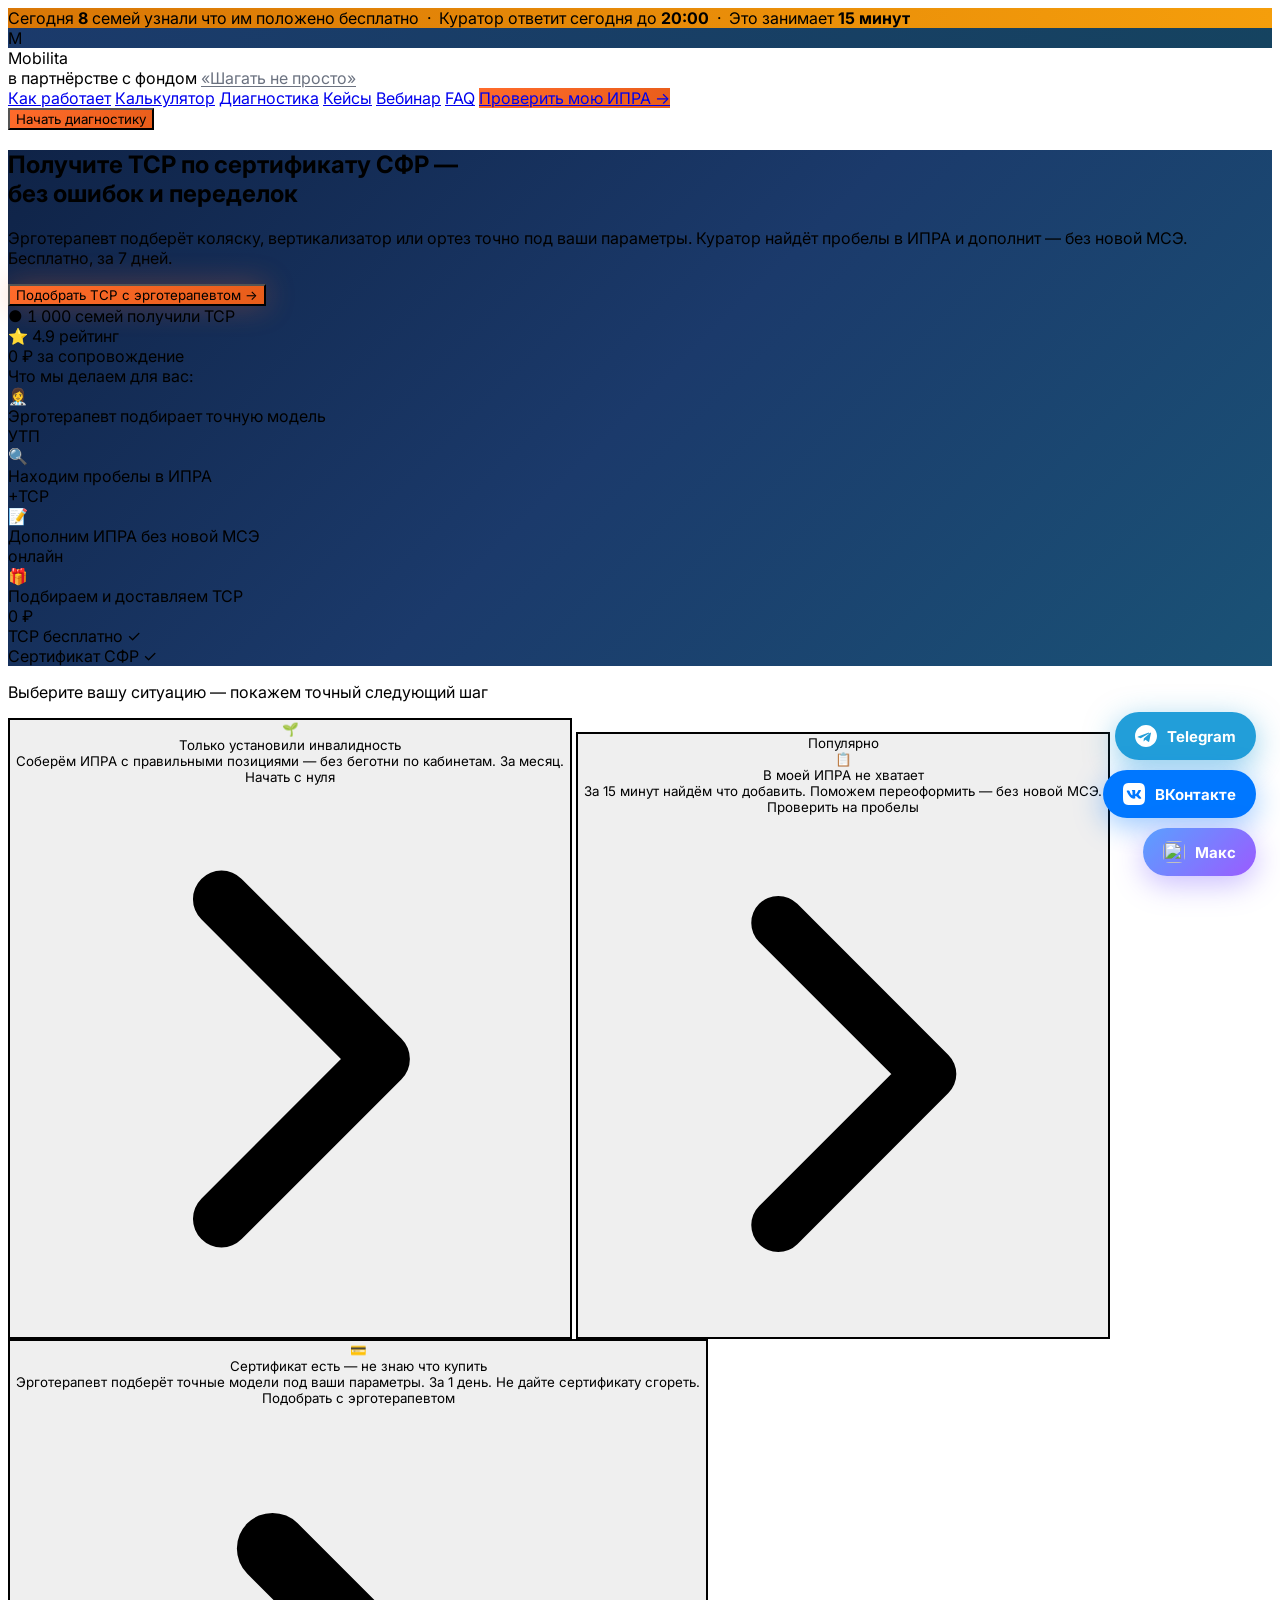
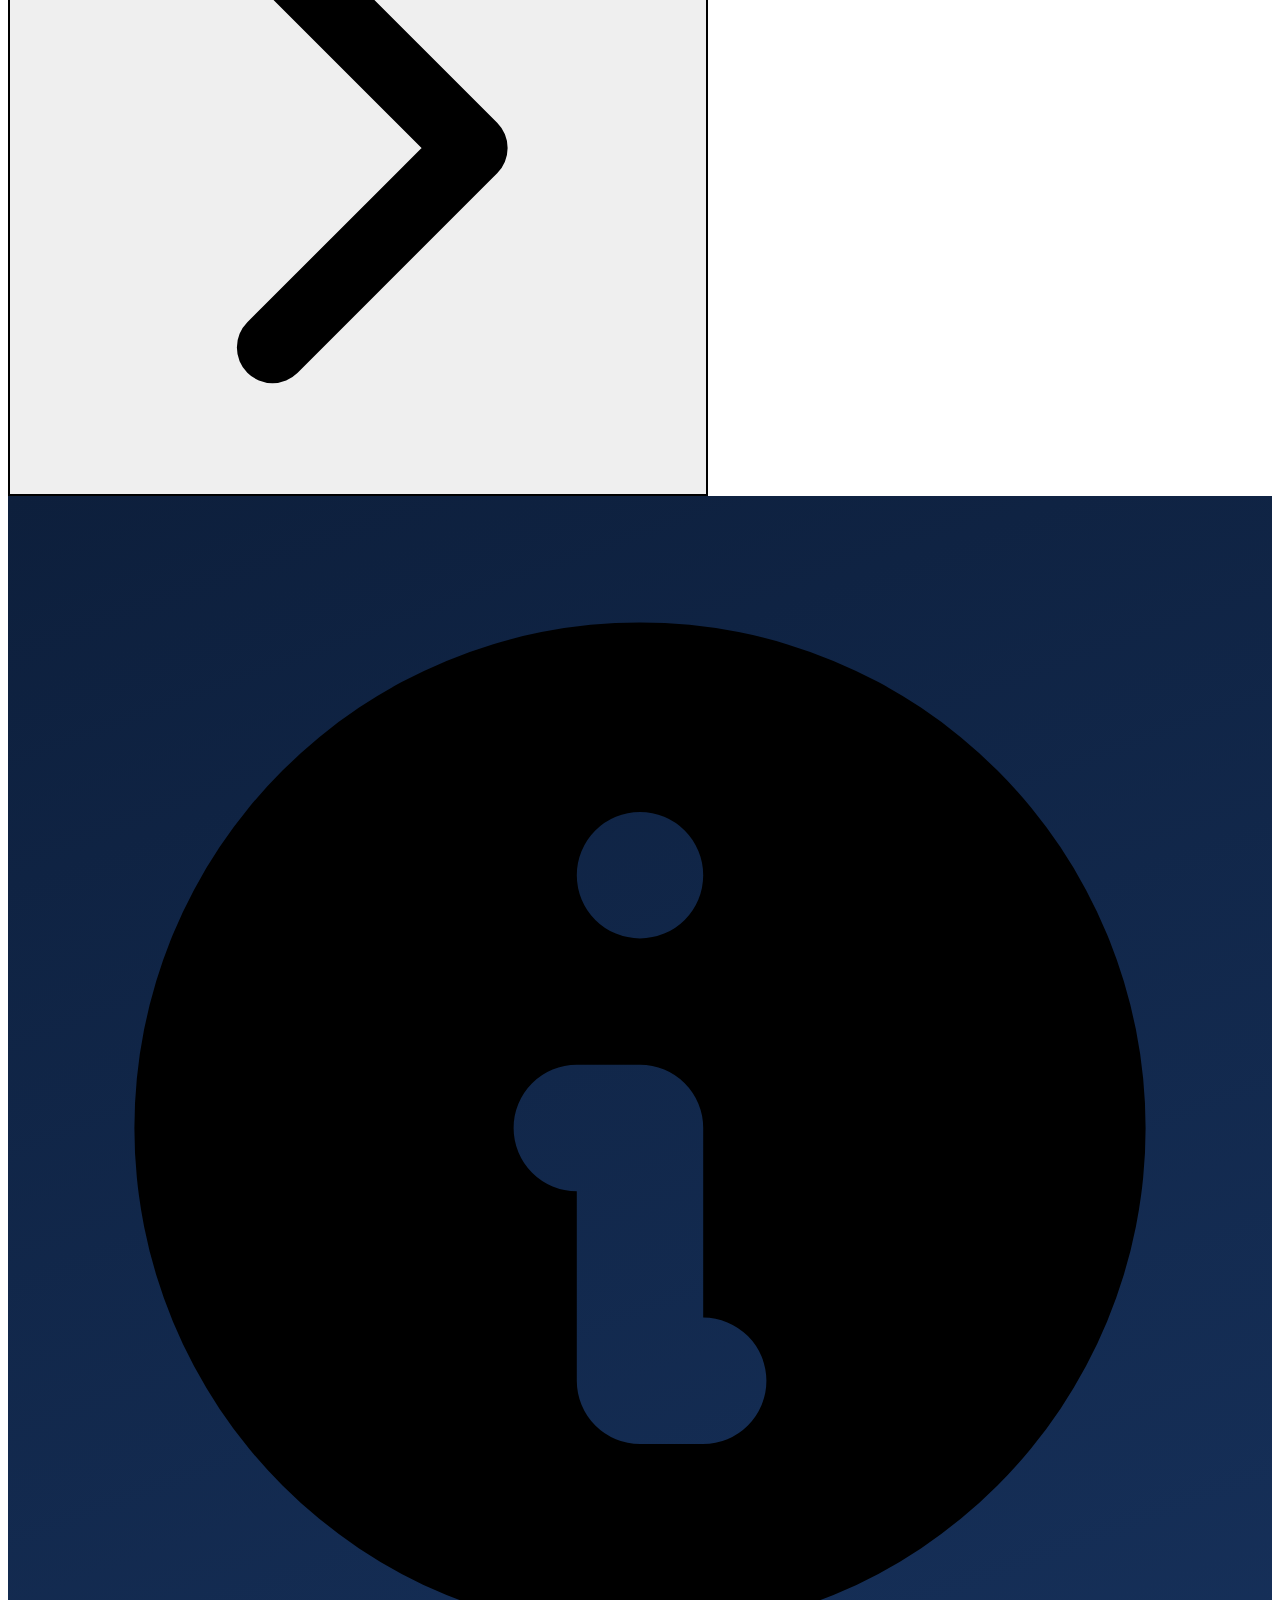
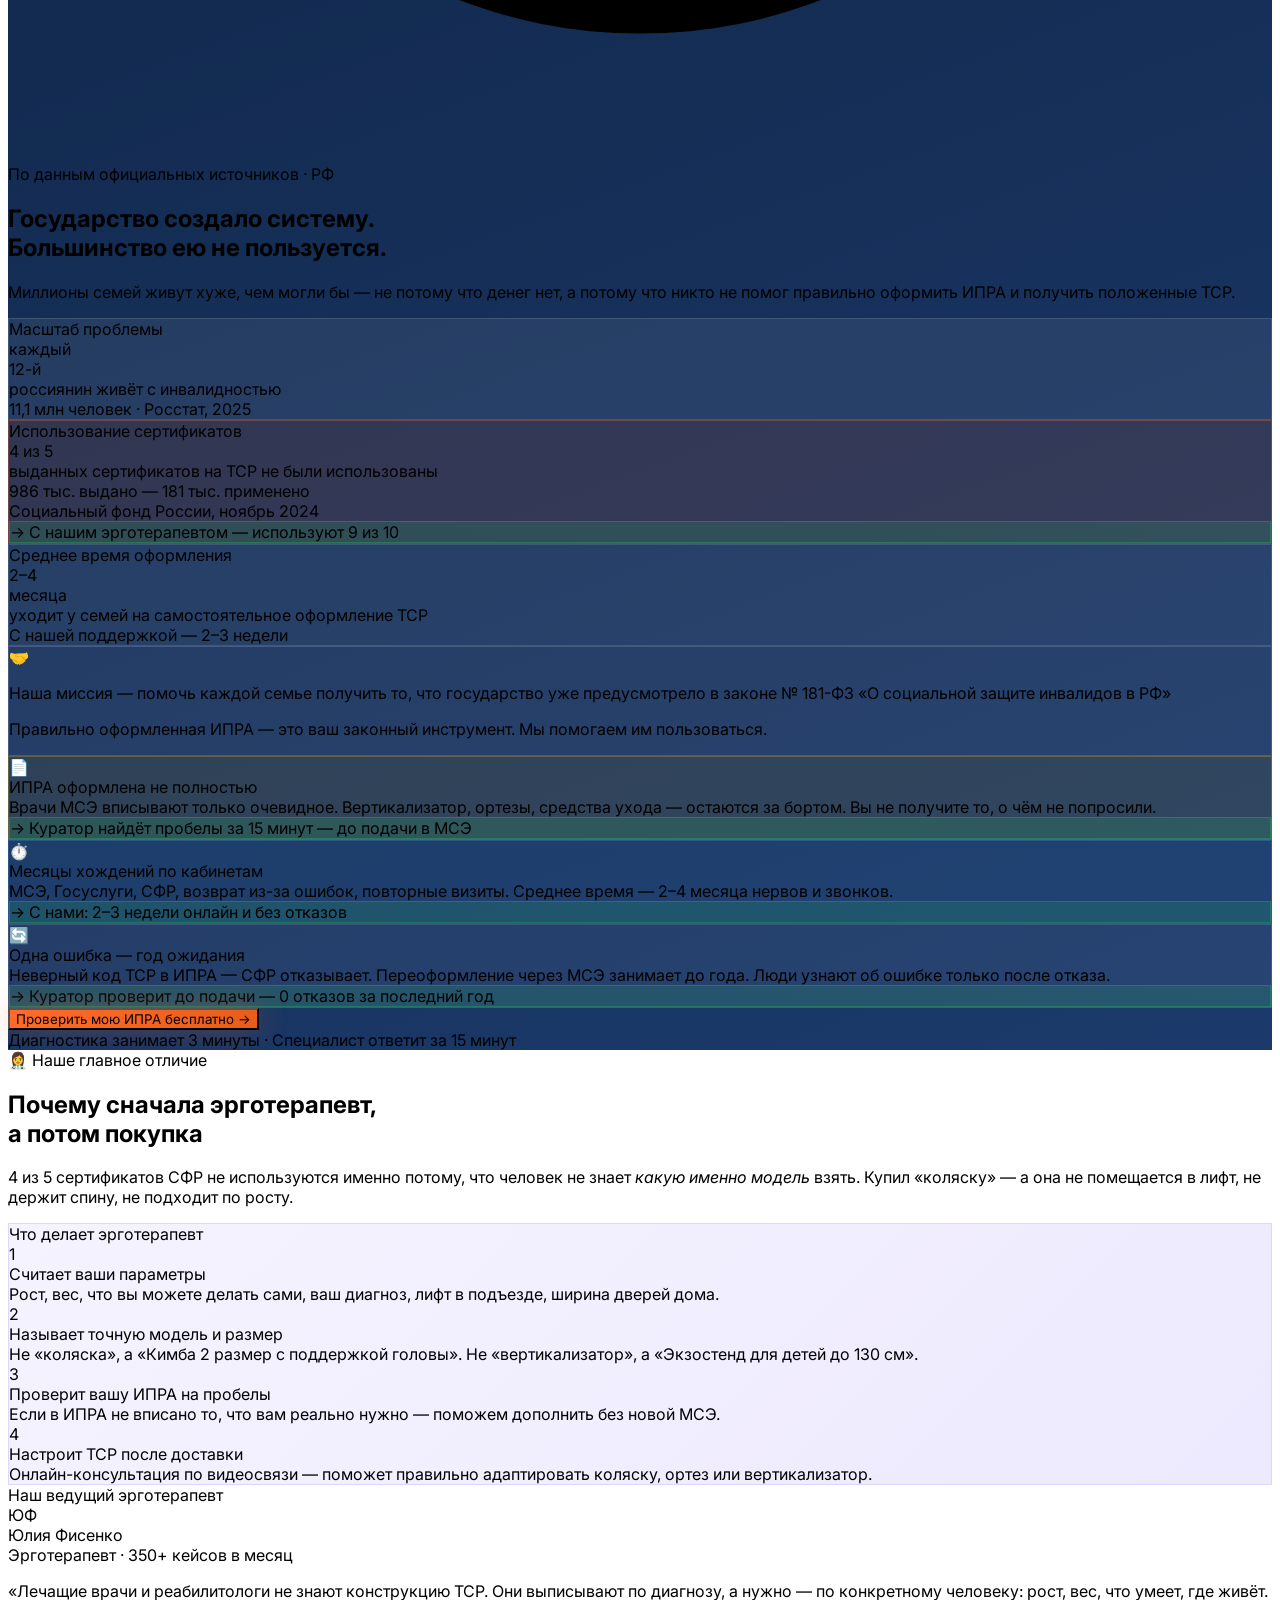
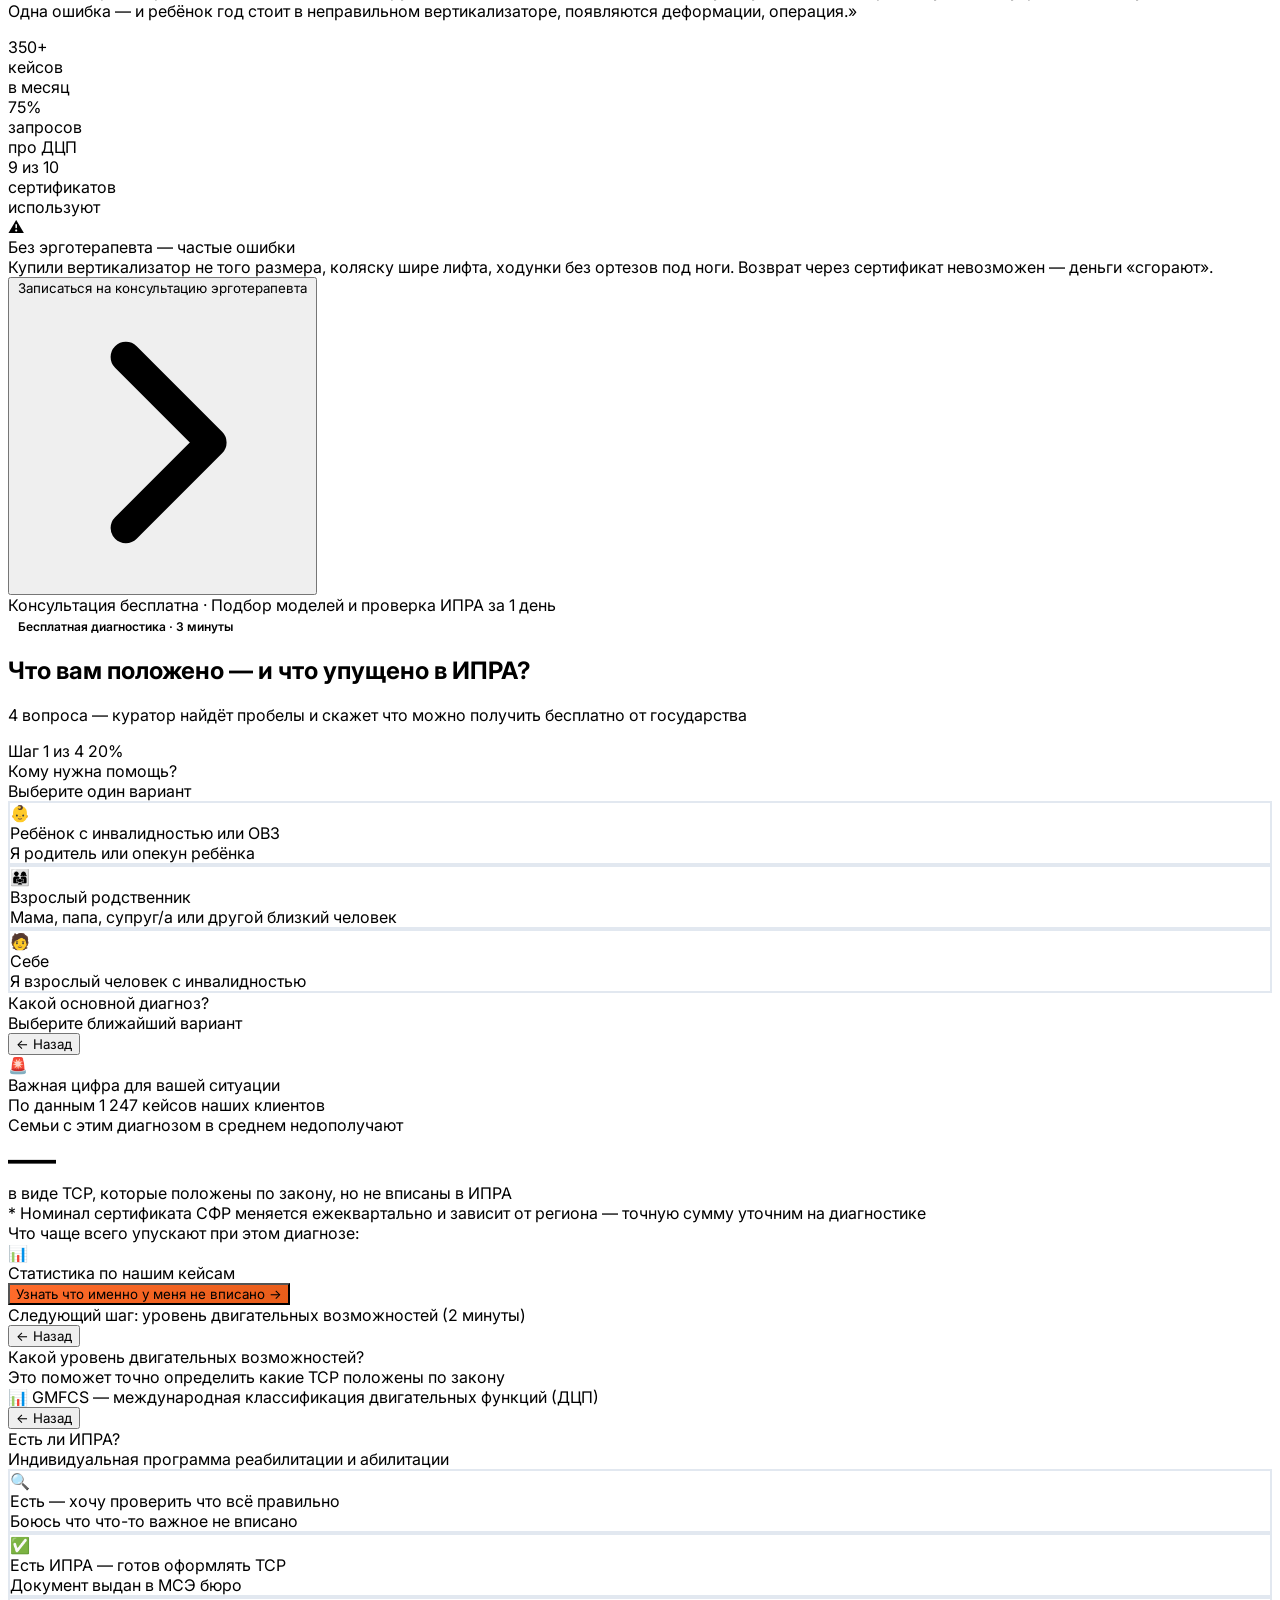
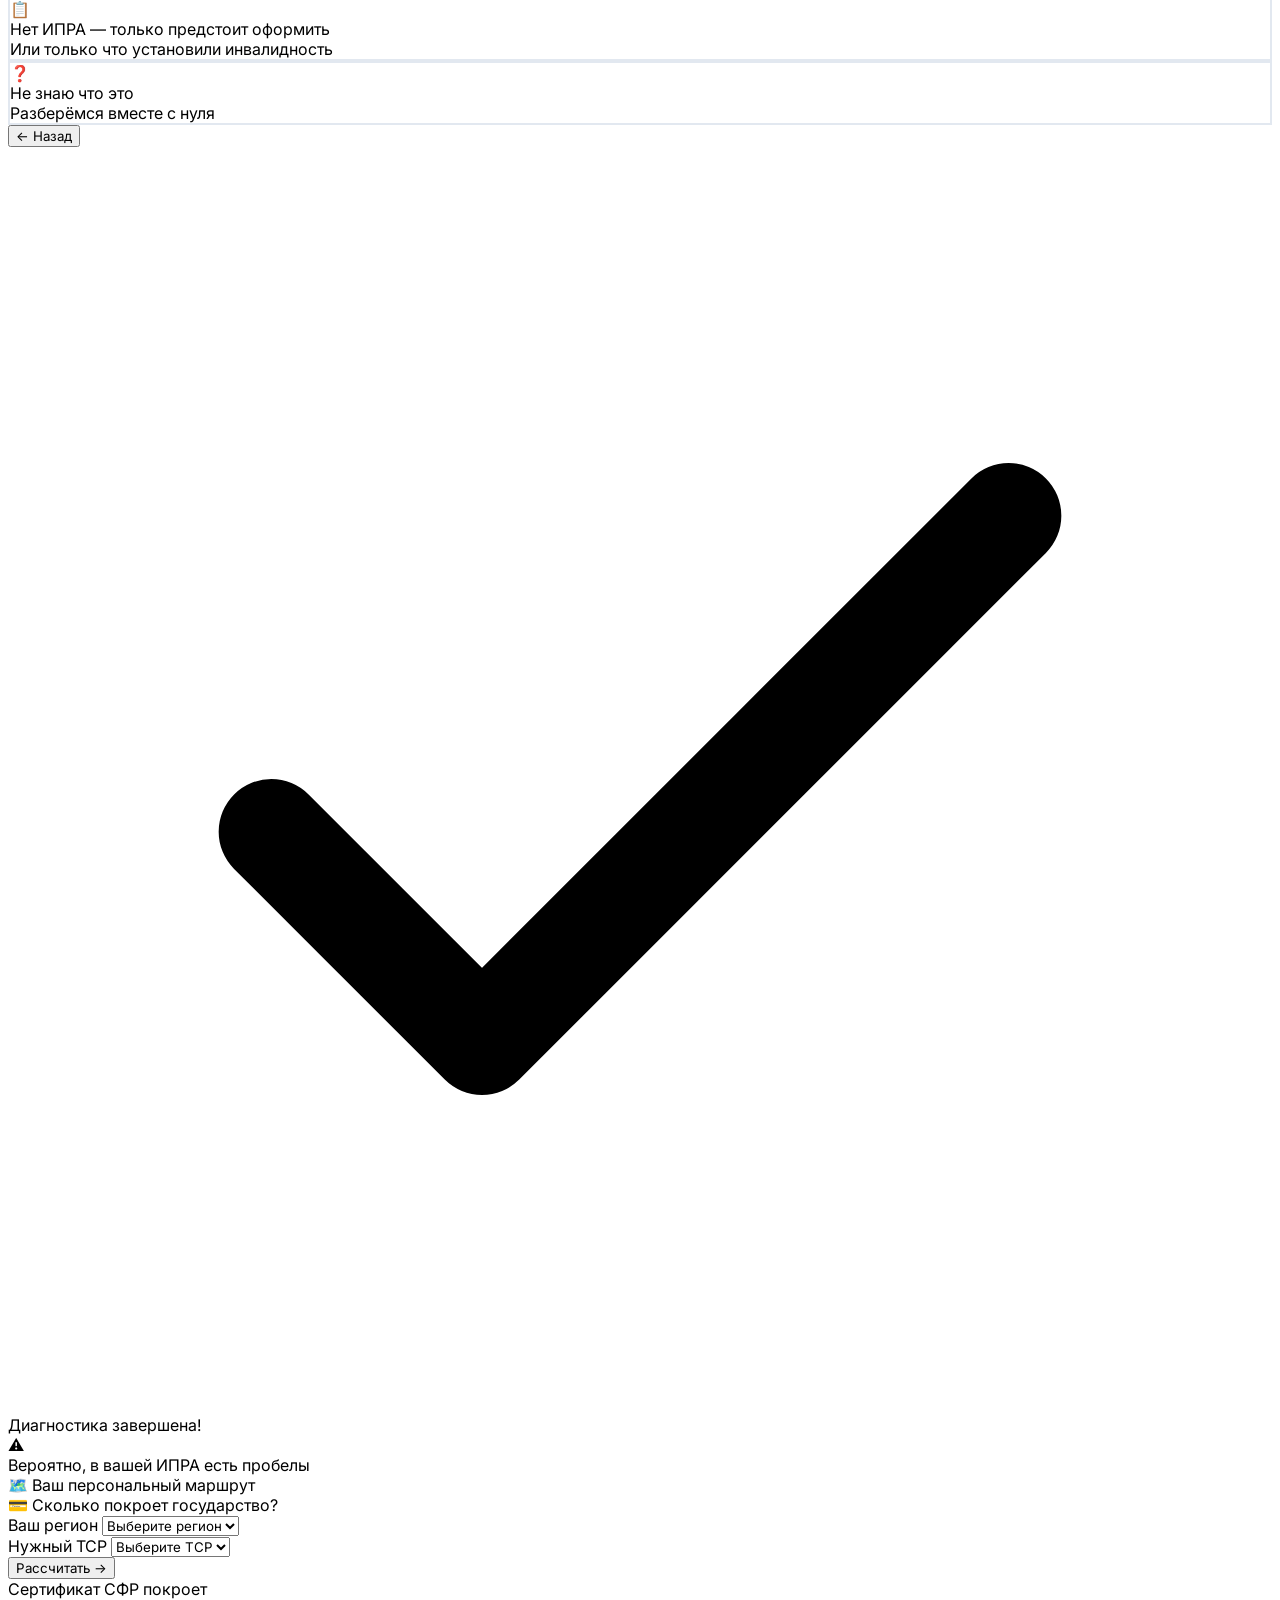
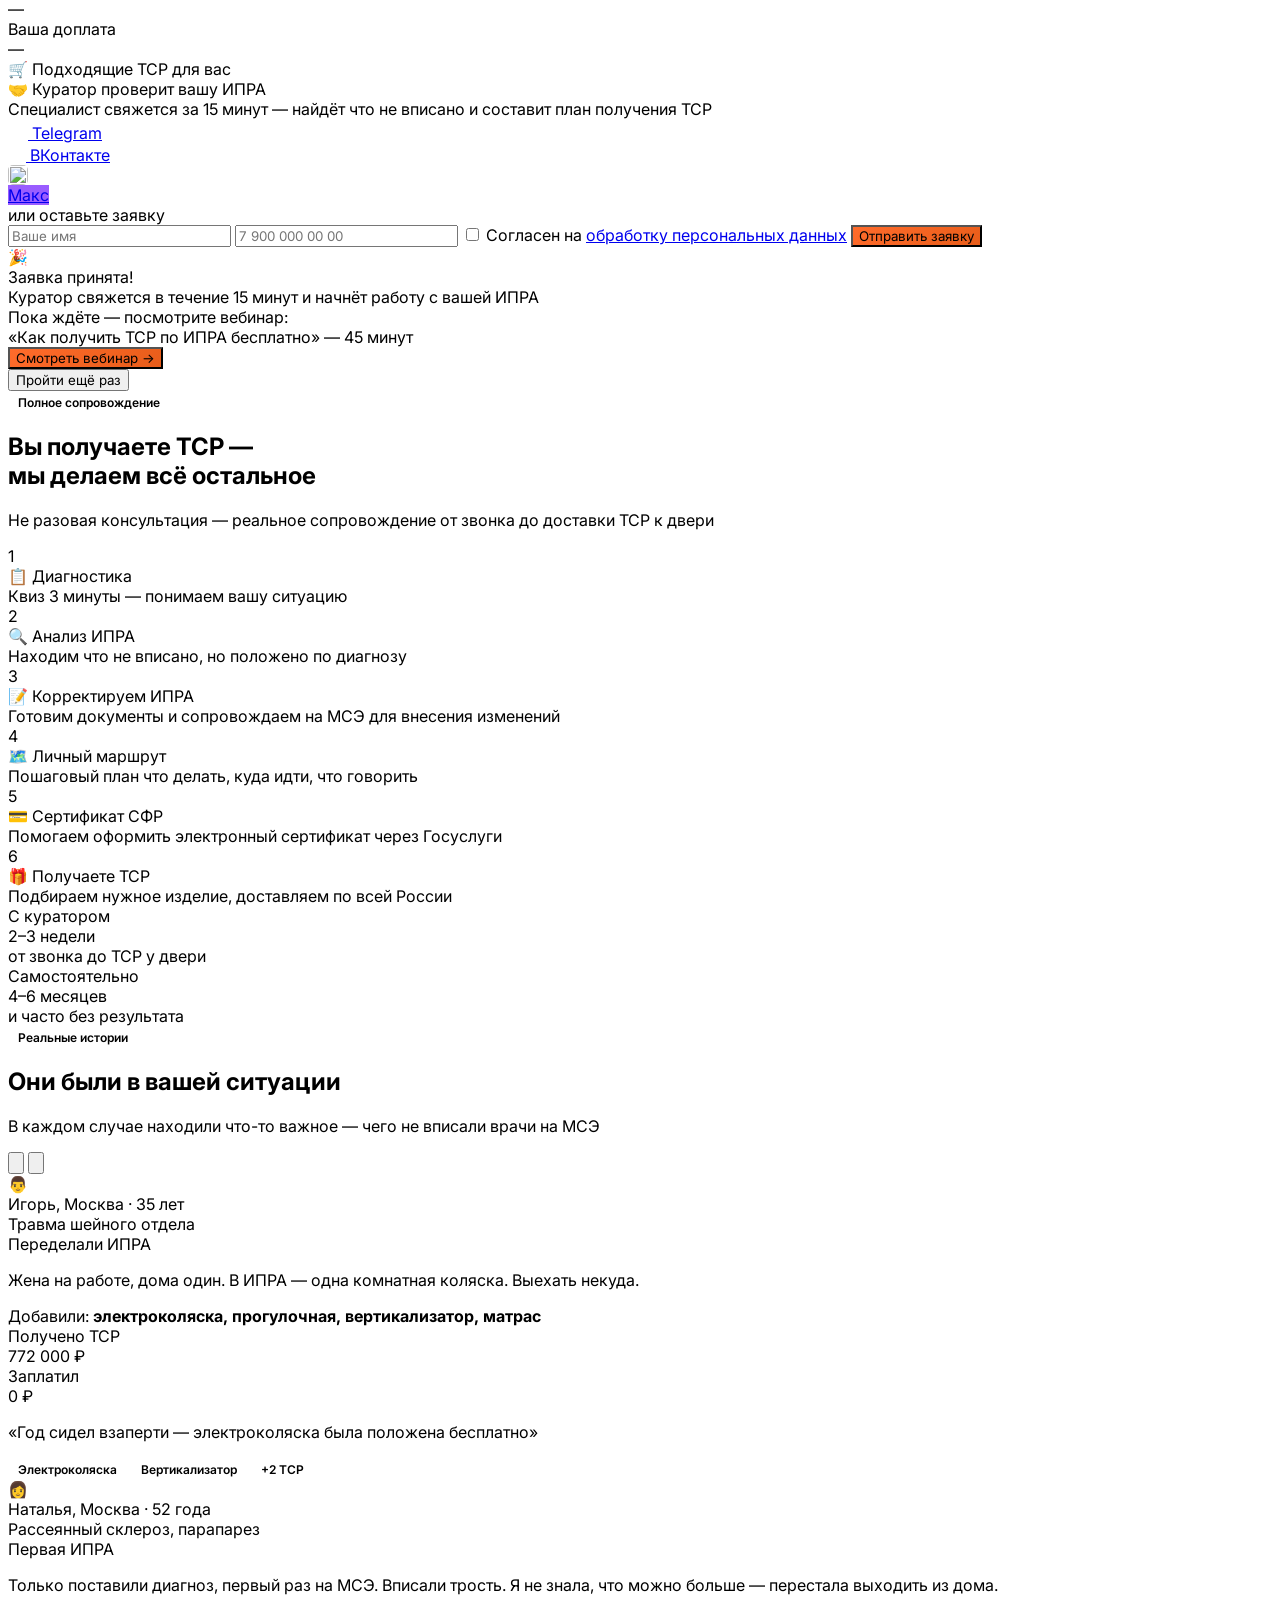
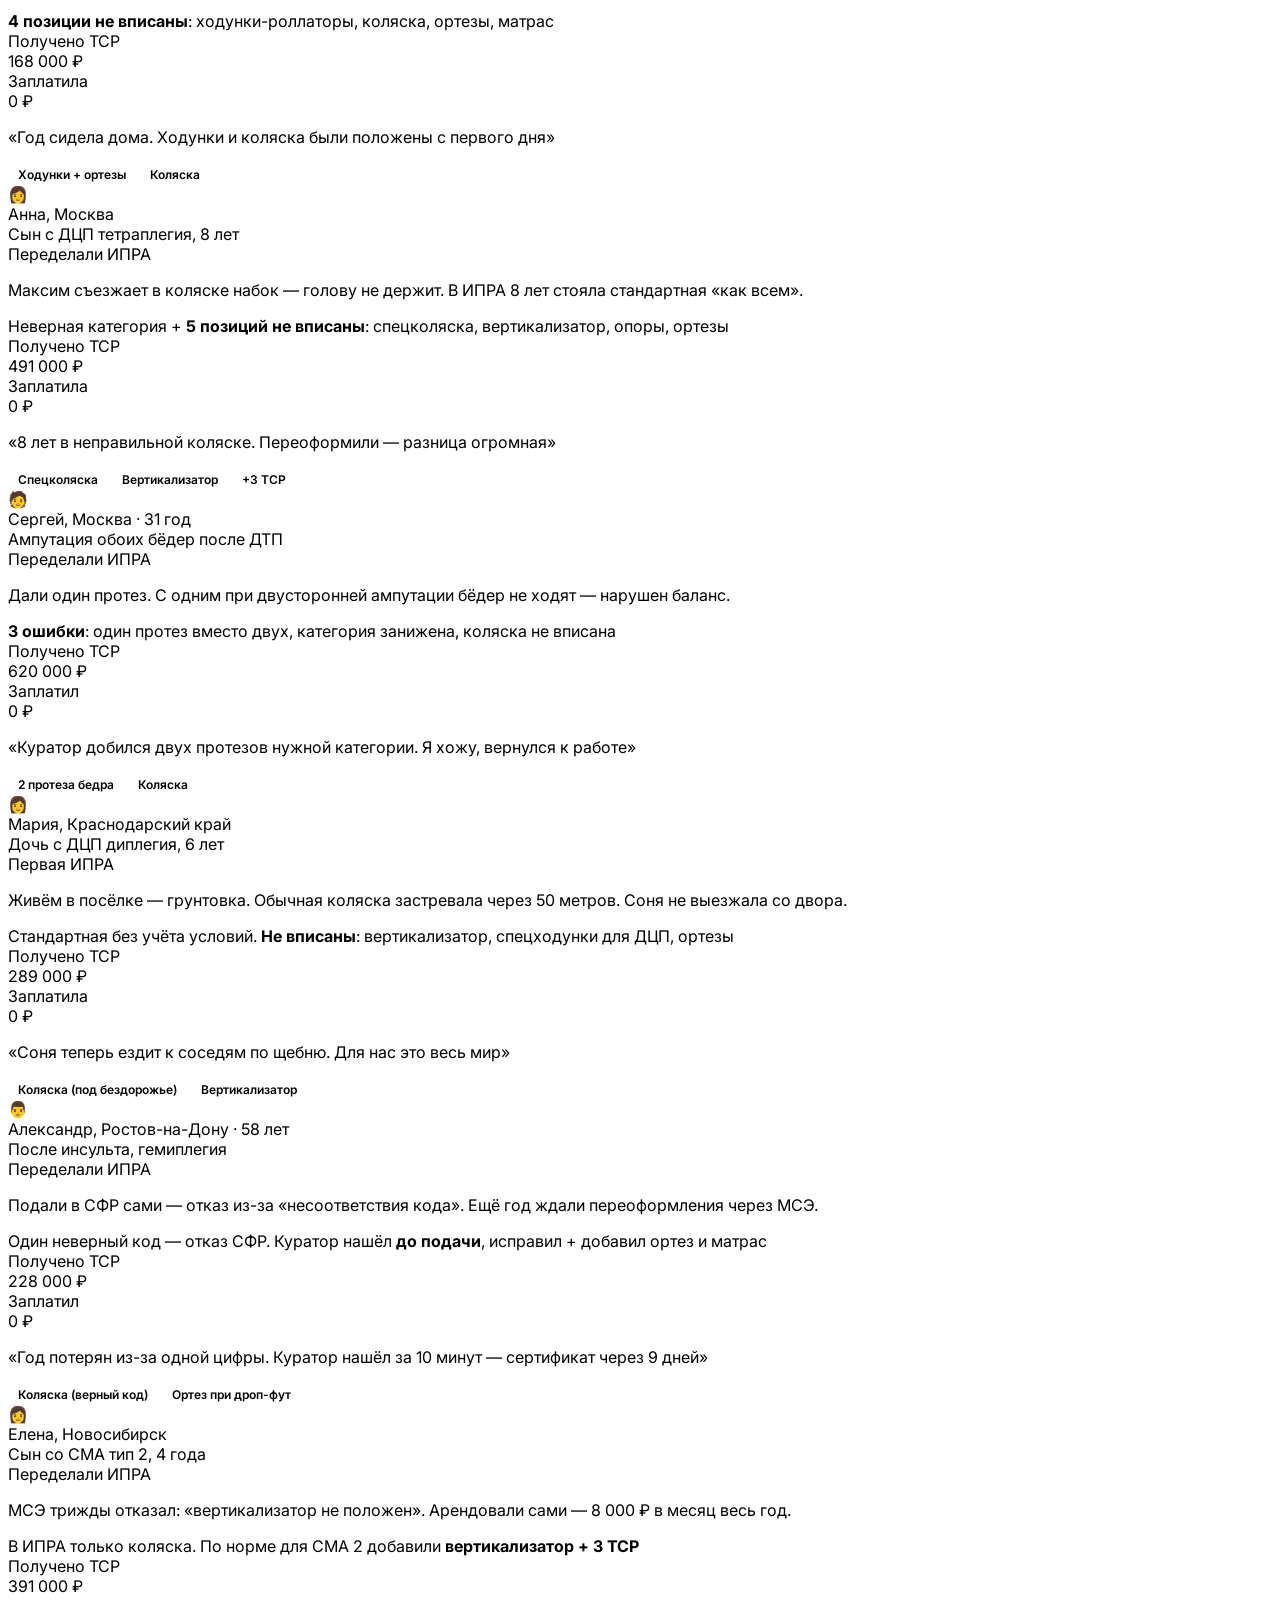
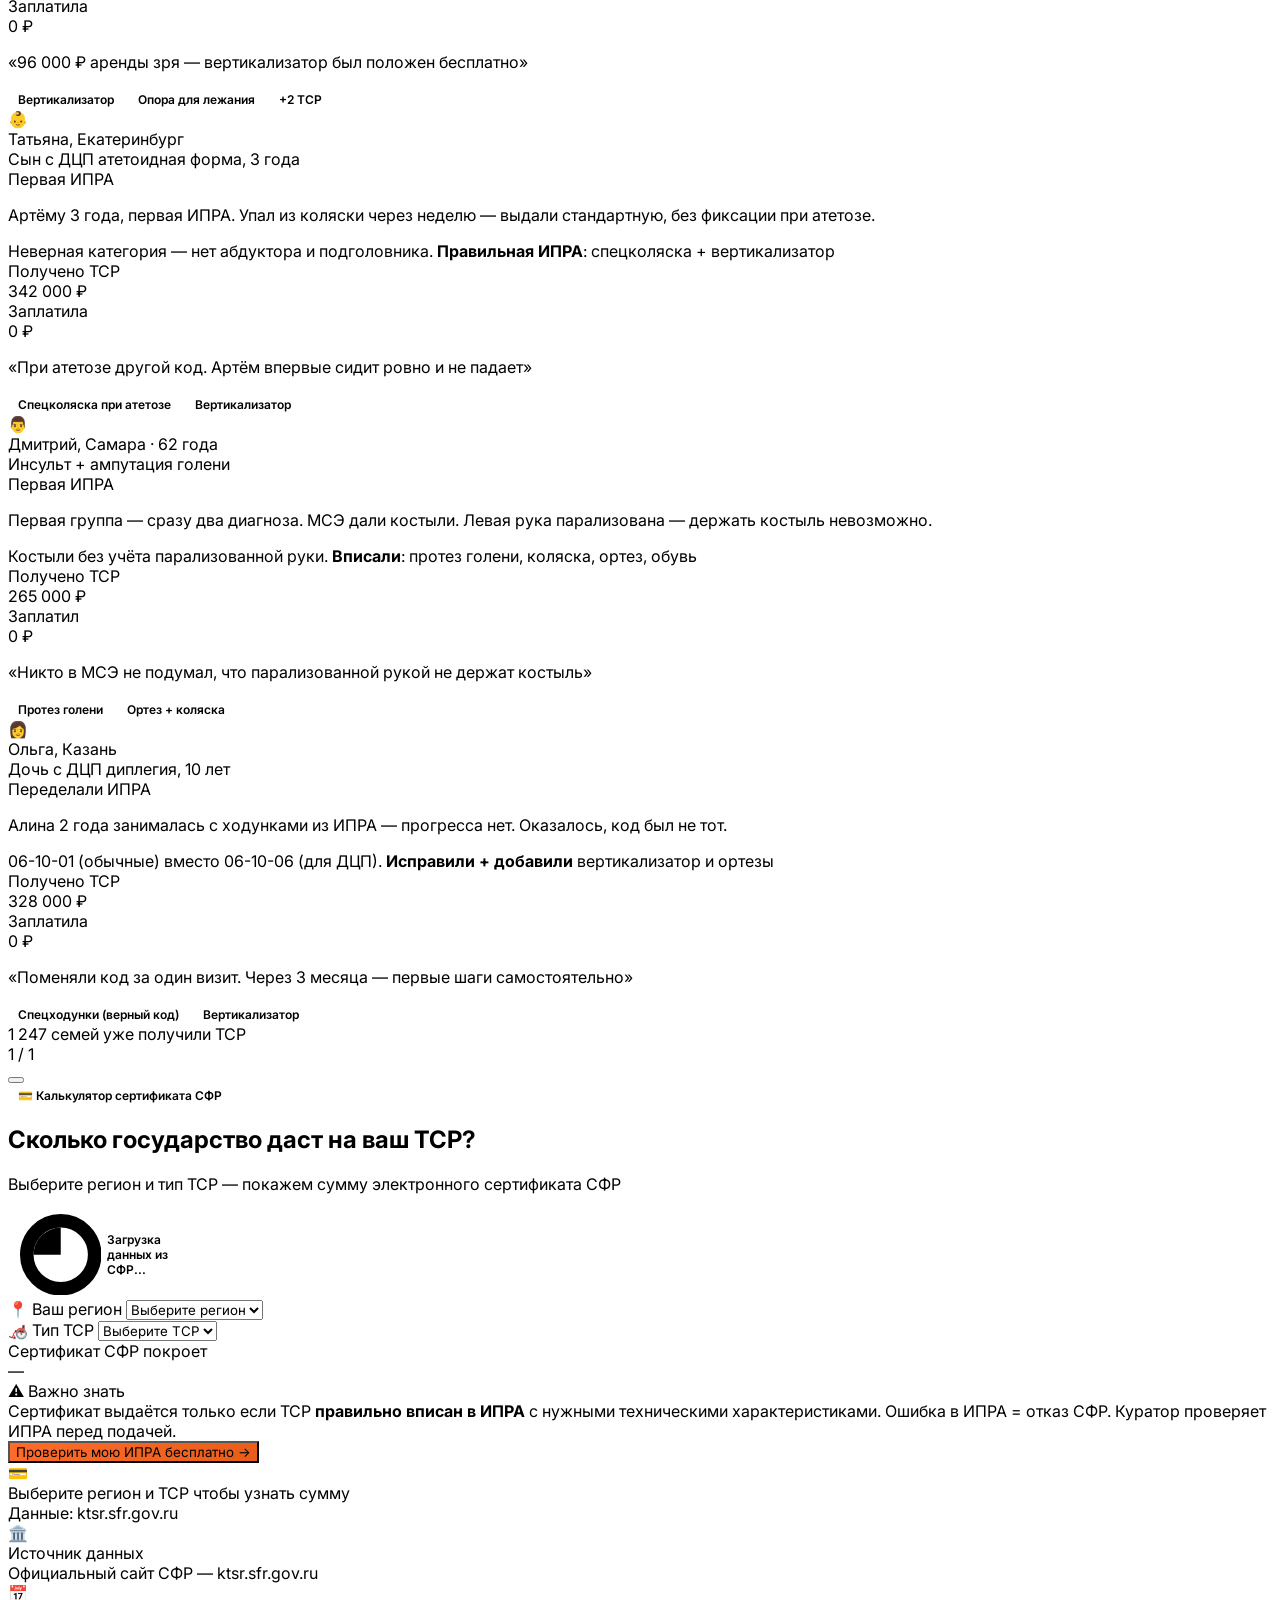
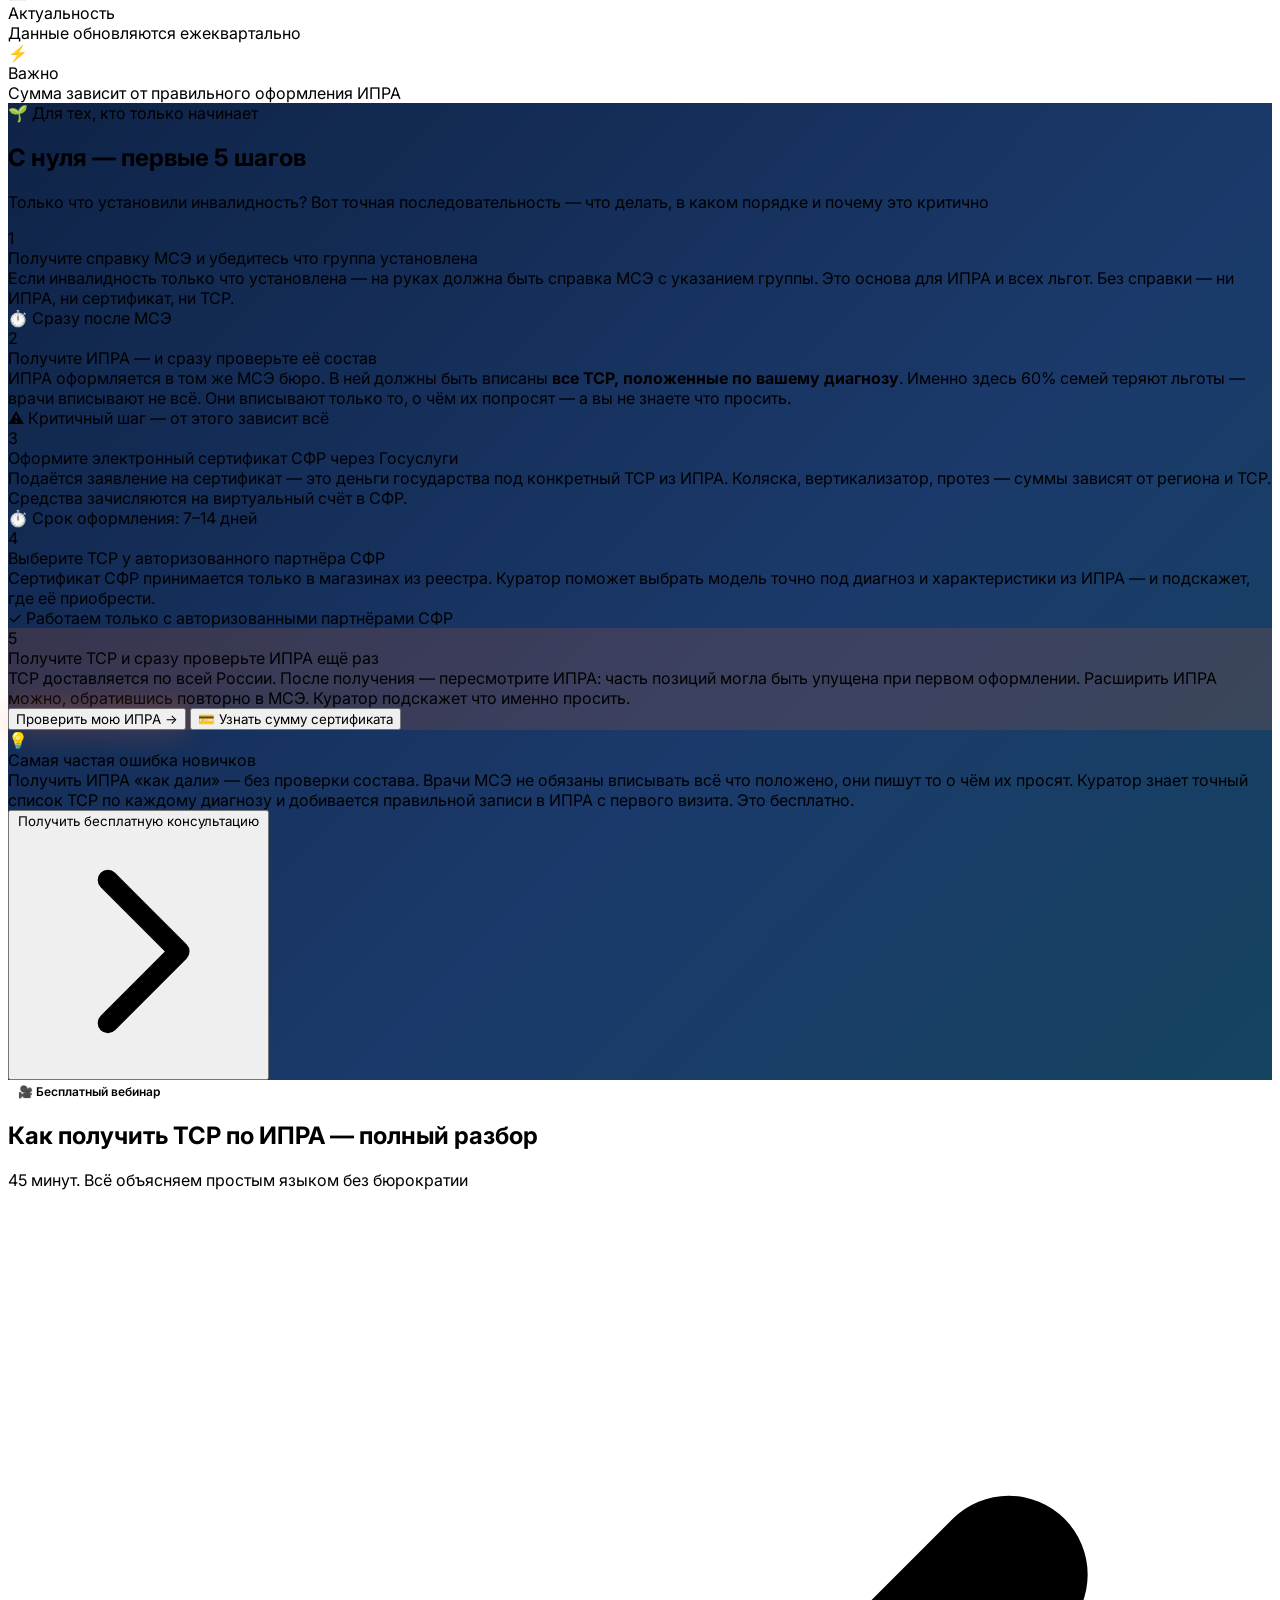
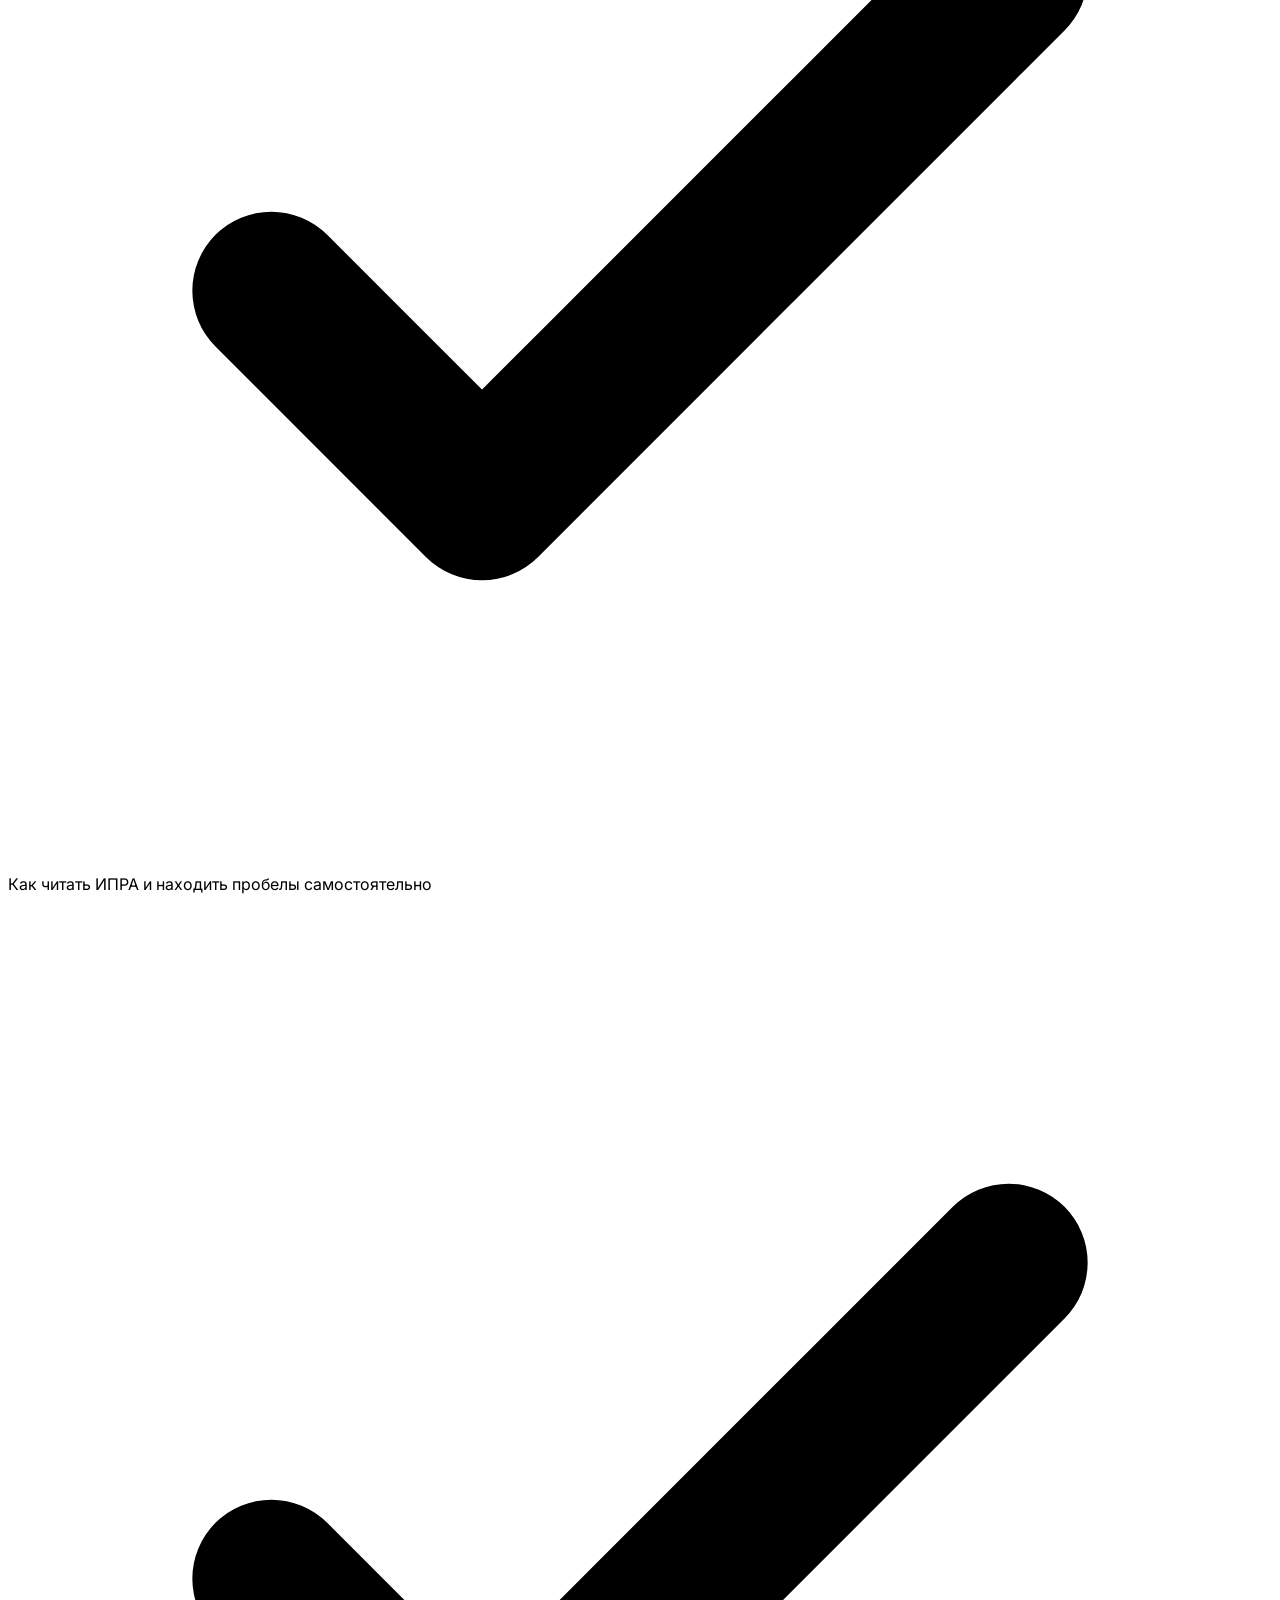
==== site/index.html @ a5ee81a4 "Кнопки Max: настоящий логотип (max-icon.png) + фирменный градиент вместо заглушки M/оранжевого Co-Au" ====
<!DOCTYPE html>
<html lang="ru">
<head>
  <meta charset="UTF-8" />
  <meta name="viewport" content="width=device-width, initial-scale=1.0" />
  <title>Получить ТСР по ИПРА бесплатно — сопровождение куратора | Mobilita</title>
  <meta name="description" content="Бесплатно проверим ИПРА, найдём упущенные ТСР и поможем оформить электронный сертификат СФР. Куратор сопровождает от диагностики до доставки ТСР по всей России за 2–3 недели." />
  <meta name="robots" content="index, follow, max-image-preview:large" />
  <meta name="theme-color" content="#1B3A6B" />
  <link rel="canonical" href="https://mobilita.pro/" />

  <!-- Open Graph (соцсети, мессенджеры) -->
  <meta property="og:type" content="website" />
  <meta property="og:url" content="https://mobilita.pro/" />
  <meta property="og:site_name" content="Mobilita" />
  <meta property="og:title" content="Получить ТСР по ИПРА бесплатно — помощь куратора" />
  <meta property="og:description" content="Бесплатно проверим ИПРА, найдём упущенные ТСР и поможем оформить сертификат СФР. Сопровождение от диагностики до доставки по всей России." />
  <meta property="og:image" content="https://mobilita.pro/og-image.jpg" />
  <meta property="og:image:width" content="1200" />
  <meta property="og:image:height" content="630" />
  <meta property="og:locale" content="ru_RU" />

  <!-- Twitter Card -->
  <meta name="twitter:card" content="summary_large_image" />
  <meta name="twitter:title" content="Получить ТСР по ИПРА бесплатно — помощь куратора" />
  <meta name="twitter:description" content="Проверка ИПРА, сертификат СФР, подбор и доставка ТСР. Бесплатное сопровождение куратора по всей России." />
  <meta name="twitter:image" content="https://mobilita.pro/og-image.jpg" />

  <!-- Иконки и манифест -->
  <link rel="icon" type="image/svg+xml" href="/favicon.svg" />
  <link rel="icon" href="/favicon.ico" sizes="32x32" />
  <link rel="apple-touch-icon" href="/apple-touch-icon.png" />
  <link rel="manifest" href="/site.webmanifest" />

  <link rel="stylesheet" href="/tailwind.css" />
  <link rel="preconnect" href="https://fonts.googleapis.com" />
  <link rel="preconnect" href="https://fonts.gstatic.com" crossorigin />
  <link href="https://fonts.googleapis.com/css2?family=Inter:wght@400;500;600;700;800&display=swap" rel="stylesheet" />
  <style>
    * { font-family: 'Inter', sans-serif; }
    .gradient-hero { background: linear-gradient(135deg, #0F2347 0%, #1B3A6B 50%, #1a5276 100%); }
    .gradient-card { background: linear-gradient(135deg, #1B3A6B, #154360); }
    .orange-glow { box-shadow: 0 0 30px rgba(255,107,43,0.3); }
    .option-card { transition: all 0.2s ease; cursor: pointer; border: 2px solid #E2E8F0; }
    .option-card:hover { border-color: #FF6B2B; background: #FFF7F4; transform: translateY(-2px); }
    .option-card.selected { border-color: #FF6B2B; background: #FFF3EE; }
    .option-card.selected .option-check { display: flex; }
    .option-check { display: none; }
    .result-card { animation: fadeInUp 0.5s ease; }
    @keyframes fadeInUp { from { opacity:0; transform:translateY(20px); } to { opacity:1; transform:translateY(0); } }
    .progress-bar { transition: width 0.4s ease; }
    .webinar-section { background: linear-gradient(135deg, #0F2347 0%, #1B3A6B 100%); }
    .tag { display:inline-block; padding:2px 10px; border-radius:999px; font-size:12px; font-weight:600; }
    input, textarea, select { outline:none; }
    input:focus, textarea:focus, select:focus { border-color:#FF6B2B !important; box-shadow:0 0 0 3px rgba(255,107,43,0.15); }
    /* honeypot — скрыто от людей, ловит ботов */
    .hp-field { position:absolute; left:-9999px; top:-9999px; width:1px; height:1px; opacity:0; pointer-events:none; }
    /* инлайн-ошибки форм (вместо alert) */
    .input-error { border-color:#ef4444 !important; box-shadow:0 0 0 3px rgba(239,68,68,.15) !important; }
    .consent-error { color:#ef4444; }
    .consent-error input[type="checkbox"] { outline:2px solid #ef4444; outline-offset:2px; }
    /* строка ТСР в результате: на десктопе бейдж справа, на узких экранах — отдельной строкой под названием */
    .tsr-body { flex:1; min-width:0; display:flex; flex-wrap:wrap; align-items:flex-start; justify-content:space-between; gap:4px 8px; }
    .tsr-text { flex:1 1 auto; min-width:0; }
    .tsr-badge { flex:0 0 auto; align-self:flex-start; white-space:nowrap; }
    @media (max-width:480px){
      /* название занимает всю первую строку (слова не рвутся по слогам), бейдж переносится под него */
      .tsr-text { flex-basis:100%; }
    }
    .btn-primary { background:linear-gradient(135deg,#FF6B2B,#e85d1a); transition:all 0.2s; }
    .btn-primary:hover { transform:translateY(-1px); box-shadow:0 8px 25px rgba(255,107,43,0.4); }
    /* Попап согласия на обработку ПДн */
    .modal-overlay { position:fixed; inset:0; background:rgba(15,35,71,.6); z-index:10000; display:none; align-items:center; justify-content:center; padding:16px; }
    .modal-overlay.open { display:flex; }
    .modal-card { background:#fff; border-radius:16px; max-width:640px; width:100%; max-height:85vh; overflow-y:auto; padding:24px 24px 20px; box-shadow:0 20px 60px rgba(0,0,0,.3); position:relative; }
    .modal-close { position:absolute; top:10px; right:14px; border:none; background:none; font-size:28px; line-height:1; color:#9ca3af; cursor:pointer; }
    .modal-close:hover { color:#374151; }
    .modal-card h3 { font-weight:900; color:#111827; font-size:18px; margin:0 28px 14px 0; }
    .modal-card .consent-text p { color:#4b5563; font-size:14px; line-height:1.6; margin:0 0 12px; }
    .modal-card .consent-text a { color:#1B3A6B; text-decoration:underline; }
    .floating-badge { animation: float 3s ease-in-out infinite; }
    @keyframes float { 0%,100%{transform:translateY(0);} 50%{transform:translateY(-8px);} }
    ::-webkit-scrollbar { width:6px; }
    ::-webkit-scrollbar-track { background:#f1f5f9; }
    ::-webkit-scrollbar-thumb { background:#1B3A6B; border-radius:3px; }
    .tg-float { position:fixed; bottom:24px; right:24px; z-index:9999; }
    .tg-float a { display:flex; align-items:center; gap:10px; background:#229ED9; color:white;
      font-weight:700; font-size:15px; padding:14px 22px; border-radius:50px;
      box-shadow:0 8px 30px rgba(34,158,217,0.5); text-decoration:none;
      transition:all 0.2s; }
    .tg-float a:hover { transform:translateY(-3px); box-shadow:0 12px 40px rgba(34,158,217,0.6); }
    .tg-label { display:inline; }
    @media (max-width:640px) {
      .tg-float { bottom:16px; right:16px; }
      .tg-float a { padding:14px; border-radius:50%; }
      .tg-label { display:none; }
      /* на телефоне оставляем один плавающий контакт (Telegram) — ВК/Макс есть в контенте,
         три кнопки перекрывали CTA-блок. Превращаем Telegram в аккуратный круг. */
      .float-social { display:none !important; }
      .tg-fab { padding:14px !important; border-radius:50% !important; }
      /* запас снизу, чтобы плавающая кнопка не накрывала ссылки в подвале */
      footer { padding-bottom:5.5rem !important; }
    }
    .urgency-bar { background:linear-gradient(90deg,#D97706,#F59E0B); }
    .case-card { transition:all 0.2s; }
    .case-card:hover { transform:translateY(-4px); box-shadow:0 20px 40px rgba(27,58,107,0.12); }
    .faq-item summary { cursor:pointer; list-style:none; }
    .faq-item summary::-webkit-details-marker { display:none; }
    .faq-item[open] summary .faq-icon { transform:rotate(45deg); }
    .faq-icon { transition:transform 0.2s; }
    .tsr-card { border:2px solid #E2E8F0; transition:all 0.2s; }
    .tsr-card:hover { border-color:#FF6B2B; transform:translateY(-3px); box-shadow:0 12px 30px rgba(255,107,43,0.15); }
    .calc-result { animation:fadeInUp 0.4s ease; }
    .counter-num { font-variant-numeric:tabular-nums; }
    .step-line { background: linear-gradient(180deg,#FF6B2B,#1B3A6B); }
    .why-card { border-left: 4px solid; }
    .path-card { transition: all 0.25s ease; cursor: pointer; border: 2px solid; }
    .path-card:hover { transform: translateY(-5px); box-shadow: 0 20px 40px rgba(0,0,0,0.12); }
    .novice-step { transition: background 0.2s; }
    .novice-step:hover { background: rgba(255,255,255,0.15) !important; }
    .wow-amount { font-variant-numeric: tabular-nums; font-size:3rem; line-height:1; white-space:nowrap; }
    /* на узких экранах уменьшаем, чтобы «240 000 ₽» не переносило ₽ на вторую строку */
    @media (max-width:480px){ .wow-amount { font-size:2.25rem; } }
    .calc-status { transition: all 0.3s ease; }
    @keyframes slideDown { from { opacity:0; transform:translateY(-8px); } to { opacity:1; transform:translateY(0); } }
    .slide-down { animation: slideDown 0.4s ease; }
    .data-badge { display:inline-flex; align-items:center; gap:6px; font-size:12px; font-weight:600; padding:4px 12px; border-radius:999px; }
  </style>
</head>
<body class="bg-[#FFF8F5]">

<!-- ═══ URGENCY BAR ═══ -->
<div class="urgency-bar text-white text-center h-9 flex items-center justify-center px-4 text-xs sm:text-sm font-semibold fixed top-0 left-0 right-0 z-[60] overflow-hidden">
  <span class="hidden sm:inline">Сегодня <strong id="helpedToday">8</strong> семей узнали что им положено бесплатно &nbsp;·&nbsp;</span>
  <span id="urgencySlots">Куратор ответит сегодня до <strong>20:00</strong> &nbsp;·&nbsp; Это занимает <strong>15 минут</strong></span>
</div>

<!-- ═══ НАВБАР ═══ -->
<nav class="fixed top-9 left-0 right-0 z-50 bg-white/95 backdrop-blur border-b border-gray-100 shadow-sm">
  <div class="max-w-6xl mx-auto px-4 py-3 flex items-center justify-between">
    <div class="flex items-center gap-3">
      <div class="w-9 h-9 rounded-xl gradient-card flex items-center justify-center">
        <span class="text-white font-black text-lg">M</span>
      </div>
      <div>
        <div class="font-black text-gray-900 text-lg leading-none">Mobilita</div>
        <div class="hidden sm:block text-xs text-gray-400 leading-none mt-0.5">в партнёрстве с фондом <a href="https://ne-prosto-fond.online/" target="_blank" rel="noopener noreferrer" style="color:#6b7280;text-decoration:underline;text-underline-offset:2px;">«Шагать не просто»</a></div>
      </div>
    </div>
    <div class="hidden lg:flex items-center gap-6">
      <a href="#how" class="text-sm text-gray-600 hover:text-orange-500 transition-colors">Как работает</a>
      <a href="#calculator" class="text-sm text-gray-600 hover:text-orange-500 transition-colors">Калькулятор</a>
      <a href="#quiz" class="text-sm text-gray-600 hover:text-orange-500 transition-colors">Диагностика</a>
      <a href="#cases" class="text-sm text-gray-600 hover:text-orange-500 transition-colors">Кейсы</a>
      <a href="#webinar" class="text-sm text-gray-600 hover:text-orange-500 transition-colors">Вебинар</a>
      <a href="#faq" class="text-sm text-gray-600 hover:text-orange-500 transition-colors">FAQ</a>
      <a href="#consult" class="btn-primary text-white text-sm font-semibold px-4 py-2 rounded-lg">
        Проверить мою ИПРА →
      </a>
    </div>
    <button onclick="document.getElementById('quiz').scrollIntoView({behavior:'smooth'})"
      class="lg:hidden btn-primary text-white text-sm font-semibold px-3 py-2 rounded-lg">
      Начать диагностику
    </button>
  </div>
</nav>

<!-- ═══ HERO ═══ -->
<section class="gradient-hero pt-28 sm:pt-36 pb-12 sm:pb-16 px-4 relative overflow-hidden">
  <div class="absolute inset-0 opacity-10">
    <div class="absolute top-10 right-10 w-72 h-72 rounded-full bg-orange-400 blur-3xl"></div>
    <div class="absolute bottom-0 left-0 w-96 h-64 rounded-full bg-blue-400 blur-3xl"></div>
  </div>
  <div class="max-w-6xl mx-auto relative">
    <div class="grid lg:grid-cols-2 gap-10 items-center">
      <div>
        <h1 class="text-3xl sm:text-4xl lg:text-5xl font-black text-white leading-tight mb-5">
          Получите ТСР по сертификату&nbsp;СФР —<br/>
          <span class="text-orange-400">без ошибок и переделок</span>
        </h1>
        <p class="text-blue-100 text-xl mb-8 leading-snug">
          Эрготерапевт подберёт коляску, вертикализатор или ортез точно под ваши параметры. Куратор найдёт пробелы в ИПРА и дополнит — без новой МСЭ. Бесплатно, за 7 дней.
        </p>

        <button onclick="document.getElementById('quiz').scrollIntoView({behavior:'smooth'})"
          class="btn-primary orange-glow text-white font-bold px-8 py-4 rounded-xl text-lg w-full sm:w-auto">
          Подобрать ТСР с эрготерапевтом →
        </button>

        <div class="flex items-center gap-4 sm:gap-6 mt-7 flex-wrap">
          <div class="flex items-center gap-2 text-blue-200 text-sm">
            <span class="text-green-400 text-base">●</span>
            <span class="font-semibold text-white counter-num" id="heroCounter">1 000</span>
            <span>семей получили ТСР</span>
          </div>
          <div class="w-px h-4 bg-blue-700 hidden sm:block"></div>
          <div class="flex items-center gap-1.5 text-blue-200 text-sm">
            <span class="text-orange-400">⭐</span>
            <span class="font-semibold text-white">4.9</span>
            <span>рейтинг</span>
          </div>
          <div class="w-px h-4 bg-blue-700 hidden sm:block"></div>
          <div class="text-sm text-blue-200">
            <span class="font-semibold text-white">0 ₽</span> за сопровождение
          </div>
        </div>
      </div>

      <div class="hidden lg:flex justify-center relative">
        <div class="w-80 rounded-3xl bg-white/10 backdrop-blur border border-white/20 p-6">
          <div class="font-bold text-white mb-4 text-sm">Что мы делаем для вас:</div>
          <div class="space-y-3">
            <div class="flex items-center gap-3 bg-white/10 rounded-xl px-4 py-3">
              <span class="text-xl flex-shrink-0">👩‍⚕️</span>
              <div class="text-white text-sm flex-1 min-w-0">Эрготерапевт подбирает точную модель</div>
              <div class="ml-auto flex-shrink-0"><span class="bg-purple-400 text-purple-900 text-xs font-bold px-2 py-0.5 rounded-full whitespace-nowrap">УТП</span></div>
            </div>
            <div class="flex items-center gap-3 bg-white/10 rounded-xl px-4 py-3">
              <span class="text-xl flex-shrink-0">🔍</span>
              <div class="text-white text-sm flex-1 min-w-0">Находим пробелы в ИПРА</div>
              <div class="ml-auto flex-shrink-0"><span class="bg-green-400 text-green-900 text-xs font-bold px-2 py-0.5 rounded-full whitespace-nowrap">+ТСР</span></div>
            </div>
            <div class="flex items-center gap-3 bg-white/10 rounded-xl px-4 py-3">
              <span class="text-xl flex-shrink-0">📝</span>
              <div class="text-white text-sm flex-1 min-w-0">Дополним ИПРА без новой МСЭ</div>
              <div class="ml-auto flex-shrink-0"><span class="bg-blue-400 text-blue-900 text-xs font-bold px-2 py-0.5 rounded-full whitespace-nowrap">онлайн</span></div>
            </div>
            <div class="flex items-center gap-3 bg-white/10 rounded-xl px-4 py-3">
              <span class="text-xl flex-shrink-0">🎁</span>
              <div class="text-white text-sm flex-1 min-w-0">Подбираем и доставляем ТСР</div>
              <div class="ml-auto flex-shrink-0"><span class="bg-orange-400 text-orange-900 text-xs font-bold px-2 py-0.5 rounded-full whitespace-nowrap">0 ₽</span></div>
            </div>
          </div>
        </div>
        <div class="floating-badge absolute -top-4 -right-4 bg-orange-500 text-white rounded-xl px-3 py-2 text-sm font-bold shadow-lg">
          ТСР бесплатно ✓
        </div>
        <div class="floating-badge absolute -bottom-4 -left-4 bg-teal-500 text-white rounded-xl px-3 py-2 text-sm font-bold shadow-lg" style="animation-delay:1.5s">
          Сертификат СФР ✓
        </div>
      </div>
    </div>
  </div>
</section>

<!-- ═══ ТРИ ПУТИ ═══ -->
<section class="py-10 px-4 bg-white border-b border-gray-100" id="paths">
  <div class="max-w-6xl mx-auto">
    <div class="text-center mb-7">
      <p class="text-xs font-bold text-gray-400 uppercase tracking-widest">Выберите вашу ситуацию — покажем точный следующий шаг</p>
    </div>
    <div class="grid md:grid-cols-3 gap-4">

      <!-- Путь 1: Новичок -->
      <button onclick="choosePath('novice')"
        class="path-card border-blue-200 bg-blue-50 rounded-2xl p-6 text-left w-full flex flex-col hover:border-blue-400 hover:bg-blue-100 group">
        <div class="w-12 h-12 rounded-2xl bg-blue-200 flex items-center justify-center text-2xl mb-4">🌱</div>
        <div class="font-black text-gray-900 text-lg mb-1.5">Только установили инвалидность</div>
        <div class="text-sm text-gray-500 mb-5 leading-snug grow">Соберём ИПРА с правильными позициями — без беготни по кабинетам. За месяц.</div>
        <div class="flex items-center gap-2 text-blue-600 font-bold text-sm">
          <span>Начать с нуля</span>
          <svg class="w-4 h-4 group-hover:translate-x-1 transition-transform" fill="none" viewBox="0 0 24 24" stroke="currentColor"><path stroke-linecap="round" stroke-linejoin="round" stroke-width="2.5" d="M9 5l7 7-7 7"/></svg>
        </div>
      </button>

      <!-- Путь 2: Расширить ИПРА -->
      <button onclick="choosePath('check')"
        class="path-card border-orange-300 bg-orange-50 rounded-2xl p-6 text-left w-full flex flex-col hover:border-orange-500 hover:bg-orange-100 group relative">
        <div class="absolute top-4 right-4">
          <span class="text-xs font-black bg-orange-500 text-white px-2.5 py-1 rounded-full">Популярно</span>
        </div>
        <div class="w-12 h-12 rounded-2xl bg-orange-200 flex items-center justify-center text-2xl mb-4">📋</div>
        <div class="font-black text-gray-900 text-lg mb-1.5">В моей ИПРА не хватает</div>
        <div class="text-sm text-gray-500 mb-5 leading-snug grow">За 15 минут найдём что добавить. Поможем переоформить — без новой МСЭ.</div>
        <div class="flex items-center gap-2 text-orange-600 font-bold text-sm">
          <span>Проверить на пробелы</span>
          <svg class="w-4 h-4 group-hover:translate-x-1 transition-transform" fill="none" viewBox="0 0 24 24" stroke="currentColor"><path stroke-linecap="round" stroke-linejoin="round" stroke-width="2.5" d="M9 5l7 7-7 7"/></svg>
        </div>
      </button>

      <!-- Путь 3: Получить ТСР -->
      <button onclick="choosePath('yes')"
        class="path-card border-green-200 bg-green-50 rounded-2xl p-6 text-left w-full flex flex-col hover:border-green-400 hover:bg-green-100 group">
        <div class="w-12 h-12 rounded-2xl bg-green-200 flex items-center justify-center text-2xl mb-4">💳</div>
        <div class="font-black text-gray-900 text-lg mb-1.5">Сертификат есть — не знаю что купить</div>
        <div class="text-sm text-gray-500 mb-5 leading-snug grow">Эрготерапевт подберёт точные модели под ваши параметры. За 1 день. Не дайте сертификату сгореть.</div>
        <div class="flex items-center gap-2 text-green-600 font-bold text-sm">
          <span>Подобрать с эрготерапевтом</span>
          <svg class="w-4 h-4 group-hover:translate-x-1 transition-transform" fill="none" viewBox="0 0 24 24" stroke="currentColor"><path stroke-linecap="round" stroke-linejoin="round" stroke-width="2.5" d="M9 5l7 7-7 7"/></svg>
        </div>
      </button>

    </div>
  </div>
</section>

<!-- ═══ ПОЧЕМУ НЕЛЬЗЯ САМОМУ ═══ -->
<section style="background: linear-gradient(160deg, #0D1F3C 0%, #1B3A6B 100%);" class="py-16 px-4 relative overflow-hidden">

  <!-- Фоновый паттерн -->
  <div class="absolute inset-0 opacity-5" style="background-image: radial-gradient(circle, #ffffff 1px, transparent 1px); background-size: 32px 32px;"></div>

  <div class="max-w-5xl mx-auto relative">

    <!-- Триколор-полоска -->
    <div class="flex h-1 mb-10 rounded-full overflow-hidden max-w-[80px] mx-auto">
      <div class="flex-1 bg-white"></div>
      <div class="flex-1 bg-blue-500"></div>
      <div class="flex-1 bg-red-500"></div>
    </div>

    <!-- Заголовок -->
    <div class="text-center mb-12">
      <div class="inline-flex items-center gap-2 text-xs font-bold text-blue-300 uppercase tracking-widest border border-blue-700 rounded-full px-4 py-1.5 mb-6">
        <svg class="w-3.5 h-3.5" fill="currentColor" viewBox="0 0 20 20"><path fill-rule="evenodd" d="M18 10a8 8 0 11-16 0 8 8 0 0116 0zm-7-4a1 1 0 11-2 0 1 1 0 012 0zM9 9a1 1 0 000 2v3a1 1 0 001 1h1a1 1 0 100-2v-3a1 1 0 00-1-1H9z" clip-rule="evenodd"/></svg>
        По данным официальных источников · РФ
      </div>
      <h2 class="text-3xl sm:text-5xl font-black text-white leading-tight">
        Государство создало систему.<br/>
        <span class="text-orange-400">Большинство ею не пользуется.</span>
      </h2>
      <p class="mt-5 text-blue-200 text-base sm:text-lg max-w-2xl mx-auto leading-relaxed">
        Миллионы семей живут хуже, чем могли бы — не потому что денег нет, а потому что&nbsp;никто не помог правильно оформить ИПРА и получить положенные ТСР.
      </p>
    </div>

    <!-- Три большие цифры -->
    <div class="grid grid-cols-1 sm:grid-cols-3 gap-5 mb-10">

      <div class="rounded-2xl p-6" style="background: rgba(255,255,255,0.07); border: 1px solid rgba(255,255,255,0.12);">
        <div class="text-xs font-bold text-blue-400 uppercase tracking-widest mb-3">Масштаб проблемы</div>
        <div class="text-5xl font-black text-white leading-none">каждый<br/><span class="text-orange-400">12-й</span></div>
        <div class="text-white font-semibold text-sm mt-3 mb-1">россиянин живёт с инвалидностью</div>
        <div class="flex items-center gap-1.5 mt-3">
          <span class="w-1.5 h-1.5 rounded-full bg-blue-400 flex-shrink-0"></span>
          <span class="text-blue-400 text-xs">11,1 млн человек · Росстат, 2025</span>
        </div>
      </div>

      <div class="rounded-2xl p-6" style="background: rgba(255,107,43,0.12); border: 1px solid rgba(255,107,43,0.3);">
        <div class="text-xs font-bold text-orange-400 uppercase tracking-widest mb-3">Использование сертификатов</div>
        <div class="text-5xl font-black text-orange-400 leading-none">4 из 5</div>
        <div class="text-white font-semibold text-sm mt-3 mb-1">выданных сертификатов на ТСР не были использованы</div>
        <div class="text-orange-300 text-xs mt-1">986 тыс. выдано — 181 тыс. применено</div>
        <div class="flex items-center gap-1.5 mt-3">
          <span class="w-1.5 h-1.5 rounded-full bg-orange-400 flex-shrink-0"></span>
          <span class="text-orange-300 text-xs">Социальный фонд России, ноябрь 2024</span>
        </div>
        <div class="mt-3 rounded-lg px-3 py-2 text-xs font-bold text-green-300" style="background: rgba(34,197,94,0.15); border: 1px solid rgba(34,197,94,0.3);">→ С нашим эрготерапевтом — используют 9 из 10</div>
      </div>

      <div class="rounded-2xl p-6" style="background: rgba(255,255,255,0.07); border: 1px solid rgba(255,255,255,0.12);">
        <div class="text-xs font-bold text-blue-400 uppercase tracking-widest mb-3">Среднее время оформления</div>
        <div class="text-5xl font-black text-white leading-none"><span class="text-orange-400">2–4</span><br/>месяца</div>
        <div class="text-white font-semibold text-sm mt-3 mb-1">уходит у семей на самостоятельное оформление ТСР</div>
        <div class="flex items-center gap-1.5 mt-3">
          <span class="w-1.5 h-1.5 rounded-full bg-blue-400 flex-shrink-0"></span>
          <span class="text-blue-400 text-xs">С нашей поддержкой — 2–3 недели</span>
        </div>
      </div>

    </div>

    <!-- Миссия-блок -->
    <div class="rounded-2xl p-6 sm:p-8 mb-10 text-center" style="background: rgba(255,255,255,0.06); border: 1px solid rgba(255,255,255,0.15);">
      <div class="text-3xl mb-4">🤝</div>
      <p class="text-white font-bold text-lg sm:text-xl leading-relaxed max-w-2xl mx-auto">
        Наша миссия — помочь каждой семье получить то, что государство уже предусмотрело в законе №&nbsp;181-ФЗ «О&nbsp;социальной защите инвалидов в РФ»
      </p>
      <p class="text-blue-200 text-sm mt-3 max-w-xl mx-auto">
        Правильно оформленная ИПРА — это ваш законный инструмент. Мы помогаем им пользоваться.
      </p>
    </div>

    <!-- Три проблемы -->
    <div class="grid md:grid-cols-3 gap-4 mb-10">
      <div class="rounded-2xl p-5 flex flex-col" style="background: rgba(251,191,36,0.1); border: 1px solid rgba(251,191,36,0.25);">
        <div class="text-2xl mb-3">📄</div>
        <div class="font-black text-white text-base mb-2">ИПРА оформлена не полностью</div>
        <div class="text-blue-200 text-sm leading-relaxed grow">Врачи МСЭ вписывают только очевидное. Вертикализатор, ортезы, средства ухода — остаются за бортом. Вы не получите то, о чём не попросили.</div>
        <div class="mt-4 rounded-xl px-3 py-2 text-xs font-bold text-green-300" style="background: rgba(34,197,94,0.15); border: 1px solid rgba(34,197,94,0.3);">→ Куратор найдёт пробелы за 15 минут — до подачи в МСЭ</div>
      </div>
      <div class="rounded-2xl p-5 flex flex-col" style="background: rgba(99,179,237,0.08); border: 1px solid rgba(99,179,237,0.2);">
        <div class="text-2xl mb-3">⏱️</div>
        <div class="font-black text-white text-base mb-2">Месяцы хождений по кабинетам</div>
        <div class="text-blue-200 text-sm leading-relaxed grow">МСЭ, Госуслуги, СФР, возврат из-за ошибок, повторные визиты. Среднее время — 2–4 месяца нервов и звонков.</div>
        <div class="mt-4 rounded-xl px-3 py-2 text-xs font-bold text-green-300" style="background: rgba(34,197,94,0.15); border: 1px solid rgba(34,197,94,0.3);">→ С нами: 2–3 недели онлайн и без отказов</div>
      </div>
      <div class="rounded-2xl p-5 flex flex-col" style="background: rgba(255,255,255,0.05); border: 1px solid rgba(255,255,255,0.12);">
        <div class="text-2xl mb-3">🔄</div>
        <div class="font-black text-white text-base mb-2">Одна ошибка — год ожидания</div>
        <div class="text-blue-200 text-sm leading-relaxed grow">Неверный код ТСР в ИПРА — СФР отказывает. Переоформление через МСЭ занимает до года. Люди узнают об ошибке только после отказа.</div>
        <div class="mt-4 rounded-xl px-3 py-2 text-xs font-bold text-green-300" style="background: rgba(34,197,94,0.15); border: 1px solid rgba(34,197,94,0.3);">→ Куратор проверит до подачи — 0 отказов за последний год</div>
      </div>
    </div>

    <!-- CTA -->
    <div class="text-center">
      <button onclick="document.getElementById('quiz').scrollIntoView({behavior:'smooth'})"
        class="btn-primary text-white font-bold px-10 py-4 rounded-xl text-lg orange-glow">
        Проверить мою ИПРА бесплатно →
      </button>
      <div class="mt-3 text-sm text-blue-400">Диагностика занимает 3 минуты · Специалист ответит за 15 минут</div>
    </div>

  </div>
</section>
</section>

<!-- ═══ ERGO — ПОЧЕМУ ЭРГОТЕРАПЕВТ ═══ -->
<section class="py-16 px-4 bg-white border-b border-gray-100" id="ergo">
  <div class="max-w-6xl mx-auto">

    <div class="text-center mb-10">
      <div class="inline-flex items-center gap-2 text-xs font-bold text-purple-700 uppercase tracking-widest border border-purple-200 bg-purple-50 rounded-full px-4 py-1.5 mb-5">
        <span>👩‍⚕️</span>
        Наше главное отличие
      </div>
      <h2 class="text-3xl sm:text-4xl md:text-5xl font-black text-gray-900 leading-tight mb-4">
        Почему сначала эрготерапевт,<br/>
        <span class="text-purple-700">а потом покупка</span>
      </h2>
      <p class="text-gray-600 text-base sm:text-lg max-w-2xl mx-auto leading-relaxed">
        4 из 5 сертификатов СФР не используются именно потому, что человек не знает <em>какую именно модель</em> взять. Купил «коляску» — а она не помещается в лифт, не держит спину, не подходит по росту.
      </p>
    </div>

    <div class="grid md:grid-cols-2 gap-8 items-center mb-10">

      <!-- Левая колонка: что делает эрготерапевт -->
      <div class="rounded-3xl p-7 sm:p-8" style="background: linear-gradient(135deg, #f5f3ff 0%, #ede9fe 100%); border: 1px solid #ddd6fe;">
        <div class="text-sm font-bold text-purple-700 uppercase tracking-widest mb-4">Что делает эрготерапевт</div>
        <div class="space-y-4">
          <div class="flex gap-3">
            <div class="flex-shrink-0 w-7 h-7 rounded-full bg-purple-700 text-white text-sm font-bold flex items-center justify-center">1</div>
            <div>
              <div class="font-bold text-gray-900 text-base mb-1">Считает ваши параметры</div>
              <div class="text-gray-600 text-sm leading-snug">Рост, вес, что вы можете делать сами, ваш диагноз, лифт в подъезде, ширина дверей дома.</div>
            </div>
          </div>
          <div class="flex gap-3">
            <div class="flex-shrink-0 w-7 h-7 rounded-full bg-purple-700 text-white text-sm font-bold flex items-center justify-center">2</div>
            <div>
              <div class="font-bold text-gray-900 text-base mb-1">Называет точную модель и размер</div>
              <div class="text-gray-600 text-sm leading-snug">Не «коляска», а «Кимба 2 размер с поддержкой головы». Не «вертикализатор», а «Экзостенд для детей до 130 см».</div>
            </div>
          </div>
          <div class="flex gap-3">
            <div class="flex-shrink-0 w-7 h-7 rounded-full bg-purple-700 text-white text-sm font-bold flex items-center justify-center">3</div>
            <div>
              <div class="font-bold text-gray-900 text-base mb-1">Проверит вашу ИПРА на пробелы</div>
              <div class="text-gray-600 text-sm leading-snug">Если в ИПРА не вписано то, что вам реально нужно — поможем дополнить без новой МСЭ.</div>
            </div>
          </div>
          <div class="flex gap-3">
            <div class="flex-shrink-0 w-7 h-7 rounded-full bg-purple-700 text-white text-sm font-bold flex items-center justify-center">4</div>
            <div>
              <div class="font-bold text-gray-900 text-base mb-1">Настроит ТСР после доставки</div>
              <div class="text-gray-600 text-sm leading-snug">Онлайн-консультация по видеосвязи — поможет правильно адаптировать коляску, ортез или вертикализатор.</div>
            </div>
          </div>
        </div>
      </div>

      <!-- Правая колонка: эксперт -->
      <div>
        <div class="rounded-3xl p-7 sm:p-8 bg-gradient-to-br from-gray-900 to-gray-700 text-white relative overflow-hidden">
          <div class="absolute top-0 right-0 w-40 h-40 rounded-full bg-purple-500 opacity-20 blur-3xl"></div>
          <div class="relative">
            <div class="text-xs font-bold text-purple-300 uppercase tracking-widest mb-3">Наш ведущий эрготерапевт</div>
            <div class="flex items-center gap-4 mb-5">
              <div class="w-16 h-16 rounded-full bg-purple-600 flex items-center justify-center text-2xl font-black flex-shrink-0">ЮФ</div>
              <div>
                <div class="text-xl font-black">Юлия Фисенко</div>
                <div class="text-purple-200 text-sm">Эрготерапевт · 350+ кейсов в месяц</div>
              </div>
            </div>
            <p class="text-gray-200 text-sm leading-relaxed mb-5 italic">
              «Лечащие врачи и реабилитологи не знают конструкцию ТСР. Они выписывают по диагнозу, а нужно — по конкретному человеку: рост, вес, что умеет, где живёт. Одна ошибка — и ребёнок год стоит в неправильном вертикализаторе, появляются деформации, операция.»
            </p>
            <div class="grid grid-cols-3 gap-3 pt-5 border-t border-white/20">
              <div>
                <div class="text-2xl font-black text-purple-300">350+</div>
                <div class="text-xs text-gray-300 leading-tight mt-1">кейсов<br/>в месяц</div>
              </div>
              <div>
                <div class="text-2xl font-black text-purple-300">75%</div>
                <div class="text-xs text-gray-300 leading-tight mt-1">запросов<br/>про ДЦП</div>
              </div>
              <div>
                <div class="text-2xl font-black text-purple-300">9 из 10</div>
                <div class="text-xs text-gray-300 leading-tight mt-1">сертификатов<br/>используют</div>
              </div>
            </div>
          </div>
        </div>

        <div class="mt-5 rounded-2xl p-5 bg-amber-50 border border-amber-200">
          <div class="flex items-start gap-3">
            <span class="text-2xl flex-shrink-0">⚠️</span>
            <div>
              <div class="font-bold text-amber-900 text-sm mb-1">Без эрготерапевта — частые ошибки</div>
              <div class="text-amber-800 text-sm leading-snug">Купили вертикализатор не того размера, коляску шире лифта, ходунки без ортезов под ноги. Возврат через сертификат невозможен — деньги «сгорают».</div>
            </div>
          </div>
        </div>
      </div>

    </div>

    <div class="text-center">
      <button onclick="document.getElementById('quiz').scrollIntoView({behavior:'smooth'})"
        class="inline-flex items-center gap-2 bg-purple-700 hover:bg-purple-800 text-white font-bold px-8 py-4 rounded-xl text-lg transition-colors">
        <span>Записаться на консультацию эрготерапевта</span>
        <svg class="w-5 h-5" fill="none" viewBox="0 0 24 24" stroke="currentColor"><path stroke-linecap="round" stroke-linejoin="round" stroke-width="2.5" d="M9 5l7 7-7 7"/></svg>
      </button>
      <div class="mt-3 text-sm text-gray-500">Консультация бесплатна · Подбор моделей и проверка ИПРА за 1 день</div>
    </div>

  </div>
</section>
<!-- /ERGO -->

<!-- ═══ КВИЗ-ДИАГНОСТИКА ═══ -->
<section id="quiz" class="py-16 px-4 bg-white">
  <div class="max-w-3xl mx-auto">
    <div class="text-center mb-10">
      <div class="tag bg-orange-100 text-orange-700 mb-3">Бесплатная диагностика · 3 минуты</div>
      <h2 class="text-3xl font-black text-gray-900">Что вам положено — и что упущено в ИПРА?</h2>
      <p class="text-gray-500 mt-2">4 вопроса — куратор найдёт пробелы и скажет что можно получить бесплатно от государства</p>
    </div>
    <div class="mb-8">
      <div class="flex justify-between items-center mb-2">
        <span class="text-sm text-gray-500" id="stepLabel">Шаг 1 из 4</span>
        <span class="text-sm font-semibold text-orange-500" id="stepPct">20%</span>
      </div>
      <div class="h-2 bg-gray-200 rounded-full overflow-hidden">
        <div class="progress-bar h-full bg-gradient-to-r from-orange-500 to-orange-400 rounded-full" id="progressBar" style="width:20%"></div>
      </div>
    </div>

    <div class="bg-white rounded-2xl shadow-lg border border-gray-100 p-4 sm:p-8" id="quizCard">

      <!-- ШАГ 1 — Кто -->
      <div id="step1">
        <div class="text-2xl font-black text-gray-900 mb-2">Кому нужна помощь?</div>
        <div class="text-gray-500 mb-6">Выберите один вариант</div>
        <div class="space-y-3">
          <div class="option-card rounded-xl p-4 flex items-center gap-4" onclick="selectStep1('child')">
            <div class="text-3xl">👶</div>
            <div class="flex-1">
              <div class="font-semibold text-gray-900">Ребёнок с инвалидностью или ОВЗ</div>
              <div class="text-sm text-gray-500">Я родитель или опекун ребёнка</div>
            </div>
            <div class="option-check w-6 h-6 rounded-full bg-orange-500 items-center justify-center flex-shrink-0">
              <svg class="w-3 h-3 text-white" fill="none" viewBox="0 0 24 24" stroke="currentColor"><path stroke-linecap="round" stroke-linejoin="round" stroke-width="3" d="M5 13l4 4L19 7"/></svg>
            </div>
          </div>
          <div class="option-card rounded-xl p-4 flex items-center gap-4" onclick="selectStep1('relative')">
            <div class="text-3xl">👨‍👩‍👧</div>
            <div class="flex-1">
              <div class="font-semibold text-gray-900">Взрослый родственник</div>
              <div class="text-sm text-gray-500">Мама, папа, супруг/а или другой близкий человек</div>
            </div>
            <div class="option-check w-6 h-6 rounded-full bg-orange-500 items-center justify-center flex-shrink-0">
              <svg class="w-3 h-3 text-white" fill="none" viewBox="0 0 24 24" stroke="currentColor"><path stroke-linecap="round" stroke-linejoin="round" stroke-width="3" d="M5 13l4 4L19 7"/></svg>
            </div>
          </div>
          <div class="option-card rounded-xl p-4 flex items-center gap-4" onclick="selectStep1('self')">
            <div class="text-3xl">🧑</div>
            <div class="flex-1">
              <div class="font-semibold text-gray-900">Себе</div>
              <div class="text-sm text-gray-500">Я взрослый человек с инвалидностью</div>
            </div>
            <div class="option-check w-6 h-6 rounded-full bg-orange-500 items-center justify-center flex-shrink-0">
              <svg class="w-3 h-3 text-white" fill="none" viewBox="0 0 24 24" stroke="currentColor"><path stroke-linecap="round" stroke-linejoin="round" stroke-width="3" d="M5 13l4 4L19 7"/></svg>
            </div>
          </div>
        </div>
      </div>

      <!-- ШАГ 2 — Диагноз -->
      <div id="step2" class="hidden">
        <div class="text-2xl font-black text-gray-900 mb-2" id="step2Title">Какой основной диагноз?</div>
        <div class="text-gray-500 mb-6">Выберите ближайший вариант</div>
        <div class="grid grid-cols-1 sm:grid-cols-2 gap-3" id="step2Options"></div>
        <button onclick="prevStep(1)" class="mt-6 text-gray-400 text-sm hover:text-gray-600">← Назад</button>
      </div>

      <!-- ШАГ WOW — Потерянные деньги по диагнозу -->
      <div id="stepWow" class="hidden slide-down">
        <div class="text-center mb-6">
          <div class="w-16 h-16 bg-red-100 rounded-full flex items-center justify-center mx-auto mb-3">
            <span class="text-3xl">🚨</span>
          </div>
          <div class="text-2xl font-black text-gray-900 mb-1" id="wowTitle">Важная цифра для вашей ситуации</div>
          <div class="text-sm text-gray-500" id="wowSubtitle">По данным 1 247 кейсов наших клиентов</div>
        </div>

        <div class="bg-gradient-to-br from-red-50 to-orange-50 border-2 border-red-200 rounded-2xl p-5 mb-4">
          <div class="text-center mb-4">
            <div class="text-xs font-bold text-red-600 uppercase tracking-wide mb-2">Семьи с этим диагнозом в среднем недополучают</div>
            <div class="font-black text-red-600 mb-1 wow-amount" id="wowAmount">—</div>
            <div class="text-sm text-red-500">в виде ТСР, которые положены по закону, но не вписаны в ИПРА</div>
            <div class="mt-2 text-xs text-gray-400 italic">* Номинал сертификата СФР меняется ежеквартально и зависит от региона — точную сумму уточним на диагностике</div>
          </div>
          <div class="border-t border-red-200 pt-4">
            <div class="text-xs font-bold text-red-800 mb-3">Что чаще всего упускают при этом диагнозе:</div>
            <div class="space-y-2" id="wowItems"></div>
          </div>
        </div>

        <div class="bg-blue-50 border border-blue-200 rounded-xl p-4 mb-5 flex items-start gap-3">
          <div class="text-xl flex-shrink-0">📊</div>
          <div>
            <div class="font-semibold text-blue-900 text-sm mb-0.5">Статистика по нашим кейсам</div>
            <div class="text-xs text-blue-700 leading-relaxed" id="wowStatText"></div>
          </div>
        </div>

        <div class="text-center">
          <button onclick="proceedToGMFCS()"
            class="btn-primary text-white font-bold px-8 py-4 rounded-xl text-base w-full sm:w-auto mb-2">
            Узнать что именно у меня не вписано →
          </button>
          <div class="text-xs text-gray-400">Следующий шаг: уровень двигательных возможностей (2 минуты)</div>
        </div>
        <button onclick="goBackToStep2()" class="mt-4 text-gray-400 text-sm hover:text-gray-600">← Назад</button>
      </div>

      <!-- ШАГ 3 — GMFCS / Уровень мобильности -->
      <div id="step3" class="hidden">
        <div class="text-2xl font-black text-gray-900 mb-1" id="step3Title">Какой уровень двигательных возможностей?</div>
        <div class="text-gray-500 text-sm mb-3" id="step3Subtitle">Это поможет точно определить какие ТСР положены по закону</div>
        <div id="gmfcsBadge" class="inline-flex items-center gap-1.5 bg-blue-50 border border-blue-200 rounded-full px-3 py-1 mb-5 text-xs text-blue-700 font-semibold">
          📊 GMFCS — международная классификация двигательных функций (ДЦП)
        </div>
        <div class="space-y-2" id="step3GMFCSOptions"></div>
        <button onclick="prevStep(2)" class="mt-6 text-gray-400 text-sm hover:text-gray-600">← Назад</button>
      </div>

      <!-- ШАГ 4 — Статус ИПРА -->
      <div id="step4" class="hidden">
        <div class="text-2xl font-black text-gray-900 mb-2">Есть ли ИПРА?</div>
        <div class="text-gray-500 mb-6">Индивидуальная программа реабилитации и абилитации</div>
        <div class="space-y-3">
          <div class="option-card rounded-xl p-4 flex items-center gap-4" onclick="selectStep4('check')">
            <div class="text-2xl">🔍</div>
            <div class="flex-1">
              <div class="font-semibold text-gray-900">Есть — хочу проверить что всё правильно</div>
              <div class="text-sm text-gray-500">Боюсь что что-то важное не вписано</div>
            </div>
            <div class="option-check w-6 h-6 rounded-full bg-orange-500 items-center justify-center flex-shrink-0">
              <svg class="w-3 h-3 text-white" fill="none" viewBox="0 0 24 24" stroke="currentColor"><path stroke-linecap="round" stroke-linejoin="round" stroke-width="3" d="M5 13l4 4L19 7"/></svg>
            </div>
          </div>
          <div class="option-card rounded-xl p-4 flex items-center gap-4" onclick="selectStep4('yes')">
            <div class="text-2xl">✅</div>
            <div class="flex-1">
              <div class="font-semibold text-gray-900">Есть ИПРА — готов оформлять ТСР</div>
              <div class="text-sm text-gray-500">Документ выдан в МСЭ бюро</div>
            </div>
            <div class="option-check w-6 h-6 rounded-full bg-orange-500 items-center justify-center flex-shrink-0">
              <svg class="w-3 h-3 text-white" fill="none" viewBox="0 0 24 24" stroke="currentColor"><path stroke-linecap="round" stroke-linejoin="round" stroke-width="3" d="M5 13l4 4L19 7"/></svg>
            </div>
          </div>
          <div class="option-card rounded-xl p-4 flex items-center gap-4" onclick="selectStep4('no')">
            <div class="text-2xl">📋</div>
            <div class="flex-1">
              <div class="font-semibold text-gray-900">Нет ИПРА — только предстоит оформить</div>
              <div class="text-sm text-gray-500">Или только что установили инвалидность</div>
            </div>
            <div class="option-check w-6 h-6 rounded-full bg-orange-500 items-center justify-center flex-shrink-0">
              <svg class="w-3 h-3 text-white" fill="none" viewBox="0 0 24 24" stroke="currentColor"><path stroke-linecap="round" stroke-linejoin="round" stroke-width="3" d="M5 13l4 4L19 7"/></svg>
            </div>
          </div>
          <div class="option-card rounded-xl p-4 flex items-center gap-4" onclick="selectStep4('unknown')">
            <div class="text-2xl">❓</div>
            <div class="flex-1">
              <div class="font-semibold text-gray-900">Не знаю что это</div>
              <div class="text-sm text-gray-500">Разберёмся вместе с нуля</div>
            </div>
            <div class="option-check w-6 h-6 rounded-full bg-orange-500 items-center justify-center flex-shrink-0">
              <svg class="w-3 h-3 text-white" fill="none" viewBox="0 0 24 24" stroke="currentColor"><path stroke-linecap="round" stroke-linejoin="round" stroke-width="3" d="M5 13l4 4L19 7"/></svg>
            </div>
          </div>
        </div>
        <button onclick="prevStep(3)" class="mt-6 text-gray-400 text-sm hover:text-gray-600">← Назад</button>
      </div>

      <!-- РЕЗУЛЬТАТ -->
      <div id="stepResult" class="hidden result-card">
        <div class="text-center mb-5">
          <div class="w-14 h-14 rounded-full bg-green-100 flex items-center justify-center mx-auto mb-3">
            <svg class="w-7 h-7 text-green-500" fill="none" viewBox="0 0 24 24" stroke="currentColor"><path stroke-linecap="round" stroke-linejoin="round" stroke-width="2" d="M5 13l4 4L19 7"/></svg>
          </div>
          <div class="text-2xl font-black text-gray-900" id="resultTitle">Диагностика завершена!</div>
          <div class="text-sm text-gray-500 mt-1" id="resultSubtitle"></div>
        </div>

        <!-- Предупреждение о пробелах -->
        <div id="gapWarning" class="hidden bg-red-50 border border-red-200 rounded-xl p-4 mb-5">
          <div class="flex items-start gap-3">
            <div class="text-2xl">⚠️</div>
            <div class="flex-1">
              <div class="font-bold text-red-900 mb-1">Вероятно, в вашей ИПРА есть пробелы</div>
              <div class="text-sm text-red-700 leading-relaxed" id="gapText"></div>
            </div>
          </div>
        </div>

        <!-- Маршрут -->
        <div class="bg-blue-50 rounded-xl p-4 mb-5">
          <div class="font-bold text-blue-900 mb-3">🗺️ Ваш персональный маршрут</div>
          <div class="space-y-2" id="routeSteps"></div>
        </div>

        <!-- Калькулятор сертификата -->
        <div class="bg-teal-50 border border-teal-200 rounded-xl p-4 mb-5">
          <div class="font-bold text-teal-900 mb-3">💳 Сколько покроет государство?</div>
          <div class="grid grid-cols-2 gap-3 mb-3">
            <div>
              <label class="text-xs font-semibold text-gray-600 block mb-1">Ваш регион</label>
              <select id="calcRegion" class="w-full border border-gray-200 rounded-lg px-3 py-2 text-sm bg-white">
                <option value="">Выберите регион</option>
              </select>
            </div>
            <div>
              <label class="text-xs font-semibold text-gray-600 block mb-1">Нужный ТСР</label>
              <select id="calcTSR" class="w-full border border-gray-200 rounded-lg px-3 py-2 text-sm bg-white">
                <option value="">Выберите ТСР</option>
              </select>
            </div>
          </div>
          <button onclick="calcCert()" class="w-full bg-teal-600 hover:bg-teal-700 text-white font-semibold py-2 rounded-lg text-sm transition-colors">
            Рассчитать →
          </button>
          <div id="calcResult" class="hidden calc-result mt-3 p-3 bg-white rounded-lg border border-teal-200">
            <div class="flex justify-between items-center">
              <div>
                <div class="text-xs text-gray-500">Сертификат СФР покроет</div>
                <div class="text-2xl font-black text-teal-700" id="calcAmount">—</div>
              </div>
              <div class="text-right">
                <div class="text-xs text-gray-500">Ваша доплата</div>
                <div class="text-2xl font-black text-orange-500" id="calcExtra">—</div>
              </div>
            </div>
            <div class="text-xs text-gray-400 mt-2" id="calcNote"></div>
          </div>
        </div>

        <!-- Каталог ТСР -->
        <div class="mb-5">
          <div class="font-bold text-gray-900 mb-3">🛒 Подходящие ТСР для вас</div>
          <div class="space-y-3" id="tsrCatalog"></div>
        </div>

        <!-- CTA блок -->
        <div class="border border-orange-200 rounded-xl p-5 bg-orange-50">
          <div class="font-bold text-gray-900 mb-1">🤝 Куратор проверит вашу ИПРА</div>
          <div class="text-sm text-gray-500 mb-4">Специалист свяжется за 15 минут — найдёт что не вписано и составит план получения ТСР</div>

          <!-- Социальные кнопки -->
          <a id="tgQuizLink" href="https://t.me/mobilita_dcp" target="_blank" rel="noopener noreferrer"
            class="flex items-center justify-center gap-3 w-full bg-[#229ED9] hover:bg-[#1a8fc4] text-white font-bold py-3.5 rounded-xl text-sm mb-2 transition-colors">
            <svg width="20" height="20" viewBox="0 0 24 24" fill="white"><path d="M12 0C5.373 0 0 5.373 0 12s5.373 12 12 12 12-5.373 12-12S18.627 0 12 0zm5.562 8.248l-2.03 9.562c-.148.658-.537.818-1.084.508l-3-2.21-1.447 1.394c-.16.16-.295.295-.605.295l.213-3.053 5.56-5.023c.242-.213-.054-.333-.373-.12L6.26 14.4 3.3 13.49c-.658-.207-.671-.658.136-.977l10.874-4.192c.55-.198 1.029.12.852.927z"/></svg>
            Telegram
          </a>
          <div class="grid grid-cols-2 gap-2 mb-3">
            <a href="https://vk.com/mobilita_dcp" target="_blank" rel="noopener noreferrer"
              class="flex items-center justify-center gap-2 bg-[#0077FF] hover:bg-[#0066dd] text-white font-bold py-3 rounded-xl text-sm transition-colors">
              <svg width="18" height="18" viewBox="0 0 24 24" fill="white"><path d="M15.684 0H8.316C1.592 0 0 1.592 0 8.316v7.368C0 22.408 1.592 24 8.316 24h7.368C22.408 24 24 22.408 24 15.684V8.316C24 1.592 22.408 0 15.684 0zm3.692 17.123h-1.744c-.66 0-.864-.525-2.05-1.727-1.033-1-1.49-1.135-1.744-1.135-.356 0-.458.102-.458.593v1.575c0 .424-.135.678-1.253.678-1.846 0-3.896-1.118-5.335-3.202C4.624 10.857 4 8.98 4 8.558c0-.254.102-.491.593-.491h1.744c.44 0 .61.203.78.677.863 2.49 2.303 4.675 2.896 4.675.22 0 .322-.102.322-.66V9.721c-.068-1.186-.695-1.287-.695-1.71 0-.203.17-.407.44-.407h2.744c.373 0 .508.203.508.643v3.473c0 .372.17.508.271.508.22 0 .407-.136.813-.542 1.253-1.406 2.15-3.574 2.15-3.574.119-.254.322-.491.762-.491h1.744c.525 0 .644.27.525.643-.22 1.017-2.354 4.031-2.354 4.031-.186.305-.254.44 0 .78.186.254.796.779 1.203 1.253.745.847 1.32 1.558 1.473 2.05.17.491-.085.745-.576.745z"/></svg>
              ВКонтакте
            </a>
            <a href="https://max.ru/u/f9LHodD0cOIz2MpAlqdkU_cHIUSem0gI8GXQcCeCSab4bgqzEWwDS0NDqN" target="_blank" rel="noopener noreferrer"
              class="flex items-center justify-center gap-2 text-white font-bold py-3 rounded-xl text-sm transition-opacity hover:opacity-90"
              style="background:linear-gradient(135deg,#5aa0ff,#9b5bff)">
              <img src="/max-icon.png" width="20" height="20" alt="" style="border-radius:5px;display:block">
              Макс
            </a>
          </div>

          <div class="flex items-center gap-3 mb-3">
            <div class="flex-1 h-px bg-gray-200"></div>
            <span class="text-xs text-gray-400">или оставьте заявку</span>
            <div class="flex-1 h-px bg-gray-200"></div>
          </div>

          <div class="space-y-3">
            <input type="text" id="formName" placeholder="Ваше имя" class="w-full border border-gray-200 rounded-lg px-4 py-3 text-sm bg-white" />
            <input type="tel" id="formPhone" placeholder="7 900 000 00 00" class="w-full border border-gray-200 rounded-lg px-4 py-3 text-sm bg-white" />
            <input type="text" id="formHp" name="company" class="hp-field" tabindex="-1" autocomplete="off" aria-hidden="true" />
            <label class="flex items-start gap-2 text-xs text-gray-500 text-left">
              <input type="checkbox" id="formConsent" class="mt-0.5 flex-shrink-0" />
              <span>Согласен на <a href="#" onclick="openConsentModal(event)" class="underline">обработку персональных данных</a></span>
            </label>
            <button onclick="submitForm()" class="btn-primary w-full text-white font-bold py-3 rounded-xl text-sm">
              Отправить заявку
            </button>
          </div>
        </div>
      </div>

      <!-- СПАСИБО -->
      <div id="stepThanks" class="hidden text-center py-8 result-card">
        <div class="text-6xl mb-4">🎉</div>
        <div class="text-2xl font-black text-gray-900 mb-2">Заявка принята!</div>
        <div class="text-gray-500 mb-6">Куратор свяжется в течение 15 минут и начнёт работу с вашей ИПРА</div>
        <div class="bg-blue-50 rounded-xl p-5 text-left mb-6">
          <div class="font-semibold text-blue-900 mb-2">Пока ждёте — посмотрите вебинар:</div>
          <div class="text-sm text-blue-700">«Как получить ТСР по ИПРА бесплатно» — 45 минут</div>
          <button onclick="document.getElementById('webinar').scrollIntoView({behavior:'smooth'})"
            class="mt-3 btn-primary text-white text-sm font-semibold px-5 py-2 rounded-lg">
            Смотреть вебинар →
          </button>
        </div>
        <button onclick="resetQuiz()" class="text-gray-400 text-sm hover:text-gray-600 underline">Пройти ещё раз</button>
      </div>
    </div>
  </div>
</section>

<!-- ═══ КАК МЫ СОПРОВОЖДАЕМ ═══ -->
<section id="how" class="py-16 px-4 bg-[#FFF8F5]">
  <div class="max-w-6xl mx-auto">
    <div class="text-center mb-14">
      <div class="tag bg-blue-100 text-blue-700 mb-3">Полное сопровождение</div>
      <h2 class="text-3xl font-black text-gray-900">Вы получаете ТСР —<br class="hidden sm:block"/> мы делаем всё остальное</h2>
      <p class="text-gray-500 mt-2 max-w-xl mx-auto">Не разовая консультация — реальное сопровождение от звонка до доставки ТСР к двери</p>
    </div>
    <div class="grid sm:grid-cols-2 lg:grid-cols-3 gap-4">

      <!-- Шаг 1 -->
      <div class="bg-orange-50 border border-orange-200 rounded-2xl p-5">
        <div class="flex items-center gap-3 mb-2">
          <div class="w-9 h-9 rounded-full bg-orange-500 text-white font-black flex items-center justify-center flex-shrink-0">1</div>
          <div class="font-black text-gray-900">📋 Диагностика</div>
        </div>
        <div class="text-sm text-gray-500">Квиз 3 минуты — понимаем вашу ситуацию</div>
      </div>

      <!-- Шаг 2 -->
      <div class="bg-red-50 border border-red-200 rounded-2xl p-5">
        <div class="flex items-center gap-3 mb-2">
          <div class="w-9 h-9 rounded-full bg-red-500 text-white font-black flex items-center justify-center flex-shrink-0">2</div>
          <div class="font-black text-gray-900">🔍 Анализ ИПРА</div>
        </div>
        <div class="text-sm text-gray-500">Находим что не вписано, но положено по диагнозу</div>
      </div>

      <!-- Шаг 3 -->
      <div class="bg-purple-50 border border-purple-200 rounded-2xl p-5">
        <div class="flex items-center gap-3 mb-2">
          <div class="w-9 h-9 rounded-full bg-purple-600 text-white font-black flex items-center justify-center flex-shrink-0">3</div>
          <div class="font-black text-gray-900">📝 Корректируем ИПРА</div>
        </div>
        <div class="text-sm text-gray-500">Готовим документы и сопровождаем на МСЭ для внесения изменений</div>
      </div>

      <!-- Шаг 4 -->
      <div class="bg-blue-50 border border-blue-200 rounded-2xl p-5">
        <div class="flex items-center gap-3 mb-2">
          <div class="w-9 h-9 rounded-full bg-blue-600 text-white font-black flex items-center justify-center flex-shrink-0">4</div>
          <div class="font-black text-gray-900">🗺️ Личный маршрут</div>
        </div>
        <div class="text-sm text-gray-500">Пошаговый план что делать, куда идти, что говорить</div>
      </div>

      <!-- Шаг 5 -->
      <div class="bg-teal-50 border border-teal-200 rounded-2xl p-5">
        <div class="flex items-center gap-3 mb-2">
          <div class="w-9 h-9 rounded-full bg-teal-600 text-white font-black flex items-center justify-center flex-shrink-0">5</div>
          <div class="font-black text-gray-900">💳 Сертификат СФР</div>
        </div>
        <div class="text-sm text-gray-500">Помогаем оформить электронный сертификат через Госуслуги</div>
      </div>

      <!-- Шаг 6 -->
      <div class="bg-green-50 border border-green-200 rounded-2xl p-5">
        <div class="flex items-center gap-3 mb-2">
          <div class="w-9 h-9 rounded-full bg-green-600 text-white font-black flex items-center justify-center flex-shrink-0">6</div>
          <div class="font-black text-gray-900">🎁 Получаете ТСР</div>
        </div>
        <div class="text-sm text-gray-500">Подбираем нужное изделие, доставляем по всей России</div>
      </div>

    </div>
    <div class="mt-12 grid sm:grid-cols-2 gap-4">
      <div class="bg-green-50 rounded-2xl border border-green-200 p-6 text-center">
        <div class="text-gray-500 text-sm mb-1">С куратором</div>
        <div class="text-4xl font-black text-green-600">2–3 недели</div>
        <div class="text-gray-400 text-sm mt-1">от звонка до ТСР у двери</div>
      </div>
      <div class="bg-red-50 rounded-2xl border border-red-200 p-6 text-center">
        <div class="text-gray-500 text-sm mb-1">Самостоятельно</div>
        <div class="text-4xl font-black text-red-500">4–6 месяцев</div>
        <div class="text-gray-400 text-sm mt-1">и часто без результата</div>
      </div>
    </div>
  </div>
</section>

<!-- ═══ КЕЙСЫ ═══ -->
<section id="cases" class="py-16 bg-[#FFF8F5] overflow-hidden">
  <div class="max-w-6xl mx-auto px-4">
    <div class="text-center mb-10">
      <div class="tag bg-green-100 text-green-700 mb-3">Реальные истории</div>
      <h2 class="text-3xl font-black text-gray-900">Они были в вашей ситуации</h2>
      <p class="text-gray-500 mt-2">В каждом случае находили что-то важное — чего не вписали врачи на МСЭ</p>
    </div>

    <!-- Карусель -->
    <div class="relative">
      <!-- Стрелки -->
      <button onclick="casesPrev()" id="casesBtnPrev"
        class="hidden sm:flex absolute left-0 top-1/2 -translate-y-1/2 -translate-x-5 z-10 w-11 h-11 rounded-full bg-white shadow-lg border border-gray-200 items-center justify-center text-gray-600 hover:bg-orange-500 hover:text-white hover:border-orange-500 transition-all">
        <svg class="w-5 h-5" fill="none" viewBox="0 0 24 24" stroke="currentColor"><path stroke-linecap="round" stroke-linejoin="round" stroke-width="2.5" d="M15 19l-7-7 7-7"/></svg>
      </button>
      <button onclick="casesNext()" id="casesBtnNext"
        class="hidden sm:flex absolute right-0 top-1/2 -translate-y-1/2 translate-x-5 z-10 w-11 h-11 rounded-full bg-white shadow-lg border border-gray-200 items-center justify-center text-gray-600 hover:bg-orange-500 hover:text-white hover:border-orange-500 transition-all">
        <svg class="w-5 h-5" fill="none" viewBox="0 0 24 24" stroke="currentColor"><path stroke-linecap="round" stroke-linejoin="round" stroke-width="2.5" d="M9 5l7 7-7 7"/></svg>
      </button>

      <!-- Трек -->
      <div id="casesTrack"
        class="flex gap-5 overflow-x-auto pb-4 snap-x snap-mandatory"
        style="scrollbar-width:none; -ms-overflow-style:none;"
        onscroll="updateCasesCounter()">

        <!-- 1. Игорь, Москва — расширили ИПРА -->
        <div class="case-card flex-shrink-0 w-[290px] sm:w-[300px] bg-white rounded-2xl p-5 shadow-sm snap-start">
          <div class="flex items-center gap-3 mb-2">
            <div class="w-10 h-10 rounded-full bg-red-100 flex items-center justify-center text-xl flex-shrink-0">👨</div>
            <div>
              <div class="font-bold text-gray-900 text-sm">Игорь, Москва · 35 лет</div>
              <div class="text-xs text-gray-500">Травма шейного отдела</div>
            </div>
          </div>
          <span class="inline-block text-xs font-semibold px-2.5 py-0.5 rounded-full bg-amber-100 text-amber-700 mb-3">Переделали ИПРА</span>
          <p class="text-sm text-gray-700 mb-3">Жена на работе, дома один. В ИПРА — одна комнатная коляска. Выехать некуда.</p>
          <div class="bg-red-50 border border-red-100 rounded-xl p-2.5 mb-3 text-xs text-red-800">
            Добавили: <strong>электроколяска, прогулочная, вертикализатор, матрас</strong>
          </div>
          <div class="grid grid-cols-2 gap-2 mb-3">
            <div class="bg-gray-50 rounded-xl p-2 text-center">
              <div class="text-xs text-gray-500">Получено ТСР</div>
              <div class="font-black text-gray-900 text-sm">772 000 ₽</div>
            </div>
            <div class="bg-green-50 rounded-xl p-2 text-center">
              <div class="text-xs text-gray-500">Заплатил</div>
              <div class="font-black text-green-600 text-sm">0 ₽</div>
            </div>
          </div>
          <p class="text-xs text-gray-500 italic mb-3">«Год сидел взаперти — электроколяска была положена бесплатно»</p>
          <div class="flex flex-wrap gap-1.5">
            <span class="tag bg-red-100 text-red-700">Электроколяска</span>
            <span class="tag bg-blue-100 text-blue-700">Вертикализатор</span>
            <span class="tag bg-gray-100 text-gray-600">+2 ТСР</span>
          </div>
        </div>

        <!-- 2. Наталья, Москва — первая ИПРА -->
        <div class="case-card flex-shrink-0 w-[290px] sm:w-[300px] bg-white rounded-2xl p-5 shadow-sm snap-start">
          <div class="flex items-center gap-3 mb-2">
            <div class="w-10 h-10 rounded-full bg-teal-100 flex items-center justify-center text-xl flex-shrink-0">👩</div>
            <div>
              <div class="font-bold text-gray-900 text-sm">Наталья, Москва · 52 года</div>
              <div class="text-xs text-gray-500">Рассеянный склероз, парапарез</div>
            </div>
          </div>
          <span class="inline-block text-xs font-semibold px-2.5 py-0.5 rounded-full bg-blue-100 text-blue-700 mb-3">Первая ИПРА</span>
          <p class="text-sm text-gray-700 mb-3">Только поставили диагноз, первый раз на МСЭ. Вписали трость. Я не знала, что можно больше — перестала выходить из дома.</p>
          <div class="bg-red-50 border border-red-100 rounded-xl p-2.5 mb-3 text-xs text-red-800">
            <strong>4 позиции не вписаны</strong>: ходунки-роллаторы, коляска, ортезы, матрас
          </div>
          <div class="grid grid-cols-2 gap-2 mb-3">
            <div class="bg-gray-50 rounded-xl p-2 text-center">
              <div class="text-xs text-gray-500">Получено ТСР</div>
              <div class="font-black text-gray-900 text-sm">168 000 ₽</div>
            </div>
            <div class="bg-green-50 rounded-xl p-2 text-center">
              <div class="text-xs text-gray-500">Заплатила</div>
              <div class="font-black text-green-600 text-sm">0 ₽</div>
            </div>
          </div>
          <p class="text-xs text-gray-500 italic mb-3">«Год сидела дома. Ходунки и коляска были положены с первого дня»</p>
          <div class="flex flex-wrap gap-1.5">
            <span class="tag bg-teal-100 text-teal-700">Ходунки + ортезы</span>
            <span class="tag bg-blue-100 text-blue-700">Коляска</span>
          </div>
        </div>

        <!-- 3. Анна, Москва — переделали ИПРА -->
        <div class="case-card flex-shrink-0 w-[290px] sm:w-[300px] bg-white rounded-2xl p-5 shadow-sm snap-start">
          <div class="flex items-center gap-3 mb-2">
            <div class="w-10 h-10 rounded-full bg-purple-100 flex items-center justify-center text-xl flex-shrink-0">👩</div>
            <div>
              <div class="font-bold text-gray-900 text-sm">Анна, Москва</div>
              <div class="text-xs text-gray-500">Сын с ДЦП тетраплегия, 8 лет</div>
            </div>
          </div>
          <span class="inline-block text-xs font-semibold px-2.5 py-0.5 rounded-full bg-amber-100 text-amber-700 mb-3">Переделали ИПРА</span>
          <p class="text-sm text-gray-700 mb-3">Максим съезжает в коляске набок — голову не держит. В ИПРА 8 лет стояла стандартная «как всем».</p>
          <div class="bg-red-50 border border-red-100 rounded-xl p-2.5 mb-3 text-xs text-red-800">
            Неверная категория + <strong>5 позиций не вписаны</strong>: спецколяска, вертикализатор, опоры, ортезы
          </div>
          <div class="grid grid-cols-2 gap-2 mb-3">
            <div class="bg-gray-50 rounded-xl p-2 text-center">
              <div class="text-xs text-gray-500">Получено ТСР</div>
              <div class="font-black text-gray-900 text-sm">491 000 ₽</div>
            </div>
            <div class="bg-green-50 rounded-xl p-2 text-center">
              <div class="text-xs text-gray-500">Заплатила</div>
              <div class="font-black text-green-600 text-sm">0 ₽</div>
            </div>
          </div>
          <p class="text-xs text-gray-500 italic mb-3">«8 лет в неправильной коляске. Переоформили — разница огромная»</p>
          <div class="flex flex-wrap gap-1.5">
            <span class="tag bg-purple-100 text-purple-700">Спецколяска</span>
            <span class="tag bg-blue-100 text-blue-700">Вертикализатор</span>
            <span class="tag bg-gray-100 text-gray-600">+3 ТСР</span>
          </div>
        </div>

        <!-- 4. Сергей, Москва — переделали ИПРА -->
        <div class="case-card flex-shrink-0 w-[290px] sm:w-[300px] bg-white rounded-2xl p-5 shadow-sm snap-start">
          <div class="flex items-center gap-3 mb-2">
            <div class="w-10 h-10 rounded-full bg-orange-100 flex items-center justify-center text-xl flex-shrink-0">🧑</div>
            <div>
              <div class="font-bold text-gray-900 text-sm">Сергей, Москва · 31 год</div>
              <div class="text-xs text-gray-500">Ампутация обоих бёдер после ДТП</div>
            </div>
          </div>
          <span class="inline-block text-xs font-semibold px-2.5 py-0.5 rounded-full bg-amber-100 text-amber-700 mb-3">Переделали ИПРА</span>
          <p class="text-sm text-gray-700 mb-3">Дали один протез. С одним при двусторонней ампутации бёдер не ходят — нарушен баланс.</p>
          <div class="bg-red-50 border border-red-100 rounded-xl p-2.5 mb-3 text-xs text-red-800">
            <strong>3 ошибки</strong>: один протез вместо двух, категория занижена, коляска не вписана
          </div>
          <div class="grid grid-cols-2 gap-2 mb-3">
            <div class="bg-gray-50 rounded-xl p-2 text-center">
              <div class="text-xs text-gray-500">Получено ТСР</div>
              <div class="font-black text-gray-900 text-sm">620 000 ₽</div>
            </div>
            <div class="bg-green-50 rounded-xl p-2 text-center">
              <div class="text-xs text-gray-500">Заплатил</div>
              <div class="font-black text-green-600 text-sm">0 ₽</div>
            </div>
          </div>
          <p class="text-xs text-gray-500 italic mb-3">«Куратор добился двух протезов нужной категории. Я хожу, вернулся к работе»</p>
          <div class="flex flex-wrap gap-1.5">
            <span class="tag bg-orange-100 text-orange-700">2 протеза бедра</span>
            <span class="tag bg-blue-100 text-blue-700">Коляска</span>
          </div>
        </div>

        <!-- 5. Мария, Краснодарский край — первая ИПРА -->
        <div class="case-card flex-shrink-0 w-[290px] sm:w-[300px] bg-white rounded-2xl p-5 shadow-sm snap-start">
          <div class="flex items-center gap-3 mb-2">
            <div class="w-10 h-10 rounded-full bg-blue-100 flex items-center justify-center text-xl flex-shrink-0">👩</div>
            <div>
              <div class="font-bold text-gray-900 text-sm">Мария, Краснодарский край</div>
              <div class="text-xs text-gray-500">Дочь с ДЦП диплегия, 6 лет</div>
            </div>
          </div>
          <span class="inline-block text-xs font-semibold px-2.5 py-0.5 rounded-full bg-blue-100 text-blue-700 mb-3">Первая ИПРА</span>
          <p class="text-sm text-gray-700 mb-3">Живём в посёлке — грунтовка. Обычная коляска застревала через 50 метров. Соня не выезжала со двора.</p>
          <div class="bg-red-50 border border-red-100 rounded-xl p-2.5 mb-3 text-xs text-red-800">
            Стандартная без учёта условий. <strong>Не вписаны</strong>: вертикализатор, спецходунки для ДЦП, ортезы
          </div>
          <div class="grid grid-cols-2 gap-2 mb-3">
            <div class="bg-gray-50 rounded-xl p-2 text-center">
              <div class="text-xs text-gray-500">Получено ТСР</div>
              <div class="font-black text-gray-900 text-sm">289 000 ₽</div>
            </div>
            <div class="bg-green-50 rounded-xl p-2 text-center">
              <div class="text-xs text-gray-500">Заплатила</div>
              <div class="font-black text-green-600 text-sm">0 ₽</div>
            </div>
          </div>
          <p class="text-xs text-gray-500 italic mb-3">«Соня теперь ездит к соседям по щебню. Для нас это весь мир»</p>
          <div class="flex flex-wrap gap-1.5">
            <span class="tag bg-blue-100 text-blue-700">Коляска (под бездорожье)</span>
            <span class="tag bg-indigo-100 text-indigo-700">Вертикализатор</span>
          </div>
        </div>

        <!-- 6. Александр, Ростов — переделали ИПРА -->
        <div class="case-card flex-shrink-0 w-[290px] sm:w-[300px] bg-white rounded-2xl p-5 shadow-sm snap-start">
          <div class="flex items-center gap-3 mb-2">
            <div class="w-10 h-10 rounded-full bg-orange-100 flex items-center justify-center text-xl flex-shrink-0">👨</div>
            <div>
              <div class="font-bold text-gray-900 text-sm">Александр, Ростов-на-Дону · 58 лет</div>
              <div class="text-xs text-gray-500">После инсульта, гемиплегия</div>
            </div>
          </div>
          <span class="inline-block text-xs font-semibold px-2.5 py-0.5 rounded-full bg-amber-100 text-amber-700 mb-3">Переделали ИПРА</span>
          <p class="text-sm text-gray-700 mb-3">Подали в СФР сами — отказ из-за «несоответствия кода». Ещё год ждали переоформления через МСЭ.</p>
          <div class="bg-red-50 border border-red-100 rounded-xl p-2.5 mb-3 text-xs text-red-800">
            Один неверный код — отказ СФР. Куратор нашёл <strong>до подачи</strong>, исправил + добавил ортез и матрас
          </div>
          <div class="grid grid-cols-2 gap-2 mb-3">
            <div class="bg-gray-50 rounded-xl p-2 text-center">
              <div class="text-xs text-gray-500">Получено ТСР</div>
              <div class="font-black text-gray-900 text-sm">228 000 ₽</div>
            </div>
            <div class="bg-green-50 rounded-xl p-2 text-center">
              <div class="text-xs text-gray-500">Заплатил</div>
              <div class="font-black text-green-600 text-sm">0 ₽</div>
            </div>
          </div>
          <p class="text-xs text-gray-500 italic mb-3">«Год потерян из-за одной цифры. Куратор нашёл за 10 минут — сертификат через 9 дней»</p>
          <div class="flex flex-wrap gap-1.5">
            <span class="tag bg-orange-100 text-orange-700">Коляска (верный код)</span>
            <span class="tag bg-red-100 text-red-700">Ортез при дроп-фут</span>
          </div>
        </div>

        <!-- 7. Елена, Новосибирск — переделали ИПРА -->
        <div class="case-card flex-shrink-0 w-[290px] sm:w-[300px] bg-white rounded-2xl p-5 shadow-sm snap-start">
          <div class="flex items-center gap-3 mb-2">
            <div class="w-10 h-10 rounded-full bg-teal-100 flex items-center justify-center text-xl flex-shrink-0">👩</div>
            <div>
              <div class="font-bold text-gray-900 text-sm">Елена, Новосибирск</div>
              <div class="text-xs text-gray-500">Сын со СМА тип 2, 4 года</div>
            </div>
          </div>
          <span class="inline-block text-xs font-semibold px-2.5 py-0.5 rounded-full bg-amber-100 text-amber-700 mb-3">Переделали ИПРА</span>
          <p class="text-sm text-gray-700 mb-3">МСЭ трижды отказал: «вертикализатор не положен». Арендовали сами — 8 000 ₽ в месяц весь год.</p>
          <div class="bg-red-50 border border-red-100 rounded-xl p-2.5 mb-3 text-xs text-red-800">
            В ИПРА только коляска. По норме для СМА 2 добавили <strong>вертикализатор + 3 ТСР</strong>
          </div>
          <div class="grid grid-cols-2 gap-2 mb-3">
            <div class="bg-gray-50 rounded-xl p-2 text-center">
              <div class="text-xs text-gray-500">Получено ТСР</div>
              <div class="font-black text-gray-900 text-sm">391 000 ₽</div>
            </div>
            <div class="bg-green-50 rounded-xl p-2 text-center">
              <div class="text-xs text-gray-500">Заплатила</div>
              <div class="font-black text-green-600 text-sm">0 ₽</div>
            </div>
          </div>
          <p class="text-xs text-gray-500 italic mb-3">«96 000 ₽ аренды зря — вертикализатор был положен бесплатно»</p>
          <div class="flex flex-wrap gap-1.5">
            <span class="tag bg-teal-100 text-teal-700">Вертикализатор</span>
            <span class="tag bg-blue-100 text-blue-700">Опора для лежания</span>
            <span class="tag bg-gray-100 text-gray-600">+2 ТСР</span>
          </div>
        </div>

        <!-- 8. Татьяна, Екатеринбург — первая ИПРА -->
        <div class="case-card flex-shrink-0 w-[290px] sm:w-[300px] bg-white rounded-2xl p-5 shadow-sm snap-start">
          <div class="flex items-center gap-3 mb-2">
            <div class="w-10 h-10 rounded-full bg-pink-100 flex items-center justify-center text-xl flex-shrink-0">👶</div>
            <div>
              <div class="font-bold text-gray-900 text-sm">Татьяна, Екатеринбург</div>
              <div class="text-xs text-gray-500">Сын с ДЦП атетоидная форма, 3 года</div>
            </div>
          </div>
          <span class="inline-block text-xs font-semibold px-2.5 py-0.5 rounded-full bg-blue-100 text-blue-700 mb-3">Первая ИПРА</span>
          <p class="text-sm text-gray-700 mb-3">Артёму 3 года, первая ИПРА. Упал из коляски через неделю — выдали стандартную, без фиксации при атетозе.</p>
          <div class="bg-red-50 border border-red-100 rounded-xl p-2.5 mb-3 text-xs text-red-800">
            Неверная категория — нет абдуктора и подголовника. <strong>Правильная ИПРА</strong>: спецколяска + вертикализатор
          </div>
          <div class="grid grid-cols-2 gap-2 mb-3">
            <div class="bg-gray-50 rounded-xl p-2 text-center">
              <div class="text-xs text-gray-500">Получено ТСР</div>
              <div class="font-black text-gray-900 text-sm">342 000 ₽</div>
            </div>
            <div class="bg-green-50 rounded-xl p-2 text-center">
              <div class="text-xs text-gray-500">Заплатила</div>
              <div class="font-black text-green-600 text-sm">0 ₽</div>
            </div>
          </div>
          <p class="text-xs text-gray-500 italic mb-3">«При атетозе другой код. Артём впервые сидит ровно и не падает»</p>
          <div class="flex flex-wrap gap-1.5">
            <span class="tag bg-pink-100 text-pink-700">Спецколяска при атетозе</span>
            <span class="tag bg-blue-100 text-blue-700">Вертикализатор</span>
          </div>
        </div>

        <!-- 9. Дмитрий, Самара — первая ИПРА -->
        <div class="case-card flex-shrink-0 w-[290px] sm:w-[300px] bg-white rounded-2xl p-5 shadow-sm snap-start">
          <div class="flex items-center gap-3 mb-2">
            <div class="w-10 h-10 rounded-full bg-indigo-100 flex items-center justify-center text-xl flex-shrink-0">👨</div>
            <div>
              <div class="font-bold text-gray-900 text-sm">Дмитрий, Самара · 62 года</div>
              <div class="text-xs text-gray-500">Инсульт + ампутация голени</div>
            </div>
          </div>
          <span class="inline-block text-xs font-semibold px-2.5 py-0.5 rounded-full bg-blue-100 text-blue-700 mb-3">Первая ИПРА</span>
          <p class="text-sm text-gray-700 mb-3">Первая группа — сразу два диагноза. МСЭ дали костыли. Левая рука парализована — держать костыль невозможно.</p>
          <div class="bg-red-50 border border-red-100 rounded-xl p-2.5 mb-3 text-xs text-red-800">
            Костыли без учёта парализованной руки. <strong>Вписали</strong>: протез голени, коляска, ортез, обувь
          </div>
          <div class="grid grid-cols-2 gap-2 mb-3">
            <div class="bg-gray-50 rounded-xl p-2 text-center">
              <div class="text-xs text-gray-500">Получено ТСР</div>
              <div class="font-black text-gray-900 text-sm">265 000 ₽</div>
            </div>
            <div class="bg-green-50 rounded-xl p-2 text-center">
              <div class="text-xs text-gray-500">Заплатил</div>
              <div class="font-black text-green-600 text-sm">0 ₽</div>
            </div>
          </div>
          <p class="text-xs text-gray-500 italic mb-3">«Никто в МСЭ не подумал, что парализованной рукой не держат костыль»</p>
          <div class="flex flex-wrap gap-1.5">
            <span class="tag bg-indigo-100 text-indigo-700">Протез голени</span>
            <span class="tag bg-orange-100 text-orange-700">Ортез + коляска</span>
          </div>
        </div>

        <!-- 10. Ольга, Казань — переделали ИПРА -->
        <div class="case-card flex-shrink-0 w-[290px] sm:w-[300px] bg-white rounded-2xl p-5 shadow-sm snap-start">
          <div class="flex items-center gap-3 mb-2">
            <div class="w-10 h-10 rounded-full bg-green-100 flex items-center justify-center text-xl flex-shrink-0">👩</div>
            <div>
              <div class="font-bold text-gray-900 text-sm">Ольга, Казань</div>
              <div class="text-xs text-gray-500">Дочь с ДЦП диплегия, 10 лет</div>
            </div>
          </div>
          <span class="inline-block text-xs font-semibold px-2.5 py-0.5 rounded-full bg-amber-100 text-amber-700 mb-3">Переделали ИПРА</span>
          <p class="text-sm text-gray-700 mb-3">Алина 2 года занималась с ходунками из ИПРА — прогресса нет. Оказалось, код был не тот.</p>
          <div class="bg-red-50 border border-red-100 rounded-xl p-2.5 mb-3 text-xs text-red-800">
            06-10-01 (обычные) вместо 06-10-06 (для ДЦП). <strong>Исправили + добавили</strong> вертикализатор и ортезы
          </div>
          <div class="grid grid-cols-2 gap-2 mb-3">
            <div class="bg-gray-50 rounded-xl p-2 text-center">
              <div class="text-xs text-gray-500">Получено ТСР</div>
              <div class="font-black text-gray-900 text-sm">328 000 ₽</div>
            </div>
            <div class="bg-green-50 rounded-xl p-2 text-center">
              <div class="text-xs text-gray-500">Заплатила</div>
              <div class="font-black text-green-600 text-sm">0 ₽</div>
            </div>
          </div>
          <p class="text-xs text-gray-500 italic mb-3">«Поменяли код за один визит. Через 3 месяца — первые шаги самостоятельно»</p>
          <div class="flex flex-wrap gap-1.5">
            <span class="tag bg-green-100 text-green-700">Спецходунки (верный код)</span>
            <span class="tag bg-blue-100 text-blue-700">Вертикализатор</span>
          </div>
        </div>

      </div><!-- /casesTrack -->

      <!-- Скрыть нативный скроллбар -->
      <style>#casesTrack::-webkit-scrollbar{display:none}</style>
    </div>

    <!-- Счётчик и точки -->
    <div class="flex flex-col items-start gap-3 sm:flex-row sm:items-center sm:justify-between mt-6">
      <div class="inline-flex items-center gap-2 bg-green-50 border border-green-200 rounded-2xl px-4 sm:px-5 py-2.5 max-w-full">
        <span class="text-green-600 font-black text-lg whitespace-nowrap">1 247</span>
        <span class="text-green-700 font-semibold text-sm">семей уже получили ТСР</span>
      </div>
      <div class="flex items-center gap-3">
        <span class="text-sm text-gray-400" id="casesCounter">1 / 10</span>
        <div class="flex gap-1.5" id="casesDots">
          <!-- точки рендерятся через JS -->
        </div>
      </div>
    </div>
  </div>
</section>

<!-- ═══ КАЛЬКУЛЯТОР СЕРТИФИКАТА ═══ -->
<section id="calculator" class="py-16 px-4 bg-teal-50">
  <div class="max-w-3xl mx-auto">
    <div class="text-center mb-8">
      <div class="tag bg-teal-100 text-teal-700 mb-3">💳 Калькулятор сертификата СФР</div>
      <h2 class="text-3xl font-black text-gray-900">Сколько государство даст на ваш ТСР?</h2>
      <p class="text-gray-500 mt-2">Выберите регион и тип ТСР — покажем сумму электронного сертификата СФР</p>
      <div id="calcDataBadge" class="mt-3 inline-flex items-center gap-2 calc-status">
        <span class="data-badge bg-gray-100 text-gray-400">
          <svg class="w-3 h-3 animate-spin" fill="none" viewBox="0 0 24 24"><circle class="opacity-25" cx="12" cy="12" r="10" stroke="currentColor" stroke-width="4"/><path class="opacity-75" fill="currentColor" d="M4 12a8 8 0 018-8v8z"/></svg>
          Загрузка данных из СФР...
        </span>
      </div>
    </div>

    <div class="bg-white rounded-2xl shadow-lg border border-gray-100 p-6 sm:p-8">
      <div class="grid sm:grid-cols-2 gap-4 mb-5">
        <div>
          <label class="block text-sm font-semibold text-gray-700 mb-2">📍 Ваш регион</label>
          <select id="standaloneRegion" class="w-full border border-gray-200 rounded-xl px-4 py-3 text-sm bg-white" onchange="updateStandaloneCalc()">
            <option value="">Выберите регион</option>
          </select>
        </div>
        <div>
          <label class="block text-sm font-semibold text-gray-700 mb-2">🦽 Тип ТСР</label>
          <select id="standaloneTSR" class="w-full border border-gray-200 rounded-xl px-4 py-3 text-sm bg-white" onchange="updateStandaloneCalc()">
            <option value="">Выберите ТСР</option>
          </select>
        </div>
      </div>

      <!-- Результат (скрыт по умолчанию) -->
      <div id="standaloneResult" class="hidden">
        <div class="bg-gradient-to-r from-teal-50 to-blue-50 border border-teal-200 rounded-xl p-5 mb-4">
          <div class="text-center">
            <div class="text-xs text-gray-500 mb-1 uppercase tracking-wide">Сертификат СФР покроет</div>
            <div class="text-4xl sm:text-5xl font-black text-teal-700 mb-1 whitespace-nowrap" id="standaloneAmount">—</div>
            <div class="text-sm text-gray-500" id="standaloneNote"></div>
          </div>
        </div>
        <div class="bg-amber-50 border border-amber-200 rounded-xl p-4 mb-4">
          <div class="text-xs font-semibold text-amber-800 mb-1">⚠️ Важно знать</div>
          <div class="text-xs text-amber-700 leading-relaxed">
            Сертификат выдаётся только если ТСР <strong>правильно вписан в ИПРА</strong> с нужными техническими характеристиками.
            Ошибка в ИПРА = отказ СФР. Куратор проверяет ИПРА перед подачей.
          </div>
        </div>
        <div class="text-center">
          <button onclick="document.getElementById('quiz').scrollIntoView({behavior:'smooth'})"
            class="btn-primary text-white font-bold px-8 py-4 rounded-xl text-base">
            Проверить мою ИПРА бесплатно →
          </button>
        </div>
      </div>

      <!-- Пустое состояние -->
      <div id="standaloneEmpty" class="text-center py-4">
        <div class="text-gray-300 text-4xl mb-2">💳</div>
        <div class="text-gray-400 text-sm">Выберите регион и ТСР чтобы узнать сумму</div>
        <div class="text-xs text-gray-300 mt-1" id="standaloneDataNote">Данные: ktsr.sfr.gov.ru</div>
      </div>
    </div>

    <!-- Пояснение -->
    <div class="mt-6 grid sm:grid-cols-3 gap-4">
      <div class="text-center p-4 bg-gray-50 rounded-xl">
        <div class="text-2xl mb-1">🏛️</div>
        <div class="text-xs font-semibold text-gray-700">Источник данных</div>
        <div class="text-xs text-gray-500 mt-0.5">Официальный сайт СФР — ktsr.sfr.gov.ru</div>
      </div>
      <div class="text-center p-4 bg-gray-50 rounded-xl">
        <div class="text-2xl mb-1">📅</div>
        <div class="text-xs font-semibold text-gray-700">Актуальность</div>
        <div class="text-xs text-gray-500 mt-0.5">Данные обновляются ежеквартально</div>
      </div>
      <div class="text-center p-4 bg-gray-50 rounded-xl">
        <div class="text-2xl mb-1">⚡</div>
        <div class="text-xs font-semibold text-gray-700">Важно</div>
        <div class="text-xs text-gray-500 mt-0.5">Сумма зависит от правильного оформления ИПРА</div>
      </div>
    </div>
  </div>
</section>

<!-- ═══ С НУЛЯ: ПЕРВЫЕ 5 ШАГОВ ═══ -->
<section id="novice" class="py-16 px-4" style="background: linear-gradient(135deg, #0F2347 0%, #1B3A6B 60%, #154360 100%);">
  <div class="max-w-3xl mx-auto">
    <div class="text-center mb-12">
      <div class="inline-flex items-center gap-2 bg-white/10 border border-white/20 rounded-full px-4 py-2 mb-5">
        <span class="text-base">🌱</span>
        <span class="text-blue-200 text-sm font-semibold">Для тех, кто только начинает</span>
      </div>
      <h2 class="text-3xl sm:text-4xl font-black text-white mb-3">С нуля — первые 5 шагов</h2>
      <p class="text-blue-200 max-w-xl mx-auto text-base leading-snug">Только что установили инвалидность? Вот точная последовательность — что делать, в каком порядке и почему это критично</p>
    </div>

    <div class="space-y-3">

      <!-- Шаг 1 -->
      <div class="novice-step flex gap-5 bg-white/10 rounded-2xl p-5 border border-white/10">
        <div class="flex-shrink-0">
          <div class="w-12 h-12 rounded-2xl bg-orange-500 flex items-center justify-center font-black text-xl text-white shadow-lg">1</div>
        </div>
        <div class="flex-1">
          <div class="font-black text-white text-lg mb-1">Получите справку МСЭ и убедитесь что группа установлена</div>
          <div class="text-blue-200 text-sm leading-relaxed">Если инвалидность только что установлена — на руках должна быть справка МСЭ с указанием группы. Это основа для ИПРА и всех льгот. Без справки — ни ИПРА, ни сертификат, ни ТСР.</div>
          <div class="mt-2 inline-flex items-center gap-1.5 bg-orange-500/20 border border-orange-400/30 rounded-full px-3 py-1 text-xs text-orange-300 font-semibold">
            ⏱️ Сразу после МСЭ
          </div>
        </div>
      </div>

      <!-- Шаг 2 -->
      <div class="novice-step flex gap-5 bg-white/10 rounded-2xl p-5 border border-white/10">
        <div class="flex-shrink-0">
          <div class="w-12 h-12 rounded-2xl bg-red-500 flex items-center justify-center font-black text-xl text-white shadow-lg">2</div>
        </div>
        <div class="flex-1">
          <div class="font-black text-white text-lg mb-1">Получите ИПРА — и сразу проверьте её состав</div>
          <div class="text-blue-200 text-sm leading-relaxed">ИПРА оформляется в том же МСЭ бюро. В ней должны быть вписаны <strong class="text-white">все ТСР, положенные по вашему диагнозу</strong>. Именно здесь 60% семей теряют льготы — врачи вписывают не всё. Они вписывают только то, о чём их попросят — а вы не знаете что просить.</div>
          <div class="mt-2 inline-flex items-center gap-1.5 bg-red-500/20 border border-red-400/30 rounded-full px-3 py-1 text-xs text-red-300 font-semibold">
            ⚠️ Критичный шаг — от этого зависит всё
          </div>
        </div>
      </div>

      <!-- Шаг 3 -->
      <div class="novice-step flex gap-5 bg-white/10 rounded-2xl p-5 border border-white/10">
        <div class="flex-shrink-0">
          <div class="w-12 h-12 rounded-2xl bg-purple-500 flex items-center justify-center font-black text-xl text-white shadow-lg">3</div>
        </div>
        <div class="flex-1">
          <div class="font-black text-white text-lg mb-1">Оформите электронный сертификат СФР через Госуслуги</div>
          <div class="text-blue-200 text-sm leading-relaxed">Подаётся заявление на сертификат — это деньги государства под конкретный ТСР из ИПРА. Коляска, вертикализатор, протез — суммы зависят от региона и ТСР. Средства зачисляются на виртуальный счёт в СФР.</div>
          <div class="mt-2 inline-flex items-center gap-1.5 bg-purple-500/20 border border-purple-400/30 rounded-full px-3 py-1 text-xs text-purple-300 font-semibold">
            ⏱️ Срок оформления: 7–14 дней
          </div>
        </div>
      </div>

      <!-- Шаг 4 -->
      <div class="novice-step flex gap-5 bg-white/10 rounded-2xl p-5 border border-white/10">
        <div class="flex-shrink-0">
          <div class="w-12 h-12 rounded-2xl bg-teal-500 flex items-center justify-center font-black text-xl text-white shadow-lg">4</div>
        </div>
        <div class="flex-1">
          <div class="font-black text-white text-lg mb-1">Выберите ТСР у авторизованного партнёра СФР</div>
          <div class="text-blue-200 text-sm leading-relaxed">Сертификат СФР принимается только в магазинах из реестра. Куратор поможет выбрать модель точно под диагноз и характеристики из ИПРА — и подскажет, где её приобрести.</div>
          <div class="mt-2 inline-flex items-center gap-1.5 bg-teal-500/20 border border-teal-400/30 rounded-full px-3 py-1 text-xs text-teal-300 font-semibold">
            ✓ Работаем только с авторизованными партнёрами СФР
          </div>
        </div>
      </div>

      <!-- Шаг 5 -->
      <div class="novice-step flex gap-5 rounded-2xl p-5 border border-orange-400/40" style="background: rgba(255,107,43,0.15)">
        <div class="flex-shrink-0">
          <div class="w-12 h-12 rounded-2xl bg-orange-500 flex items-center justify-center font-black text-xl text-white shadow-lg">5</div>
        </div>
        <div class="flex-1">
          <div class="font-black text-white text-lg mb-1">Получите ТСР и сразу проверьте ИПРА ещё раз</div>
          <div class="text-blue-200 text-sm leading-relaxed">ТСР доставляется по всей России. После получения — пересмотрите ИПРА: часть позиций могла быть упущена при первом оформлении. Расширить ИПРА можно, обратившись повторно в МСЭ. Куратор подскажет что именно просить.</div>
          <div class="mt-4 flex flex-wrap gap-3">
            <button onclick="document.getElementById('quiz').scrollIntoView({behavior:'smooth'})"
              class="inline-flex items-center gap-2 bg-orange-500 hover:bg-orange-600 text-white font-bold px-5 py-2.5 rounded-xl text-sm transition-colors orange-glow">
              Проверить мою ИПРА →
            </button>
            <button onclick="document.getElementById('calculator').scrollIntoView({behavior:'smooth'})"
              class="inline-flex items-center gap-2 bg-white/10 hover:bg-white/20 text-white font-semibold px-5 py-2.5 rounded-xl text-sm transition-colors border border-white/20">
              💳 Узнать сумму сертификата
            </button>
          </div>
        </div>
      </div>

    </div>

    <!-- Совет куратора -->
    <div class="mt-8 bg-white/5 border border-white/10 rounded-2xl p-6 flex gap-4 items-start">
      <div class="text-3xl flex-shrink-0">💡</div>
      <div>
        <div class="font-bold text-white mb-1">Самая частая ошибка новичков</div>
        <div class="text-blue-200 text-sm leading-relaxed">Получить ИПРА «как дали» — без проверки состава. Врачи МСЭ не обязаны вписывать всё что положено, они пишут то о чём их просят. Куратор знает точный список ТСР по каждому диагнозу и добивается правильной записи в ИПРА с первого визита. Это бесплатно.</div>
        <button onclick="document.getElementById('quiz').scrollIntoView({behavior:'smooth'})"
          class="mt-3 inline-flex items-center gap-1 text-orange-400 hover:text-orange-300 font-semibold text-sm">
          Получить бесплатную консультацию
          <svg class="w-4 h-4" fill="none" viewBox="0 0 24 24" stroke="currentColor"><path stroke-linecap="round" stroke-linejoin="round" stroke-width="2" d="M9 5l7 7-7 7"/></svg>
        </button>
      </div>
    </div>

  </div>
</section>

<!-- ═══ ВЕБИНАР ═══ -->
<section id="webinar" class="py-16 px-4 bg-white">
  <div class="max-w-6xl mx-auto">
    <div class="grid md:grid-cols-2 gap-12 items-center">
      <div>
        <div class="tag bg-orange-100 text-orange-700 mb-4">🎥 Бесплатный вебинар</div>
        <h2 class="text-3xl font-black text-gray-900 mb-4">Как получить ТСР по ИПРА — полный разбор</h2>
        <p class="text-gray-500 mb-6">45 минут. Всё объясняем простым языком без бюрократии</p>
        <div class="space-y-3 mb-8">
          <div class="flex items-center gap-3 text-gray-700"><div class="w-5 h-5 rounded-full bg-orange-500 flex items-center justify-center flex-shrink-0"><svg class="w-3 h-3 text-white" fill="none" viewBox="0 0 24 24" stroke="currentColor"><path stroke-linecap="round" stroke-linejoin="round" stroke-width="3" d="M5 13l4 4L19 7"/></svg></div>Как читать ИПРА и находить пробелы самостоятельно</div>
          <div class="flex items-center gap-3 text-gray-700"><div class="w-5 h-5 rounded-full bg-orange-500 flex items-center justify-center flex-shrink-0"><svg class="w-3 h-3 text-white" fill="none" viewBox="0 0 24 24" stroke="currentColor"><path stroke-linecap="round" stroke-linejoin="round" stroke-width="3" d="M5 13l4 4L19 7"/></svg></div>Как добавить ТСР в ИПРА через МСЭ</div>
          <div class="flex items-center gap-3 text-gray-700"><div class="w-5 h-5 rounded-full bg-orange-500 flex items-center justify-center flex-shrink-0"><svg class="w-3 h-3 text-white" fill="none" viewBox="0 0 24 24" stroke="currentColor"><path stroke-linecap="round" stroke-linejoin="round" stroke-width="3" d="M5 13l4 4L19 7"/></svg></div>Как работает электронный сертификат СФР</div>
          <div class="flex items-center gap-3 text-gray-700"><div class="w-5 h-5 rounded-full bg-orange-500 flex items-center justify-center flex-shrink-0"><svg class="w-3 h-3 text-white" fill="none" viewBox="0 0 24 24" stroke="currentColor"><path stroke-linecap="round" stroke-linejoin="round" stroke-width="3" d="M5 13l4 4L19 7"/></svg></div>5 ошибок из-за которых люди теряют льготы</div>
        </div>
        <div class="bg-[#FFF8F5] border border-orange-100 rounded-xl p-5">
          <div class="text-gray-900 font-semibold mb-3">Смотреть запись бесплатно →</div>
          <div class="flex flex-col sm:flex-row gap-2">
            <input type="tel" id="webinarPhone" placeholder="7 900 000 00 00"
              class="flex-1 bg-white border border-gray-200 text-gray-900 placeholder-gray-400 rounded-lg px-4 py-3 text-sm" />
            <input type="text" id="webinarHp" name="company" class="hp-field" tabindex="-1" autocomplete="off" aria-hidden="true" />
            <button onclick="submitWebinar()" class="btn-primary text-white font-semibold px-5 py-3 rounded-lg whitespace-nowrap">Отправить заявку</button>
          </div>
          <label class="flex items-start gap-2 text-xs text-gray-500 mt-3">
            <input type="checkbox" id="webinarConsent" class="mt-0.5 flex-shrink-0" />
            <span>Согласен на <a href="#" onclick="openConsentModal(event)" class="underline">обработку персональных данных</a></span>
          </label>
          <div id="webinarSuccess" class="hidden mt-3 text-green-600 text-sm font-semibold">✓ Ссылка отправлена!</div>
        </div>
      </div>
      <div>
        <div class="rounded-2xl overflow-hidden bg-[#0D1F3C] border border-gray-200 aspect-video flex items-center justify-center relative shadow-lg">
          <div class="text-center" id="videoPlaceholder">
            <!-- Декоративная кнопка плей (без клика и без ссылки на видео) -->
            <div class="w-20 h-20 rounded-full bg-orange-500 flex items-center justify-center mx-auto mb-4 orange-glow" aria-hidden="true">
              <svg class="w-8 h-8 text-white ml-1" fill="currentColor" viewBox="0 0 24 24"><path d="M8 5v14l11-7z"/></svg>
            </div>
            <div class="text-white font-semibold">Как получить ТСР по ИПРА</div>
            <div class="text-blue-300 text-sm mt-1">45 минут • Бесплатно</div>
          </div>
        </div>
        <div class="flex items-center justify-center gap-6 mt-4">
          <div class="text-center"><div class="text-xl font-black text-gray-900">4.9 ★</div><div class="text-xs text-gray-400">оценка</div></div>
          <div class="w-px h-8 bg-gray-200"></div>
          <div class="text-center"><div class="text-xl font-black text-gray-900">2 400+</div><div class="text-xs text-gray-400">просмотров</div></div>
          <div class="w-px h-8 bg-gray-200"></div>
          <div class="text-center"><div class="text-xl font-black text-gray-900">45 мин</div><div class="text-xs text-gray-400">длительность</div></div>
        </div>
      </div>
    </div>
  </div>
</section>

<!-- ═══ FAQ ═══ -->
<section id="faq" class="py-16 px-4 bg-white">
  <div class="max-w-3xl mx-auto">
    <div class="text-center mb-12">
      <div class="tag bg-gray-100 text-gray-600 mb-3">Частые вопросы</div>
      <h2 class="text-3xl font-black text-gray-900">Всё что вас беспокоит</h2>
    </div>
    <div class="space-y-3">

      <details class="faq-item bg-gray-50 rounded-xl overflow-hidden">
        <summary class="flex items-center justify-between p-5 font-semibold text-gray-900">
          Кто такой куратор? Это живой человек или бот?
          <span class="faq-icon text-gray-400 text-xl font-light ml-4">+</span>
        </summary>
        <div class="px-5 pb-5 text-gray-600 text-sm leading-relaxed">
          Живой специалист. Куратор — это человек со знанием законодательства о ТСР, ИПРА, работе МСЭ и СФР. Один куратор ведёт вашу семью от первого обращения до получения ТСР — знает вашу ситуацию, отвечает в Telegram, не передаёт другим. Никаких скриптов и ботов.
        </div>
      </details>

      <details class="faq-item bg-gray-50 rounded-xl overflow-hidden">
        <summary class="flex items-center justify-between p-5 font-semibold text-gray-900">
          Вы будете пытаться мне что-то продать?
          <span class="faq-icon text-gray-400 text-xl font-light ml-4">+</span>
        </summary>
        <div class="px-5 pb-5 text-gray-600 text-sm leading-relaxed">
          Нет давления. Куратор поможет разобраться с ИПРА, оформить сертификат СФР и найти подходящий ТСР — независимо от того, где вы его купите. Наша задача — чтобы вы получили то, что положено по закону. Это честная модель.
        </div>
      </details>

      <details class="faq-item bg-gray-50 rounded-xl overflow-hidden">
        <summary class="flex items-center justify-between p-5 font-semibold text-gray-900">
          Это точно бесплатно? В чём подвох?
          <span class="faq-icon text-gray-400 text-xl font-light ml-4">+</span>
        </summary>
        <div class="px-5 pb-5 text-gray-600 text-sm leading-relaxed">
          Никакого подвоха. Сопровождение, проверка ИПРА, консультации — бесплатно. Фонд <a href="https://ne-prosto-fond.online/" target="_blank" rel="noopener noreferrer" style="color:inherit;text-decoration:underline;text-underline-offset:2px;">«Шагать не просто»</a> помогает семьям получить то, что положено по закону №181-ФЗ. Вы ни к чему не обязаны.
        </div>
      </details>

      <details class="faq-item bg-gray-50 rounded-xl overflow-hidden">
        <summary class="flex items-center justify-between p-5 font-semibold text-gray-900">
          Можно ли изменить ИПРА если она уже есть?
          <span class="faq-icon text-gray-400 text-xl font-light ml-4">+</span>
        </summary>
        <div class="px-5 pb-5 text-gray-600 text-sm leading-relaxed">
          Да — это один из главных мифов. ИПРА можно менять. Для этого нужно подать заявление в бюро МСЭ, пройти переосвидетельствование. Наш куратор готовит документы и сопровождает вас на этом этапе. Многие семьи добавляют 2-3 ТСР именно так.
        </div>
      </details>

      <details class="faq-item bg-gray-50 rounded-xl overflow-hidden">
        <summary class="flex items-center justify-between p-5 font-semibold text-gray-900">
          Я из небольшого города — вы работаете по всей России?
          <span class="faq-icon text-gray-400 text-xl font-light ml-4">+</span>
        </summary>
        <div class="px-5 pb-5 text-gray-600 text-sm leading-relaxed">
          Да. Все консультации онлайн — Telegram, ВКонтакте, телефон или видеозвонок. Доставка ТСР — по всей России включая отдалённые регионы.
        </div>
      </details>

      <details class="faq-item bg-gray-50 rounded-xl overflow-hidden">
        <summary class="flex items-center justify-between p-5 font-semibold text-gray-900">
          А вдруг СФР откажет в сертификате?
          <span class="faq-icon text-gray-400 text-xl font-light ml-4">+</span>
        </summary>
        <div class="px-5 pb-5 text-gray-600 text-sm leading-relaxed">
          Отказ бывает если ТСР не прописан в ИПРА или неправильно указаны характеристики. Наш куратор проверяет ИПРА до подачи заявления и помогает исправить ошибки. Мы сопровождаем до получения сертификата.
        </div>
      </details>

      <details class="faq-item bg-gray-50 rounded-xl overflow-hidden">
        <summary class="flex items-center justify-between p-5 font-semibold text-gray-900">
          Сколько времени занимает весь процесс?
          <span class="faq-icon text-gray-400 text-xl font-light ml-4">+</span>
        </summary>
        <div class="px-5 pb-5 text-gray-600 text-sm leading-relaxed">
          Если ИПРА правильно заполнена: сертификат СФР — 7-14 дней, доставка ТСР — 3-7 дней. Итого 2-3 недели. Если нужно внести изменения в ИПРА — добавьте 1-2 месяца на МСЭ. Без нас — в среднем 4-6 месяцев.
        </div>
      </details>

      <details class="faq-item bg-gray-50 rounded-xl overflow-hidden">
        <summary class="flex items-center justify-between p-5 font-semibold text-gray-900">
          Что такое ИПРА и где её получить?
          <span class="faq-icon text-gray-400 text-xl font-light ml-4">+</span>
        </summary>
        <div class="px-5 pb-5 text-gray-600 text-sm leading-relaxed">
          ИПРА — Индивидуальная программа реабилитации и абилитации. Выдаётся в бюро МСЭ при установлении инвалидности. Если есть группа инвалидности — ИПРА уже есть. Наш куратор поможет разобраться что в ней написано и что не дописано.
        </div>
      </details>

    </div>
  </div>
</section>

<!-- ═══ КОНСУЛЬТАЦИЯ ═══ -->
<section id="consult" class="py-16 px-4 bg-[#FFF8F5]">
  <div class="max-w-xl mx-auto text-center">
    <div class="tag bg-teal-100 text-teal-700 mb-4">Бесплатно · Онлайн · 15 минут</div>
    <h2 class="text-3xl font-black text-gray-900 mb-3">Узнайте что вам положено бесплатно</h2>
    <p class="text-gray-500 mb-2">Куратор проверит ИПРА, найдёт упущенные ТСР и составит пошаговый план — за 15 минут</p>
    <div class="inline-flex items-center gap-2 bg-amber-50 border border-amber-200 rounded-full px-4 py-2 mb-8">
      <div class="w-2 h-2 rounded-full bg-green-500 animate-pulse"></div>
      <span class="text-amber-800 text-sm font-semibold" id="slotsText">Куратор ответит сегодня до 20:00</span>
    </div>
    <div class="bg-white rounded-2xl shadow-lg p-8 text-left">
      <div class="space-y-4">
        <div>
          <label class="text-sm font-semibold text-gray-700 block mb-1">Ваше имя</label>
          <input type="text" id="consultName" placeholder="Иван Иванов" class="w-full border border-gray-200 rounded-lg px-4 py-3 text-sm" />
        </div>
        <div>
          <label class="text-sm font-semibold text-gray-700 block mb-1">Номер телефона</label>
          <input type="tel" id="consultContact" placeholder="7 900 000 00 00" class="w-full border border-gray-200 rounded-lg px-4 py-3 text-sm" />
        </div>
        <input type="text" id="consultHp" name="company" class="hp-field" tabindex="-1" autocomplete="off" aria-hidden="true" />
        <label class="flex items-start gap-2 text-xs text-gray-500">
          <input type="checkbox" id="consultConsent" class="mt-0.5 flex-shrink-0" />
          <span>Согласен на <a href="#" onclick="openConsentModal(event)" class="underline">обработку персональных данных</a></span>
        </label>
        <button onclick="submitConsult()" class="btn-primary w-full text-white font-bold py-4 rounded-xl text-base">
          Отправить заявку
        </button>
        <div id="consultSuccess" class="hidden text-center text-green-600 font-semibold">✓ Заявка принята! Куратор свяжется в течение 15 минут</div>
        <p class="text-xs text-gray-400 text-center">ответим в течение 15 минут · Работаем 9:00–20:00</p>
      </div>
    </div>
  </div>
</section>

<!-- ═══ ФУТЕР ═══ -->
<footer class="bg-gray-900 py-10 px-4">
  <div class="max-w-6xl mx-auto">
    <div class="grid md:grid-cols-3 gap-8 mb-8">
      <div>
        <div class="flex items-center gap-3 mb-4">
          <div class="w-9 h-9 rounded-xl gradient-card flex items-center justify-center"><span class="text-white font-black text-lg">M</span></div>
          <div class="font-black text-white text-lg">Mobilita</div>
        </div>
        <div class="text-gray-400 text-sm">Платформа полного сопровождения от ИПРА до ТСР. Совместно с фондом <a href="https://ne-prosto-fond.online/" target="_blank" rel="noopener noreferrer" style="color:inherit;text-decoration:underline;text-underline-offset:2px;">«Шагать не просто»</a>.</div>
        <div class="text-gray-500 text-xs mt-3">НКО · Работаем по всей России</div>
      </div>
      <div>
        <div class="text-white font-semibold mb-4">Полезно</div>
        <div class="space-y-2">
          <a href="#how" class="text-gray-400 hover:text-orange-400 text-sm block transition-colors">Как мы сопровождаем</a>
          <a href="#quiz" class="text-gray-400 hover:text-orange-400 text-sm block transition-colors">Бесплатная диагностика</a>
          <a href="#cases" class="text-gray-400 hover:text-orange-400 text-sm block transition-colors">Истории клиентов</a>
          <a href="#webinar" class="text-gray-400 hover:text-orange-400 text-sm block transition-colors">Вебинар по ИПРА</a>
          <a href="#faq" class="text-gray-400 hover:text-orange-400 text-sm block transition-colors">Частые вопросы</a>
        </div>
      </div>
      <div>
        <div class="text-white font-semibold mb-4">Написать куратору</div>
        <div class="space-y-2 text-sm text-gray-400">
          <div><a href="https://t.me/mobilita_dcp" class="text-orange-400 hover:underline" target="_blank" rel="noopener noreferrer">Telegram: @mobilita_dcp</a></div>
          <div><a href="https://vk.com/mobilita_dcp" class="text-orange-400 hover:underline" target="_blank" rel="noopener noreferrer">ВКонтакте: vk.com/mobilita_dcp</a></div>
          <div><a href="https://max.ru/u/f9LHodD0cOIz2MpAlqdkU_cHIUSem0gI8GXQcCeCSab4bgqzEWwDS0NDqN" class="text-orange-400 hover:underline" target="_blank" rel="noopener noreferrer">Макс: +7 (928) 246-82-99</a></div>
        </div>
        <div class="mt-4 text-xs text-gray-600">Фонд <a href="https://ne-prosto-fond.online/" target="_blank" rel="noopener noreferrer" style="color:inherit;text-decoration:underline;text-underline-offset:2px;">«Шагать не просто»</a> · Работаем по всей России</div>
      </div>
    </div>
    <div class="border-t border-gray-800 pt-6 flex flex-col md:flex-row justify-between items-center gap-3">
      <div class="text-gray-600 text-xs">© 2026 Mobilita + Фонд <a href="https://ne-prosto-fond.online/" target="_blank" rel="noopener noreferrer" style="color:inherit;text-decoration:underline;text-underline-offset:2px;">«Шагать не просто»</a>. Все права защищены.</div>
      <div class="flex gap-4">
        <a href="/privacy.html" class="text-gray-600 hover:text-gray-400 text-xs">Политика обработки персональных данных</a>
      </div>
    </div>
  </div>
</footer>

<!-- ═══ ПЛАВАЮЩИЕ КНОПКИ СОЦСЕТЕЙ ═══ -->
<div style="position:fixed;bottom:24px;right:24px;z-index:9999;display:flex;flex-direction:column;gap:10px;align-items:flex-end;">
  <a href="https://t.me/mobilita_dcp" target="_blank" rel="noopener noreferrer" class="tg-fab"
    style="display:flex;align-items:center;gap:10px;background:#229ED9;color:white;font-weight:700;font-size:15px;padding:13px 20px;border-radius:50px;box-shadow:0 8px 30px rgba(34,158,217,0.5);text-decoration:none;transition:all 0.2s;">
    <svg width="22" height="22" viewBox="0 0 24 24" fill="white"><path d="M12 0C5.373 0 0 5.373 0 12s5.373 12 12 12 12-5.373 12-12S18.627 0 12 0zm5.562 8.248l-2.03 9.562c-.148.658-.537.818-1.084.508l-3-2.21-1.447 1.394c-.16.16-.295.295-.605.295l.213-3.053 5.56-5.023c.242-.213-.054-.333-.373-.12L6.26 14.4 3.3 13.49c-.658-.207-.671-.658.136-.977l10.874-4.192c.55-.198 1.029.12.852.927z"/></svg>
    <span class="tg-label">Telegram</span>
  </a>
  <a href="https://vk.com/mobilita_dcp" target="_blank" rel="noopener noreferrer" class="float-social"
    style="display:flex;align-items:center;gap:10px;background:#0077FF;color:white;font-weight:700;font-size:15px;padding:13px 20px;border-radius:50px;box-shadow:0 8px 30px rgba(0,119,255,0.4);text-decoration:none;transition:all 0.2s;">
    <svg width="22" height="22" viewBox="0 0 24 24" fill="white"><path d="M15.684 0H8.316C1.592 0 0 1.592 0 8.316v7.368C0 22.408 1.592 24 8.316 24h7.368C22.408 24 24 22.408 24 15.684V8.316C24 1.592 22.408 0 15.684 0zm3.692 17.123h-1.744c-.66 0-.864-.525-2.05-1.727-1.033-1-1.49-1.135-1.744-1.135-.356 0-.458.102-.458.593v1.575c0 .424-.135.678-1.253.678-1.846 0-3.896-1.118-5.335-3.202C4.624 10.857 4 8.98 4 8.558c0-.254.102-.491.593-.491h1.744c.44 0 .61.203.78.677.863 2.49 2.303 4.675 2.896 4.675.22 0 .322-.102.322-.66V9.721c-.068-1.186-.695-1.287-.695-1.71 0-.203.17-.407.44-.407h2.744c.373 0 .508.203.508.643v3.473c0 .372.17.508.271.508.22 0 .407-.136.813-.542 1.253-1.406 2.15-3.574 2.15-3.574.119-.254.322-.491.762-.491h1.744c.525 0 .644.27.525.643-.22 1.017-2.354 4.031-2.354 4.031-.186.305-.254.44 0 .78.186.254.796.779 1.203 1.253.745.847 1.32 1.558 1.473 2.05.17.491-.085.745-.576.745z"/></svg>
    <span class="tg-label">ВКонтакте</span>
  </a>
  <a href="https://max.ru/u/f9LHodD0cOIz2MpAlqdkU_cHIUSem0gI8GXQcCeCSab4bgqzEWwDS0NDqN" target="_blank" rel="noopener noreferrer" class="float-social"
    style="display:flex;align-items:center;gap:10px;background:linear-gradient(135deg,#5aa0ff,#9b5bff);color:white;font-weight:700;font-size:15px;padding:13px 20px;border-radius:50px;box-shadow:0 8px 30px rgba(123,91,255,0.4);text-decoration:none;transition:all 0.2s;">
    <img src="/max-icon.png" width="22" height="22" alt="" style="border-radius:6px;display:block">
    <span class="tg-label">Макс</span>
  </a>
</div>

<!-- ═══ JAVASCRIPT ═══ -->
<script>
  // Ответы квиза храним в localStorage: восстанавливаются и прикрепляются к заявке
  const QUIZ_KEY = 'iprahelp_quiz';
  function loadQuiz() {
    const base = { who: null, diagnosis: null, gmfcsLevel: null, ipra: null };
    try { return Object.assign(base, JSON.parse(localStorage.getItem(QUIZ_KEY) || '{}')); }
    catch (e) { return base; }
  }
  const quizData = new Proxy(loadQuiz(), {
    set(t, k, v) { t[k] = v; try { localStorage.setItem(QUIZ_KEY, JSON.stringify(t)); } catch (e) {} return true; }
  });

  // ═══ БАЗА GMFCS — ТСР по уровням ═══
  const gmfcsLevels = {
    child: [
      {
        level: 1, label: 'GMFCS I',
        title: 'Ходит самостоятельно',
        desc: 'Ходит дома и на улице без ограничений. Может подниматься по лестнице. Трудности при беге, прыжках на неровной поверхности.',
        examples: ['✅ Сам ходит в школу, во двор, к соседям', '⚡ Сложно бегать и прыгать на физкультуре', '⚡ Устаёт быстрее на неровной дороге или в гору'],
        svg: `<svg viewBox="0 0 48 64" class="w-10 h-14 mx-auto">
          <circle cx="24" cy="8" r="7" fill="#1B3A6B"/>
          <line x1="24" y1="15" x2="24" y2="40" stroke="#1B3A6B" stroke-width="4" stroke-linecap="round"/>
          <line x1="24" y1="28" x2="10" y2="20" stroke="#1B3A6B" stroke-width="3.5" stroke-linecap="round"/>
          <line x1="24" y1="28" x2="38" y2="20" stroke="#1B3A6B" stroke-width="3.5" stroke-linecap="round"/>
          <line x1="24" y1="40" x2="14" y2="58" stroke="#1B3A6B" stroke-width="3.5" stroke-linecap="round"/>
          <line x1="24" y1="40" x2="34" y2="58" stroke="#1B3A6B" stroke-width="3.5" stroke-linecap="round"/>
        </svg>`,
        color: 'green',
        tsr: [
          { code:'09-01-01', name:'Ортопедическая обувь', gap:false, note:'Положена при нарушении походки' },
          { code:'08-09-43', name:'Ортез голеностопный (AFO)', gap:true, note:'⚠️ Часто не вписывают, хотя положен при ДЦП I уровня' },
        ]
      },
      {
        level: 2, label: 'GMFCS II',
        title: 'Ходит с ограничениями',
        desc: 'Ходит дома и на улице, но сложнее на неровной поверхности и лестницах. Может держаться за перила.',
        examples: ['✅ Ходит дома и во дворе', '⚡ На лестнице нужны перила или чья-то рука', '⚡ На длинных прогулках нужна опора или трость'],
        svg: `<svg viewBox="0 0 48 64" class="w-10 h-14 mx-auto">
          <circle cx="24" cy="8" r="7" fill="#1B3A6B"/>
          <line x1="24" y1="15" x2="24" y2="40" stroke="#1B3A6B" stroke-width="4" stroke-linecap="round"/>
          <line x1="24" y1="26" x2="10" y2="22" stroke="#1B3A6B" stroke-width="3.5" stroke-linecap="round"/>
          <line x1="24" y1="26" x2="36" y2="34" stroke="#1B3A6B" stroke-width="3.5" stroke-linecap="round"/>
          <line x1="36" y1="34" x2="40" y2="58" stroke="#1B3A6B" stroke-width="2.5" stroke-linecap="round"/>
          <line x1="24" y1="40" x2="14" y2="58" stroke="#1B3A6B" stroke-width="3.5" stroke-linecap="round"/>
          <line x1="24" y1="40" x2="30" y2="58" stroke="#1B3A6B" stroke-width="3.5" stroke-linecap="round"/>
        </svg>`,
        color: 'blue',
        tsr: [
          { code:'09-01-01', name:'Ортопедическая обувь', gap:false, note:'' },
          { code:'08-09-43', name:'Ортезы (AFO)', gap:false, note:'' },
          { code:'06-01-01', name:'Трость', gap:false, note:'' },
          { code:'06-10-01', name:'Ходунки', gap:true, note:'⚠️ При необходимости — часто не вписывают' },
        ]
      },
      {
        level: 3, label: 'GMFCS III',
        title: 'Ходит с ходунками или костылями',
        desc: 'Использует ходунки или костыли. На длинные расстояния и на улице нужна коляска. В помещении может держаться за мебель.',
        examples: ['🦯 Дома — держится за мебель или ходунки', '🦽 На улицу и в школу — нужна коляска', '❌ На лестницу самому не подняться'],
        svg: `<svg viewBox="0 0 64 64" class="w-10 h-14 mx-auto">
          <circle cx="24" cy="8" r="7" fill="#1B3A6B"/>
          <line x1="24" y1="15" x2="24" y2="40" stroke="#1B3A6B" stroke-width="4" stroke-linecap="round"/>
          <line x1="24" y1="26" x2="8" y2="22" stroke="#1B3A6B" stroke-width="3.5" stroke-linecap="round"/>
          <line x1="8" y1="22" x2="5" y2="58" stroke="#FF6B2B" stroke-width="2.5" stroke-linecap="round"/>
          <line x1="24" y1="26" x2="40" y2="22" stroke="#1B3A6B" stroke-width="3.5" stroke-linecap="round"/>
          <line x1="40" y1="22" x2="43" y2="58" stroke="#FF6B2B" stroke-width="2.5" stroke-linecap="round"/>
          <line x1="24" y1="40" x2="16" y2="58" stroke="#1B3A6B" stroke-width="3.5" stroke-linecap="round"/>
          <line x1="24" y1="40" x2="32" y2="58" stroke="#1B3A6B" stroke-width="3.5" stroke-linecap="round"/>
        </svg>`,
        color: 'orange',
        tsr: [
          { code:'06-10-06', name:'Ходунки для ДЦП (с поддержкой тела)', gap:true, note:'⚠️ Специальные ходунки для ДЦП часто не вписывают — вписывают обычные' },
          { code:'07-02-01', name:'Коляска прогулочная', gap:false, note:'' },
          { code:'06-09-01', name:'Вертикализатор', gap:true, note:'⚠️ Положен, вписывают в 30% случаев. Критичен для профилактики деформаций.' },
          { code:'08-09-43', name:'Ортезы', gap:false, note:'' },
          { code:'09-01-01', name:'Ортопедическая обувь', gap:false, note:'' },
        ]
      },
      {
        level: 4, label: 'GMFCS IV',
        title: 'Коляска, может стоять с поддержкой',
        desc: 'В основном в коляске. Может стоять у опоры, делать несколько шагов при поддержке. Нужна помощь при переносе.',
        examples: ['🦽 Весь день в коляске', '🤝 Постоять у стены — только с чужой помощью', '👐 Пересадку и перенос выполняют взрослые'],
        svg: `<svg viewBox="0 0 64 64" class="w-10 h-14 mx-auto">
          <circle cx="22" cy="8" r="7" fill="#1B3A6B"/>
          <line x1="22" y1="15" x2="20" y2="36" stroke="#1B3A6B" stroke-width="4" stroke-linecap="round"/>
          <line x1="20" y1="24" x2="8" y2="20" stroke="#1B3A6B" stroke-width="3.5" stroke-linecap="round"/>
          <line x1="20" y1="24" x2="36" y2="20" stroke="#1B3A6B" stroke-width="3.5" stroke-linecap="round"/>
          <rect x="10" y="34" width="28" height="16" rx="4" fill="none" stroke="#FF6B2B" stroke-width="2.5"/>
          <circle cx="14" cy="55" r="5" fill="none" stroke="#FF6B2B" stroke-width="2"/>
          <circle cx="34" cy="55" r="5" fill="none" stroke="#FF6B2B" stroke-width="2"/>
        </svg>`,
        color: 'red',
        tsr: [
          { code:'07-01-02', name:'Коляска с фиксацией головы и тела (ДЦП)', gap:false, note:'Спецколяска для ДЦП IV уровня' },
          { code:'06-09-01', name:'Вертикализатор', gap:true, note:'⚠️ ОБЯЗАТЕЛЕН для профилактики сколиоза и контрактур. Вписывают только в 20% случаев!' },
          { code:'06-07-01', name:'Опора для сидения', gap:true, note:'⚠️ Почти никогда не вписывают, хотя необходима' },
          { code:'08-09-43', name:'Ортезы', gap:false, note:'' },
          { code:'06-10-06', name:'Ходунки с поддержкой тела', gap:true, note:'⚠️ Нужны для терапевтической ходьбы — часто упускают' },
        ]
      },
      {
        level: 5, label: 'GMFCS V',
        title: 'Полная зависимость от коляски',
        desc: 'Передвигается только в коляске с поддержкой головы и тела. Не может самостоятельно изменить положение.',
        examples: ['🦽 Только в спецколяске с фиксацией тела и головы', '🤝 Не может сам изменить положение тела', '👐 Нужна помощь в любом перемещении'],
        svg: `<svg viewBox="0 0 64 64" class="w-10 h-14 mx-auto">
          <circle cx="20" cy="10" r="7" fill="#1B3A6B"/>
          <path d="M10 18 Q20 15 30 18 L28 36 Q20 38 12 36 Z" fill="#1B3A6B" opacity="0.3" stroke="#1B3A6B" stroke-width="1.5"/>
          <rect x="8" y="32" width="30" height="18" rx="5" fill="none" stroke="#FF6B2B" stroke-width="2.5"/>
          <circle cx="13" cy="56" r="5" fill="none" stroke="#FF6B2B" stroke-width="2"/>
          <circle cx="33" cy="56" r="5" fill="none" stroke="#FF6B2B" stroke-width="2"/>
          <line x1="38" y1="32" x2="55" y2="20" stroke="#1B3A6B" stroke-width="2.5" stroke-linecap="round"/>
        </svg>`,
        color: 'purple',
        tsr: [
          { code:'07-01-02', name:'Коляска с фиксацией головы и тела', gap:false, note:'' },
          { code:'06-09-01', name:'Вертикализатор', gap:true, note:'⚠️ Критически важен — но вписывается в единицах случаев' },
          { code:'06-08-01', name:'Опора для лежания', gap:true, note:'⚠️ Почти никогда не вписывают' },
          { code:'06-07-01', name:'Опора для сидения', gap:true, note:'⚠️ Необходима, упускают почти всегда' },
          { code:'10-01-01', name:'Матрас противопролежневый', gap:true, note:'⚠️ Положен, часто не вписывают' },
          { code:'08-09-43', name:'Ортезы', gap:false, note:'' },
        ]
      },
    ],
    adult: [
      {
        level: 1, label: 'Уровень А',
        title: 'Ходит самостоятельно',
        desc: 'Передвигается без вспомогательных средств. Возможна лёгкая хромота, слабость или боль при длительной ходьбе.',
        examples: ['✅ Ходит в магазин и к врачу своим ходом', '⚡ Иногда хромота или боль при долгой ходьбе', '⚡ Труднее на крутой лестнице или неровной дороге'],
        svg: `<svg viewBox="0 0 48 64" class="w-10 h-14 mx-auto">
          <circle cx="24" cy="8" r="7" fill="#1B3A6B"/>
          <line x1="24" y1="15" x2="24" y2="40" stroke="#1B3A6B" stroke-width="4" stroke-linecap="round"/>
          <line x1="24" y1="28" x2="10" y2="20" stroke="#1B3A6B" stroke-width="3.5" stroke-linecap="round"/>
          <line x1="24" y1="28" x2="38" y2="20" stroke="#1B3A6B" stroke-width="3.5" stroke-linecap="round"/>
          <line x1="24" y1="40" x2="14" y2="58" stroke="#1B3A6B" stroke-width="3.5" stroke-linecap="round"/>
          <line x1="24" y1="40" x2="34" y2="58" stroke="#1B3A6B" stroke-width="3.5" stroke-linecap="round"/>
        </svg>`,
        color: 'green',
        tsr: [
          { code:'09-01-01', name:'Ортопедическая обувь', gap:true, note:'⚠️ Часто не вписывают после инсульта/травмы' },
          { code:'08-09-43', name:'Ортез голеностопный или коленный', gap:true, note:'⚠️ Положен при слабости стопы или нестабильности сустава' },
        ]
      },
      {
        level: 2, label: 'Уровень Б',
        title: 'Ходит с тростью или костылями',
        desc: 'Использует трость или костыли. Самостоятельно ходит в помещении и на короткие расстояния на улице.',
        examples: ['🦯 Ходит с тростью или костылём', '✅ Самостоятельно, но медленнее обычного', '⚡ На длинные маршруты — уже с трудом или никак'],
        svg: `<svg viewBox="0 0 56 64" class="w-10 h-14 mx-auto">
          <circle cx="22" cy="8" r="7" fill="#1B3A6B"/>
          <line x1="22" y1="15" x2="22" y2="40" stroke="#1B3A6B" stroke-width="4" stroke-linecap="round"/>
          <line x1="22" y1="26" x2="10" y2="22" stroke="#1B3A6B" stroke-width="3.5" stroke-linecap="round"/>
          <line x1="22" y1="26" x2="38" y2="30" stroke="#1B3A6B" stroke-width="3.5" stroke-linecap="round"/>
          <line x1="38" y1="30" x2="42" y2="58" stroke="#FF6B2B" stroke-width="2.5" stroke-linecap="round"/>
          <line x1="22" y1="40" x2="14" y2="58" stroke="#1B3A6B" stroke-width="3.5" stroke-linecap="round"/>
          <line x1="22" y1="40" x2="28" y2="58" stroke="#1B3A6B" stroke-width="3.5" stroke-linecap="round"/>
        </svg>`,
        color: 'blue',
        tsr: [
          { code:'06-01-01', name:'Трость', gap:false, note:'' },
          { code:'06-04-01', name:'Костыли с опорой под локоть', gap:false, note:'' },
          { code:'08-09-43', name:'Ортез', gap:true, note:'⚠️ Часто не вписывают' },
          { code:'09-01-01', name:'Ортопедическая обувь', gap:false, note:'' },
        ]
      },
      {
        level: 3, label: 'Уровень В',
        title: 'Ходит с ходунками',
        desc: 'Использует ходунки. На длинные расстояния нужна коляска. Самостоятельно в помещении с ходунками.',
        examples: ['🦯 Дома передвигается с ходунками', '🦽 В магазин и к врачу — только на коляске', '❌ Самому на лестницу — невозможно'],
        svg: `<svg viewBox="0 0 64 64" class="w-10 h-14 mx-auto">
          <circle cx="24" cy="8" r="7" fill="#1B3A6B"/>
          <line x1="24" y1="15" x2="24" y2="40" stroke="#1B3A6B" stroke-width="4" stroke-linecap="round"/>
          <line x1="24" y1="26" x2="8" y2="22" stroke="#1B3A6B" stroke-width="3.5" stroke-linecap="round"/>
          <line x1="8" y1="22" x2="5" y2="58" stroke="#FF6B2B" stroke-width="2.5" stroke-linecap="round"/>
          <line x1="24" y1="26" x2="40" y2="22" stroke="#1B3A6B" stroke-width="3.5" stroke-linecap="round"/>
          <line x1="40" y1="22" x2="43" y2="58" stroke="#FF6B2B" stroke-width="2.5" stroke-linecap="round"/>
          <line x1="5" y1="38" x2="43" y2="38" stroke="#FF6B2B" stroke-width="2" stroke-dasharray="3,2"/>
          <line x1="24" y1="40" x2="16" y2="58" stroke="#1B3A6B" stroke-width="3.5" stroke-linecap="round"/>
          <line x1="24" y1="40" x2="32" y2="58" stroke="#1B3A6B" stroke-width="3.5" stroke-linecap="round"/>
        </svg>`,
        color: 'orange',
        tsr: [
          { code:'06-10-05', name:'Ходунки-роллаторы', gap:false, note:'' },
          { code:'07-02-01', name:'Коляска прогулочная', gap:true, note:'⚠️ Часто не вписывают, хотя нужна для дальних расстояний' },
          { code:'08-09-43', name:'Ортез', gap:true, note:'⚠️ При дроп-фут или нестабильности — часто упускают' },
        ]
      },
      {
        level: 4, label: 'Уровень Г',
        title: 'В основном в коляске',
        desc: 'Передвигается в коляске. Может делать несколько шагов при поддержке.',
        examples: ['🦽 Большую часть дня — в коляске', '⚡ Несколько шагов возможны, но только с поддержкой', '🤝 Пересадку помогают делать другие'],
        svg: `<svg viewBox="0 0 64 64" class="w-10 h-14 mx-auto">
          <circle cx="22" cy="8" r="7" fill="#1B3A6B"/>
          <line x1="22" y1="15" x2="20" y2="36" stroke="#1B3A6B" stroke-width="4" stroke-linecap="round"/>
          <line x1="20" y1="24" x2="8" y2="20" stroke="#1B3A6B" stroke-width="3.5" stroke-linecap="round"/>
          <line x1="20" y1="24" x2="36" y2="20" stroke="#1B3A6B" stroke-width="3.5" stroke-linecap="round"/>
          <rect x="10" y="34" width="28" height="16" rx="4" fill="none" stroke="#FF6B2B" stroke-width="2.5"/>
          <circle cx="14" cy="55" r="5" fill="none" stroke="#FF6B2B" stroke-width="2"/>
          <circle cx="34" cy="55" r="5" fill="none" stroke="#FF6B2B" stroke-width="2"/>
        </svg>`,
        color: 'red',
        tsr: [
          { code:'07-01-01', name:'Коляска комнатная', gap:false, note:'' },
          { code:'07-02-01', name:'Коляска прогулочная', gap:true, note:'⚠️ Часто вписывают только одну — положены обе' },
          { code:'08-09-43', name:'Ортез', gap:false, note:'' },
          { code:'10-01-01', name:'Матрас противопролежневый', gap:true, note:'⚠️ Положен, часто не вписывают' },
        ]
      },
      {
        level: 5, label: 'Уровень Д',
        title: 'Полностью в коляске',
        desc: 'Все передвижения только в коляске. Нужна помощь при переносе. Длительное нахождение в одном положении.',
        examples: ['🦽 Все передвижения только в коляске', '🤝 Нужна помощь при любом перемещении', '⚡ Долго в одном положении — риск пролежней'],
        svg: `<svg viewBox="0 0 64 64" class="w-10 h-14 mx-auto">
          <circle cx="20" cy="10" r="7" fill="#1B3A6B"/>
          <path d="M10 18 Q20 15 30 18 L28 36 Q20 38 12 36 Z" fill="#1B3A6B" opacity="0.3" stroke="#1B3A6B" stroke-width="1.5"/>
          <rect x="8" y="32" width="30" height="18" rx="5" fill="none" stroke="#FF6B2B" stroke-width="2.5"/>
          <circle cx="13" cy="56" r="5" fill="none" stroke="#FF6B2B" stroke-width="2"/>
          <circle cx="33" cy="56" r="5" fill="none" stroke="#FF6B2B" stroke-width="2"/>
          <line x1="38" y1="32" x2="55" y2="20" stroke="#1B3A6B" stroke-width="2.5" stroke-linecap="round"/>
        </svg>`,
        color: 'purple',
        tsr: [
          { code:'07-01-01', name:'Коляска комнатная', gap:false, note:'' },
          { code:'07-02-01', name:'Коляска прогулочная', gap:false, note:'' },
          { code:'07-03-01', name:'Коляска активного типа', gap:true, note:'⚠️ При достаточной силе рук — часто не вписывают' },
          { code:'10-01-01', name:'Матрас противопролежневый', gap:true, note:'⚠️ Обязателен при полной зависимости — пропускают в 50% случаев' },
          { code:'08-09-43', name:'Ортезы', gap:true, note:'⚠️ Нужны для профилактики контрактур' },
        ]
      },
    ]
  };

  // Имена ТСР для отображения
  const tsrNames = {
    '07-01-01': 'Коляска комнатная',
    '07-01-02': 'Коляска с фиксацией головы/тела (ДЦП)',
    '07-02-01': 'Коляска прогулочная',
    '07-02-02': 'Коляска прогулочная с фиксацией (ДЦП)',
    '07-03-01': 'Коляска активного типа',
    '07-04-01': 'Коляска с электроприводом',
    '06-01-01': 'Трость опорная',
    '06-04-01': 'Костыли с опорой под локоть',
    '06-09-01': 'Вертикализатор (опора для стояния)',
    '06-07-01': 'Опора для сидения',
    '06-08-01': 'Опора для лежания',
    '06-10-01': 'Ходунки шагающие',
    '06-10-05': 'Ходунки-роллаторы',
    '06-10-06': 'Ходунки для ДЦП (с фиксацией тела)',
    '08-09-43': 'Ортез на нижние конечности',
    '09-01-01': 'Ортопедическая обувь',
    '10-01-01': 'Матрас противопролежневый',
  };

  const colorMap = {
    green:  { bg:'bg-green-50',  border:'border-green-300',  dot:'bg-green-500',  badge:'bg-green-100 text-green-800' },
    blue:   { bg:'bg-blue-50',   border:'border-blue-300',   dot:'bg-blue-500',   badge:'bg-blue-100 text-blue-800' },
    orange: { bg:'bg-orange-50', border:'border-orange-300', dot:'bg-orange-500', badge:'bg-orange-100 text-orange-800' },
    red:    { bg:'bg-red-50',    border:'border-red-300',    dot:'bg-red-500',    badge:'bg-red-100 text-red-800' },
    purple: { bg:'bg-purple-50', border:'border-purple-300', dot:'bg-purple-500', badge:'bg-purple-100 text-purple-800' },
  };


  const step2OptionsChild = [
    { id:'dcp',          emoji:'🧠', title:'ДЦП',                    desc:'Детский церебральный паралич' },
    { id:'sma',          emoji:'💪', title:'СМА',                    desc:'Спинальная мышечная атрофия' },
    { id:'neuro',        emoji:'⚡', title:'Неврология / аутизм',    desc:'Задержка развития, РАС' },
    { id:'trauma_child', emoji:'🦴', title:'Ортопедия / травма',     desc:'Переломы, врождённые патологии' },
  ];
  const step2OptionsAdult = [
    { id:'stroke',       emoji:'🫀', title:'Инсульт / ОНМК',        desc:'После инсульта, реабилитация' },
    { id:'amputation',   emoji:'🦿', title:'Ампутация',             desc:'Конечность или её часть' },
    { id:'spine',        emoji:'🦴', title:'Травма позвоночника',   desc:'СМТ, ДТП, ТБСМ' },
    { id:'other_adult',  emoji:'♿', title:'Другое',                desc:'Артрит, рассеянный склероз, пр.' },
  ];

  const routes = {
    check: [
      { text:'🔍 Куратор проверяет вашу ИПРА на пробелы' },
      { text:'📝 Если найдены пробелы — готовим документы для МСЭ' },
      { text:'🏛️ Подаём заявление на внесение изменений в ИПРА' },
      { text:'💳 Оформляем сертификат СФР на нужные ТСР' },
      { text:'🎁 Получаете ТСР — доставим по всей России' },
    ],
    yes: [
      { text:'✅ ИПРА есть — куратор проверит что всё правильно вписано' },
      { text:'💳 Оформляем электронный сертификат в СФР через Госуслуги' },
      { text:'🛒 Куратор поможет подобрать ТСР у авторизованного партнёра СФР' },
      { text:'🎁 Получаете ТСР с доставкой по всей России' },
    ],
    no: [
      { text:'📋 Получаете направление на МСЭ у лечащего врача' },
      { text:'🏛️ Проходите медико-социальную экспертизу (МСЭ)' },
      { text:'📝 Куратор помогает добиться нужных позиций в ИПРА' },
      { text:'💳 Оформляем сертификат СФР — получаете ТСР' },
    ],
    unknown: [
      { text:'🎯 Разберёмся с нуля — объясним простым языком' },
      { text:'📺 Посмотрите вебинар по ИПРА — 45 минут, всё станет ясно' },
      { text:'🤝 Куратор составит персональный план действий' },
      { text:'🎁 Сопроводим до получения ТСР — бесплатно' },
    ]
  };

  function updateProgress(step) {
    const pcts = {1:20,2:40,3:60,4:80,5:100};
    document.getElementById('progressBar').style.width = pcts[step] + '%';
    document.getElementById('stepLabel').textContent = `Шаг ${step} из 5`;
    document.getElementById('stepPct').textContent = pcts[step] + '%';
    document.getElementById('stepLabel').textContent = step === 5 ? 'Готово!' : `Шаг ${step} из 4`;
  }

  function renderOptions(containerId, options, onSelect) {
    const container = document.getElementById(containerId);
    container.innerHTML = '';
    options.forEach(opt => {
      const div = document.createElement('div');
      div.className = 'option-card rounded-xl p-4 flex flex-col gap-1';
      div.innerHTML = `<div class="text-2xl">${opt.emoji}</div>
        <div class="font-semibold text-gray-900 text-sm">${opt.title}</div>
        <div class="text-xs text-gray-500">${opt.desc}</div>
        <div class="option-check w-5 h-5 rounded-full bg-orange-500 items-center justify-center mt-1">
          <svg class="w-3 h-3 text-white" fill="none" viewBox="0 0 24 24" stroke="currentColor"><path stroke-linecap="round" stroke-linejoin="round" stroke-width="3" d="M5 13l4 4L19 7"/></svg>
        </div>`;
      div.onclick = () => onSelect(opt.id, div);
      container.appendChild(div);
    });
  }

  function selectStep1(who) {
    quizData.who = who;
    document.getElementById('step1').classList.add('hidden');
    document.getElementById('step2').classList.remove('hidden');
    updateProgress(2);
    const isChild = (who === 'child');
    const opts = isChild ? step2OptionsChild : step2OptionsAdult;
    document.getElementById('step2Title').textContent = isChild ? 'Какой диагноз у ребёнка?' : 'Что произошло / какое нарушение?';
    renderOptions('step2Options', opts, (id) => {
      quizData.diagnosis = id;
      showWowMoment(id); // Показываем "wow момент" перед GMFCS
    });
  }

  function renderGMFCS() {
    const isChild = (quizData.who === 'child');
    const levels = isChild ? gmfcsLevels.child : gmfcsLevels.adult;

    // Заголовок и бейдж
    document.getElementById('step3Title').textContent = 'Выберите описание которое лучше всего подходит';
    document.getElementById('step3Subtitle').textContent = 'Это поможет точно определить какие ТСР положены по закону';
    document.getElementById('gmfcsBadge').style.display = 'none';

    const container = document.getElementById('step3GMFCSOptions');
    container.innerHTML = '';

    levels.forEach(lvl => {
      const c = colorMap[lvl.color];
      // Считаем пробелы
      const gapCount = lvl.tsr.filter(t => t.gap).length;
      const gapBadge = gapCount > 0
        ? `<span class="ml-2 text-xs font-bold text-red-600 bg-red-50 border border-red-200 rounded-lg px-2 py-0.5">⚠️ ${gapCount} вероятных пробела в ИПРА</span>`
        : '';

      const div = document.createElement('div');
      div.className = `option-card rounded-xl p-4 cursor-pointer border-2 transition-all`;
      div.innerHTML = `
        <div class="flex items-center gap-4">
          <div class="${c.bg} border ${c.border} rounded-xl p-3 flex-shrink-0 w-20 text-center">
            ${lvl.svg}
            <div class="text-xs font-bold mt-1 ${lvl.color === 'green' ? 'text-green-700' : lvl.color === 'blue' ? 'text-blue-700' : lvl.color === 'orange' ? 'text-orange-700' : lvl.color === 'red' ? 'text-red-700' : 'text-purple-700'}">${lvl.label}</div>
          </div>
          <div class="flex-1 min-w-0">
            <div class="font-black text-gray-900 text-base">${lvl.title}</div>
            <div class="mt-1.5 space-y-0.5">${(lvl.examples||[]).map(e => '<div class="text-xs text-gray-600 leading-snug">'+e+'</div>').join('')}</div>
            <div class="mt-1.5 flex flex-wrap gap-1">
              ${lvl.tsr.slice(0,3).map(t =>
                `<span class="text-xs px-2.5 py-1 rounded-lg leading-snug ${t.gap ? 'bg-red-50 text-red-700 border border-red-200' : 'bg-gray-100 text-gray-600'}">${t.gap ? '⚠️ ' : ''}${t.name}</span>`
              ).join('')}
              ${lvl.tsr.length > 3 ? `<span class="text-xs text-gray-400">+${lvl.tsr.length - 3} ещё</span>` : ''}
            </div>
          </div>
          <div class="option-check w-7 h-7 rounded-full bg-orange-500 items-center justify-center flex-shrink-0">
            <svg class="w-4 h-4 text-white" fill="none" viewBox="0 0 24 24" stroke="currentColor"><path stroke-linecap="round" stroke-linejoin="round" stroke-width="3" d="M5 13l4 4L19 7"/></svg>
          </div>
        </div>`;
      div.onclick = () => selectGMFCS(lvl.level);
      container.appendChild(div);
    });
  }

  function selectGMFCS(level) {
    quizData.gmfcsLevel = level;
    document.getElementById('step3').classList.add('hidden');
    document.getElementById('step4').classList.remove('hidden');
    updateProgress(4);
  }

  function selectStep4(ipra) {
    quizData.ipra = ipra;
    showResult(ipra);
  }

  function showResult(ipra) {
    document.getElementById('step4').classList.add('hidden');
    document.getElementById('stepResult').classList.remove('hidden');
    document.getElementById('progressBar').style.width = '100%';
    document.getElementById('stepLabel').textContent = 'Готово!';
    document.getElementById('stepPct').textContent = '100%';

    const titles = {
      check: 'Вот что вероятно упущено в вашей ИПРА',
      yes: 'Отлично! Вы в шаге от получения ТСР',
      no: 'Всё решаемо — вот ваш маршрут',
      unknown: 'Разберёмся вместе — это проще чем кажется'
    };
    const subtitles = {
      check: 'По уровню GMFCS нашли ТСР которые часто не вписывают',
      yes: 'Куратор проверит документы и сопроводит до получения ТСР',
      no: 'Помогаем оформить ИПРА с нужными позициями',
      unknown: 'Объясним с нуля и возьмём на сопровождение'
    };
    document.getElementById('resultTitle').textContent = titles[ipra];
    document.getElementById('resultSubtitle').textContent = subtitles[ipra];

    // ТСР по уровню GMFCS
    const isChild = (quizData.who === 'child');
    const levels = isChild ? gmfcsLevels.child : gmfcsLevels.adult;
    const lvlData = levels.find(l => l.level === quizData.gmfcsLevel);

    if (lvlData) {
      // Пробелы в ИПРА
      const gaps = lvlData.tsr.filter(t => t.gap);
      if (gaps.length > 0) {
        const gapEl = document.getElementById('gapWarning');
        const gapTitleEl = gapEl.querySelector('.font-bold');
        gapEl.classList.remove('hidden');
        if (ipra === 'no' || ipra === 'unknown') {
          gapTitleEl.textContent = 'Убедитесь что эти ТСР будут вписаны в ИПРА';
          gapEl.classList.remove('bg-red-50','border-red-200');
          gapEl.classList.add('bg-amber-50','border-amber-200');
          gapTitleEl.classList.remove('text-red-900');
          gapTitleEl.classList.add('text-amber-900');
        } else {
          gapTitleEl.textContent = 'Вероятно, в вашей ИПРА есть пробелы';
        }
        document.getElementById('gapText').innerHTML = gaps
          .map(t => `• <strong>${t.name}</strong>${t.note ? ' — ' + t.note : ''}`)
          .join('<br/>');
      }

      // Каталог ТСР по GMFCS
      const catalog = document.getElementById('tsrCatalog');
      catalog.innerHTML = `
        <div class="bg-gray-50 rounded-xl p-4 mb-3">
          <div class="text-xs font-bold text-gray-500 uppercase tracking-wide mb-3">
            Полный список ТСР для ${lvlData.label} — ${lvlData.title}
          </div>
          <div class="space-y-2">
            ${lvlData.tsr.map(t => `
              <div class="flex items-start gap-2 py-2 border-b border-gray-100 last:border-0">
                <div class="w-5 h-5 rounded-full flex-shrink-0 mt-0.5 flex items-center justify-center ${t.gap ? 'bg-red-100' : 'bg-green-100'}">
                  <span class="text-xs">${t.gap ? '⚠' : '✓'}</span>
                </div>
                <div class="tsr-body">
                  <div class="tsr-text">
                    <div class="text-sm font-semibold text-gray-900">${t.name}</div>
                    ${t.note ? `<div class="text-xs text-red-600 mt-0.5">${t.note}</div>` : ''}
                  </div>
                  <span class="tsr-badge text-xs px-2 py-0.5 rounded-full font-semibold ${t.gap ? 'bg-red-50 text-red-700' : 'bg-green-50 text-green-700'}">${t.gap ? 'часто упускают' : 'обычно вписывают'}</span>
                </div>
              </div>`).join('')}
          </div>
        </div>
        <div class="text-center">
          <p class="text-xs text-gray-400">Куратор поможет подобрать конкретные модели и размеры по вашей ИПРА</p>
        </div>`;
    }

    // Маршрут
    document.getElementById('routeSteps').innerHTML = routes[ipra].map((s,i) =>
      `<div class="flex items-start gap-3">
        <div class="w-6 h-6 rounded-full bg-blue-200 text-blue-900 font-bold text-xs flex items-center justify-center flex-shrink-0 mt-0.5">${i+1}</div>
        <div class="text-sm text-blue-900">${s.text}</div>
      </div>`
    ).join('');

    // Динамическая Telegram ссылка с контекстом
    const whoLabel = {child:'ребёнок',relative:'взрослый родственник',self:'я взрослый'}[quizData.who] || '';
    const lvlLabel = lvlData ? lvlData.label : '';
    const ipraLabel = {check:'есть ИПРА (проверить)',yes:'есть ИПРА (оформлять)',no:'нет ИПРА',unknown:'не знаю'}[ipra] || '';
    const tgMsg = encodeURIComponent(`Привет! Прошёл диагностику на сайте. ${whoLabel}${lvlLabel ? ', ' + lvlLabel : ''}, ИПРА: ${ipraLabel}. Хочу консультацию.`);
    const tgLink = document.getElementById('tgQuizLink');
    if (tgLink) tgLink.href = `https://t.me/mobilita_dcp?text=${tgMsg}`;

    // Пред-заполняем TSR в калькуляторе по GMFCS уровню
    if (lvlData && lvlData.tsr.length > 0) {
      const primaryTsr = lvlData.tsr[0].code;
      const calcTsrEl = document.getElementById('calcTSR');
      if (calcTsrEl) {
        for (let opt of calcTsrEl.options) {
          if (opt.value && primaryTsr.startsWith(opt.value.split('-')[0] + '-' + opt.value.split('-')[1])) {
            opt.selected = true; break;
          }
        }
      }
    }
  }

  function prevStep(goTo) {
    ['step1','step2','stepWow','step3','step4','stepResult'].forEach(s => {
      const el = document.getElementById(s);
      if (el) el.classList.add('hidden');
    });
    document.getElementById('step' + goTo).classList.remove('hidden');
    updateProgress(goTo);
  }

  function goBackToStep2() {
    ['stepWow','step3','step4','stepResult'].forEach(s => {
      const el = document.getElementById(s);
      if (el) el.classList.add('hidden');
    });
    document.getElementById('step2').classList.remove('hidden');
    updateProgress(2);
  }

  // ═══ Лиды: контекст (UTM + источник) и отправка на бекенд ═══
  const LEAD_CTX = (function () {
    try {
      const saved = sessionStorage.getItem('lead_ctx');
      if (saved) return JSON.parse(saved);
    } catch (e) {}
    const p = new URLSearchParams(location.search);
    const ctx = {
      utm_source:   p.get('utm_source'),
      utm_medium:   p.get('utm_medium'),
      utm_campaign: p.get('utm_campaign'),
      utm_term:     p.get('utm_term'),
      utm_content:  p.get('utm_content'),
      referrer:     document.referrer || null,
      page_url:     location.origin + location.pathname,
    };
    try { sessionStorage.setItem('lead_ctx', JSON.stringify(ctx)); } catch (e) {}
    return ctx;
  })();

  async function sendLead(payload, hpId) {
    const body = Object.assign({}, LEAD_CTX, payload);
    const hp = hpId ? document.getElementById(hpId) : null;
    if (hp) body.company = hp.value; // honeypot: у людей пусто
    const res = await fetch('/api/leads', {
      method: 'POST',
      headers: { 'Content-Type': 'application/json' },
      body: JSON.stringify(body),
    });
    if (!res.ok) throw new Error('HTTP ' + res.status);
    return res.json();
  }

  // ── Телефон: маска «7 *** *** ** **» + нормализация ──
  function phoneDigits(v) {
    let d = (v || '').replace(/\D/g, '');
    if (d[0] === '8') d = '7' + d.slice(1);
    return d;
  }
  function formatPhone(v) {
    let d = phoneDigits(v);
    if (d[0] !== '7') d = '7' + d;
    d = d.slice(0, 11);
    const p = d.slice(1);
    let out = '7';
    if (p.length)     out += ' ' + p.slice(0, 3);
    if (p.length > 3) out += ' ' + p.slice(3, 6);
    if (p.length > 6) out += ' ' + p.slice(6, 8);
    if (p.length > 8) out += ' ' + p.slice(8, 10);
    return out;
  }
  function isValidPhone(v) { return phoneDigits(v).length === 11; }
  function attachPhoneMask(id) {
    const el = document.getElementById(id);
    if (!el) return;
    el.type = 'tel';
    el.setAttribute('inputmode', 'numeric');
    el.placeholder = '7 900 000 00 00';
    el.addEventListener('focus', () => { if (!el.value) el.value = '7 '; });
    el.addEventListener('input', () => { el.value = formatPhone(el.value); });
  }
  ['formPhone', 'webinarPhone', 'consultContact'].forEach(attachPhoneMask);

  // После отправки заявки чистим сохранённые ПДн (квиз + контекст) с устройства
  function clearLeadData() {
    try { localStorage.removeItem('iprahelp_quiz'); sessionStorage.removeItem('lead_ctx'); } catch (e) {}
  }

  // ── Инлайн-ошибки полей (красная подсветка вместо alert) ──
  function showErr(target, msg) {
    let m = target.nextElementSibling;
    if (!m || !m.classList || !m.classList.contains('err-msg')) {
      m = document.createElement('p');
      m.className = 'err-msg text-xs text-red-500 mt-1';
      target.insertAdjacentElement('afterend', m);
    }
    m.textContent = msg;
  }
  function clearErr(target) {
    target.classList.remove('input-error', 'consent-error');
    const m = target.nextElementSibling;
    if (m && m.classList && m.classList.contains('err-msg')) m.remove();
  }
  function fieldError(el, msg) {
    el.classList.add('input-error');
    showErr(el, msg);
    const c = () => { clearErr(el); el.removeEventListener('input', c); };
    el.addEventListener('input', c);
  }
  function consentError(box, msg) {
    const label = box.closest('label');
    label.classList.add('consent-error');
    showErr(label, msg);
    const c = () => { clearErr(label); box.removeEventListener('change', c); };
    box.addEventListener('change', c);
  }
  function clearFormErrors(els) {
    els.forEach(el => clearErr(el.type === 'checkbox' ? el.closest('label') : el));
  }

  async function submitForm() {
    const phoneEl = document.getElementById('formPhone');
    const consentEl = document.getElementById('formConsent');
    clearFormErrors([phoneEl, consentEl]);
    if (!isValidPhone(phoneEl.value)) { fieldError(phoneEl, 'Введите номер телефона полностью'); return; }
    if (!consentEl.checked) { consentError(consentEl, 'Нужно согласие на обработку данных'); return; }
    try {
      await sendLead({ form_type: 'quiz', name: document.getElementById('formName').value.trim(), contact: phoneEl.value.trim(), consent: true, quiz_data: { ...quizData } }, 'formHp');
      document.getElementById('stepResult').classList.add('hidden');
      document.getElementById('stepThanks').classList.remove('hidden');
      updateSlots();
      clearLeadData();
    } catch (e) {
      console.error(e);
      fieldError(phoneEl, 'Не удалось отправить. Попробуйте ещё раз.');
    }
  }

  async function submitWebinar() {
    const phoneEl = document.getElementById('webinarPhone');
    const consentEl = document.getElementById('webinarConsent');
    clearFormErrors([phoneEl, consentEl]);
    if (!isValidPhone(phoneEl.value)) { fieldError(phoneEl, 'Введите номер телефона полностью'); return; }
    if (!consentEl.checked) { consentError(consentEl, 'Нужно согласие на обработку данных'); return; }
    try {
      await sendLead({ form_type: 'webinar', contact: phoneEl.value.trim(), consent: true, quiz_data: { ...quizData } }, 'webinarHp');
      document.getElementById('webinarSuccess').classList.remove('hidden');
      phoneEl.value = '';
      clearLeadData();
    } catch (e) {
      console.error(e);
      fieldError(phoneEl, 'Не удалось отправить. Попробуйте ещё раз.');
    }
  }

  async function submitConsult() {
    const contactEl = document.getElementById('consultContact');
    const consentEl = document.getElementById('consultConsent');
    clearFormErrors([contactEl, consentEl]);
    if (!isValidPhone(contactEl.value)) { fieldError(contactEl, 'Введите номер телефона полностью'); return; }
    if (!consentEl.checked) { consentError(consentEl, 'Нужно согласие на обработку данных'); return; }
    try {
      await sendLead({ form_type: 'consult', name: document.getElementById('consultName').value.trim(), contact: contactEl.value.trim(), consent: true, quiz_data: { ...quizData } }, 'consultHp');
      document.getElementById('consultSuccess').classList.remove('hidden');
      updateSlots();
      clearLeadData();
    } catch (e) {
      console.error(e);
      fieldError(contactEl, 'Не удалось отправить. Попробуйте ещё раз.');
    }
  }

  function resetQuiz() {
    quizData.who=null; quizData.diagnosis=null; quizData.gmfcsLevel=null; quizData.ipra=null;
    document.getElementById('gapWarning').classList.add('hidden');
    ['step2','step3','step4','stepResult','stepThanks'].forEach(s=>document.getElementById(s).classList.add('hidden'));
    document.getElementById('step1').classList.remove('hidden');
    updateProgress(1);
  }

  // ═══ Загрузка реальных данных сертификатов СФР ═══
  let certAmountsData = null;

  const LEGACY_CERT = {
    wheelchair_basic: { msk:45000, spb:42000, krd:38000, other:35000 },
    wheelchair_active:{ msk:68000, spb:65000, krd:58000, other:52000 },
    walker:           { msk:9000,  spb:8500,  krd:7800,  other:7000  },
    orthosis:         { msk:18000, spb:17000, krd:15000, other:13000 },
    stander:          { msk:130000,spb:125000,krd:115000,other:100000},
    prosthesis:       { msk:95000, spb:90000, krd:82000, other:75000 },
  };

  function populateDropdown(selId, items, placeholder) {
    const sel = document.getElementById(selId);
    if (!sel) return;
    sel.innerHTML = `<option value="">${placeholder || 'Выберите...'}</option>`;
    items.forEach(([val, label]) => {
      const opt = document.createElement('option');
      opt.value = val; opt.textContent = label;
      sel.appendChild(opt);
    });
  }

  fetch('/api/cert-amounts')
    .then(r => r.ok ? r.json() : Promise.reject('api'))
    .catch(() => fetch('/cert_amounts.json').then(r => r.ok ? r.json() : null))
    .then(data => {
      if (!data) return;
      certAmountsData = data;
      const sorted = Object.entries(data.regions).sort((a,b) => a[1].localeCompare(b[1], 'ru'));
      const tsrEntries = Object.entries(data.tsr);
      const regionCount = sorted.length;
      const tsrCount = tsrEntries.length;
      // Обновляем все 4 дропдауна (quiz + standalone)
      populateDropdown('standaloneRegion', sorted, 'Выберите регион (' + regionCount + ')');
      populateDropdown('standaloneTSR', tsrEntries, 'Выберите ТСР (' + tsrCount + ')');
      populateDropdown('calcRegion', sorted, 'Выберите регион');
      populateDropdown('calcTSR', tsrEntries, 'Выберите ТСР');
      // Обновляем подпись источника данных
      const note = document.getElementById('standaloneDataNote');
      if (note) note.textContent = `Данные: ktsr.sfr.gov.ru (${data.meta.parsed})`;
      // Показываем статус загрузки в шапке калькулятора
      const badge = document.getElementById('calcDataBadge');
      if (badge) {
        badge.innerHTML = `<span class="data-badge bg-teal-100 text-teal-700 slide-down">
          <svg class="w-3 h-3" fill="none" viewBox="0 0 24 24" stroke="currentColor"><path stroke-linecap="round" stroke-linejoin="round" stroke-width="2.5" d="M5 13l4 4L19 7"/></svg>
          ${regionCount} регионов · Официальные данные СФР · Актуально на ${data.meta.parsed}
        </span>`;
      }
    })
    .catch(() => {
      // Данные недоступны — показываем предупреждение
      const badge = document.getElementById('calcDataBadge');
      if (badge) {
        badge.innerHTML = `<span class="data-badge bg-amber-100 text-amber-700">
          ⚠️ Приблизительные данные — уточните у куратора
        </span>`;
      }
    });

  function getAmount(region, tsr) {
    if (certAmountsData && certAmountsData.data[region]) {
      return { amount: certAmountsData.data[region][tsr], real: true };
    }
    return { amount: LEGACY_CERT[tsr]?.[region] ?? null, real: false };
  }

  function updateStandaloneCalc() {
    const region = document.getElementById('standaloneRegion').value;
    const tsr = document.getElementById('standaloneTSR').value;
    const emptyEl = document.getElementById('standaloneEmpty');
    const resultEl = document.getElementById('standaloneResult');
    if (!region || !tsr) {
      emptyEl.classList.remove('hidden'); resultEl.classList.add('hidden');
      return;
    }
    const { amount, real } = getAmount(region, tsr);
    emptyEl.classList.add('hidden');
    resultEl.classList.remove('hidden');
    if (!amount) {
      document.getElementById('standaloneAmount').textContent = '—';
      document.getElementById('standaloneNote').textContent = 'Нет данных или СФР не компенсирует этот ТСР в регионе';
    } else {
      document.getElementById('standaloneAmount').textContent = amount.toLocaleString('ru') + ' ₽';
      document.getElementById('standaloneNote').textContent = real
        ? `Официальные данные СФР · Актуальность: ${certAmountsData.meta.parsed}`
        : 'Приблизительные данные · Точные суммы — у куратора';
    }
  }

  function calcCert() {
    const region = document.getElementById('calcRegion').value;
    const tsr = document.getElementById('calcTSR').value;
    if (!region || !tsr) { alert('Выберите регион и ТСР'); return; }
    const { amount, real } = getAmount(region, tsr);
    if (amount === null) { alert('Нет данных для этой комбинации'); return; }
    document.getElementById('calcAmount').textContent = amount ? amount.toLocaleString('ru') + ' ₽' : '—';
    document.getElementById('calcExtra').textContent = '—';
    document.getElementById('calcNote').textContent = real
      ? `Данные: ktsr.sfr.gov.ru (${certAmountsData.meta.parsed})`
      : 'Приблизительные данные — уточняйте у куратора';
    document.getElementById('calcResult').classList.remove('hidden');
  }

  // ═══ ВЫБОР ПУТИ (три кнопки под Hero) ═══
  function choosePath(path) {
    if (path === 'novice') {
      document.getElementById('novice').scrollIntoView({ behavior: 'smooth' });
    } else if (path === 'check') {
      document.getElementById('quiz').scrollIntoView({ behavior: 'smooth' });
    } else if (path === 'yes') {
      // Скроллим к калькулятору — у них уже есть ИПРА
      document.getElementById('calculator').scrollIntoView({ behavior: 'smooth' });
    }
  }

  // ═══ WOW МОМЕНТ — потерянные деньги по диагнозу ═══
  const wowData = {
    dcp: {
      title: 'При ДЦП — семьи теряют больше всего',
      amount: '240 000 ₽',
      items: [
        { name: 'Вертикализатор', price: '115 000 ₽', note: 'Вписывают только в 30% ИПРА — несмотря на то что положен' },
        { name: 'Ходунки для ДЦП (специальные)', price: '21 000 ₽', note: 'Заменяют обычными или вообще не вписывают' },
        { name: 'Опора для сидения', price: '38 000 ₽', note: 'Почти никогда не вписывают, хотя необходима' },
      ],
      stat: '73% семей с ДЦП получили ИПРА с пробелами при первичном оформлении. Среднее количество упущенных ТСР — 2–3 позиции на ребёнка.'
    },
    sma: {
      title: 'При СМА — самые дорогостоящие пробелы',
      amount: '310 000 ₽',
      items: [
        { name: 'Вертикализатор', price: '115 000 ₽', note: 'Критически важен, но вписывается редко' },
        { name: 'Опора для лежания', price: '35 000 ₽', note: 'Почти никогда не включают в ИПРА' },
        { name: 'Матрас противопролежневый', price: '9 000 ₽', note: 'Положен, часто упускают даже при тяжёлой форме' },
      ],
      stat: '81% семей с СМА обнаружили пробелы в ИПРА после консультации с нашим куратором. В среднем добавляли 3–4 позиции.'
    },
    neuro: {
      title: 'При неврологии и аутизме',
      amount: '82 000 ₽',
      items: [
        { name: 'Ортез голеностопный (AFO)', price: '15 000 ₽', note: 'При сочетании ДЦП и РАС часто не вписывают' },
        { name: 'Ортопедическая обувь', price: '8 000 ₽', note: 'Положена при нарушениях ходьбы, но забывают' },
        { name: 'Ходунки (при ОВЗ)', price: '7 000 ₽', note: 'Упускают при сочетанных нарушениях' },
      ],
      stat: '58% семей с неврологическими диагнозами обнаружили минимум 1 пропущенный ТСР после проверки ИПРА куратором.'
    },
    trauma_child: {
      title: 'При ортопедических нарушениях у детей',
      amount: '65 000 ₽',
      items: [
        { name: 'Ортез индивидуального изготовления', price: '15 000 ₽', note: 'Часто вписывают серийный вместо индивидуального — разница в качестве огромная' },
        { name: 'Ортопедическая обувь', price: '8 000 ₽', note: 'Нередко пропускают при переломах и врождённых патологиях' },
      ],
      stat: '52% детей с ортопедическими нарушениями имеют неполный или неточный набор ТСР в ИПРА — что ведёт к отказу СФР.'
    },
    stroke: {
      title: 'После инсульта — теряют на мобильности',
      amount: '78 000 ₽',
      items: [
        { name: 'Ортез голеностопный', price: '15 000 ₽', note: 'При дроп-фут (свисающей стопе) почти не вписывают' },
        { name: 'Коляска прогулочная', price: '38 000 ₽', note: 'Нередко вписывают только комнатную — вместо обеих' },
        { name: 'Ортопедическая обувь', price: '8 000 ₽', note: 'После ОНМК редко включают в ИПРА' },
      ],
      stat: '64% людей после инсульта получают ИПРА без прогулочной коляски, хотя она положена при нарушениях ходьбы по улице.'
    },
    amputation: {
      title: 'При ампутации — возможностей больше чем думают',
      amount: '195 000 ₽',
      items: [
        { name: 'Протез нижней конечности', price: '82 000 ₽', note: 'Часто дают менее функциональный вариант без разбора' },
        { name: 'Коляска прогулочная', price: '38 000 ₽', note: 'Положена дополнительно к протезу — многие не знают' },
        { name: 'Костыли с опорой под локоть', price: '5 000 ₽', note: 'Нужны на период восстановления после протезирования' },
      ],
      stat: '45% людей с ампутацией не знают, что им одновременно положены и протез, и коляска по разным статьям ИПРА.'
    },
    spine: {
      title: 'При травме позвоночника — критичные ТСР',
      amount: '280 000 ₽',
      items: [
        { name: 'Вертикализатор', price: '115 000 ₽', note: 'Положен при ТБСМ — но вписывают лишь в единицах случаев' },
        { name: 'Коляска с поддержкой тела', price: '65 000 ₽', note: 'Часто дают более простую модель без нужных фиксаций' },
        { name: 'Матрас противопролежневый', price: '9 000 ₽', note: 'Обязателен при ограничении мобильности, часто упускают' },
      ],
      stat: '76% людей с травмой позвоночника не получают вертикализатор, хотя он положен и критичен для профилактики осложнений.'
    },
    other_adult: {
      title: 'При других нарушениях',
      amount: '55 000 ₽',
      items: [
        { name: 'Ортез', price: '15 000 ₽', note: 'При артрите и рассеянном склерозе часто упускают' },
        { name: 'Ходунки-роллаторы', price: '7 000 ₽', note: 'При рассеянном склерозе нередко не вписывают' },
        { name: 'Матрас противопролежневый', price: '9 000 ₽', note: 'При снижении мобильности — положен, но редко вписывается' },
      ],
      stat: '51% людей с другими нарушениями получают неполный набор ТСР по ИПРА — из-за незнания точного перечня по диагнозу.'
    }
  };

  function showWowMoment(diagnosisId) {
    const data = wowData[diagnosisId];
    if (!data) {
      // Нет данных — пропускаем wow и идём к GMFCS
      document.getElementById('step2').classList.add('hidden');
      document.getElementById('step3').classList.remove('hidden');
      updateProgress(3); // Шаг 3 из 4
      renderGMFCS();
      return;
    }

    document.getElementById('step2').classList.add('hidden');
    document.getElementById('stepWow').classList.remove('hidden');
    // Wow-момент — промежуточный экран, прогресс остаётся на шаге 2

    document.getElementById('wowTitle').textContent = data.title;
    document.getElementById('wowAmount').textContent = data.amount;

    document.getElementById('wowItems').innerHTML = data.items.map(item =>
      `<div class="flex items-start gap-3 py-2 border-b border-red-100 last:border-0">
        <div class="flex-shrink-0 w-5 h-5 bg-red-200 rounded-full flex items-center justify-center mt-0.5 text-xs font-bold text-red-700">✗</div>
        <div class="flex-1 min-w-0">
          <span class="font-semibold text-red-900 text-sm">${item.name}</span>
          <span class="text-orange-600 font-bold text-sm whitespace-nowrap"> — ${item.price}</span>
          <div class="text-xs text-gray-500 mt-0.5">${item.note}</div>
        </div>
      </div>`
    ).join('');

    document.getElementById('wowStatText').textContent = data.stat;
  }

  function proceedToGMFCS() {
    document.getElementById('stepWow').classList.add('hidden');
    document.getElementById('step3').classList.remove('hidden');
    updateProgress(3); // Шаг 3 из 4 — GMFCS
    renderGMFCS();
  }

  // Urgency — счётчик мест + живое время
  let slots = 3;
  function updateSlots() {
    slots = Math.max(1, slots - 1);
    const word = slots === 1 ? 'место' : (slots < 5 ? 'места' : 'мест');
    document.getElementById('urgencySlots').innerHTML = `Следующий свободен в <strong id="nextTime">${getNextSlotTime()}</strong> · Осталось <strong>${slots} ${word}</strong>`;
    document.getElementById('slotsText').textContent = `Осталось ${slots} ${word} на сегодня`;
  }

  function getNextSlotTime() {
    const now = new Date();
    const h = now.getHours();
    const m = now.getMinutes();
    // Следующий слот через 15-40 минут
    const addMin = 20 + Math.floor(Math.random() * 20);
    const totalMin = h * 60 + m + addMin;
    const nh = Math.floor(totalMin / 60) % 24;
    const nm = totalMin % 60;
    return `${nh}:${nm < 10 ? '0' + nm : nm}`;
  }

  // Инициализация времени при загрузке
  document.addEventListener('DOMContentLoaded', () => {
    const el = document.getElementById('nextTime');
    if (el) el.textContent = getNextSlotTime();
    refreshHelpedToday();
    setInterval(refreshHelpedToday, 60000); // живой опрос счётчика
  });

  // Счётчики с бекенда (/api/stats): «сегодня обратились» и «семей получили ТСР» (база + заявки).
  // Если API недоступен — остаются значения из HTML.
  async function refreshHelpedToday() {
    try {
      const res = await fetch('/api/stats');
      if (!res.ok) return;
      const data = await res.json();
      const helpEl = document.getElementById('helpedToday');
      if (helpEl && typeof data.helped_today === 'number') helpEl.textContent = data.helped_today;
      const heroEl = document.getElementById('heroCounter');
      if (heroEl && typeof data.helped_total === 'number') heroEl.textContent = data.helped_total.toLocaleString('ru');
    } catch (e) { /* оставляем значения из HTML */ }
  }

  // ═══ КАРУСЕЛЬ КЕЙСОВ ═══
  (function initCases() {
    const track = document.getElementById('casesTrack');
    if (!track) return;
    const cards = Array.from(track.querySelectorAll('.case-card'));
    const TOTAL = cards.length;
    const dotsEl = document.getElementById('casesDots');
    const counter = document.getElementById('casesCounter');
    const prevBtn = document.getElementById('casesBtnPrev');
    const nextBtn = document.getElementById('casesBtnNext');

    // Шаг = реальная ширина карточки + gap (из разметки, подстроится под брейкпоинт)
    const step = () => cards.length > 1 ? cards[1].offsetLeft - cards[0].offsetLeft
                                        : (cards[0] ? cards[0].offsetWidth : 320);
    const maxScroll = () => track.scrollWidth - track.clientWidth;
    // Сколько карточек влезает целиком = размер «страницы»
    const perPage = () => Math.max(1, Math.floor(track.clientWidth / step()));
    const pageCount = () => Math.max(1, Math.ceil(TOTAL / perPage()));
    // Левый сдвиг для страницы p; последняя прижата к концу (без пустоты справа)
    const pageLeft = (p) => Math.min(p * perPage() * step(), maxScroll());
    const currentPage = () =>
      track.scrollLeft >= maxScroll() - 2 ? pageCount() - 1
                                          : Math.round(track.scrollLeft / (perPage() * step()));

    function buildDots() {
      if (!dotsEl) return;
      dotsEl.replaceChildren();
      for (let i = 0; i < pageCount(); i++) {
        const dot = document.createElement('button');
        dot.className = 'h-2 w-2 rounded-full bg-gray-300 transition-all';
        dot.onclick = () => track.scrollTo({ left: pageLeft(i), behavior: 'smooth' });
        dotsEl.appendChild(dot);
      }
    }

    window.updateCasesCounter = function () {
      const p = currentPage(), n = pageCount();
      if (counter) counter.textContent = (p + 1) + ' / ' + n;
      if (dotsEl) [...dotsEl.children].forEach((d, i) => {
        d.className = 'h-2 rounded-full transition-all ' + (i === p ? 'bg-orange-500 w-4' : 'bg-gray-300 w-2');
      });
      const atStart = track.scrollLeft <= 2, atEnd = track.scrollLeft >= maxScroll() - 2;
      if (prevBtn) { prevBtn.classList.toggle('opacity-40', atStart); prevBtn.classList.toggle('pointer-events-none', atStart); }
      if (nextBtn) { nextBtn.classList.toggle('opacity-40', atEnd); nextBtn.classList.toggle('pointer-events-none', atEnd); }
    };

    window.casesNext = () => track.scrollTo({ left: pageLeft(Math.min(currentPage() + 1, pageCount() - 1)), behavior: 'smooth' });
    window.casesPrev = () => track.scrollTo({ left: pageLeft(Math.max(currentPage() - 1, 0)), behavior: 'smooth' });

    function rebuild() { buildDots(); updateCasesCounter(); }
    rebuild();
    window.addEventListener('resize', rebuild);
  })();

  // Плавная прокрутка
  document.querySelectorAll('a[href^="#"]').forEach(a => {
    a.addEventListener('click', e => {
      const target = document.querySelector(a.getAttribute('href'));
      if (target) { e.preventDefault(); target.scrollIntoView({behavior:'smooth'}); }
    });
  });
</script>

<!-- ═══ Попап: согласие на обработку персональных данных ═══ -->
<div id="consentModal" class="modal-overlay" role="dialog" aria-modal="true" aria-labelledby="consentModalTitle" onclick="if(event.target===this)closeConsentModal()">
  <div class="modal-card">
    <button type="button" class="modal-close" aria-label="Закрыть" onclick="closeConsentModal()">×</button>
    <h3 id="consentModalTitle">Согласие на обработку персональных данных</h3>
    <div class="consent-text">
      <p>Нажимая кнопку «Отправить заявку», я подтверждаю, что ознакомлен(а) с <a href="/privacy.html" target="_blank" rel="noopener">Политикой обработки персональных данных</a> и даю согласие Благотворительному фонду «Шагать не просто» (ОГРН 1237800091847) на обработку моих персональных данных, указанных в форме заявки (имя, номер телефона (и/или) адрес электронной почты (и/или) ник в мессенджере), в целях рассмотрения обращения, связи со мной, предоставления консультационной и информационной поддержки по вопросам получения технических средств реабилитации, внесения изменений в ИПРА и оформления электронного сертификата на технические средства реабилитации.</p>
      <p>Согласие действует до достижения целей обработки персональных данных либо до его отзыва субъектом персональных данных.</p>
      <p>Подробная информация об обработке персональных данных содержится в <a href="/privacy.html" target="_blank" rel="noopener">Политике обработки персональных данных</a>.</p>
    </div>
    <button type="button" class="btn-primary text-white font-bold px-6 py-2.5 rounded-xl mt-1" onclick="closeConsentModal()">Понятно</button>
  </div>
</div>
<script>
  function openConsentModal(e){ if(e&&e.preventDefault)e.preventDefault(); document.getElementById('consentModal').classList.add('open'); document.body.style.overflow='hidden'; }
  function closeConsentModal(){ document.getElementById('consentModal').classList.remove('open'); document.body.style.overflow=''; }
  document.addEventListener('keydown', function(e){ if(e.key==='Escape') closeConsentModal(); });
</script>

<!-- ═══ Schema.org (микроразметка для поисковиков) ═══ -->
<script type="application/ld+json">
{
  "@context": "https://schema.org",
  "@graph": [
    {
      "@type": "NGO",
      "@id": "https://mobilita.pro/#org",
      "name": "Mobilita",
      "alternateName": "IPRAhelp",
      "url": "https://mobilita.pro/",
      "logo": "https://mobilita.pro/icon-512.png",
      "description": "Бесплатное сопровождение семей в проверке ИПРА, добавлении ТСР и оформлении электронного сертификата СФР.",
      "areaServed": "RU",
      "sameAs": ["https://t.me/mobilita_dcp", "https://vk.com/mobilita_dcp"],
      "contactPoint": {
        "@type": "ContactPoint",
        "contactType": "customer support",
        "availableLanguage": "Russian",
        "url": "https://t.me/mobilita_dcp"
      }
    },
    {
      "@type": "WebSite",
      "@id": "https://mobilita.pro/#website",
      "url": "https://mobilita.pro/",
      "name": "Mobilita",
      "inLanguage": "ru-RU",
      "publisher": { "@id": "https://mobilita.pro/#org" }
    }
  ]
}
</script>
<script type="application/ld+json">
{
  "@context": "https://schema.org",
  "@type": "Service",
  "serviceType": "Сопровождение в оформлении ИПРА и получении ТСР",
  "provider": { "@id": "https://mobilita.pro/#org" },
  "areaServed": { "@type": "Country", "name": "Россия" },
  "description": "Проверка ИПРА, поиск упущенных ТСР, сопровождение в МСЭ, оформление электронного сертификата СФР, подбор и доставка ТСР.",
  "offers": { "@type": "Offer", "price": "0", "priceCurrency": "RUB" }
}
</script>
<script type="application/ld+json">
{
  "@context": "https://schema.org",
  "@type": "FAQPage",
  "mainEntity": [
    { "@type": "Question", "name": "Кто такой куратор? Это живой человек или бот?",
      "acceptedAnswer": { "@type": "Answer", "text": "Живой специалист. Куратор — это человек со знанием законодательства о ТСР, ИПРА, работе МСЭ и СФР. Один куратор ведёт вашу семью от первого обращения до получения ТСР — знает вашу ситуацию, отвечает в Telegram, не передаёт другим. Никаких скриптов и ботов." } },
    { "@type": "Question", "name": "Вы будете пытаться мне что-то продать?",
      "acceptedAnswer": { "@type": "Answer", "text": "Нет давления. Куратор поможет разобраться с ИПРА, оформить сертификат СФР и найти подходящий ТСР — независимо от того, где вы его купите. Наша задача — чтобы вы получили то, что положено по закону. Это честная модель." } },
    { "@type": "Question", "name": "Это точно бесплатно? В чём подвох?",
      "acceptedAnswer": { "@type": "Answer", "text": "Никакого подвоха. Сопровождение, проверка ИПРА, консультации — бесплатно. Фонд «Шагать не просто» помогает семьям получить то, что положено по закону №181-ФЗ. Вы ни к чему не обязаны." } },
    { "@type": "Question", "name": "Можно ли изменить ИПРА если она уже есть?",
      "acceptedAnswer": { "@type": "Answer", "text": "Да — это один из главных мифов. ИПРА можно менять. Для этого нужно подать заявление в бюро МСЭ, пройти переосвидетельствование. Наш куратор готовит документы и сопровождает вас на этом этапе. Многие семьи добавляют 2-3 ТСР именно так." } },
    { "@type": "Question", "name": "Я из небольшого города — вы работаете по всей России?",
      "acceptedAnswer": { "@type": "Answer", "text": "Да. Все консультации онлайн — Telegram, ВКонтакте, телефон или видеозвонок. Доставка ТСР — по всей России включая отдалённые регионы." } },
    { "@type": "Question", "name": "А вдруг СФР откажет в сертификате?",
      "acceptedAnswer": { "@type": "Answer", "text": "Отказ бывает если ТСР не прописан в ИПРА или неправильно указаны характеристики. Наш куратор проверяет ИПРА до подачи заявления и помогает исправить ошибки. Мы сопровождаем до получения сертификата." } },
    { "@type": "Question", "name": "Сколько времени занимает весь процесс?",
      "acceptedAnswer": { "@type": "Answer", "text": "Если ИПРА правильно заполнена: сертификат СФР — 7-14 дней, доставка ТСР — 3-7 дней. Итого 2-3 недели. Если нужно внести изменения в ИПРА — добавьте 1-2 месяца на МСЭ. Без нас — в среднем 4-6 месяцев." } },
    { "@type": "Question", "name": "Что такое ИПРА и где её получить?",
      "acceptedAnswer": { "@type": "Answer", "text": "ИПРА — Индивидуальная программа реабилитации и абилитации. Выдаётся в бюро МСЭ при установлении инвалидности. Если есть группа инвалидности — ИПРА уже есть. Наш куратор поможет разобраться что в ней написано и что не дописано." } }
  ]
}
</script>
</body>
</html>
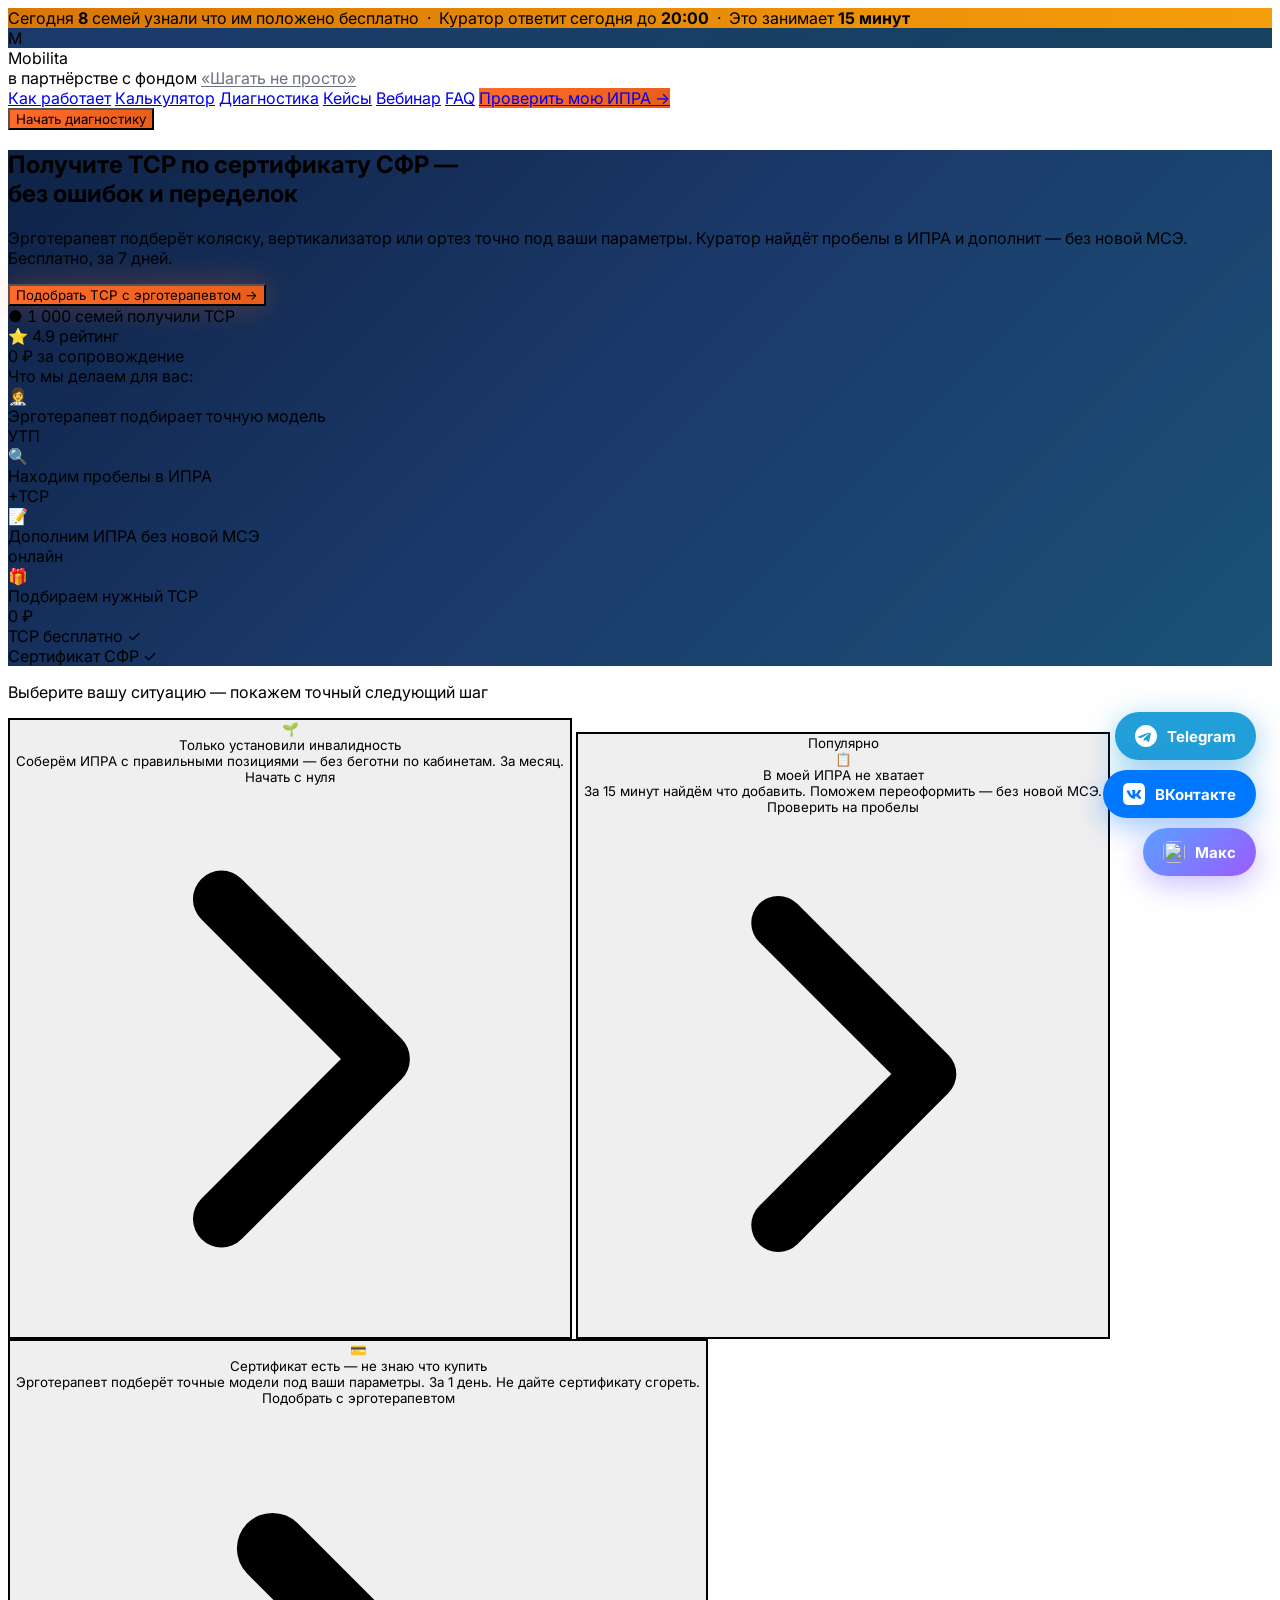
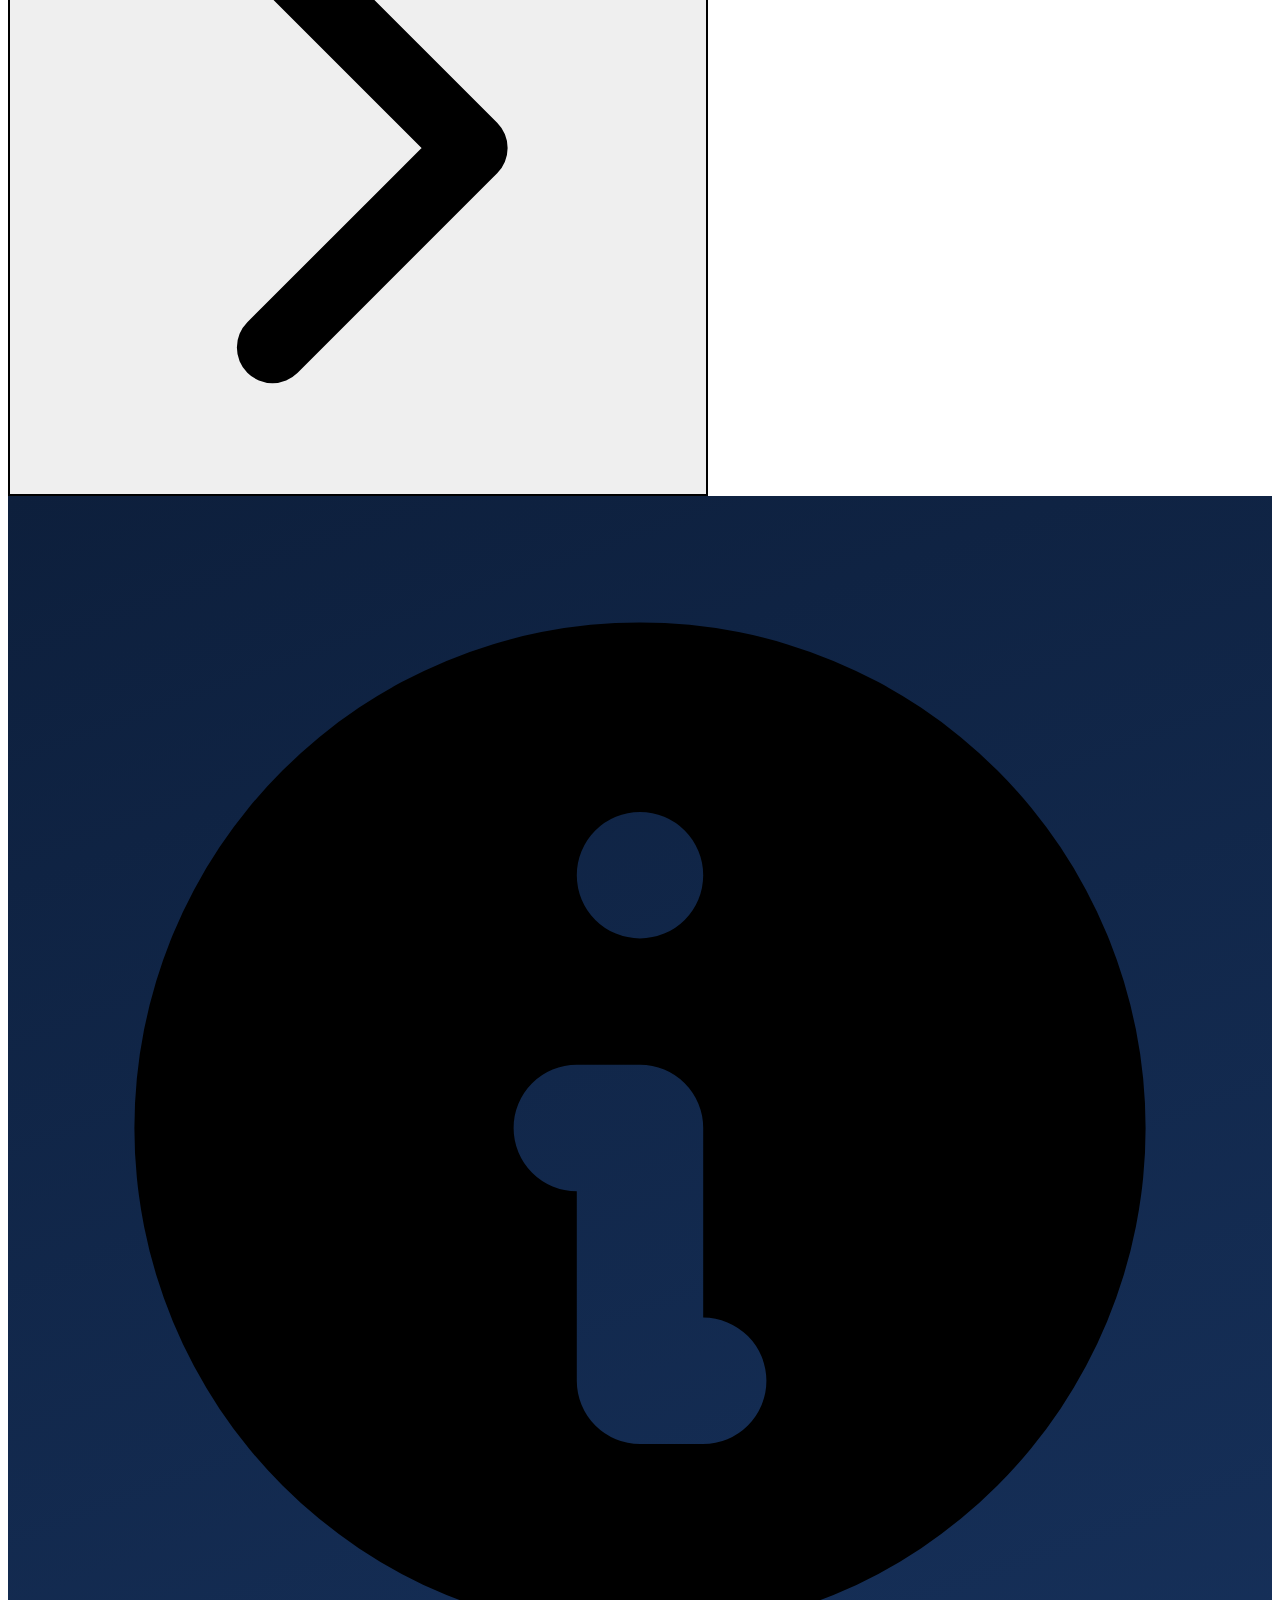
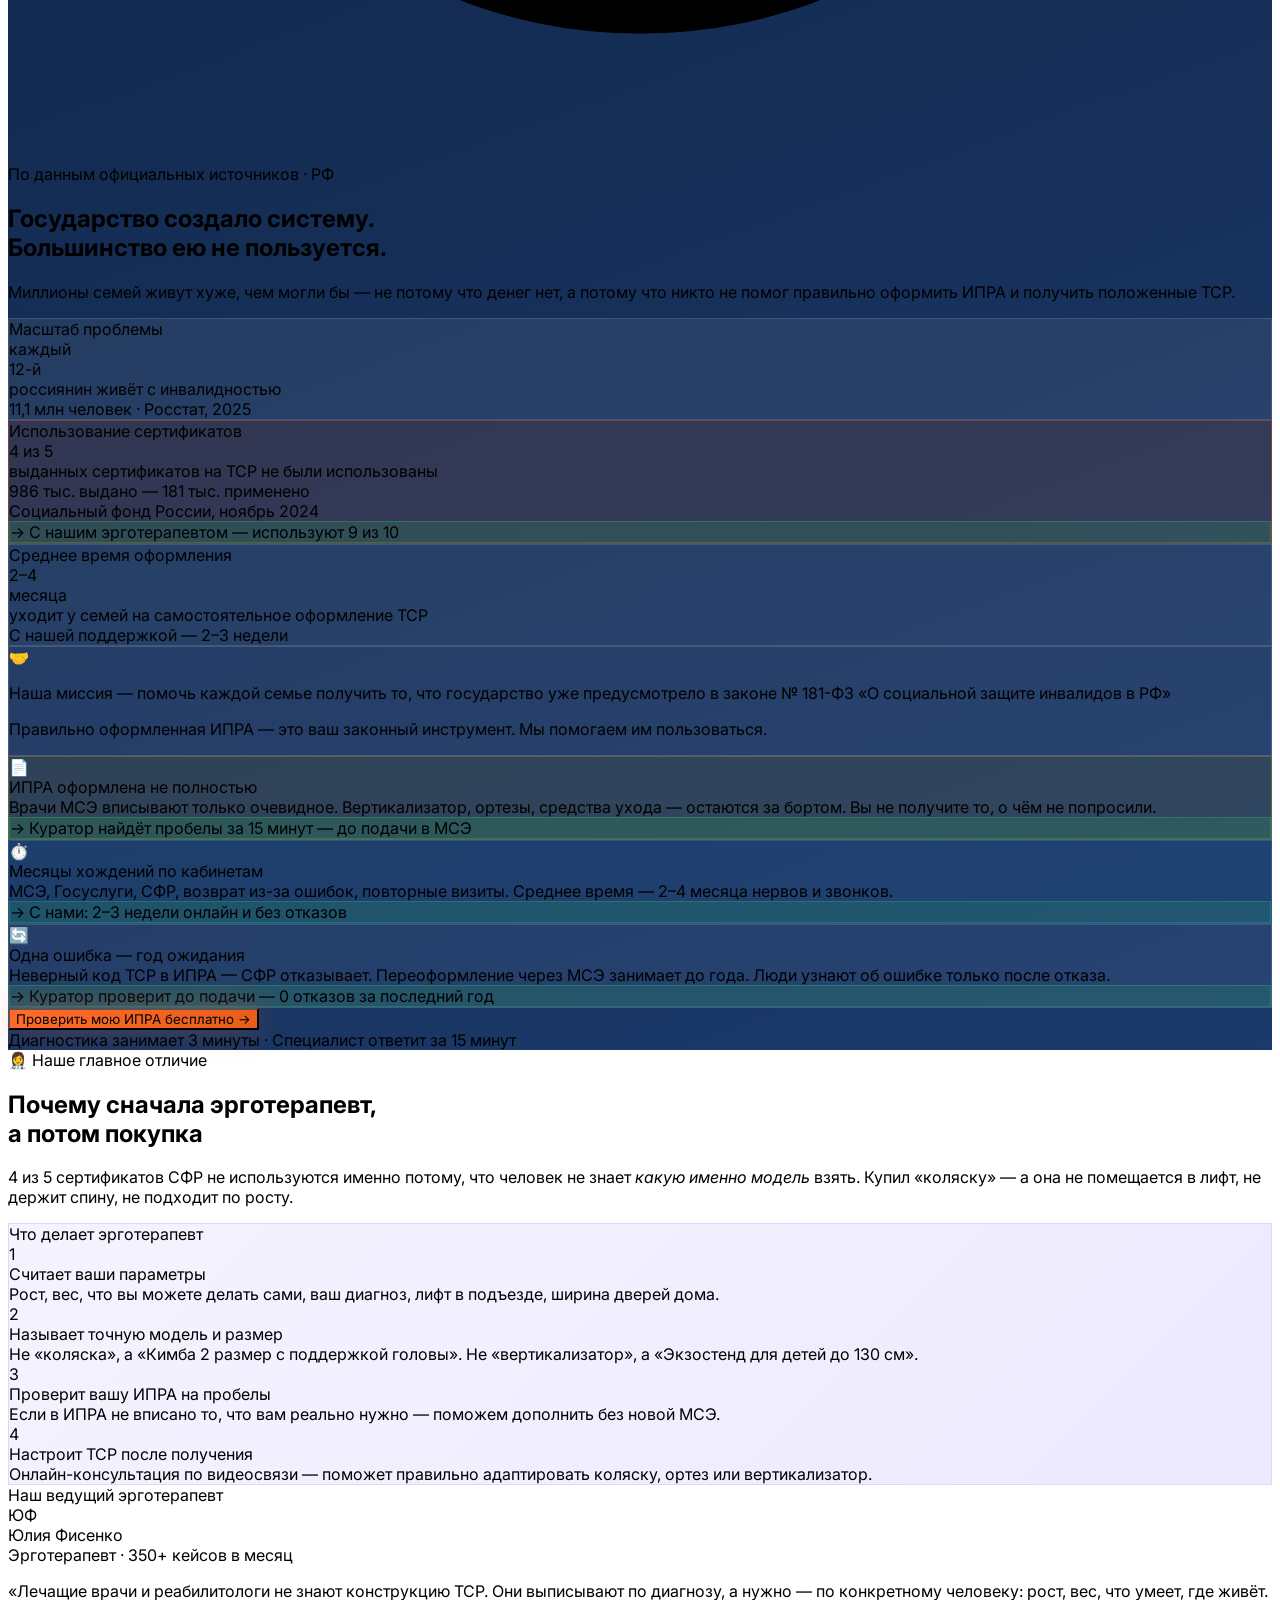
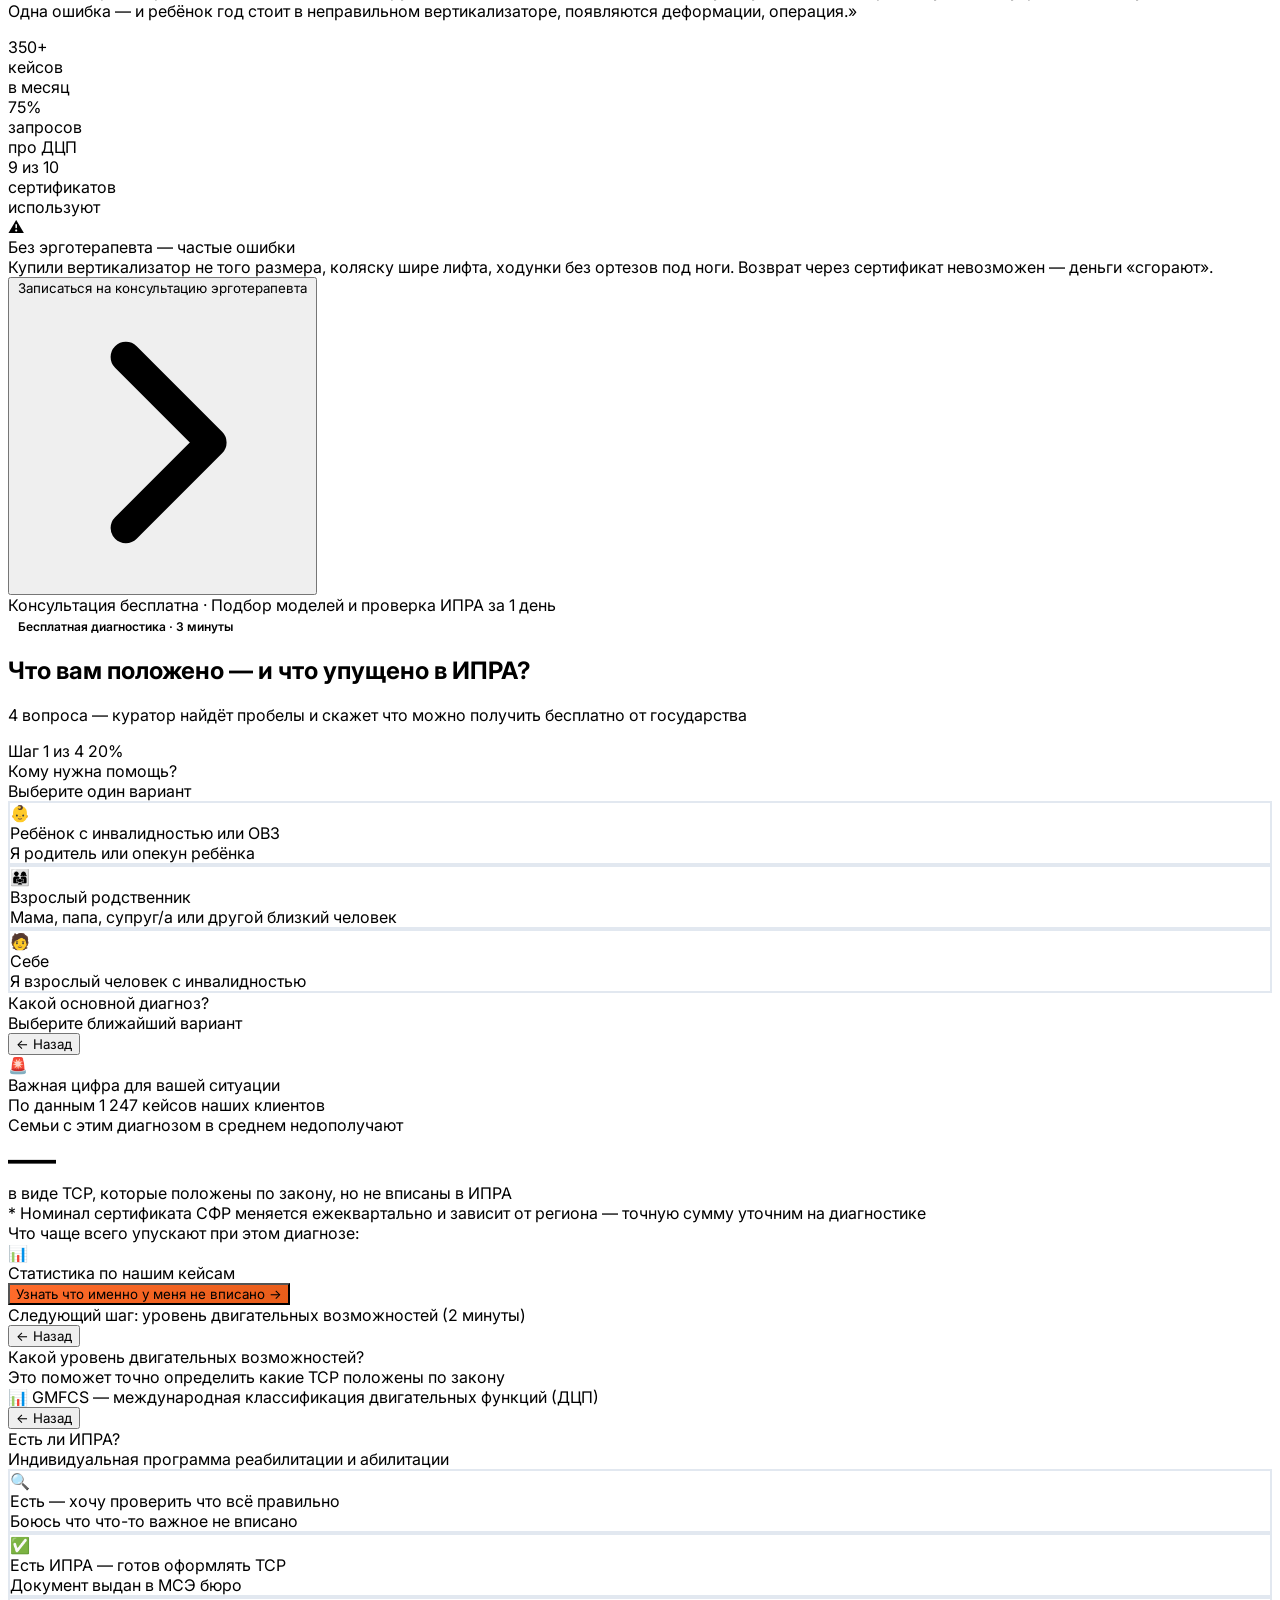
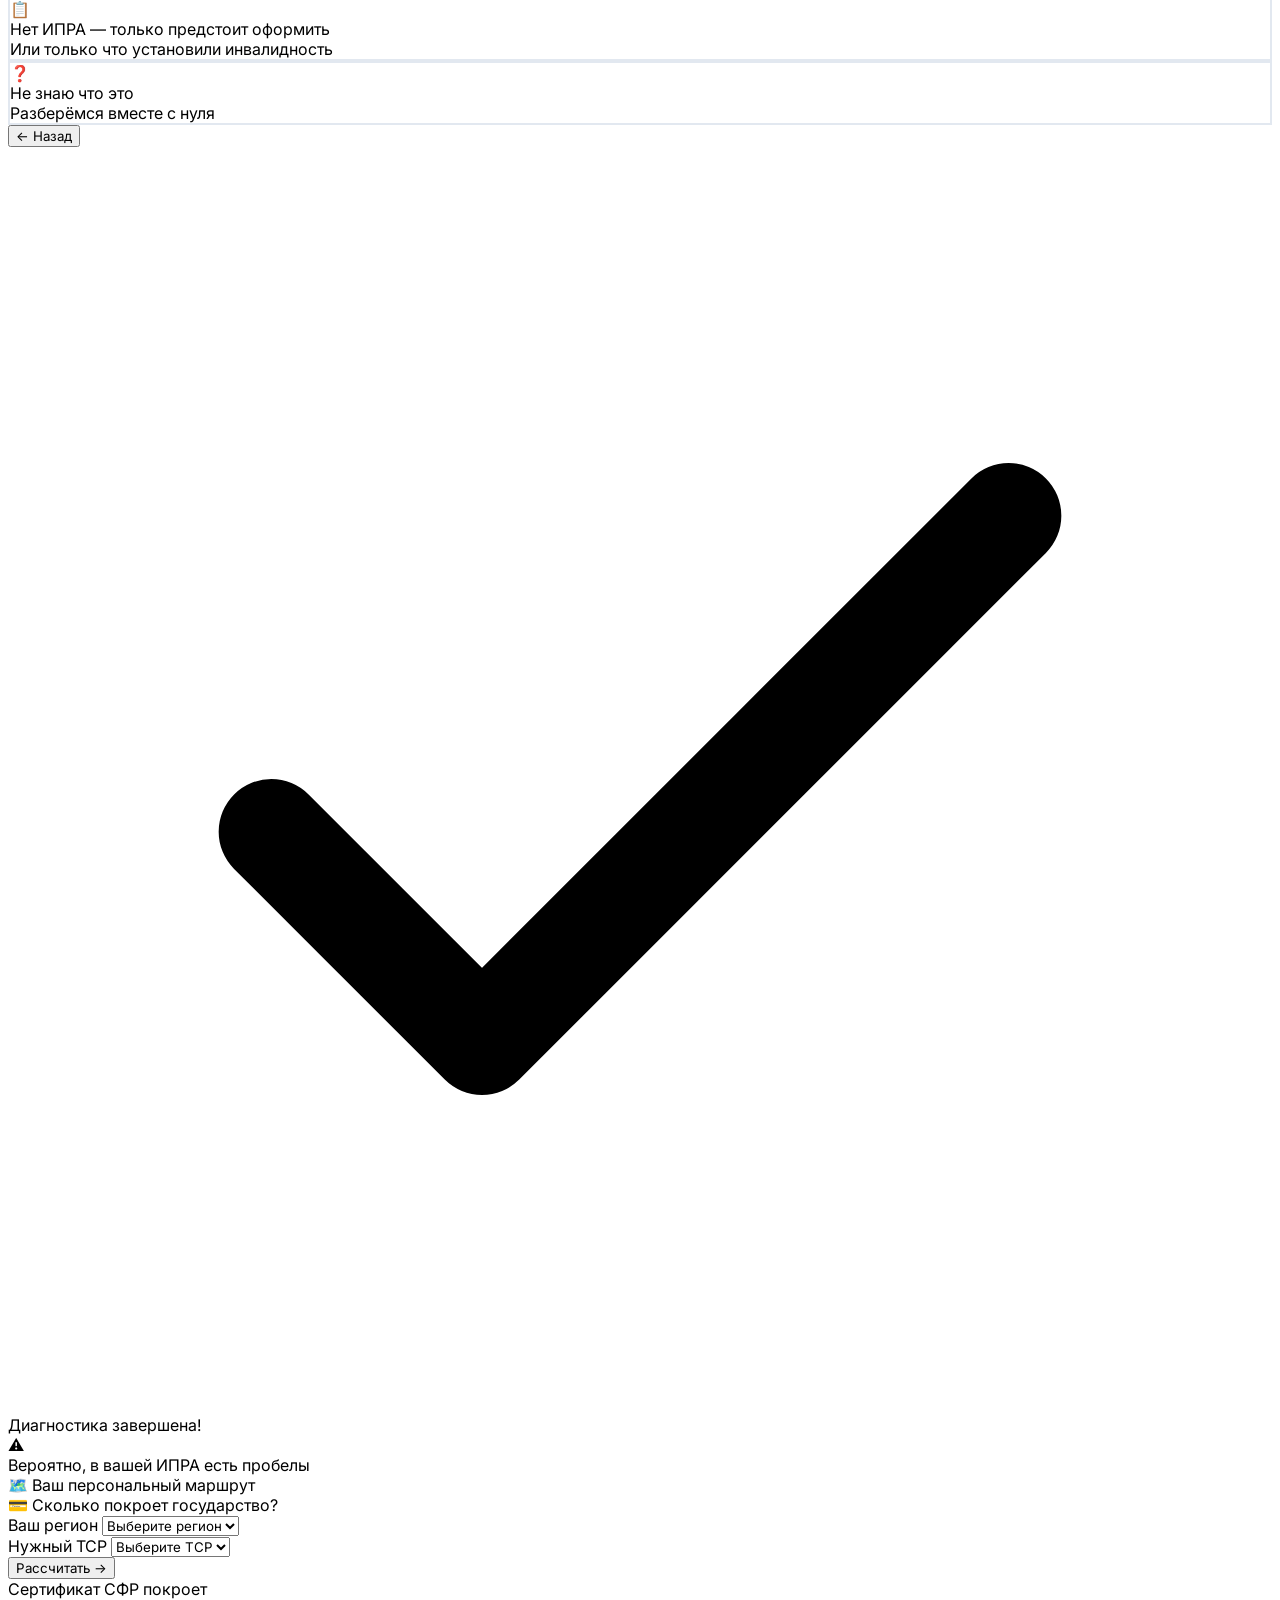
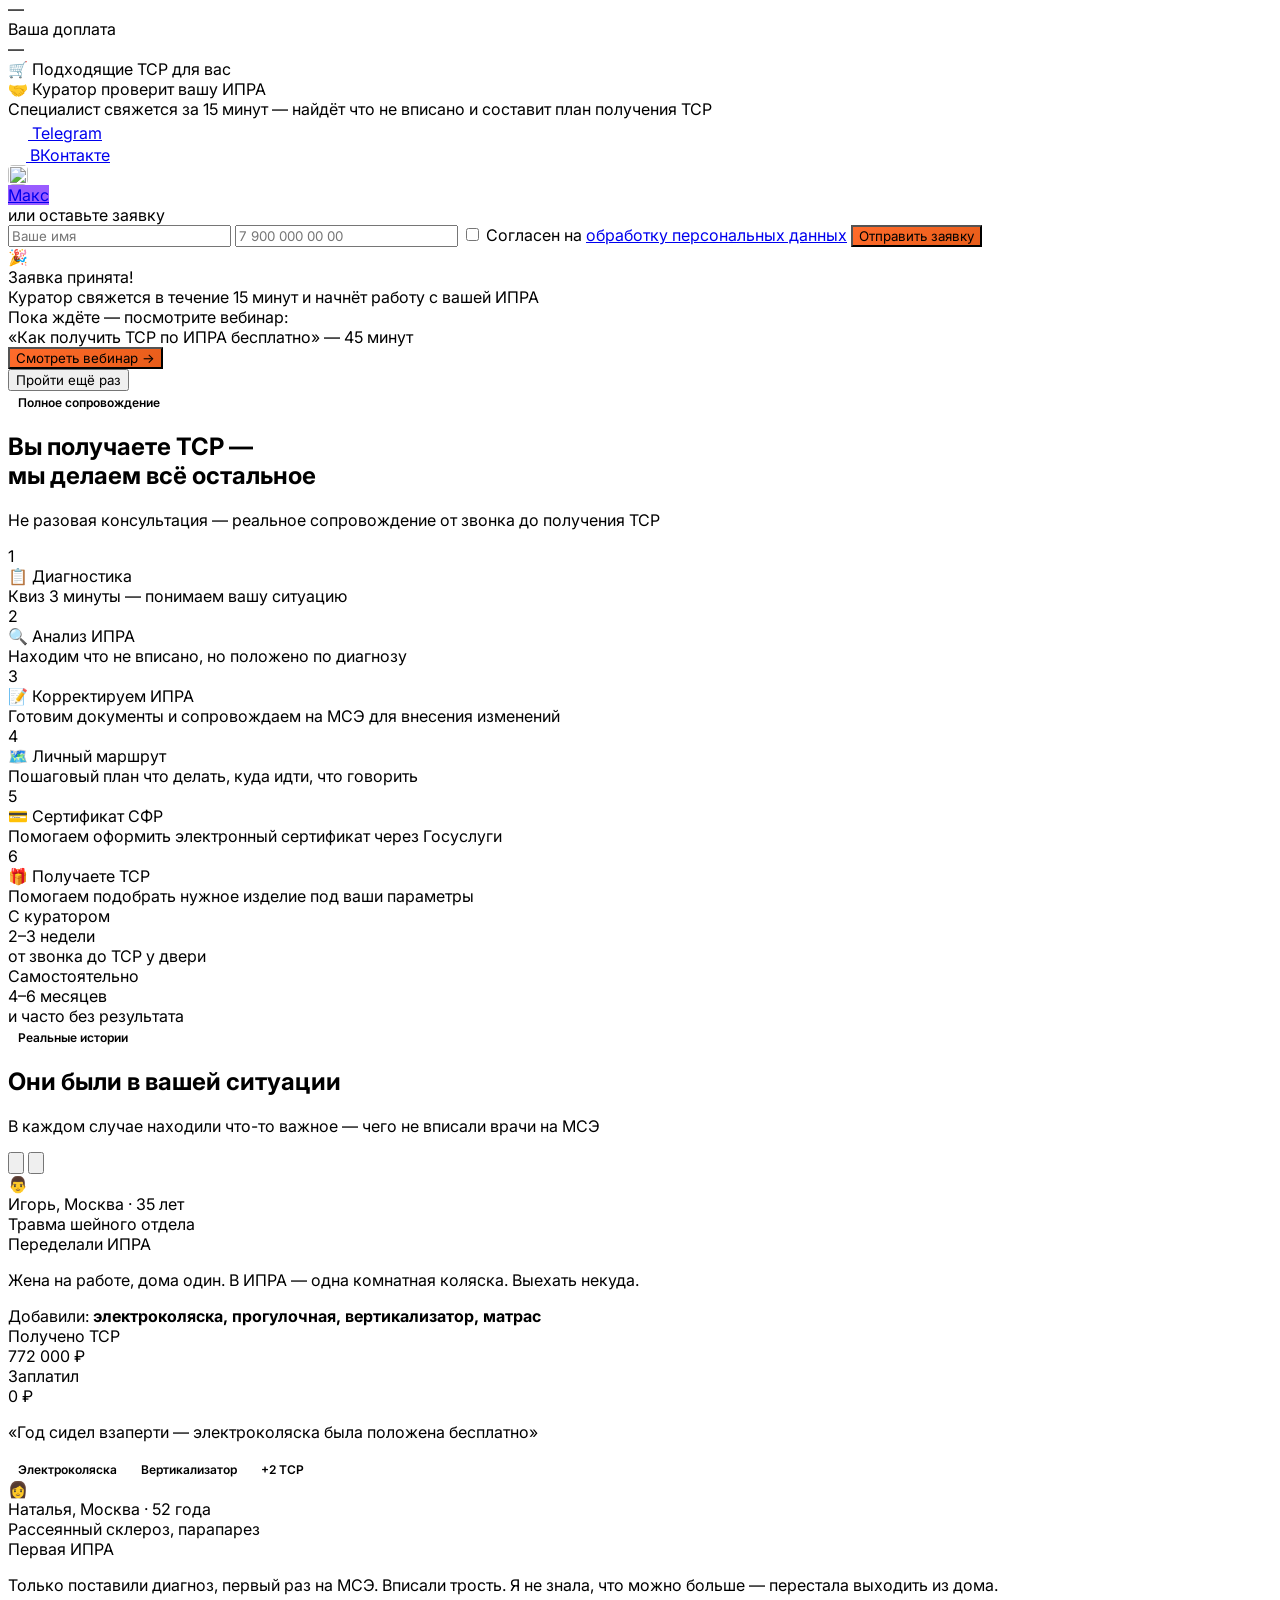
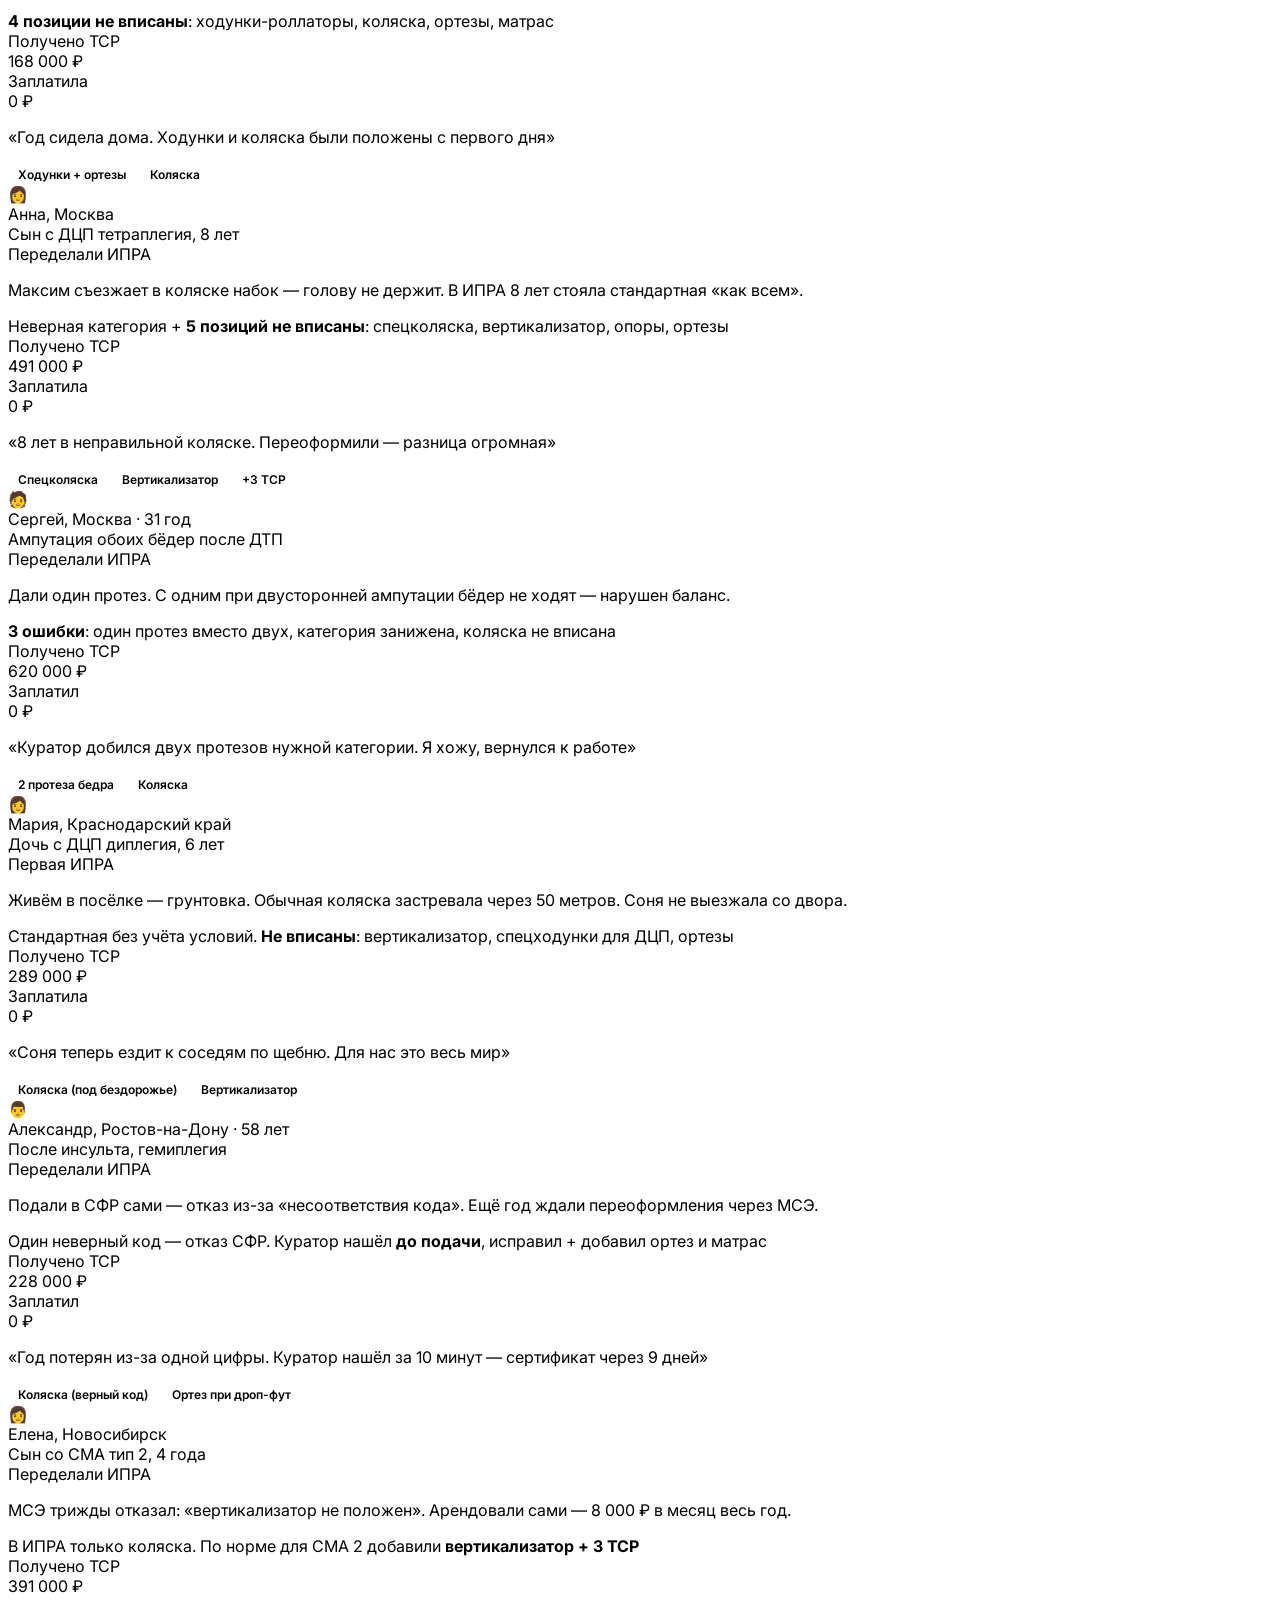
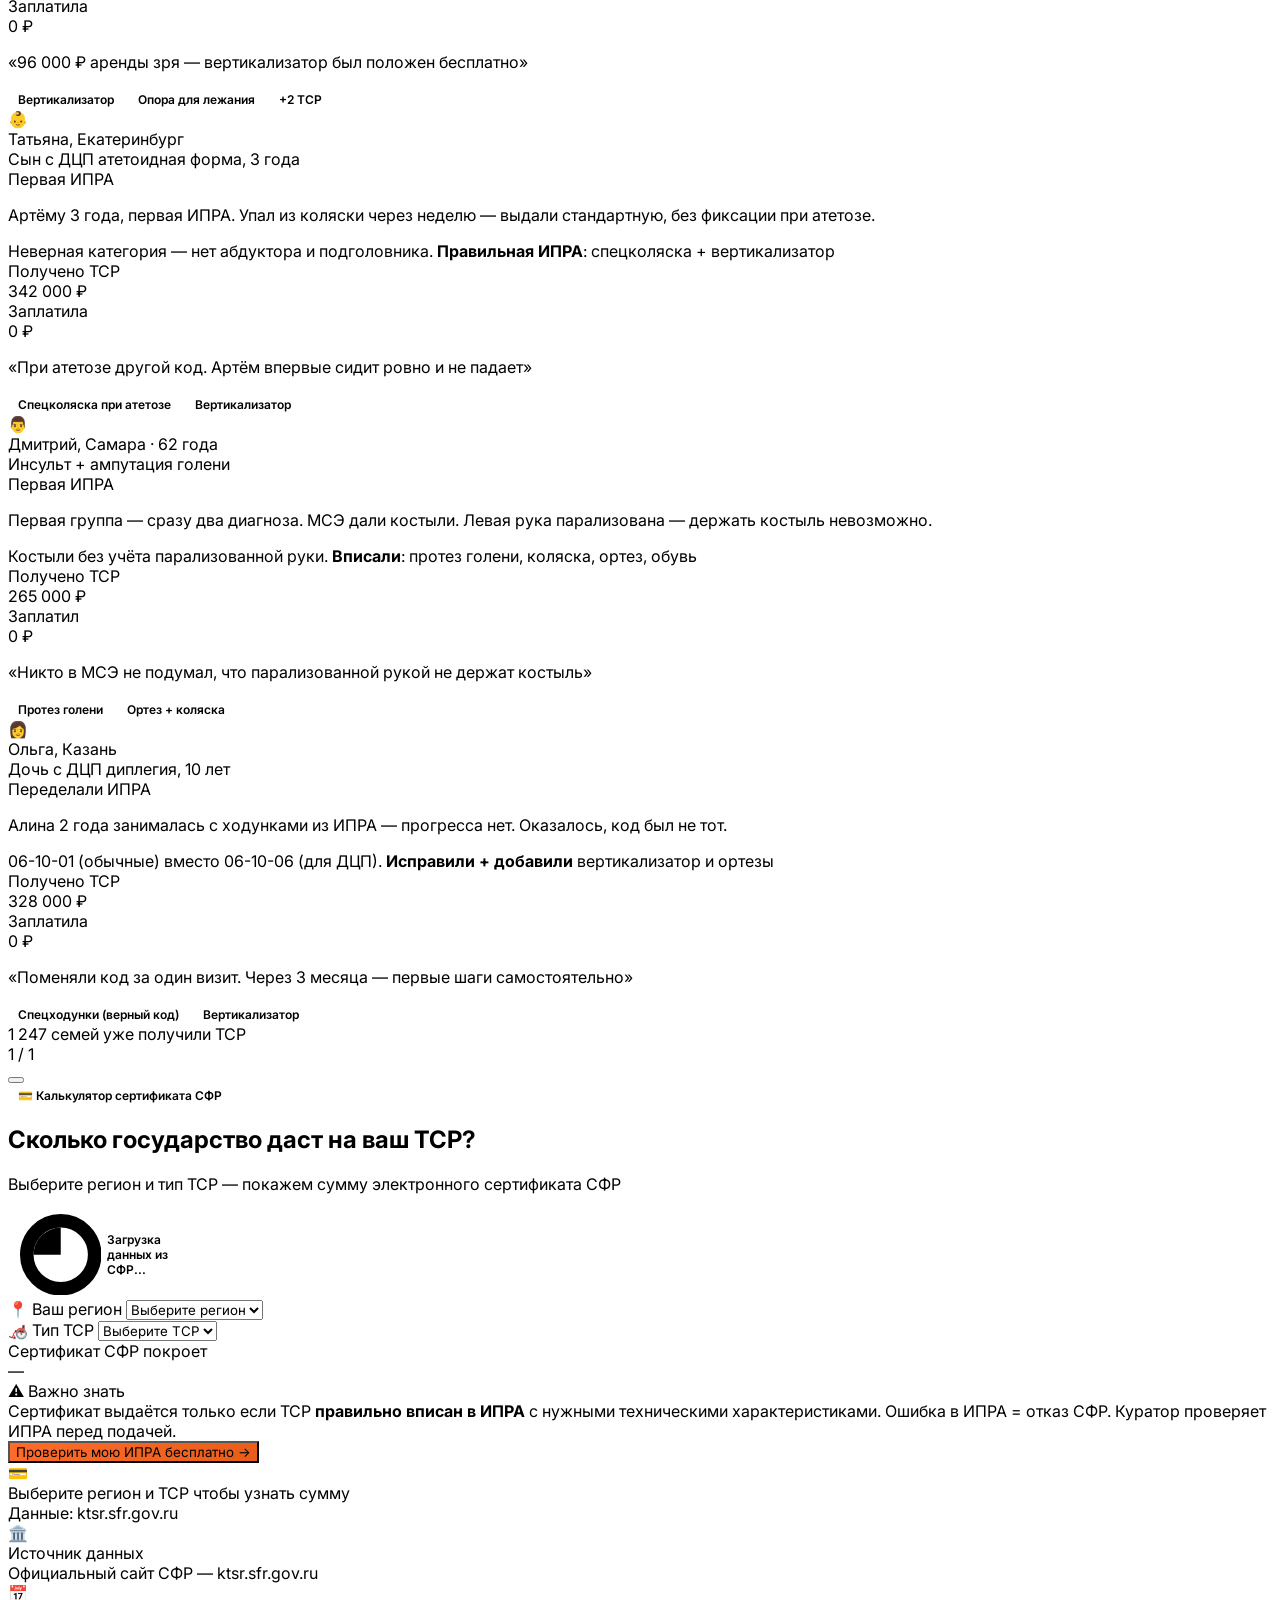
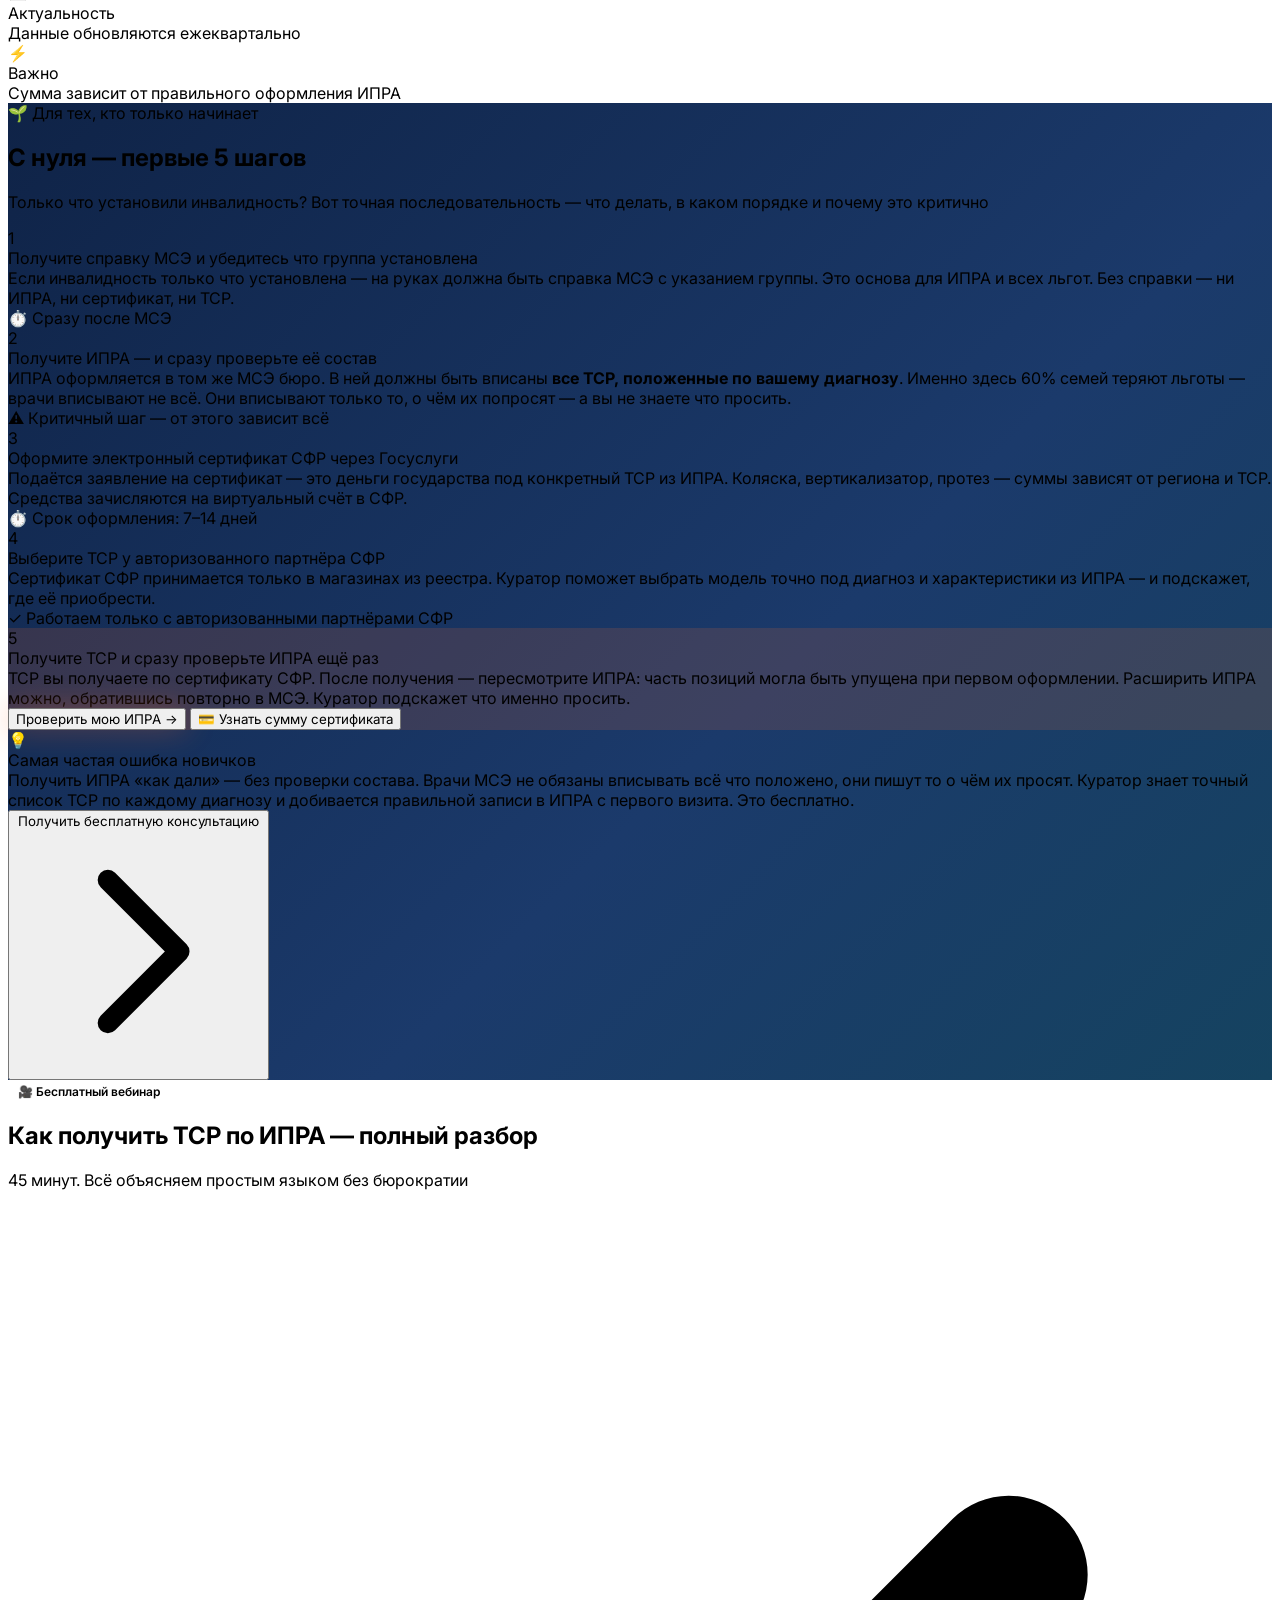
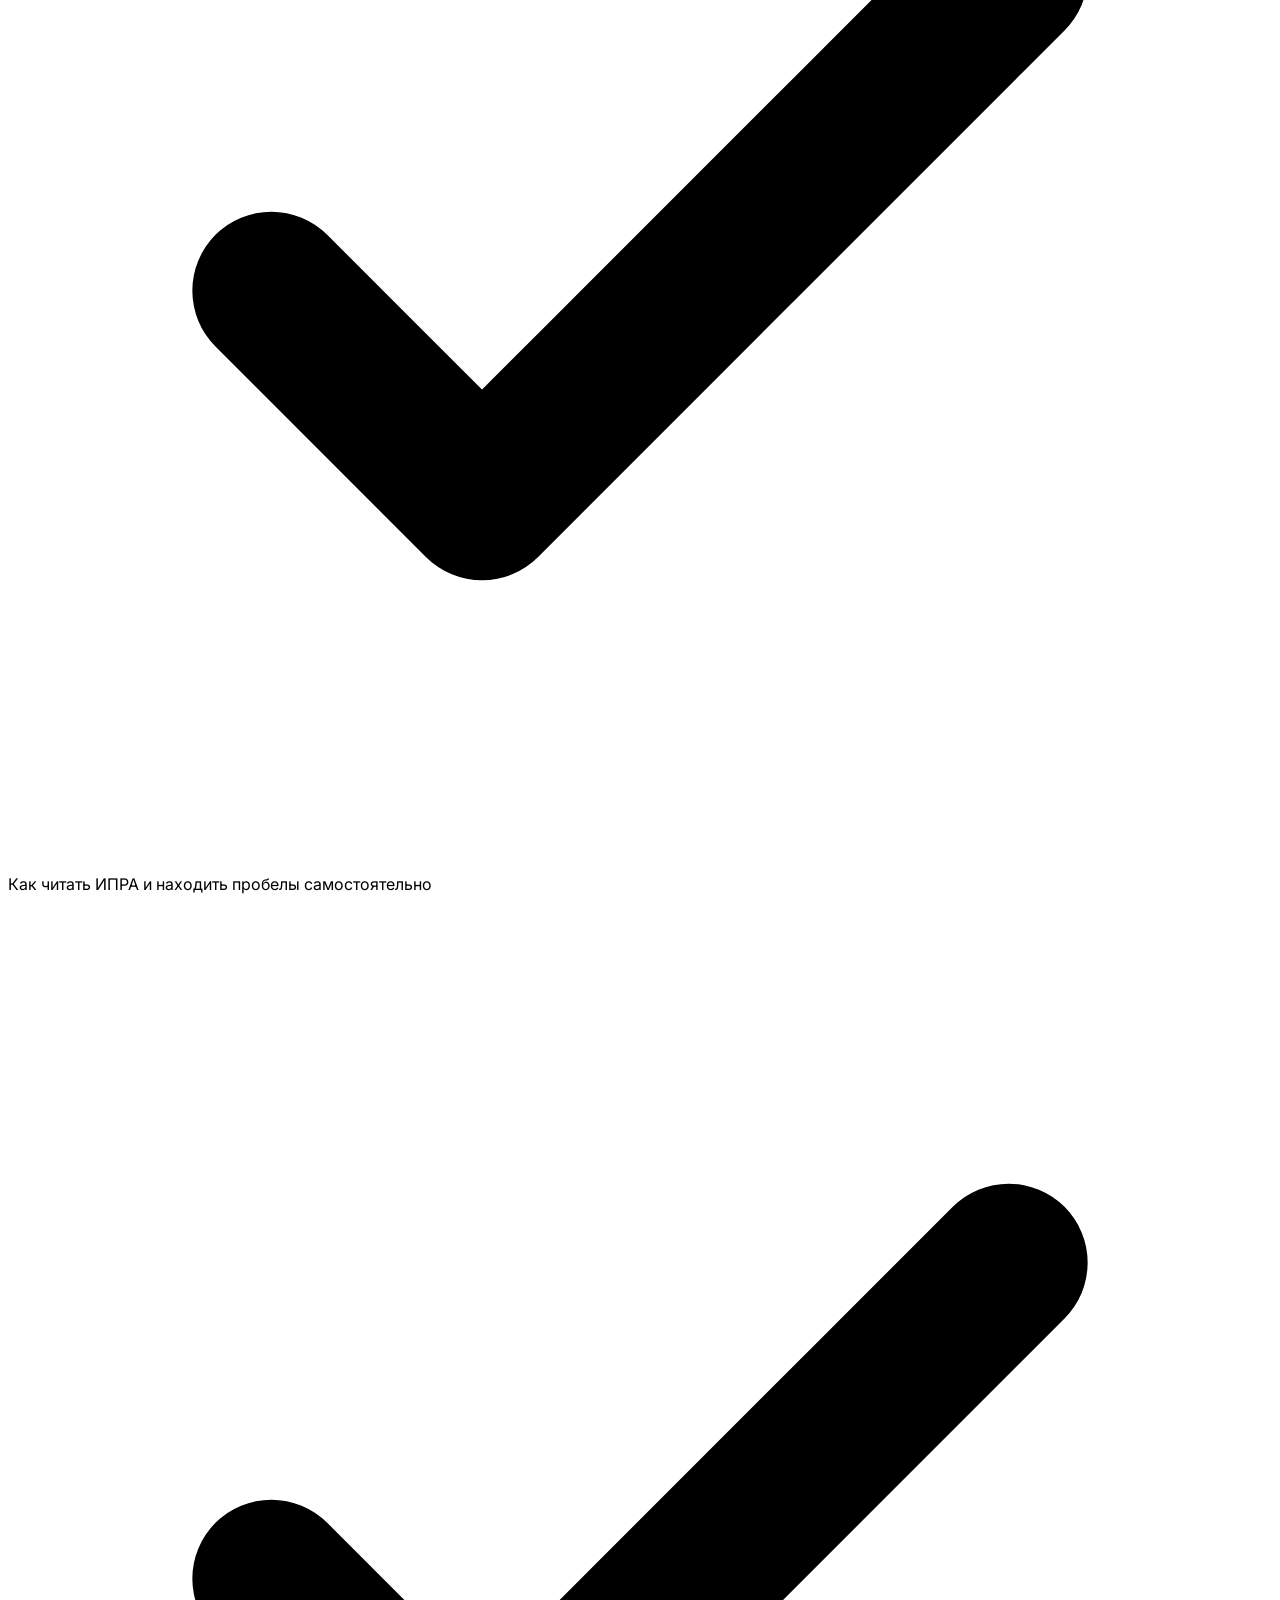
==== commit ccf7f5fb: "Убрать упоминания доставки ТСР по сайту Фонд сопровождает/подбирает/помогает оформить — ТСР приходит" ====
--- a/site/index.html
+++ b/site/index.html
@@ -4,7 +4,7 @@
   <meta charset="UTF-8" />
   <meta name="viewport" content="width=device-width, initial-scale=1.0" />
   <title>Получить ТСР по ИПРА бесплатно — сопровождение куратора | Mobilita</title>
-  <meta name="description" content="Бесплатно проверим ИПРА, найдём упущенные ТСР и поможем оформить электронный сертификат СФР. Куратор сопровождает от диагностики до доставки ТСР по всей России за 2–3 недели." />
+  <meta name="description" content="Бесплатно проверим ИПРА, найдём упущенные ТСР и поможем оформить электронный сертификат СФР. Куратор сопровождает от диагностики до получения ТСР по всей России за 2–3 недели." />
   <meta name="robots" content="index, follow, max-image-preview:large" />
   <meta name="theme-color" content="#1B3A6B" />
   <link rel="canonical" href="https://mobilita.pro/" />
@@ -14,7 +14,7 @@
   <meta property="og:url" content="https://mobilita.pro/" />
   <meta property="og:site_name" content="Mobilita" />
   <meta property="og:title" content="Получить ТСР по ИПРА бесплатно — помощь куратора" />
-  <meta property="og:description" content="Бесплатно проверим ИПРА, найдём упущенные ТСР и поможем оформить сертификат СФР. Сопровождение от диагностики до доставки по всей России." />
+  <meta property="og:description" content="Бесплатно проверим ИПРА, найдём упущенные ТСР и поможем оформить сертификат СФР. Сопровождение от диагностики до получения ТСР по всей России." />
   <meta property="og:image" content="https://mobilita.pro/og-image.jpg" />
   <meta property="og:image:width" content="1200" />
   <meta property="og:image:height" content="630" />
@@ -23,7 +23,7 @@
   <!-- Twitter Card -->
   <meta name="twitter:card" content="summary_large_image" />
   <meta name="twitter:title" content="Получить ТСР по ИПРА бесплатно — помощь куратора" />
-  <meta name="twitter:description" content="Проверка ИПРА, сертификат СФР, подбор и доставка ТСР. Бесплатное сопровождение куратора по всей России." />
+  <meta name="twitter:description" content="Проверка ИПРА, сертификат СФР, подбор ТСР. Бесплатное сопровождение куратора по всей России." />
   <meta name="twitter:image" content="https://mobilita.pro/og-image.jpg" />
 
   <!-- Иконки и манифест -->
@@ -227,7 +227,7 @@
             </div>
             <div class="flex items-center gap-3 bg-white/10 rounded-xl px-4 py-3">
               <span class="text-xl flex-shrink-0">🎁</span>
-              <div class="text-white text-sm flex-1 min-w-0">Подбираем и доставляем ТСР</div>
+              <div class="text-white text-sm flex-1 min-w-0">Подбираем нужный ТСР</div>
               <div class="ml-auto flex-shrink-0"><span class="bg-orange-400 text-orange-900 text-xs font-bold px-2 py-0.5 rounded-full whitespace-nowrap">0 ₽</span></div>
             </div>
           </div>
@@ -455,7 +455,7 @@
           <div class="flex gap-3">
             <div class="flex-shrink-0 w-7 h-7 rounded-full bg-purple-700 text-white text-sm font-bold flex items-center justify-center">4</div>
             <div>
-              <div class="font-bold text-gray-900 text-base mb-1">Настроит ТСР после доставки</div>
+              <div class="font-bold text-gray-900 text-base mb-1">Настроит ТСР после получения</div>
               <div class="text-gray-600 text-sm leading-snug">Онлайн-консультация по видеосвязи — поможет правильно адаптировать коляску, ортез или вертикализатор.</div>
             </div>
           </div>
@@ -827,7 +827,7 @@
     <div class="text-center mb-14">
       <div class="tag bg-blue-100 text-blue-700 mb-3">Полное сопровождение</div>
       <h2 class="text-3xl font-black text-gray-900">Вы получаете ТСР —<br class="hidden sm:block"/> мы делаем всё остальное</h2>
-      <p class="text-gray-500 mt-2 max-w-xl mx-auto">Не разовая консультация — реальное сопровождение от звонка до доставки ТСР к двери</p>
+      <p class="text-gray-500 mt-2 max-w-xl mx-auto">Не разовая консультация — реальное сопровождение от звонка до получения ТСР</p>
     </div>
     <div class="grid sm:grid-cols-2 lg:grid-cols-3 gap-4">
 
@@ -882,7 +882,7 @@
           <div class="w-9 h-9 rounded-full bg-green-600 text-white font-black flex items-center justify-center flex-shrink-0">6</div>
           <div class="font-black text-gray-900">🎁 Получаете ТСР</div>
         </div>
-        <div class="text-sm text-gray-500">Подбираем нужное изделие, доставляем по всей России</div>
+        <div class="text-sm text-gray-500">Помогаем подобрать нужное изделие под ваши параметры</div>
       </div>
 
     </div>
@@ -1424,7 +1424,7 @@
         </div>
         <div class="flex-1">
           <div class="font-black text-white text-lg mb-1">Получите ТСР и сразу проверьте ИПРА ещё раз</div>
-          <div class="text-blue-200 text-sm leading-relaxed">ТСР доставляется по всей России. После получения — пересмотрите ИПРА: часть позиций могла быть упущена при первом оформлении. Расширить ИПРА можно, обратившись повторно в МСЭ. Куратор подскажет что именно просить.</div>
+          <div class="text-blue-200 text-sm leading-relaxed">ТСР вы получаете по сертификату СФР. После получения — пересмотрите ИПРА: часть позиций могла быть упущена при первом оформлении. Расширить ИПРА можно, обратившись повторно в МСЭ. Куратор подскажет что именно просить.</div>
           <div class="mt-4 flex flex-wrap gap-3">
             <button onclick="document.getElementById('quiz').scrollIntoView({behavior:'smooth'})"
               class="inline-flex items-center gap-2 bg-orange-500 hover:bg-orange-600 text-white font-bold px-5 py-2.5 rounded-xl text-sm transition-colors orange-glow">
@@ -1564,7 +1564,7 @@
           <span class="faq-icon text-gray-400 text-xl font-light ml-4">+</span>
         </summary>
         <div class="px-5 pb-5 text-gray-600 text-sm leading-relaxed">
-          Да. Все консультации онлайн — Telegram, ВКонтакте, телефон или видеозвонок. Доставка ТСР — по всей России включая отдалённые регионы.
+          Да. Все консультации онлайн — Telegram, ВКонтакте, телефон или видеозвонок. Помогаем оформить ТСР по сертификату СФР по всей России, включая отдалённые регионы.
         </div>
       </details>
 
@@ -1584,7 +1584,7 @@
           <span class="faq-icon text-gray-400 text-xl font-light ml-4">+</span>
         </summary>
         <div class="px-5 pb-5 text-gray-600 text-sm leading-relaxed">
-          Если ИПРА правильно заполнена: сертификат СФР — 7-14 дней, доставка ТСР — 3-7 дней. Итого 2-3 недели. Если нужно внести изменения в ИПРА — добавьте 1-2 месяца на МСЭ. Без нас — в среднем 4-6 месяцев.
+          Если ИПРА правильно заполнена: сертификат СФР — 7-14 дней, затем получение ТСР по сертификату. Итого 2-3 недели. Если нужно внести изменения в ИПРА — добавьте 1-2 месяца на МСЭ. Без нас — в среднем 4-6 месяцев.
         </div>
       </details>
 
@@ -1986,13 +1986,13 @@
       { text:'📝 Если найдены пробелы — готовим документы для МСЭ' },
       { text:'🏛️ Подаём заявление на внесение изменений в ИПРА' },
       { text:'💳 Оформляем сертификат СФР на нужные ТСР' },
-      { text:'🎁 Получаете ТСР — доставим по всей России' },
+      { text:'🎁 Получаете ТСР по сертификату СФР' },
     ],
     yes: [
       { text:'✅ ИПРА есть — куратор проверит что всё правильно вписано' },
       { text:'💳 Оформляем электронный сертификат в СФР через Госуслуги' },
       { text:'🛒 Куратор поможет подобрать ТСР у авторизованного партнёра СФР' },
-      { text:'🎁 Получаете ТСР с доставкой по всей России' },
+      { text:'🎁 Получаете ТСР по сертификату СФР' },
     ],
     no: [
       { text:'📋 Получаете направление на МСЭ у лечащего врача' },
@@ -2793,7 +2793,7 @@
   "serviceType": "Сопровождение в оформлении ИПРА и получении ТСР",
   "provider": { "@id": "https://mobilita.pro/#org" },
   "areaServed": { "@type": "Country", "name": "Россия" },
-  "description": "Проверка ИПРА, поиск упущенных ТСР, сопровождение в МСЭ, оформление электронного сертификата СФР, подбор и доставка ТСР.",
+  "description": "Проверка ИПРА, поиск упущенных ТСР, сопровождение в МСЭ, оформление электронного сертификата СФР, подбор ТСР.",
   "offers": { "@type": "Offer", "price": "0", "priceCurrency": "RUB" }
 }
 </script>
@@ -2811,11 +2811,11 @@
     { "@type": "Question", "name": "Можно ли изменить ИПРА если она уже есть?",
       "acceptedAnswer": { "@type": "Answer", "text": "Да — это один из главных мифов. ИПРА можно менять. Для этого нужно подать заявление в бюро МСЭ, пройти переосвидетельствование. Наш куратор готовит документы и сопровождает вас на этом этапе. Многие семьи добавляют 2-3 ТСР именно так." } },
     { "@type": "Question", "name": "Я из небольшого города — вы работаете по всей России?",
-      "acceptedAnswer": { "@type": "Answer", "text": "Да. Все консультации онлайн — Telegram, ВКонтакте, телефон или видеозвонок. Доставка ТСР — по всей России включая отдалённые регионы." } },
+      "acceptedAnswer": { "@type": "Answer", "text": "Да. Все консультации онлайн — Telegram, ВКонтакте, телефон или видеозвонок. Помогаем оформить ТСР по сертификату СФР по всей России, включая отдалённые регионы." } },
     { "@type": "Question", "name": "А вдруг СФР откажет в сертификате?",
       "acceptedAnswer": { "@type": "Answer", "text": "Отказ бывает если ТСР не прописан в ИПРА или неправильно указаны характеристики. Наш куратор проверяет ИПРА до подачи заявления и помогает исправить ошибки. Мы сопровождаем до получения сертификата." } },
     { "@type": "Question", "name": "Сколько времени занимает весь процесс?",
-      "acceptedAnswer": { "@type": "Answer", "text": "Если ИПРА правильно заполнена: сертификат СФР — 7-14 дней, доставка ТСР — 3-7 дней. Итого 2-3 недели. Если нужно внести изменения в ИПРА — добавьте 1-2 месяца на МСЭ. Без нас — в среднем 4-6 месяцев." } },
+      "acceptedAnswer": { "@type": "Answer", "text": "Если ИПРА правильно заполнена: сертификат СФР — 7-14 дней, затем получение ТСР по сертификату. Итого 2-3 недели. Если нужно внести изменения в ИПРА — добавьте 1-2 месяца на МСЭ. Без нас — в среднем 4-6 месяцев." } },
     { "@type": "Question", "name": "Что такое ИПРА и где её получить?",
       "acceptedAnswer": { "@type": "Answer", "text": "ИПРА — Индивидуальная программа реабилитации и абилитации. Выдаётся в бюро МСЭ при установлении инвалидности. Если есть группа инвалидности — ИПРА уже есть. Наш куратор поможет разобраться что в ней написано и что не дописано." } }
   ]
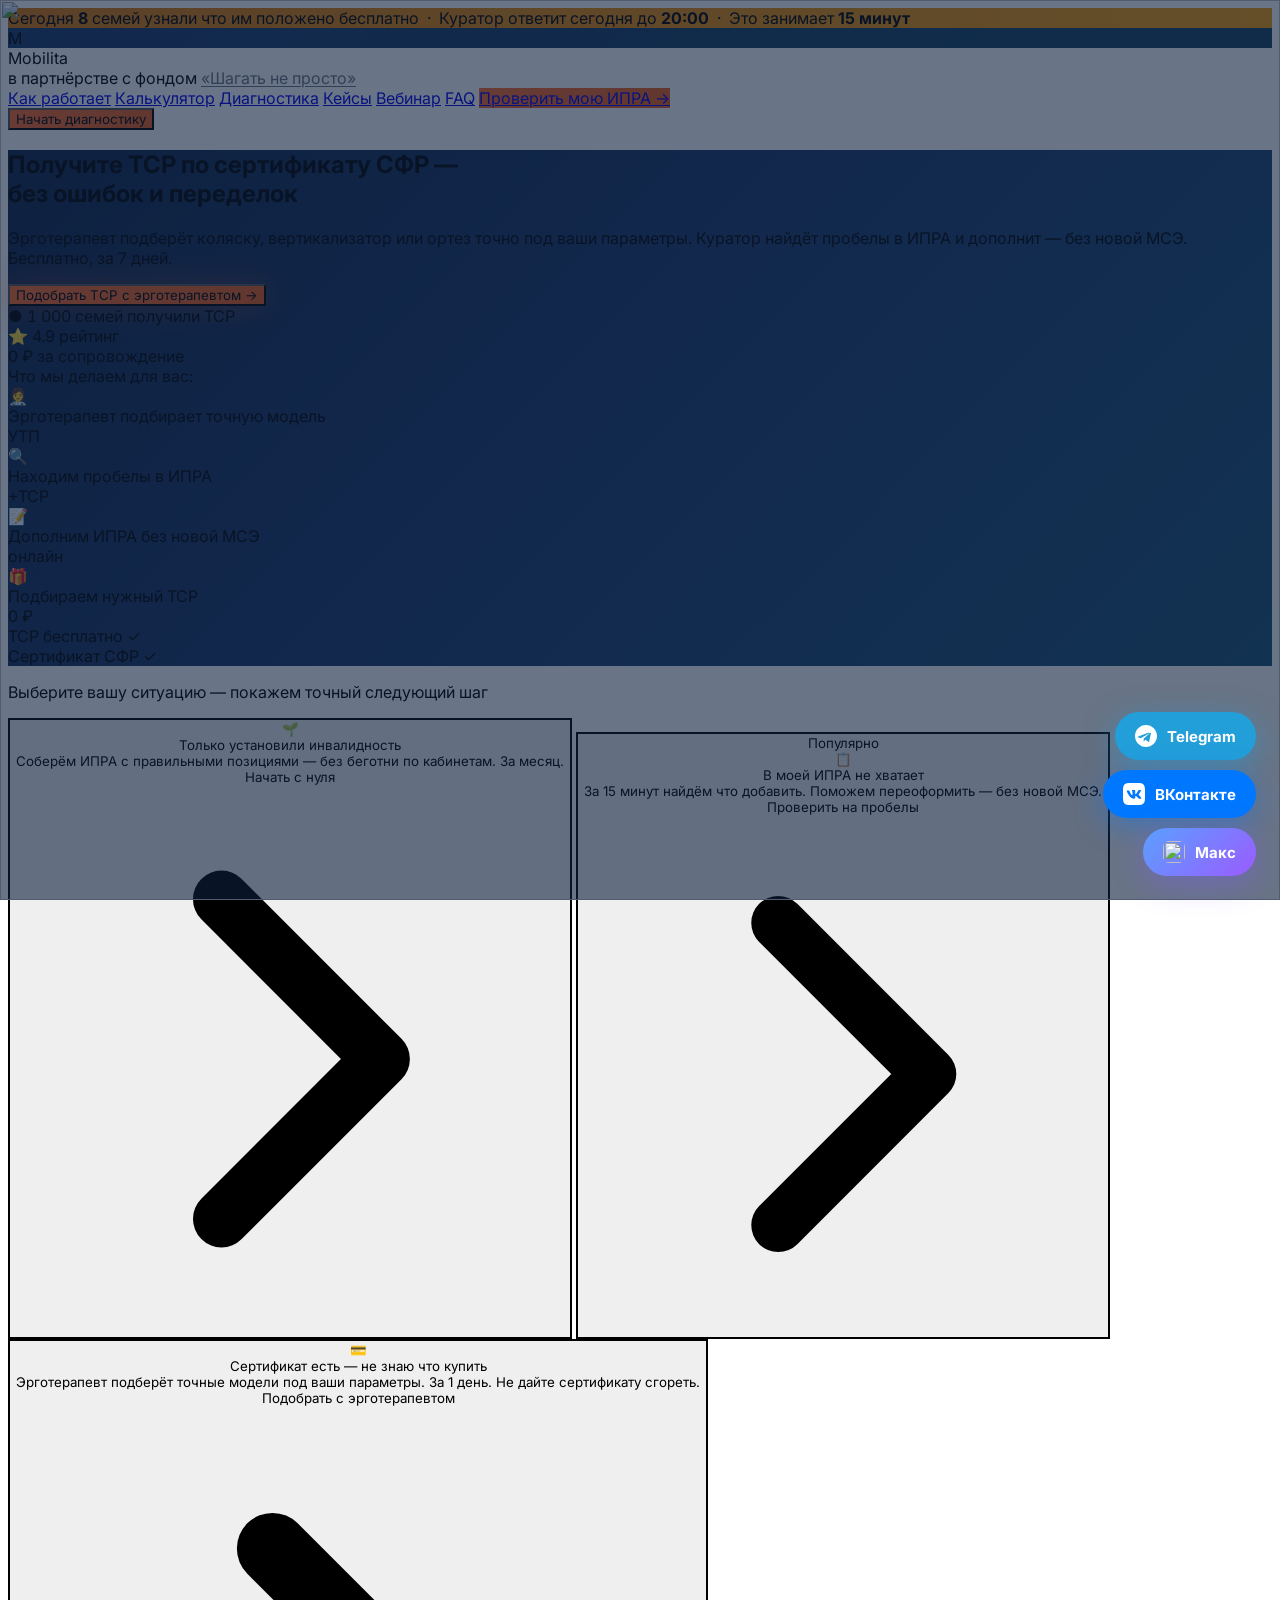
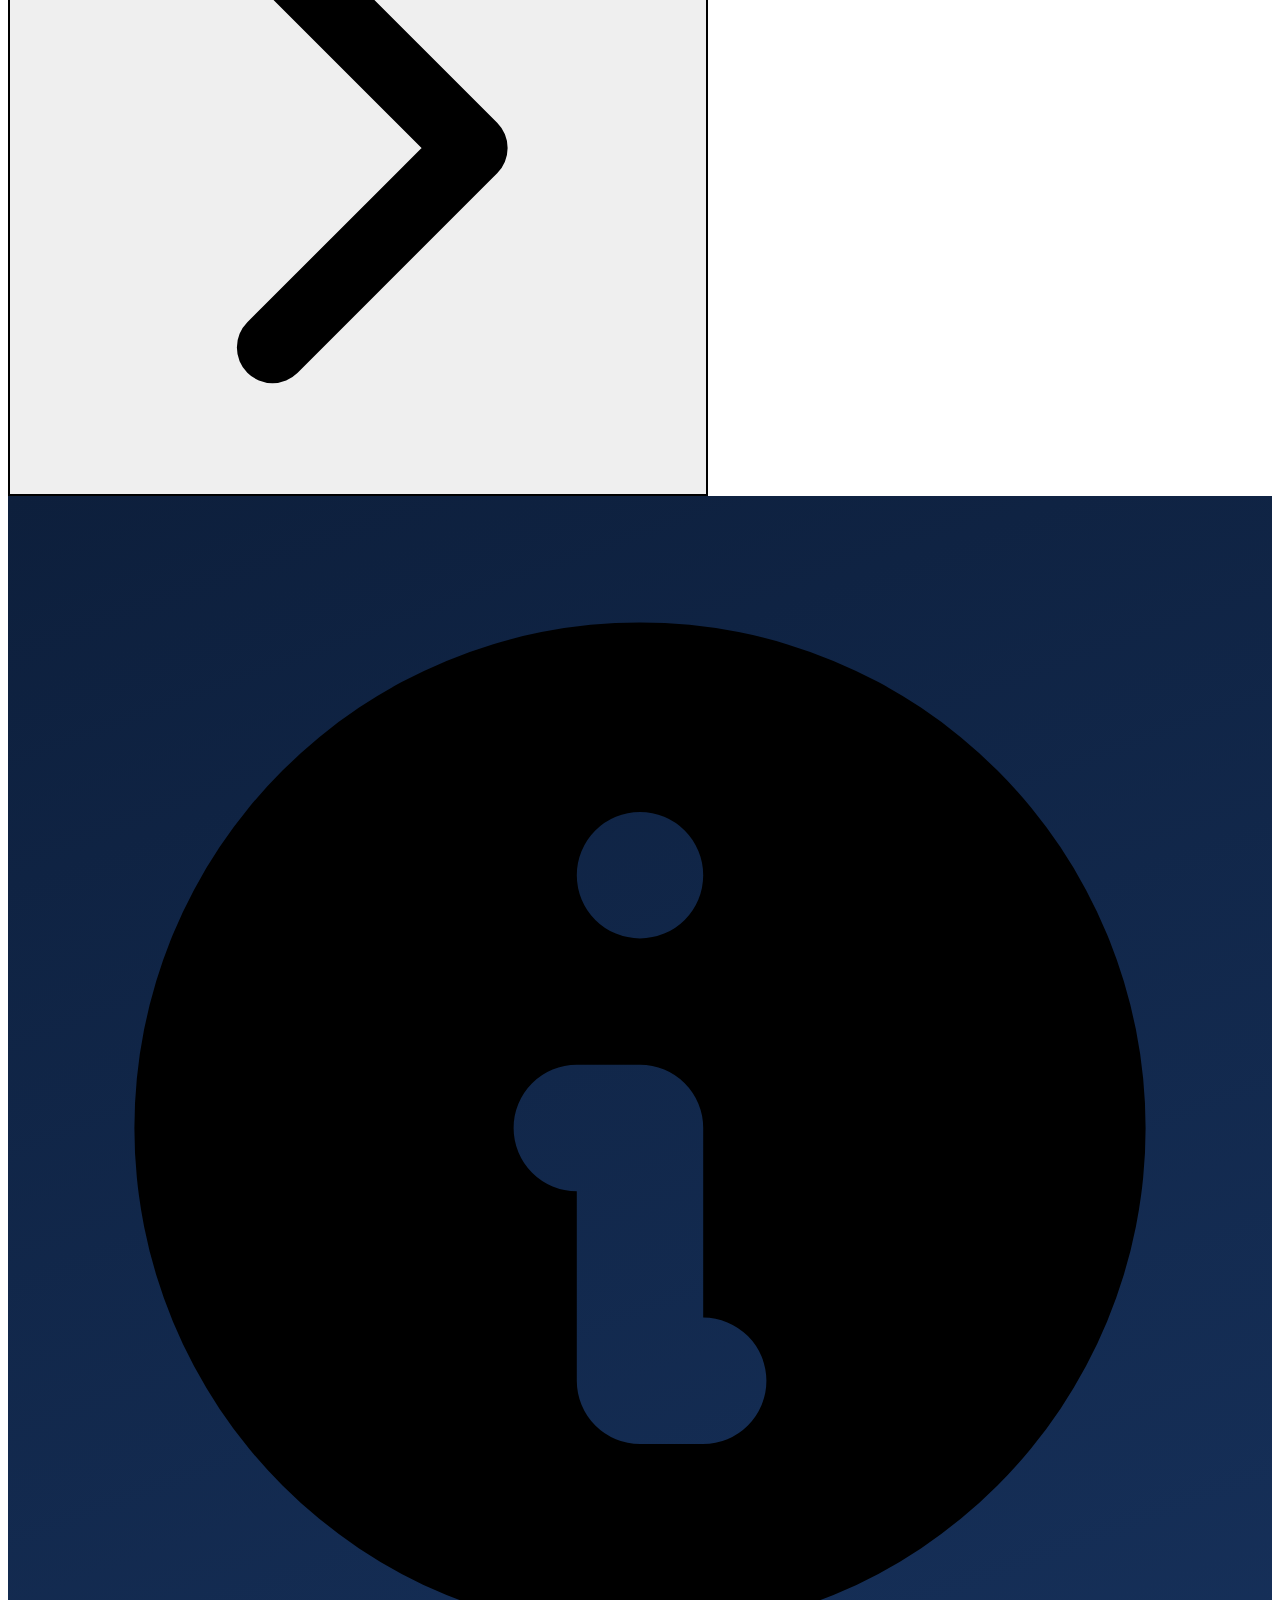
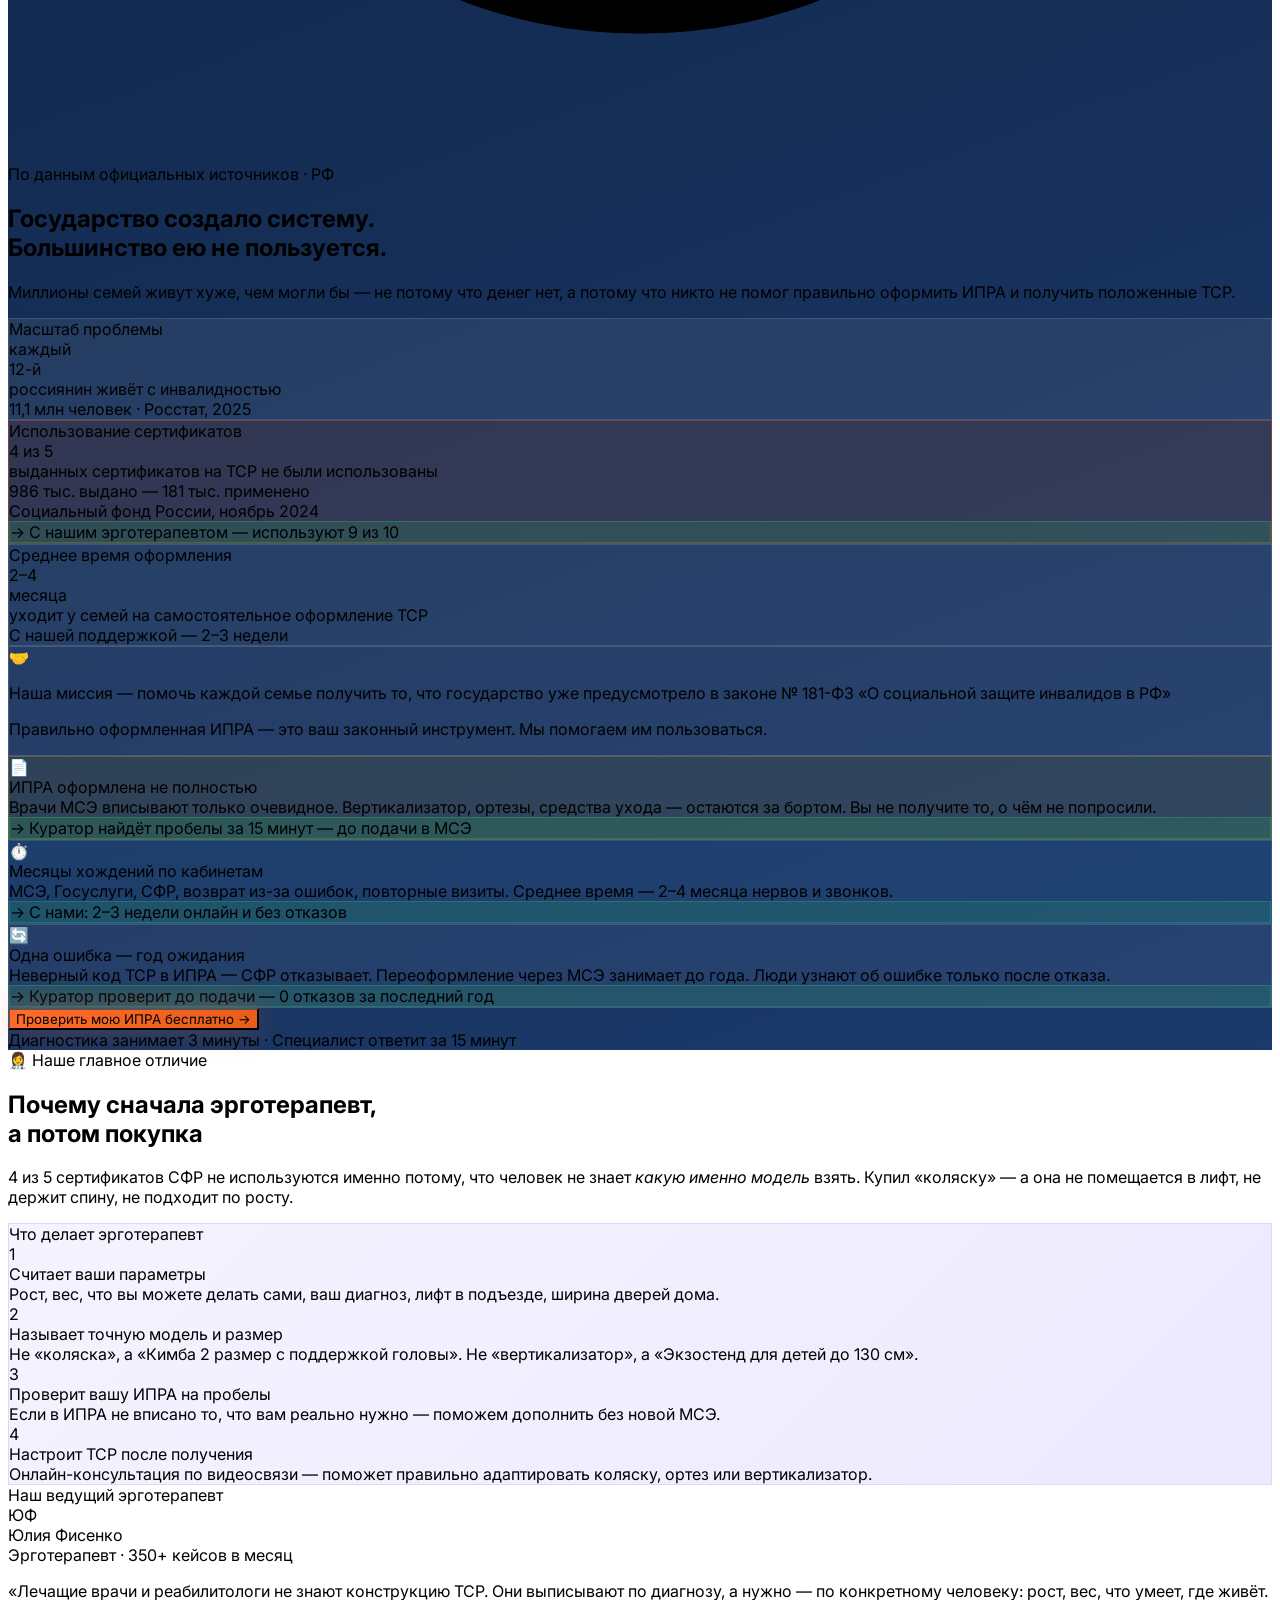
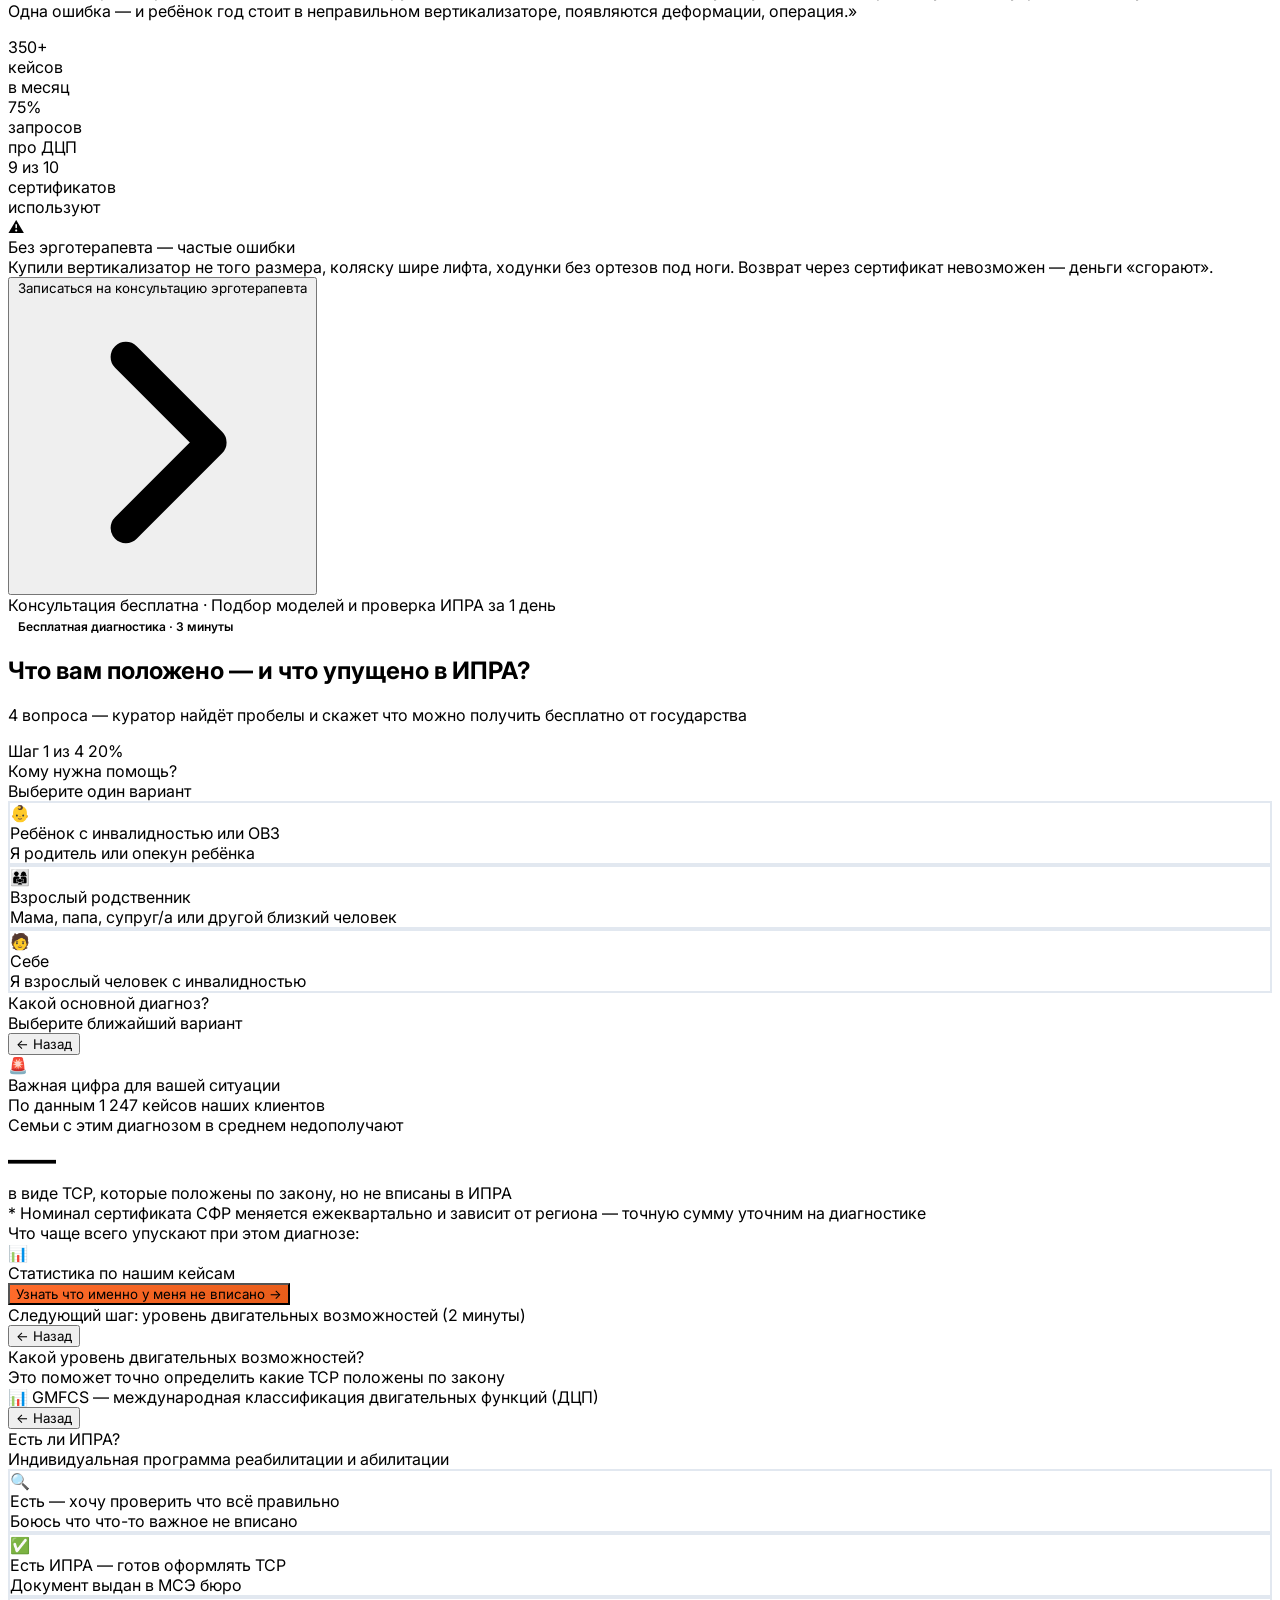
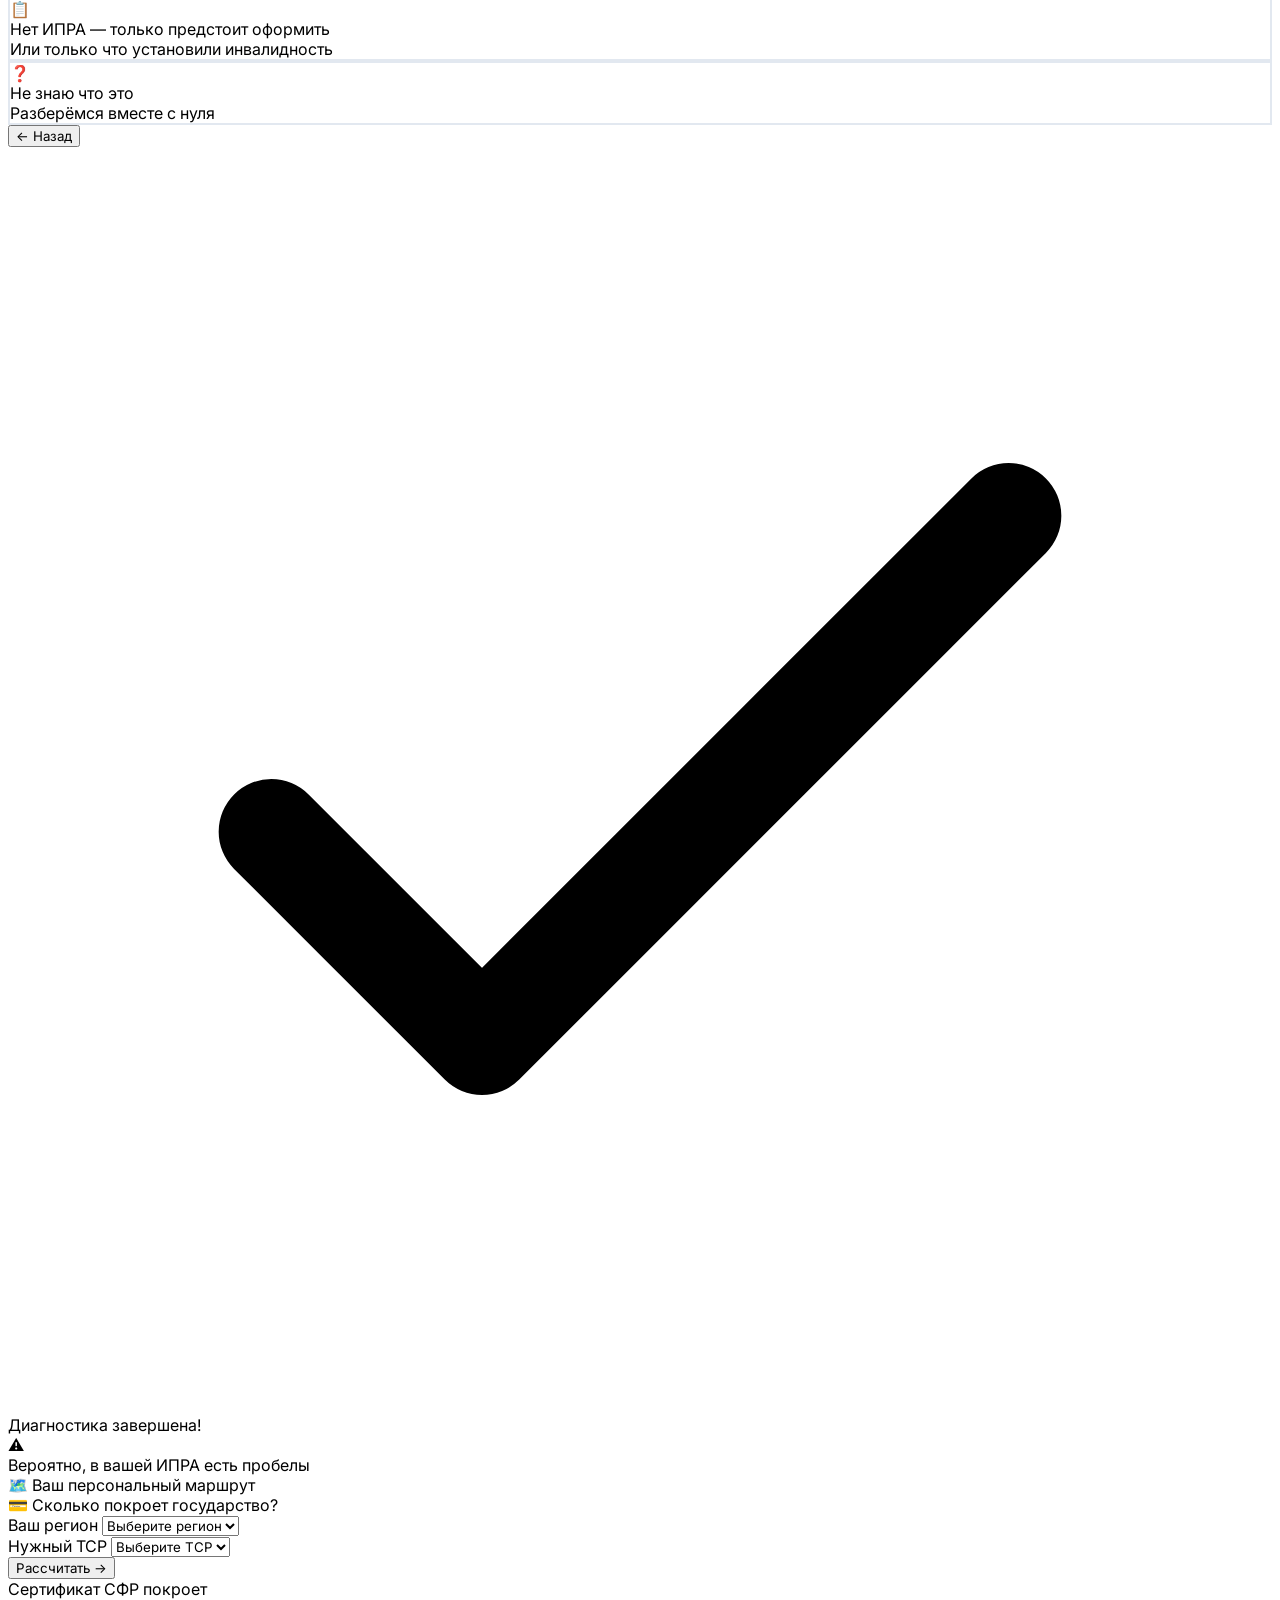
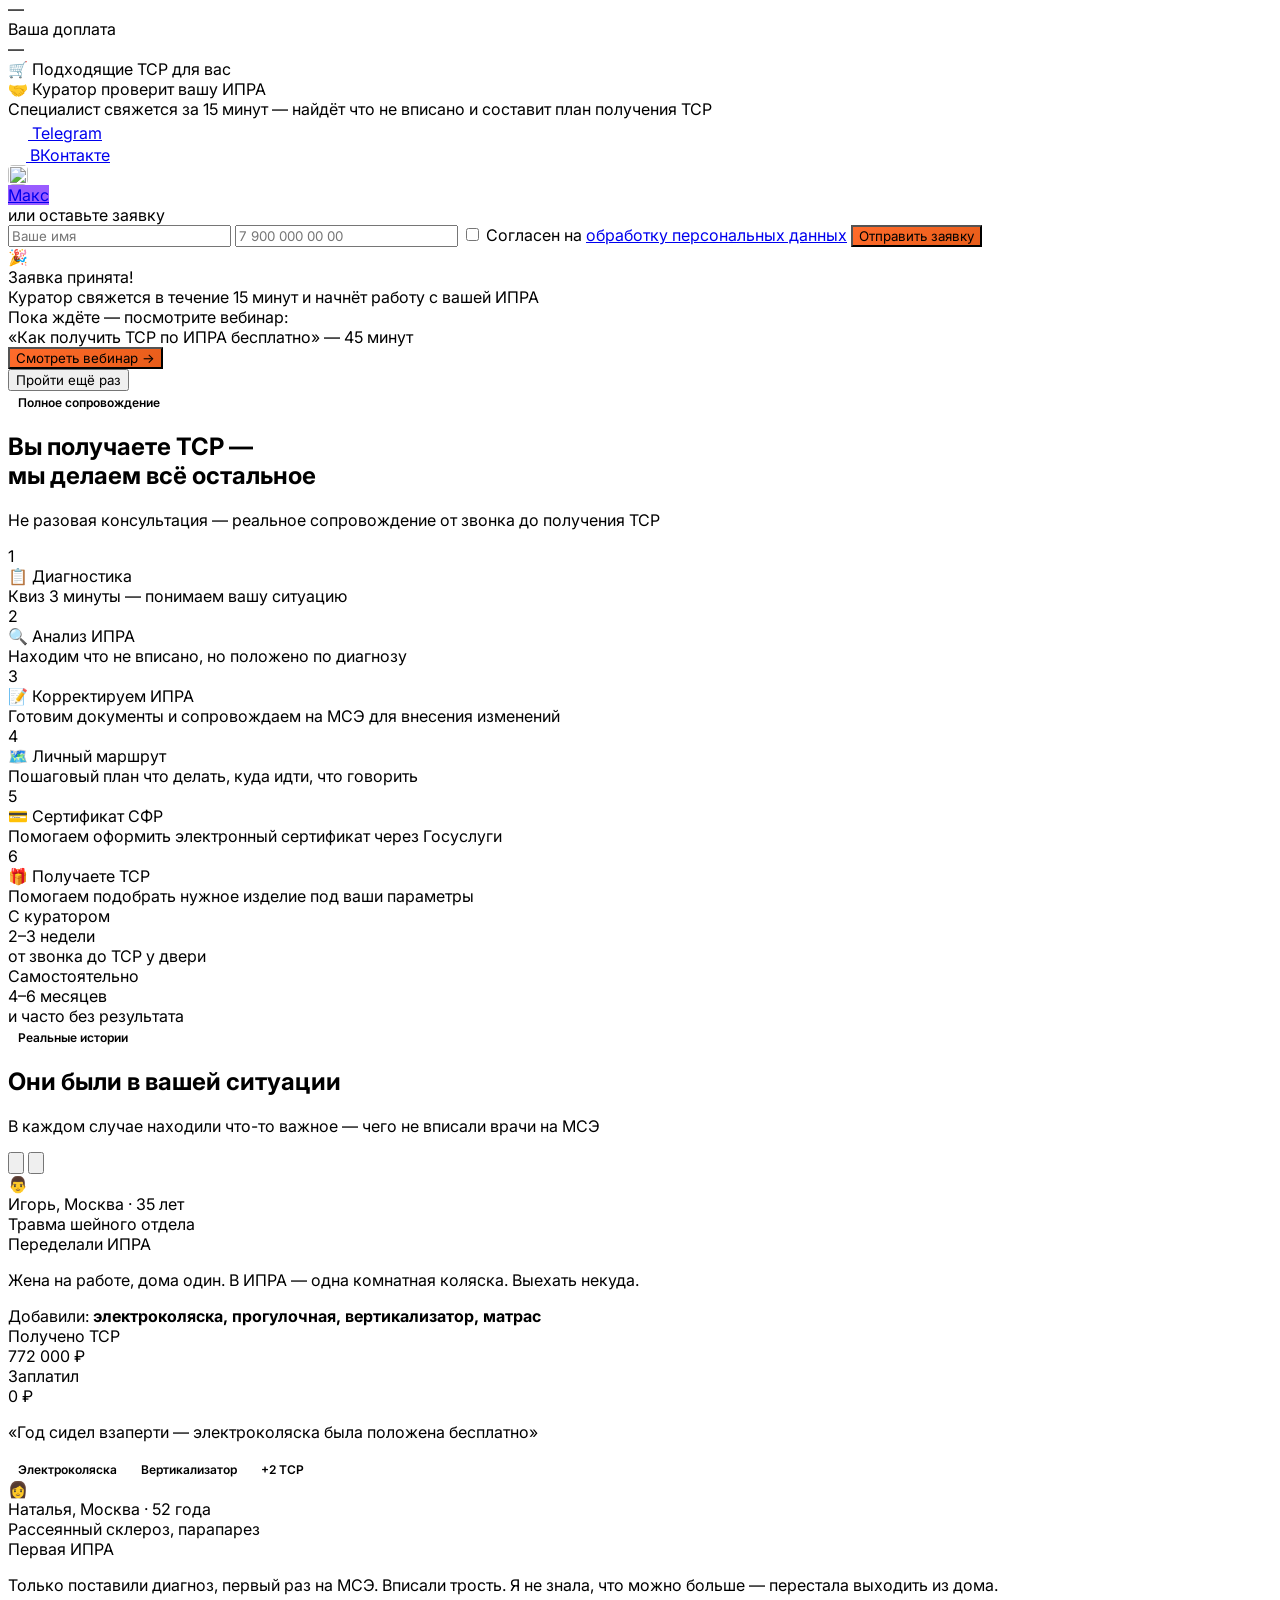
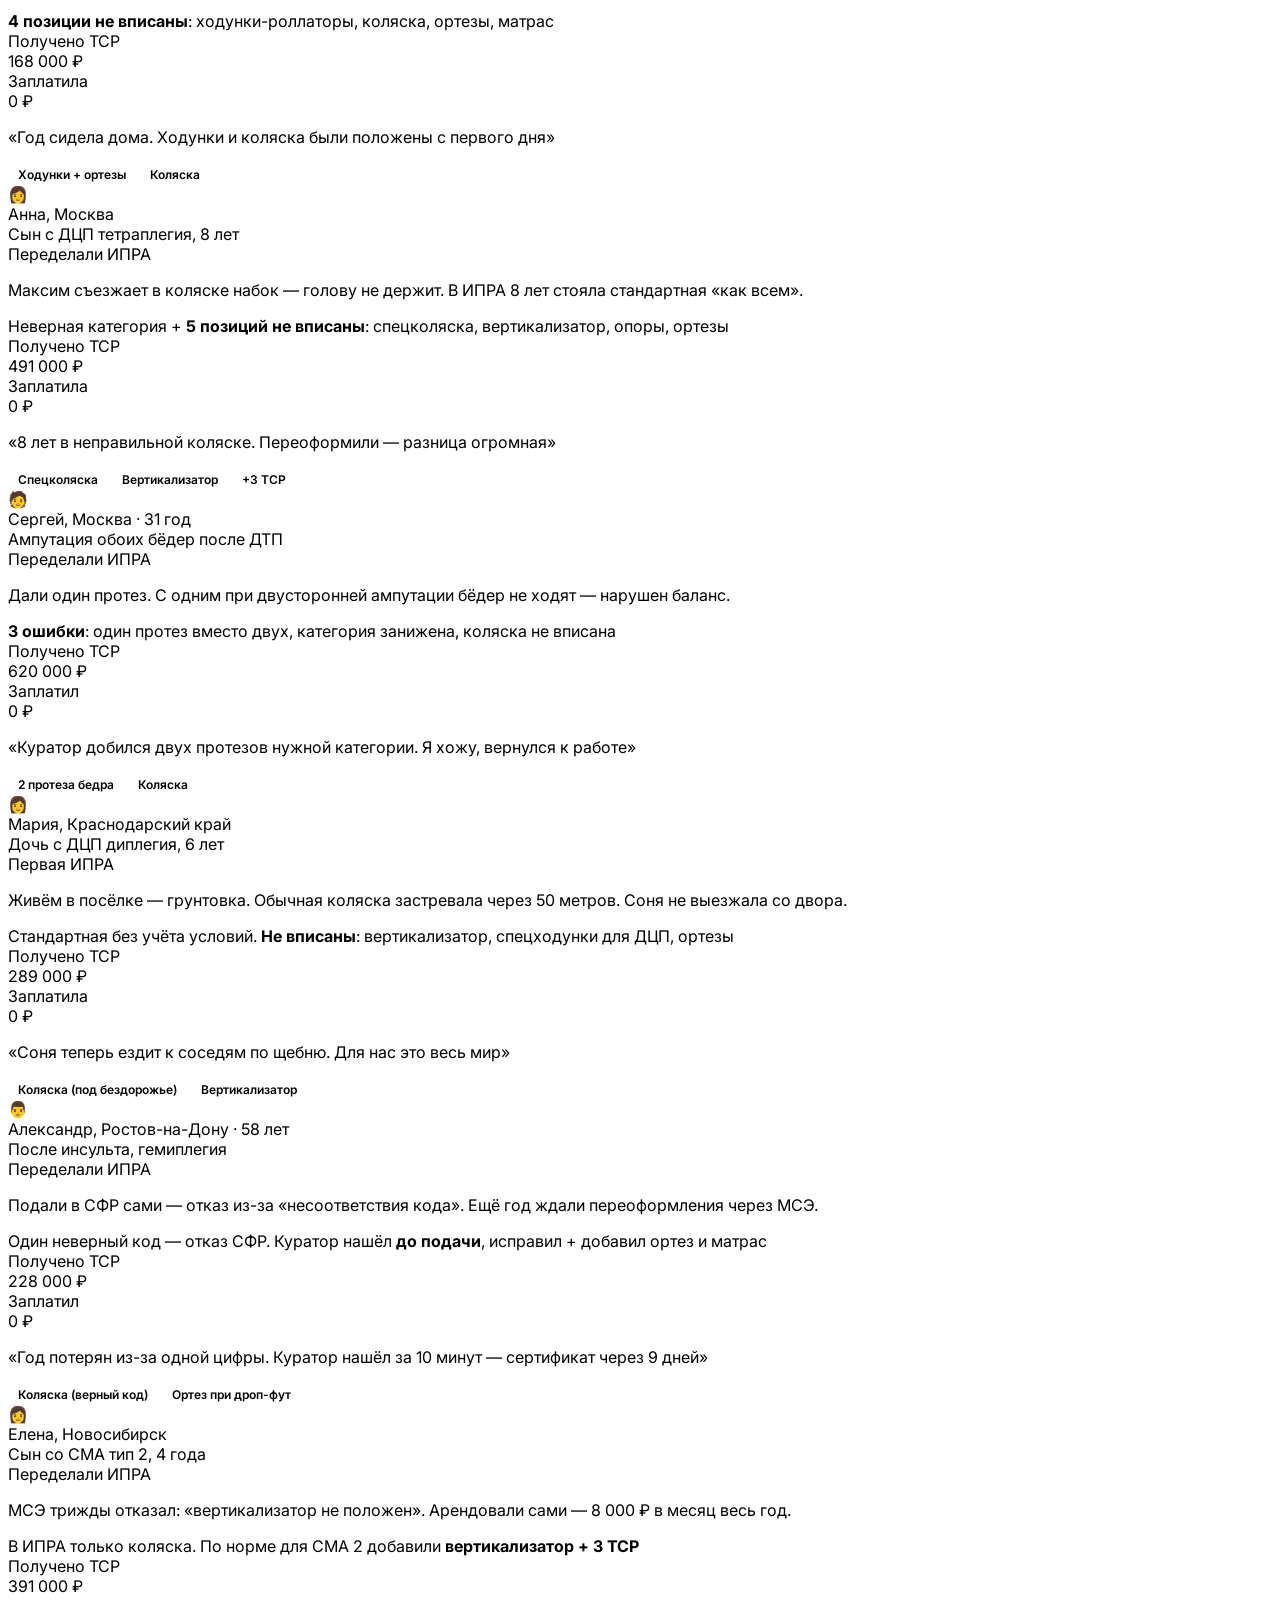
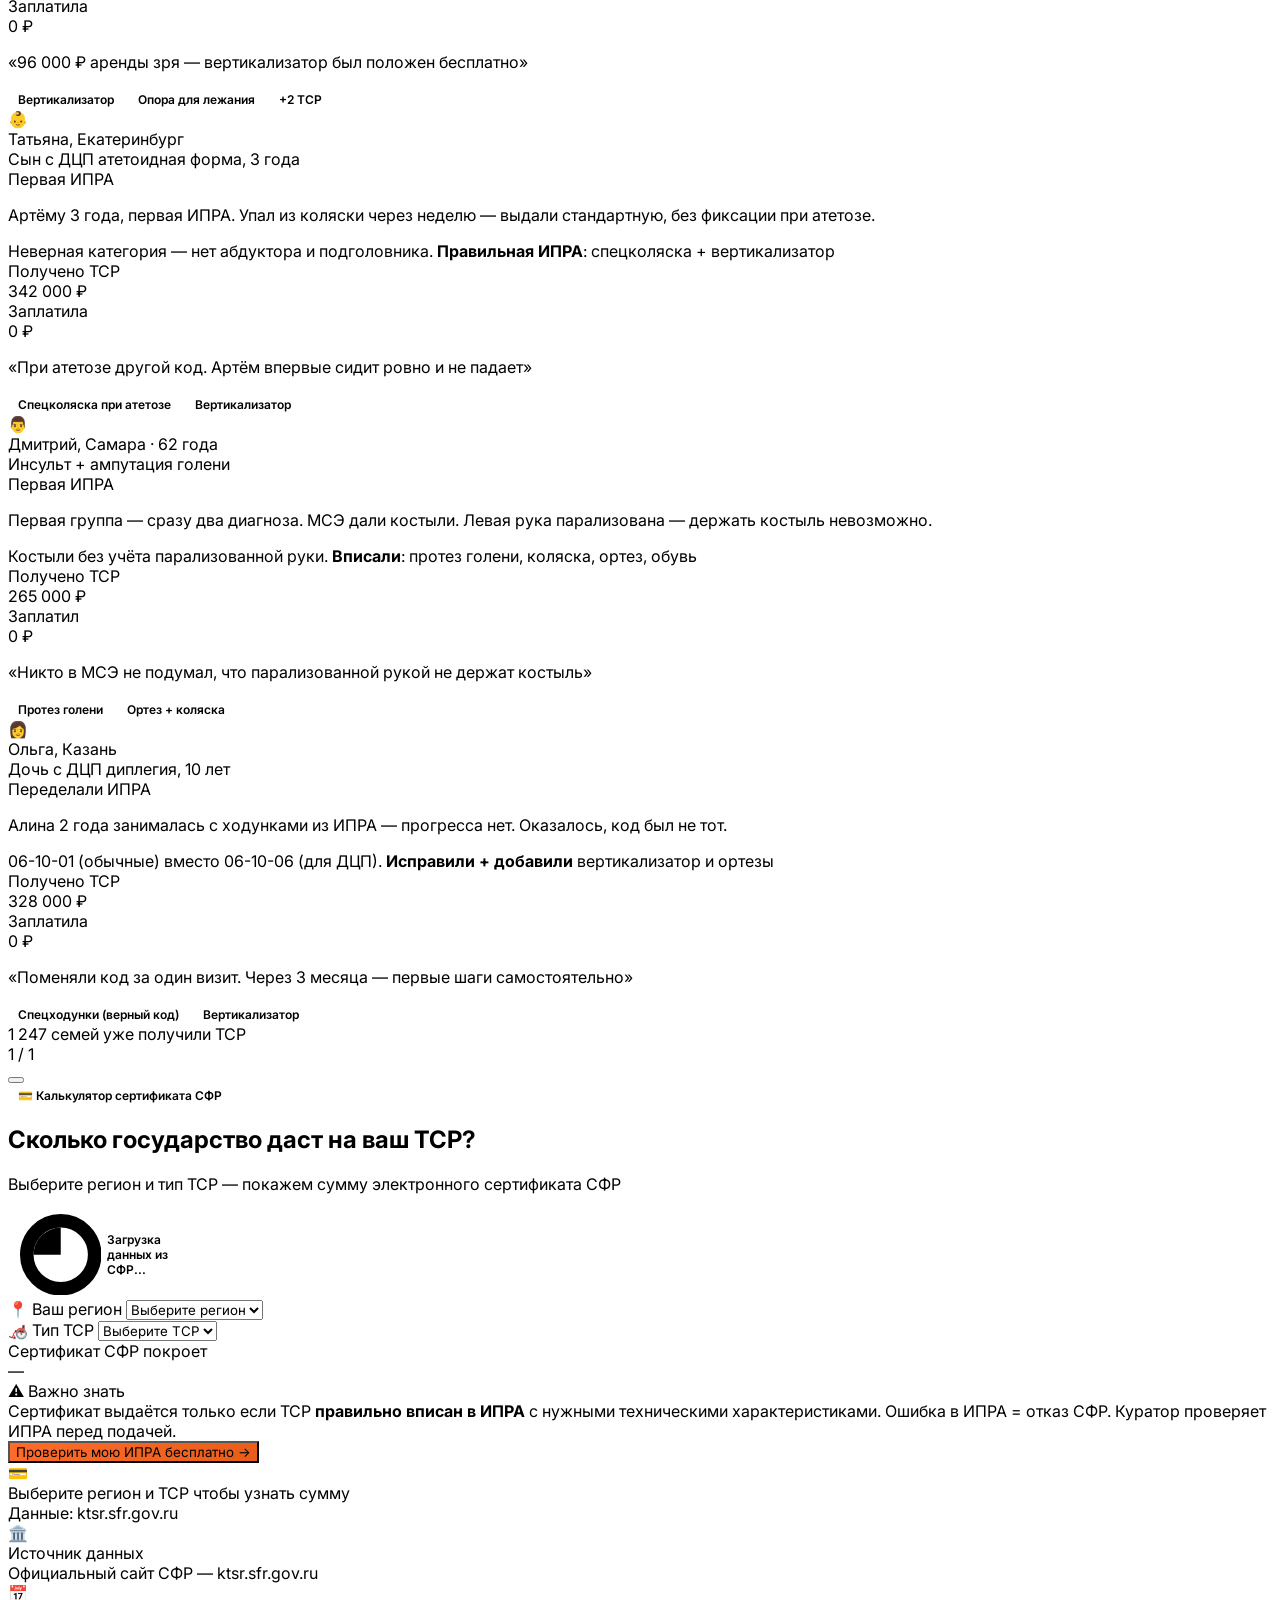
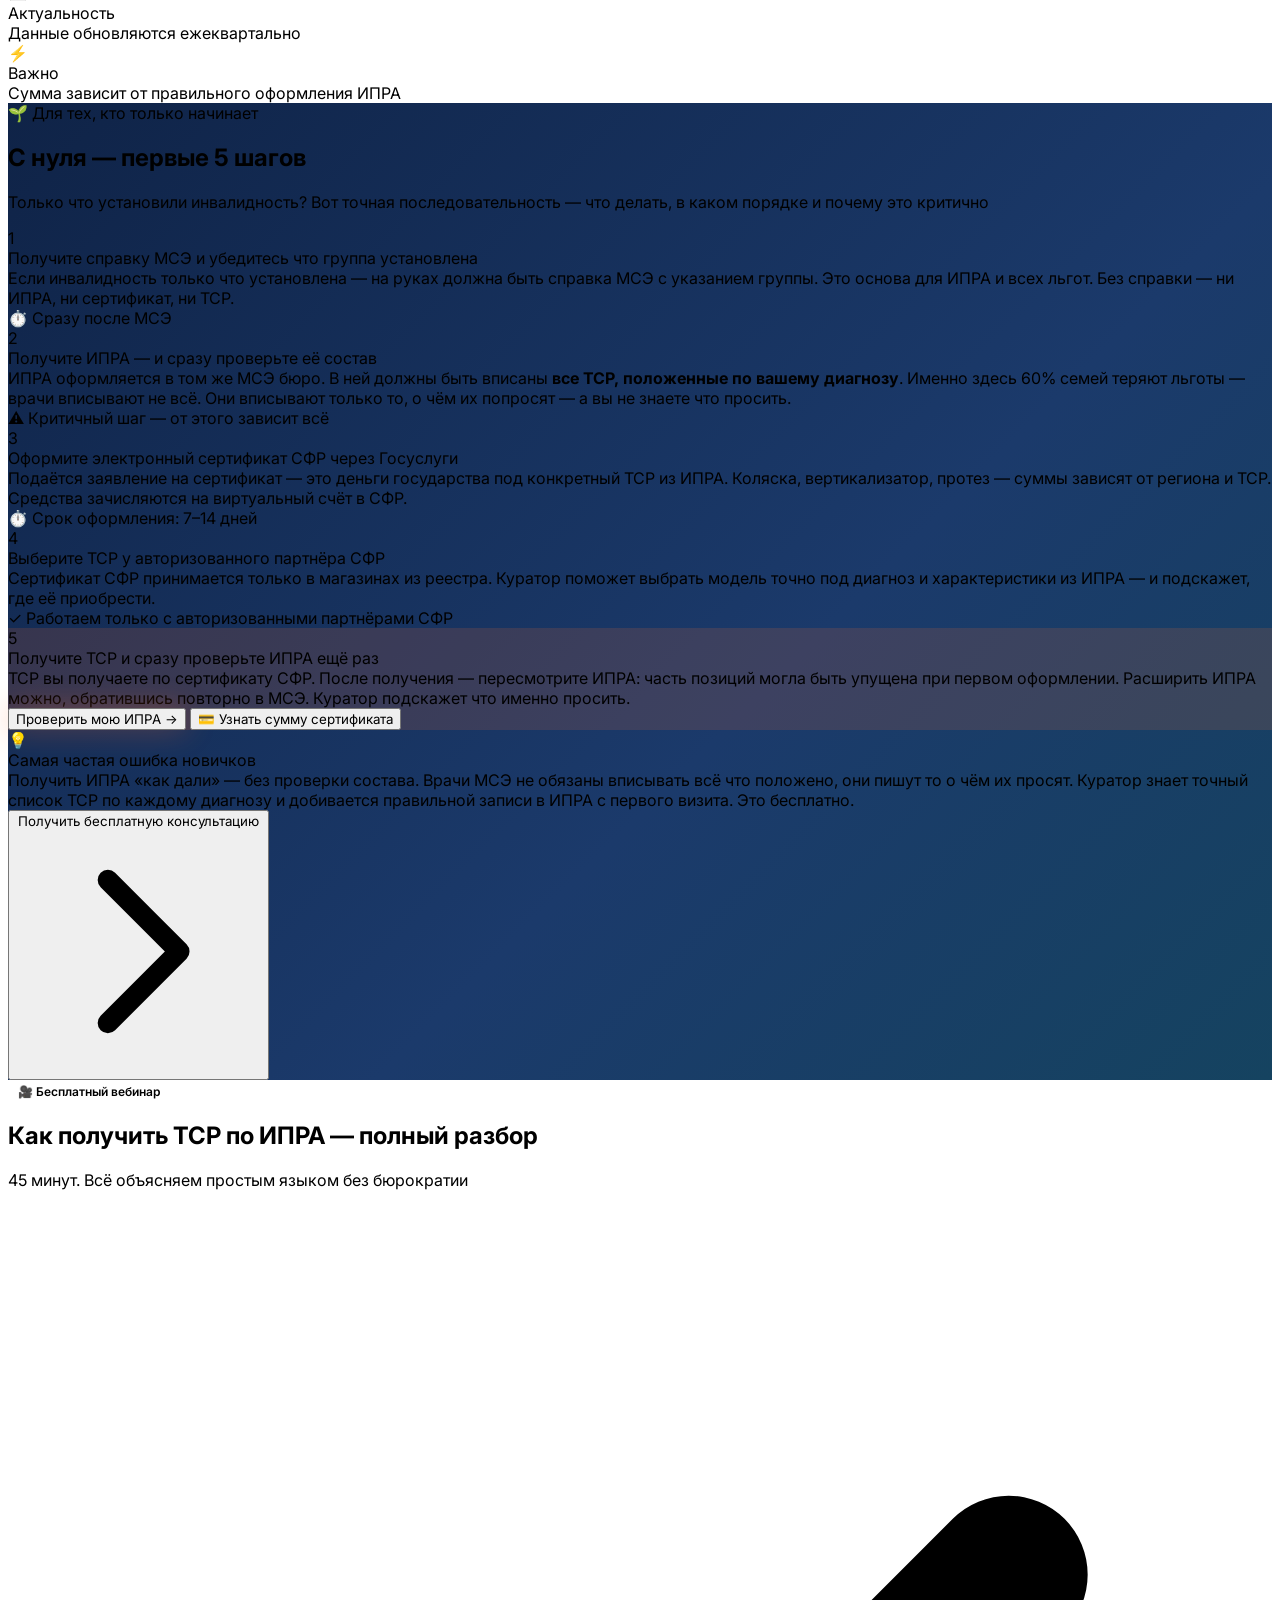
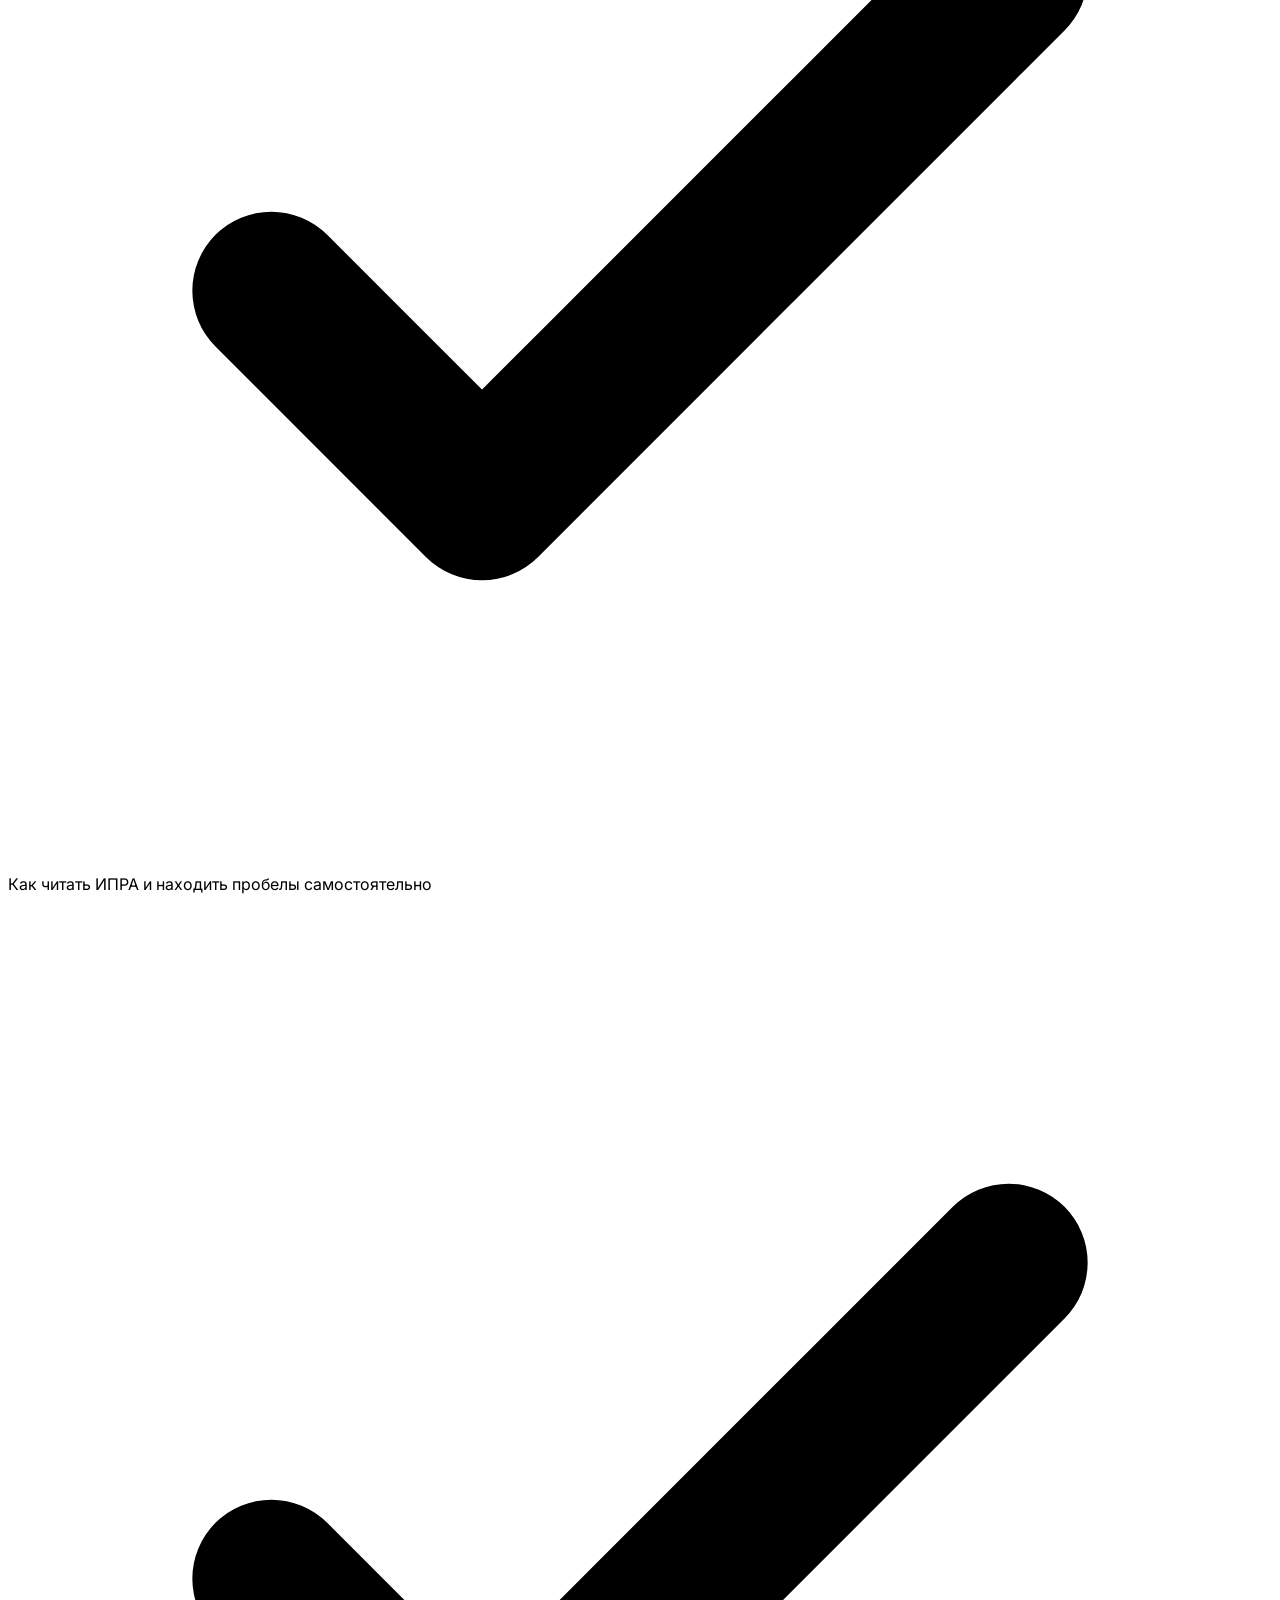
==== commit a9f9e3e6: "Вебинар: постер — реальный кадр из видео - site/webinar-poster.jpg — превью из Rutube API (локально:" ====
--- a/site/index.html
+++ b/site/index.html
@@ -3,6 +3,7 @@
 <head>
   <meta charset="UTF-8" />
   <meta name="viewport" content="width=device-width, initial-scale=1.0" />
+  <meta name="yandex-verification" content="5e6eda0e838a0512" />
   <title>Получить ТСР по ИПРА бесплатно — сопровождение куратора | Mobilita</title>
   <meta name="description" content="Бесплатно проверим ИПРА, найдём упущенные ТСР и поможем оформить электронный сертификат СФР. Куратор сопровождает от диагностики до получения ТСР по всей России за 2–3 недели." />
   <meta name="robots" content="index, follow, max-image-preview:large" />
@@ -1487,15 +1488,26 @@
         </div>
       </div>
       <div>
-        <div class="rounded-2xl overflow-hidden bg-[#0D1F3C] border border-gray-200 aspect-video flex items-center justify-center relative shadow-lg">
-          <div class="text-center" id="videoPlaceholder">
-            <!-- Декоративная кнопка плей (без клика и без ссылки на видео) -->
-            <div class="w-20 h-20 rounded-full bg-orange-500 flex items-center justify-center mx-auto mb-4 orange-glow" aria-hidden="true">
+        <div class="rounded-2xl overflow-hidden bg-[#0D1F3C] border border-gray-200 aspect-video flex items-center justify-center relative shadow-lg" id="videoBox">
+          <!-- Постер: плеер Rutube подгружается только по клику (не тянем стороннее до запроса пользователя) -->
+          <button type="button" id="videoPlaceholder" onclick="playWebinar()"
+                  class="text-center w-full h-full flex flex-col items-center justify-center cursor-pointer"
+                  aria-label="Смотреть вебинар «Как получить ТСР по ИПРА»">
+            <!-- Кадр из видео (локально: CSP img-src 'self') + затемнение для читаемости подписей -->
+            <img src="/webinar-poster.jpg" alt="" aria-hidden="true"
+                 style="position:absolute;inset:0;width:100%;height:100%;object-fit:cover">
+            <span aria-hidden="true" style="position:absolute;inset:0;background:rgba(13,31,60,.62)"></span>
+            <div class="w-20 h-20 rounded-full bg-orange-500 flex items-center justify-center mx-auto mb-4 orange-glow" aria-hidden="true" style="position:relative">
               <svg class="w-8 h-8 text-white ml-1" fill="currentColor" viewBox="0 0 24 24"><path d="M8 5v14l11-7z"/></svg>
             </div>
-            <div class="text-white font-semibold">Как получить ТСР по ИПРА</div>
-            <div class="text-blue-300 text-sm mt-1">45 минут • Бесплатно</div>
-          </div>
+            <div class="text-white font-semibold" style="position:relative">Как получить ТСР по ИПРА</div>
+            <div class="text-blue-300 text-sm mt-1" style="position:relative">45 минут • Бесплатно</div>
+          </button>
+        </div>
+        <div class="text-center mt-3">
+          <a href="https://rutube.ru/video/private/be2a4b19ec5ea4adb8096b9d9043c4de/?p=r_lgUu0aAH_legjH9x-2Bg"
+             target="_blank" rel="noopener"
+             class="text-sm text-gray-500 hover:text-orange-500 transition-colors">Смотреть на Rutube →</a>
         </div>
         <div class="flex items-center justify-center gap-6 mt-4">
           <div class="text-center"><div class="text-xl font-black text-gray-900">4.9 ★</div><div class="text-xs text-gray-400">оценка</div></div>
@@ -1672,7 +1684,7 @@
     <div class="border-t border-gray-800 pt-6 flex flex-col md:flex-row justify-between items-center gap-3">
       <div class="text-gray-600 text-xs">© 2026 Mobilita + Фонд <a href="https://ne-prosto-fond.online/" target="_blank" rel="noopener noreferrer" style="color:inherit;text-decoration:underline;text-underline-offset:2px;">«Шагать не просто»</a>. Все права защищены.</div>
       <div class="flex gap-4">
-        <a href="/privacy.html" class="text-gray-600 hover:text-gray-400 text-xs">Политика обработки персональных данных</a>
+        <a href="/privacy-policy.pdf" target="_blank" rel="noopener" class="text-gray-600 hover:text-gray-400 text-xs">Политика обработки персональных данных</a>
       </div>
     </div>
   </div>
@@ -2348,6 +2360,20 @@
     }
   }
 
+  // Плеер Rutube подставляем только по клику: до этого стороннее ничего не грузится.
+  function playWebinar() {
+    const box = document.getElementById('videoBox');
+    if (!box) return;
+    const f = document.createElement('iframe');
+    f.src = 'https://rutube.ru/play/embed/be2a4b19ec5ea4adb8096b9d9043c4de/?p=r_lgUu0aAH_legjH9x-2Bg&autoplay=1';
+    f.title = 'Вебинар: как получить ТСР по ИПРА';
+    f.className = 'w-full h-full';
+    f.setAttribute('frameborder', '0');
+    f.setAttribute('allow', 'clipboard-write; autoplay; fullscreen');
+    f.setAttribute('allowfullscreen', '');
+    box.replaceChildren(f);
+  }
+
   async function submitWebinar() {
     const phoneEl = document.getElementById('webinarPhone');
     const consentEl = document.getElementById('webinarConsent');
@@ -2740,9 +2766,9 @@
     <button type="button" class="modal-close" aria-label="Закрыть" onclick="closeConsentModal()">×</button>
     <h3 id="consentModalTitle">Согласие на обработку персональных данных</h3>
     <div class="consent-text">
-      <p>Нажимая кнопку «Отправить заявку», я подтверждаю, что ознакомлен(а) с <a href="/privacy.html" target="_blank" rel="noopener">Политикой обработки персональных данных</a> и даю согласие Благотворительному фонду «Шагать не просто» (ОГРН 1237800091847) на обработку моих персональных данных, указанных в форме заявки (имя, номер телефона (и/или) адрес электронной почты (и/или) ник в мессенджере), в целях рассмотрения обращения, связи со мной, предоставления консультационной и информационной поддержки по вопросам получения технических средств реабилитации, внесения изменений в ИПРА и оформления электронного сертификата на технические средства реабилитации.</p>
+      <p>Нажимая кнопку «Отправить заявку», я подтверждаю, что ознакомлен(а) с <a href="/privacy-policy.pdf" target="_blank" rel="noopener">Политикой обработки персональных данных</a> и даю согласие Благотворительному фонду «Шагать не просто» (ОГРН 1237800091847) на обработку моих персональных данных, указанных в форме заявки (имя, номер телефона (и/или) адрес электронной почты (и/или) ник в мессенджере), в целях рассмотрения обращения, связи со мной, предоставления консультационной и информационной поддержки по вопросам получения технических средств реабилитации, внесения изменений в ИПРА и оформления электронного сертификата на технические средства реабилитации.</p>
       <p>Согласие действует до достижения целей обработки персональных данных либо до его отзыва субъектом персональных данных.</p>
-      <p>Подробная информация об обработке персональных данных содержится в <a href="/privacy.html" target="_blank" rel="noopener">Политике обработки персональных данных</a>.</p>
+      <p>Подробная информация об обработке персональных данных содержится в <a href="/privacy-policy.pdf" target="_blank" rel="noopener">Политике обработки персональных данных</a>.</p>
     </div>
     <button type="button" class="btn-primary text-white font-bold px-6 py-2.5 rounded-xl mt-1" onclick="closeConsentModal()">Понятно</button>
   </div>
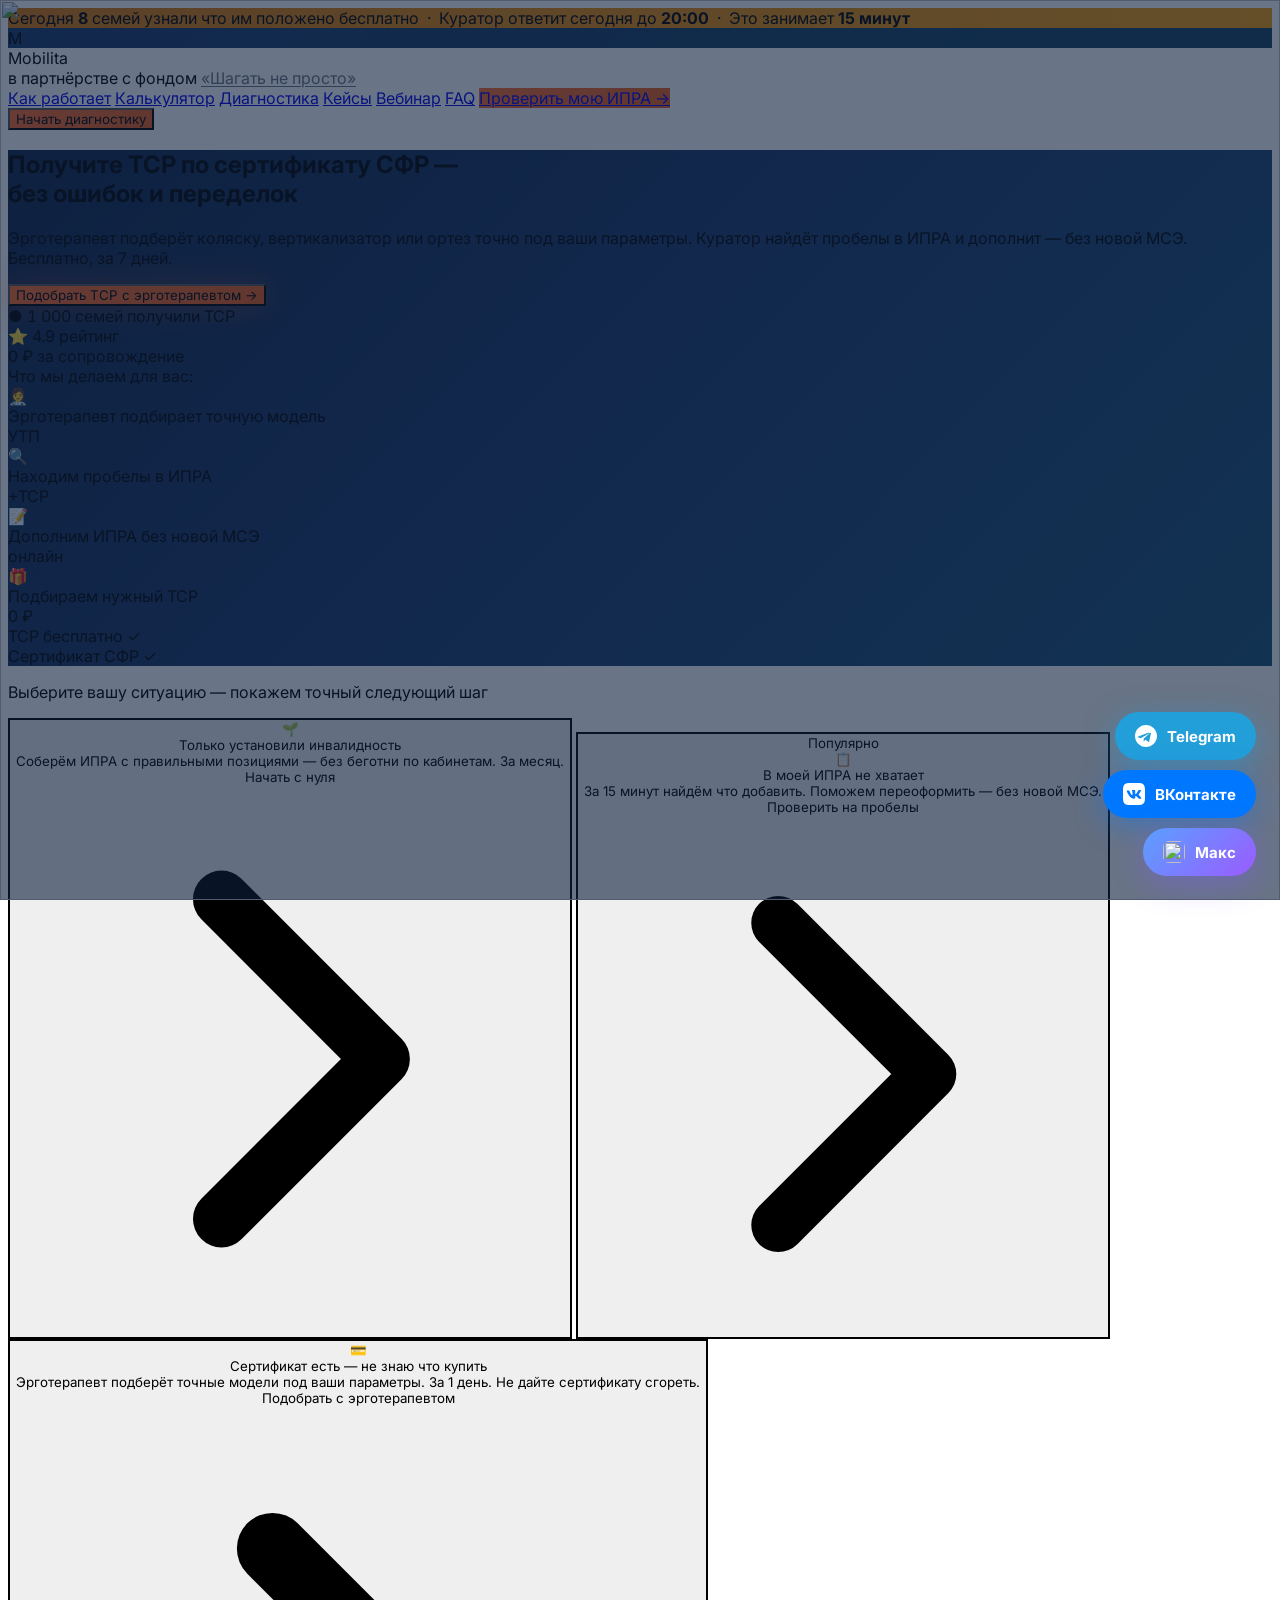
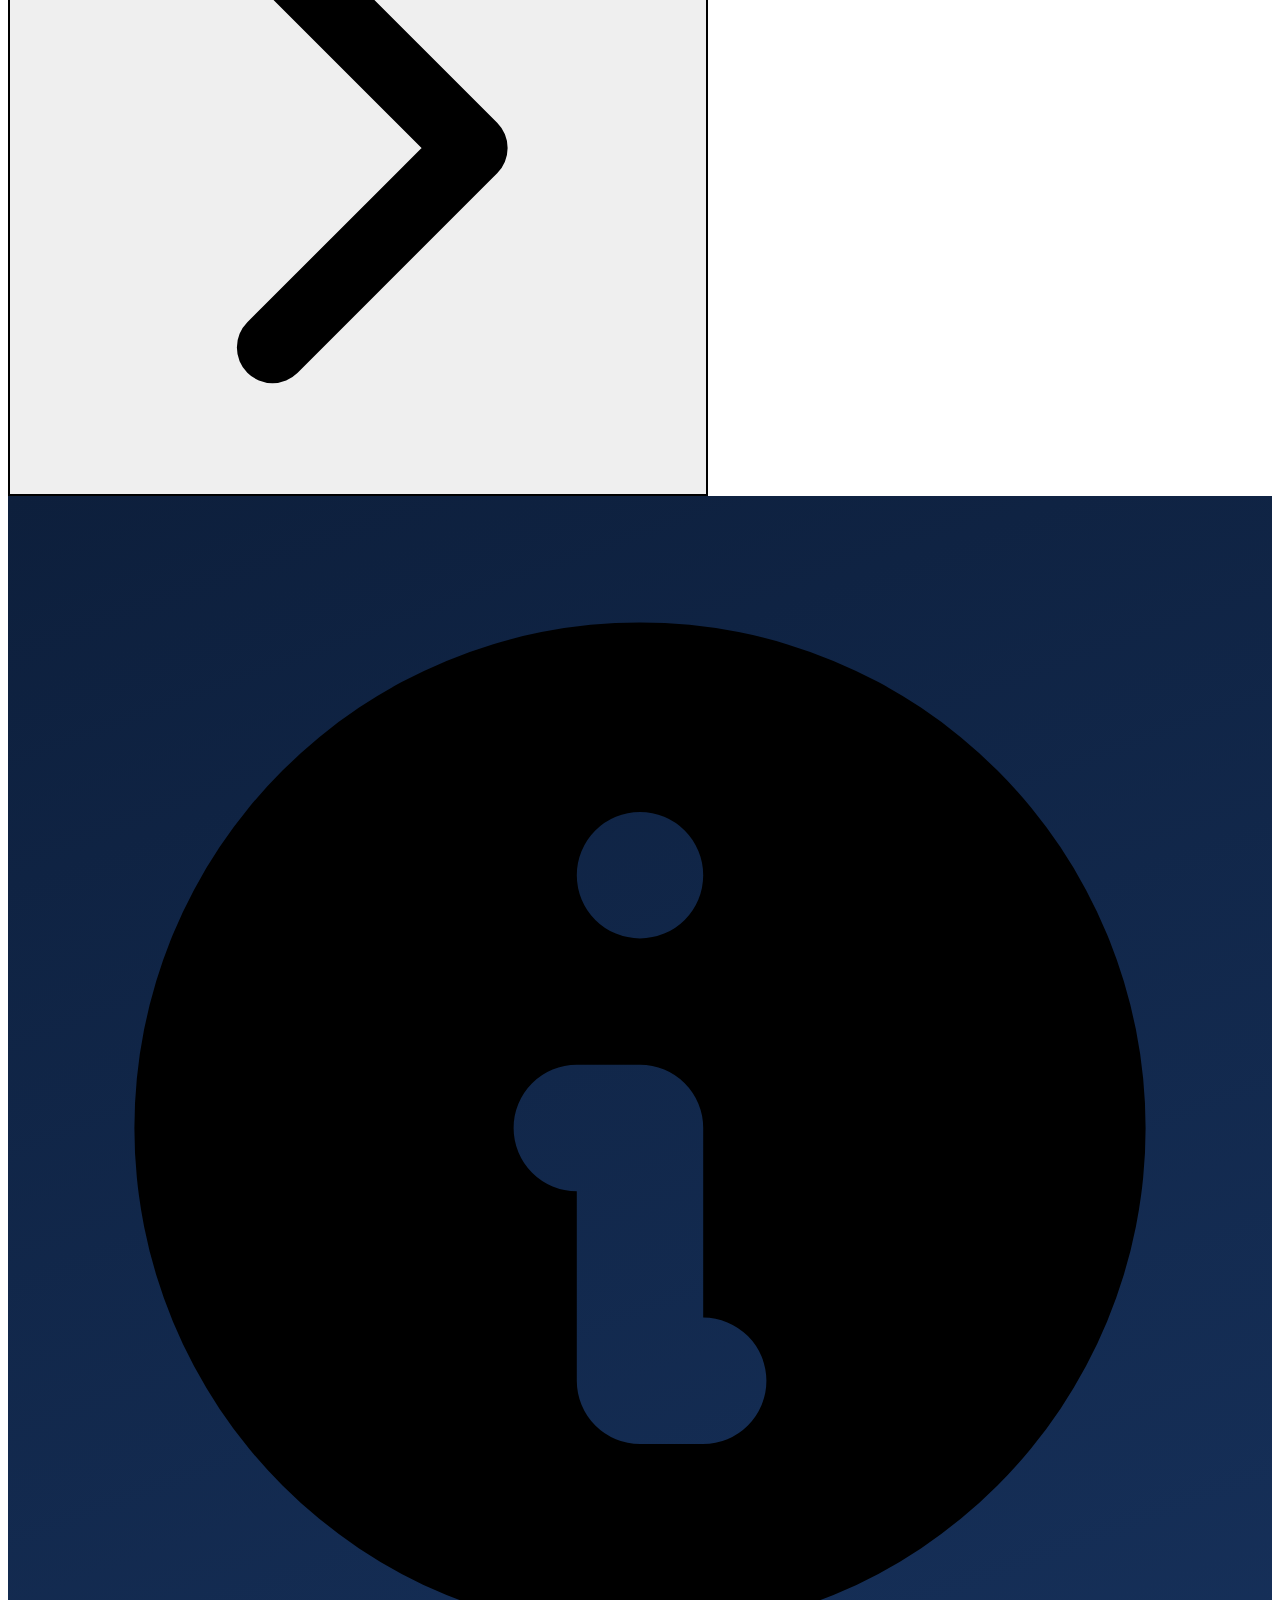
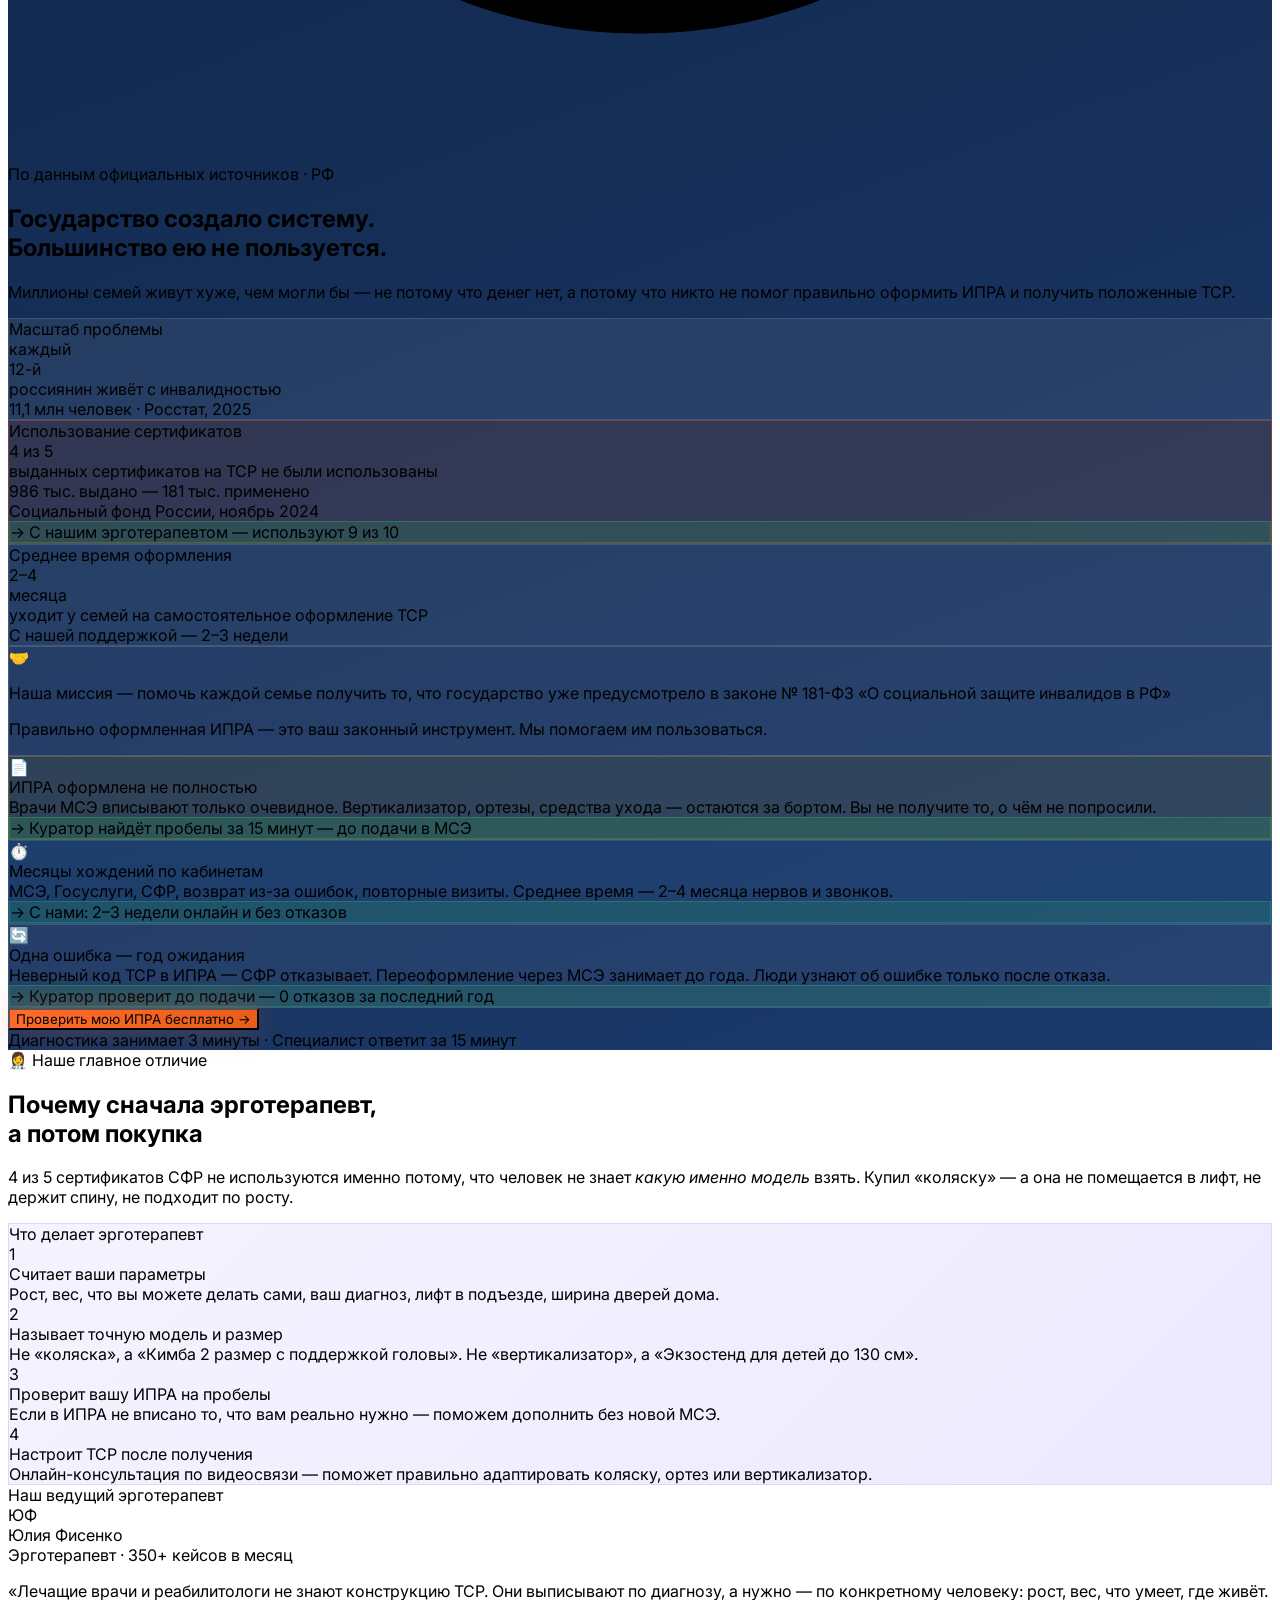
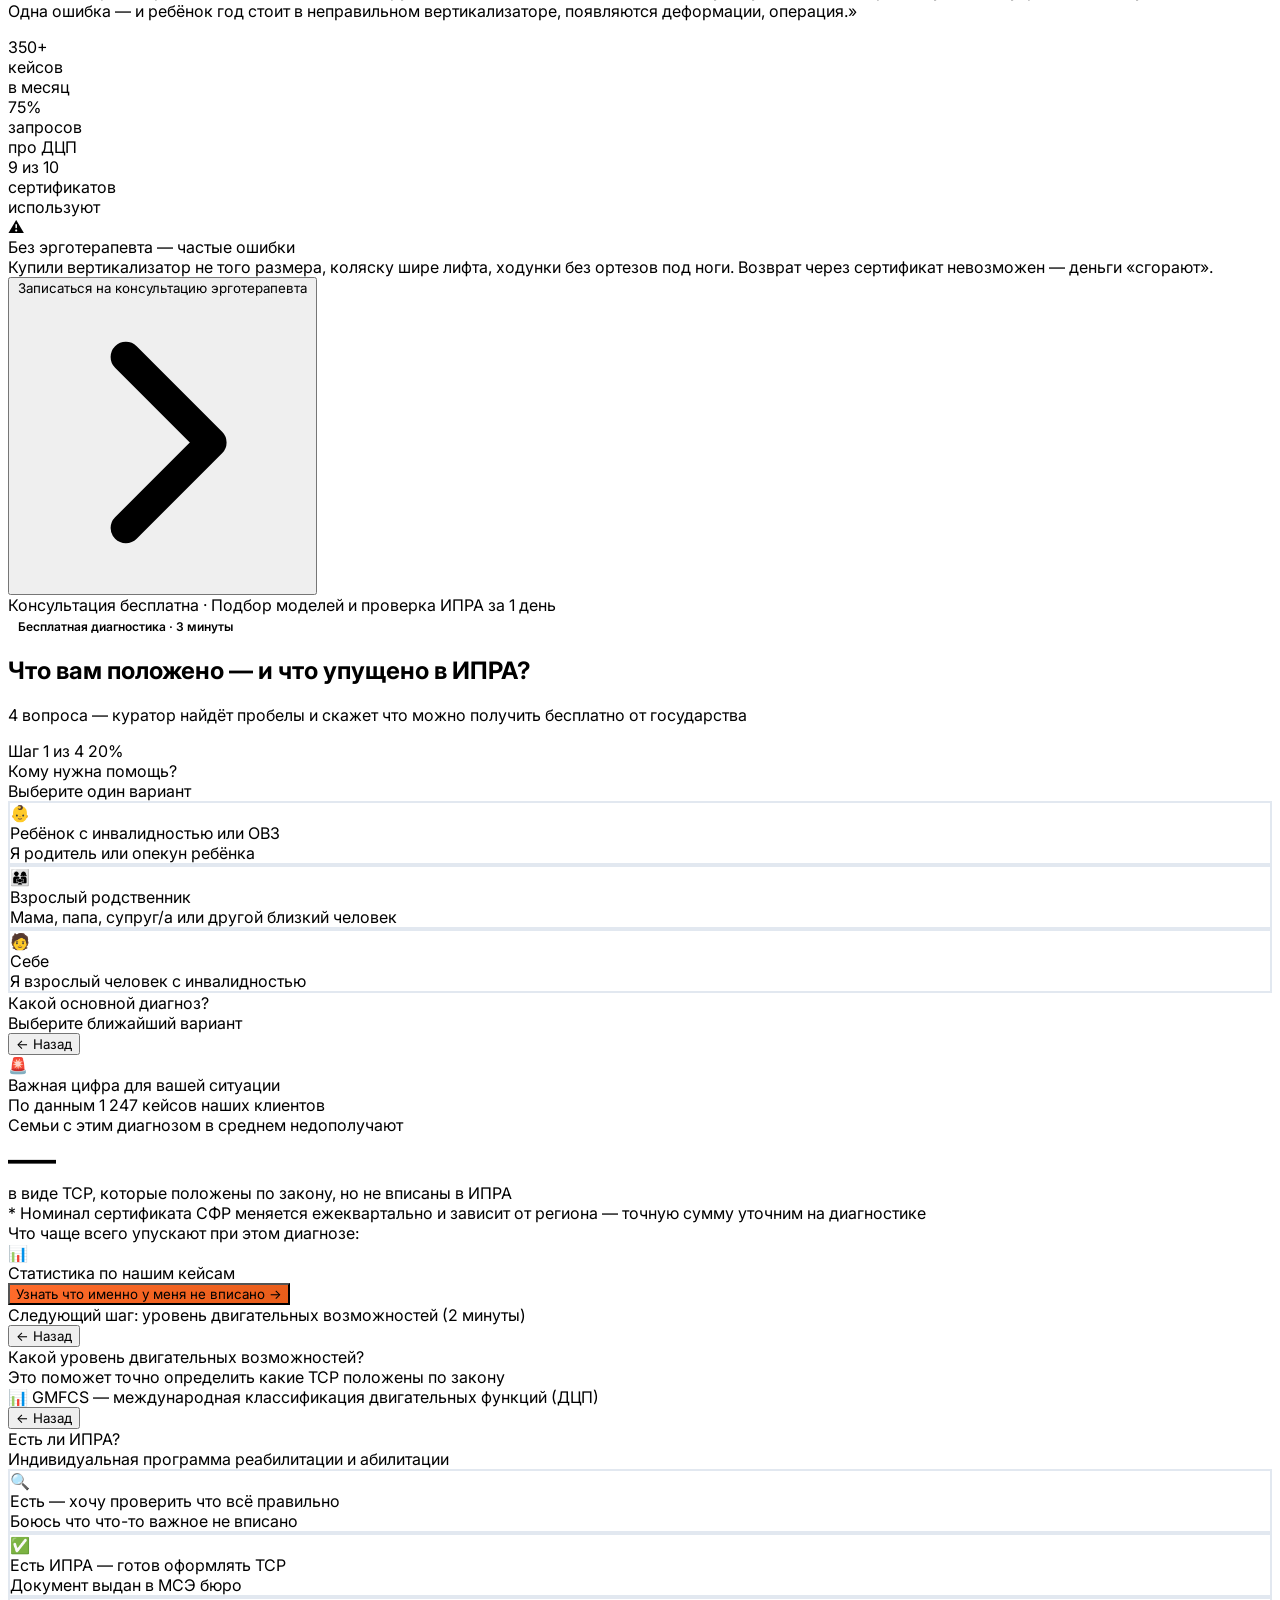
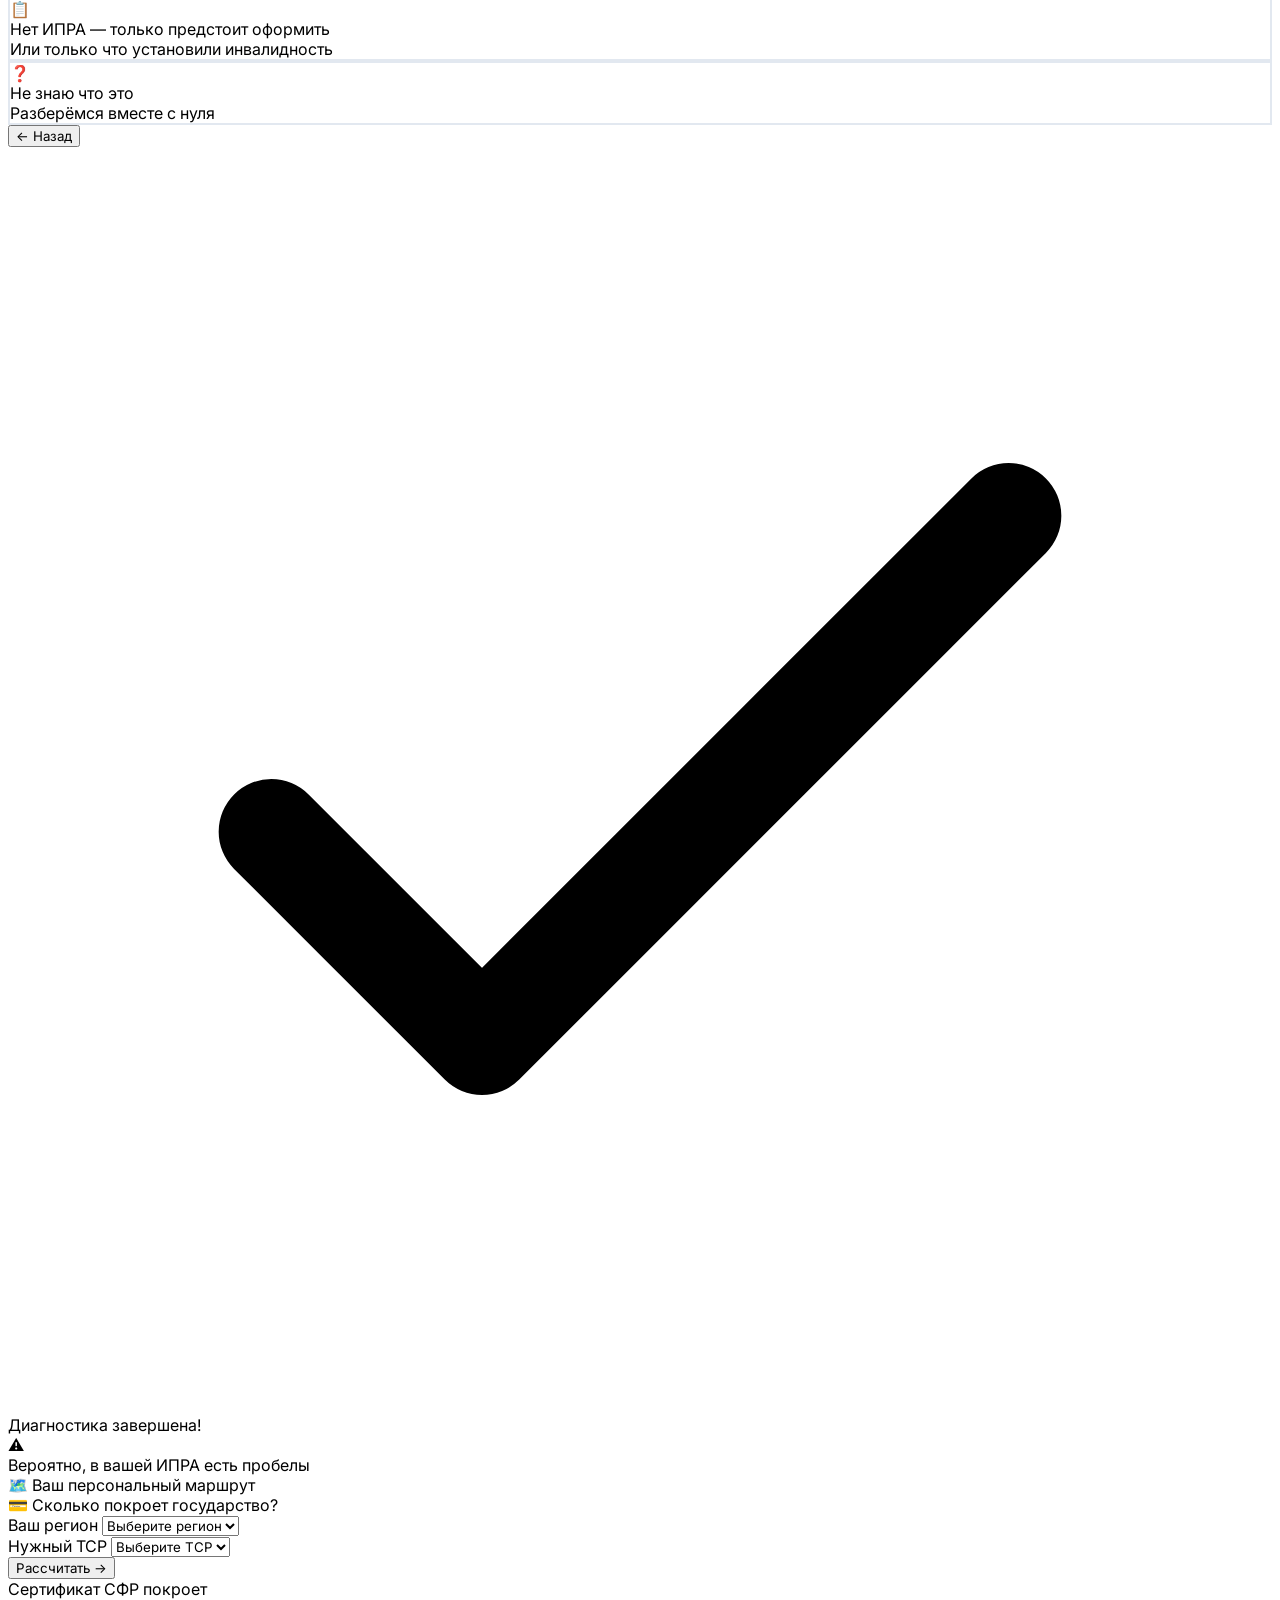
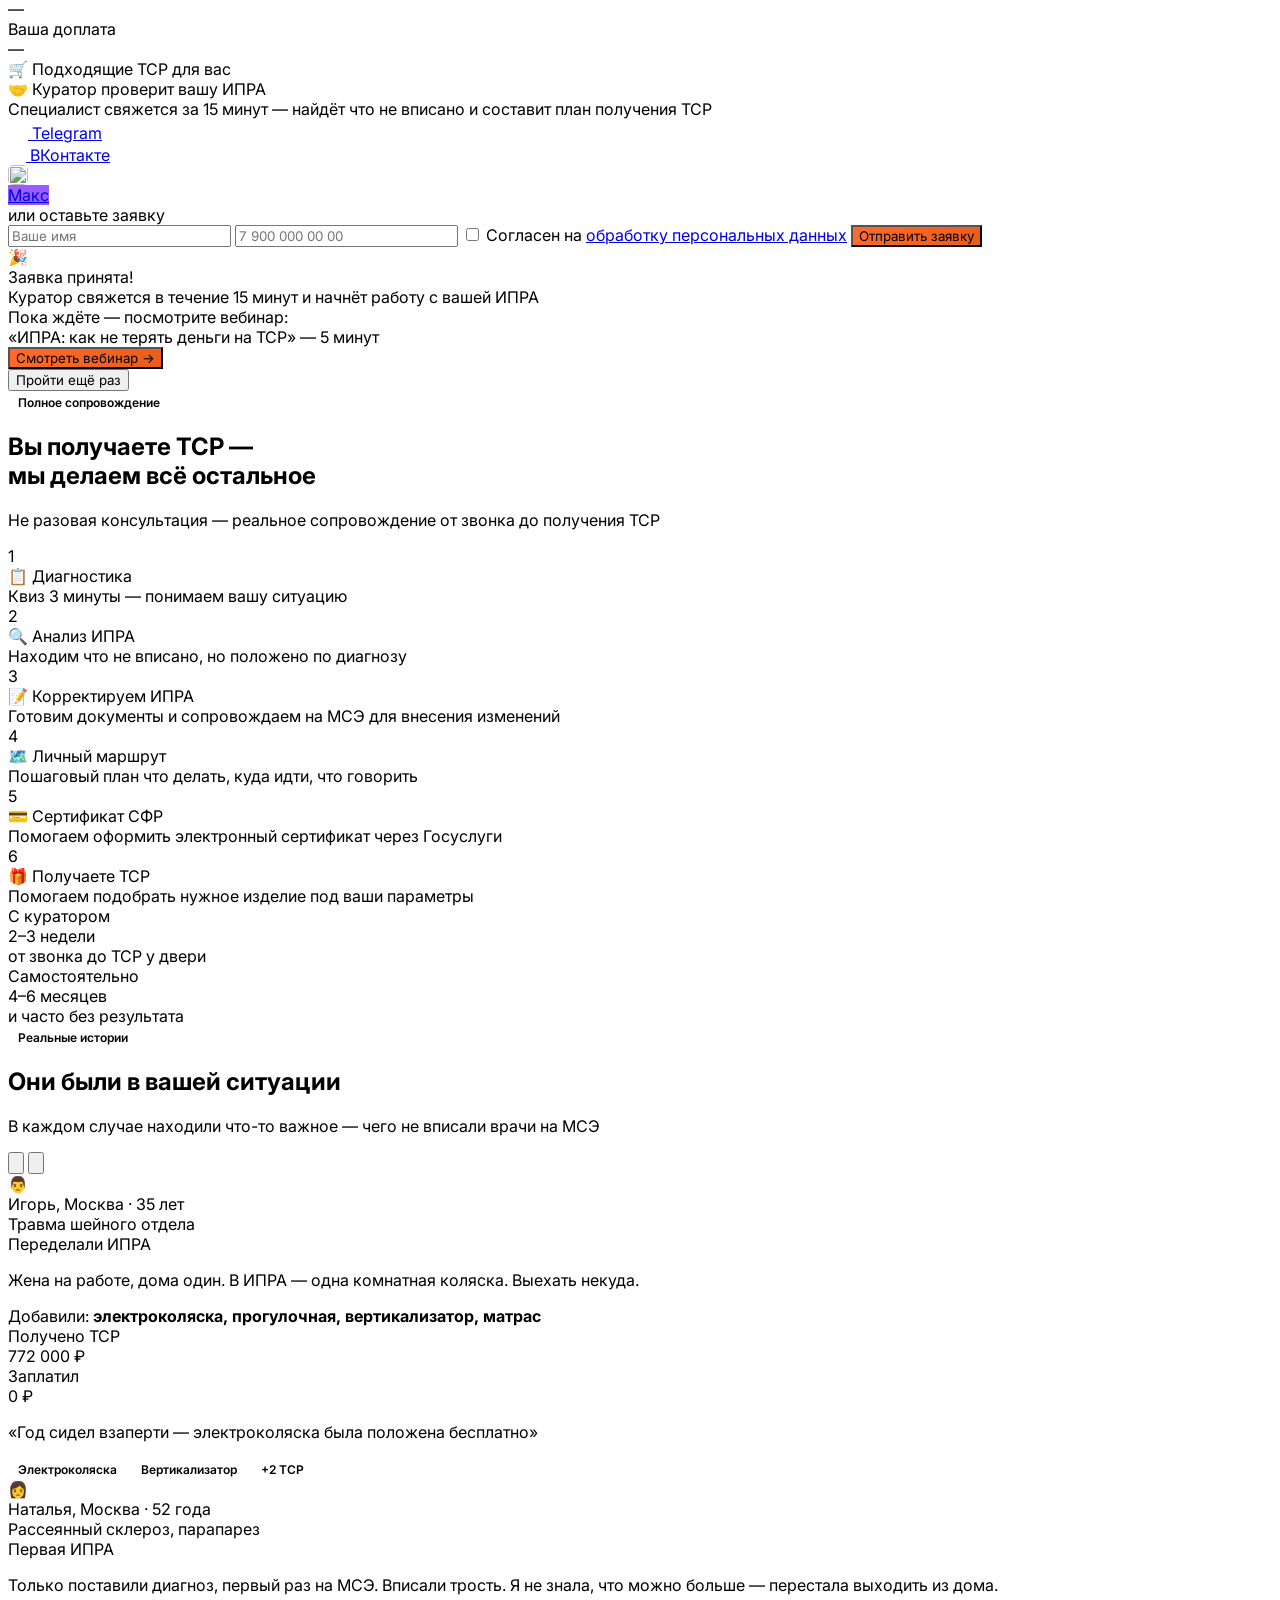
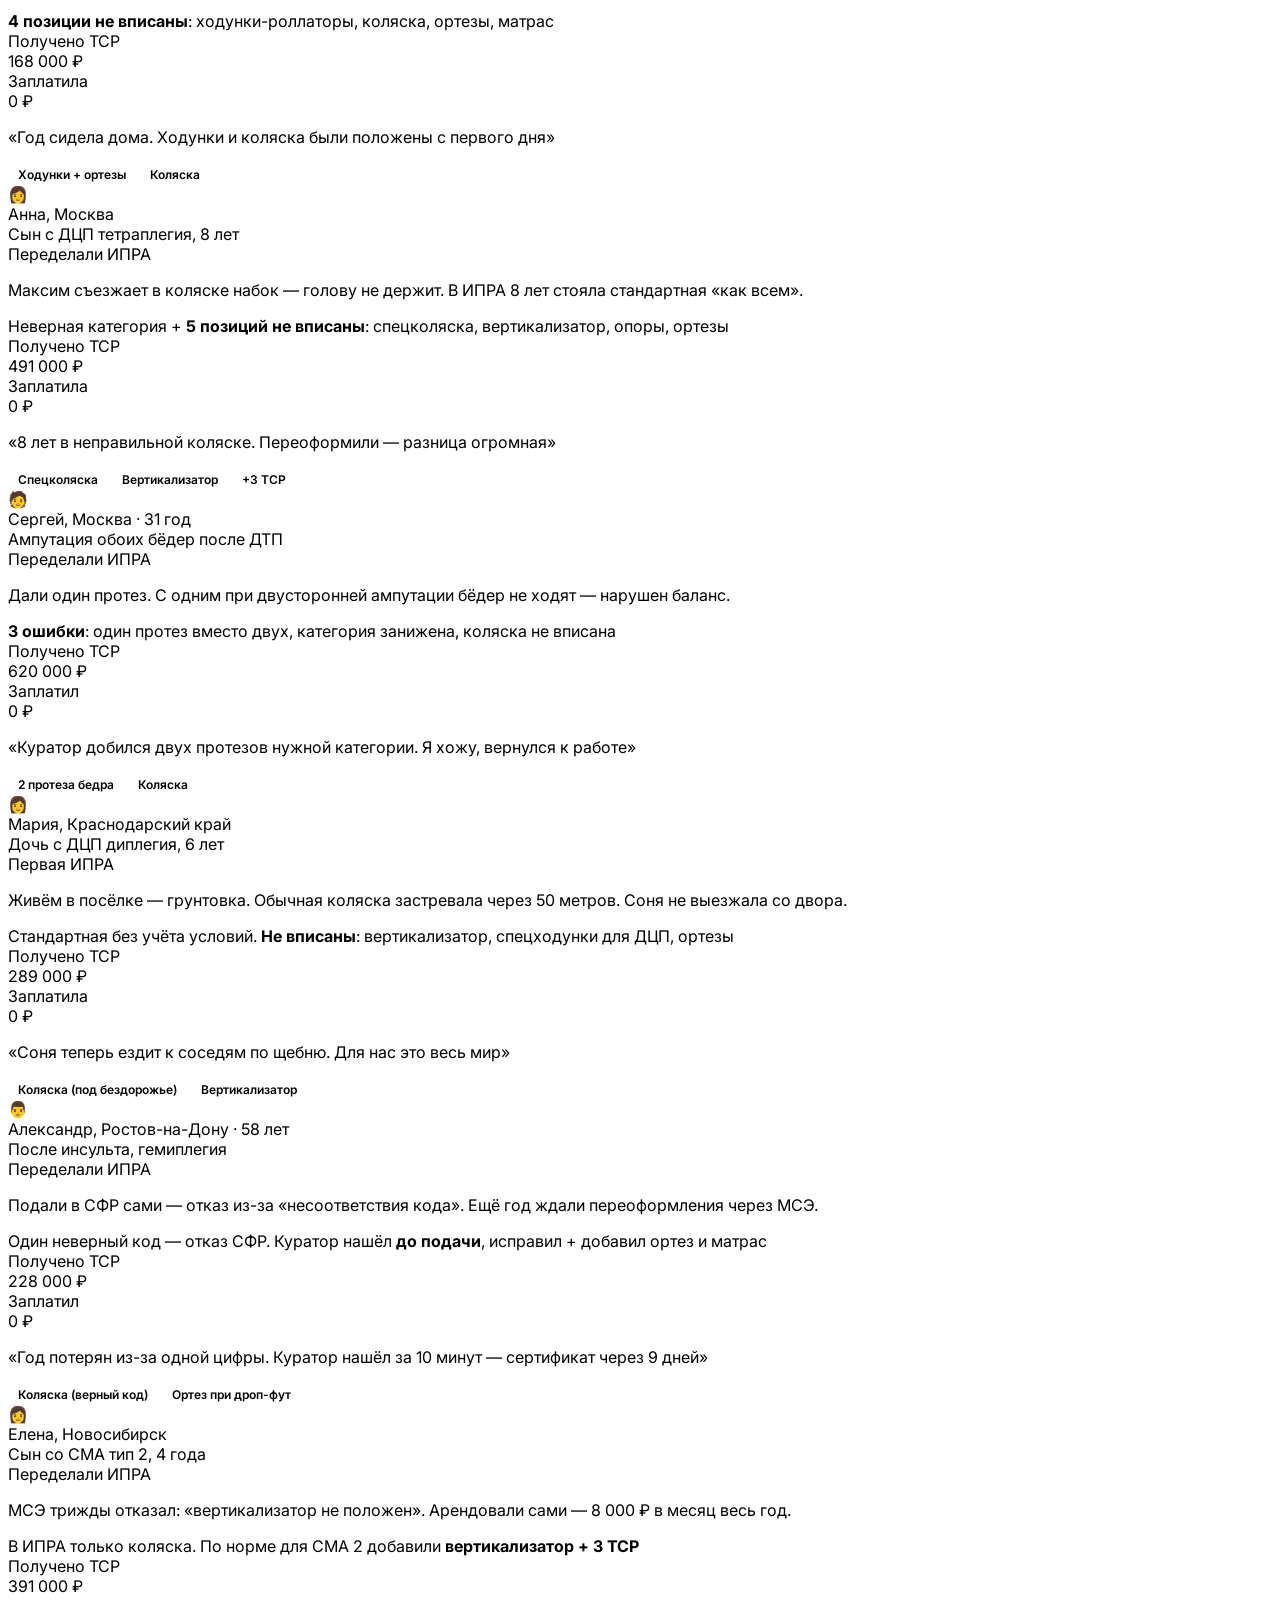
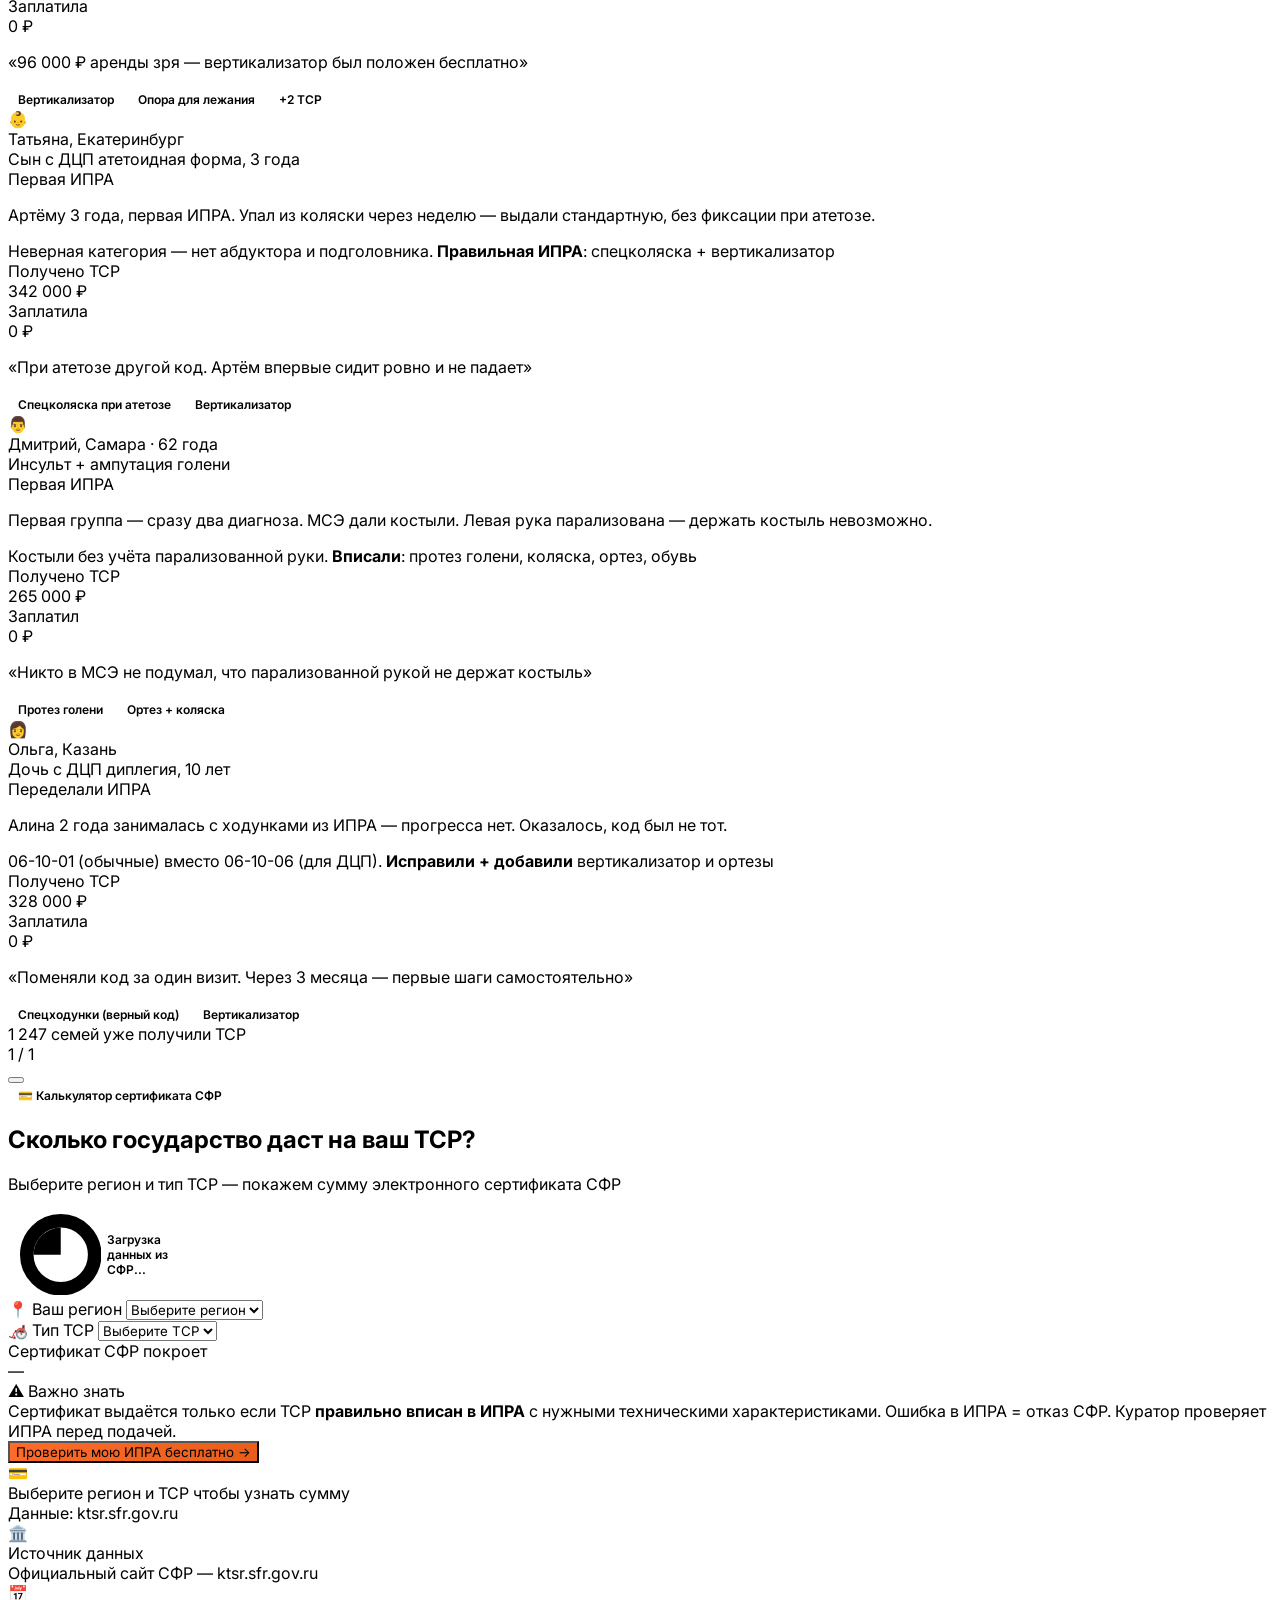
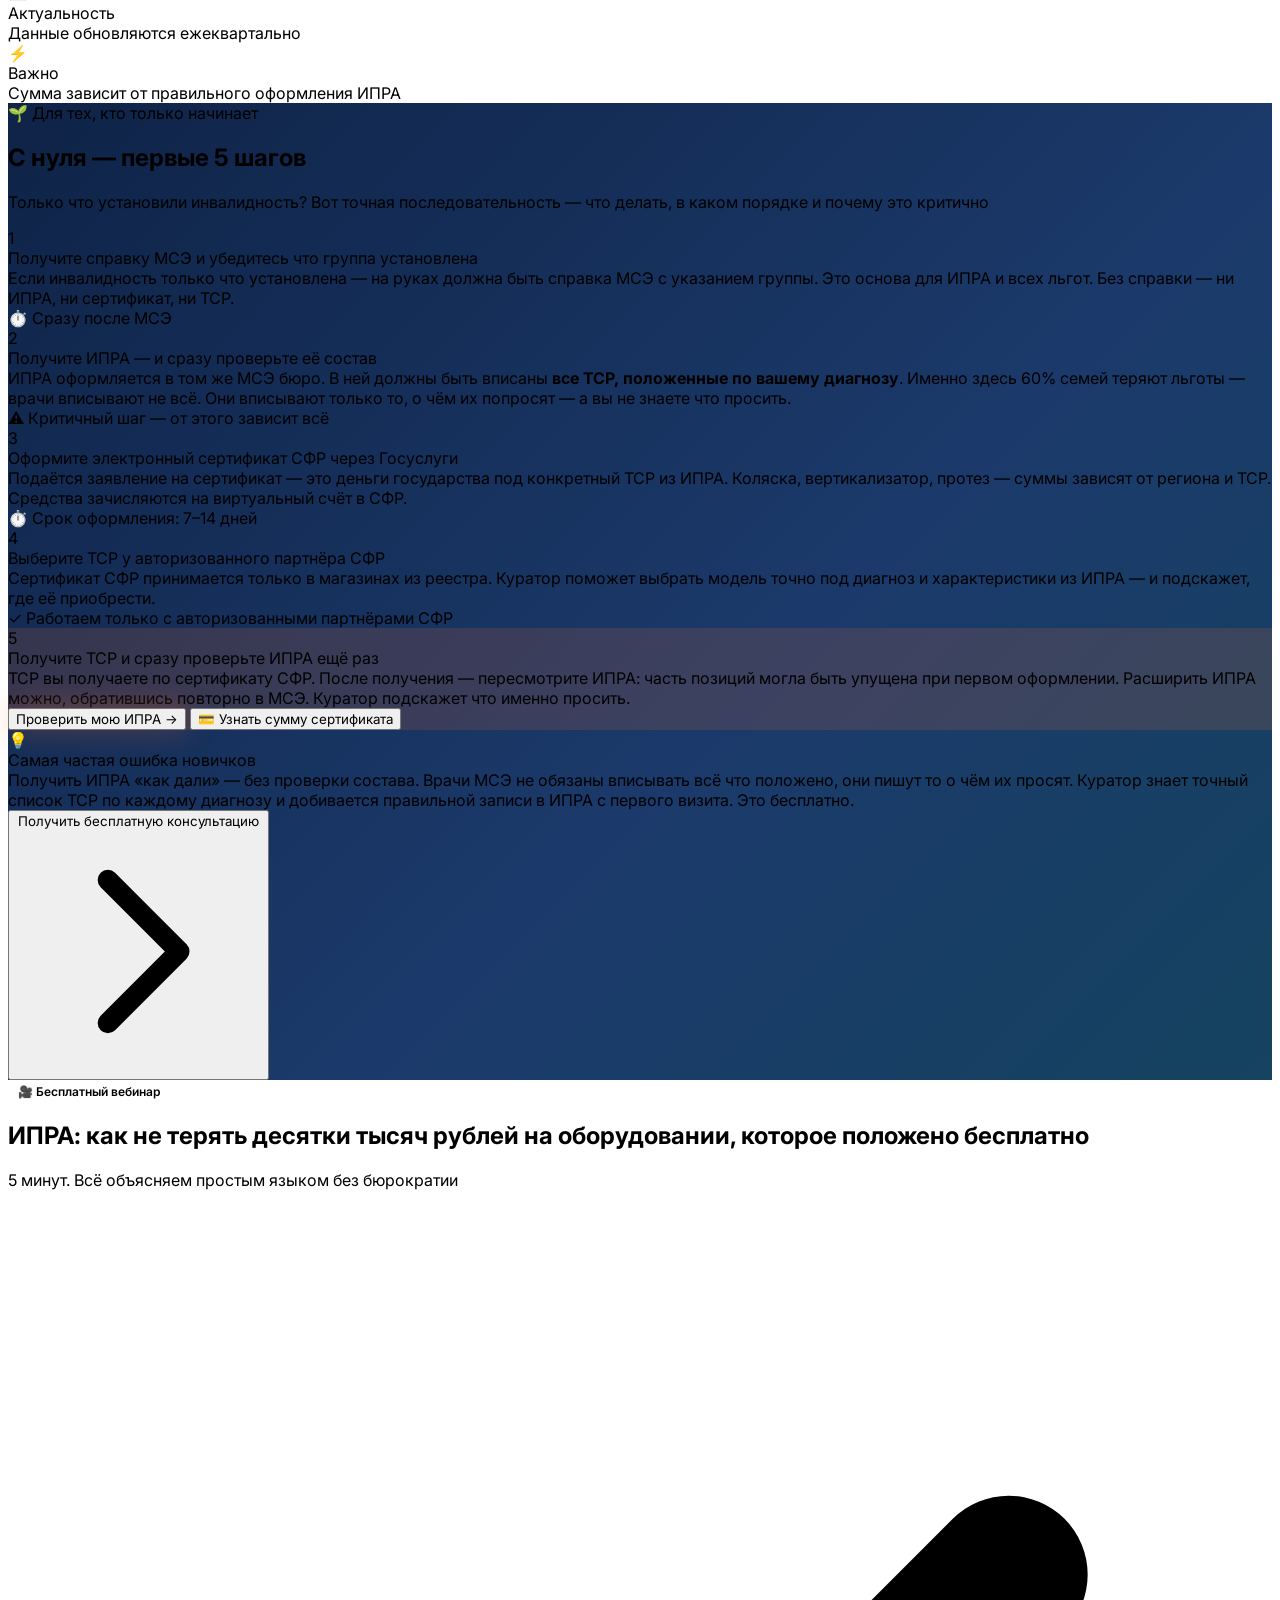
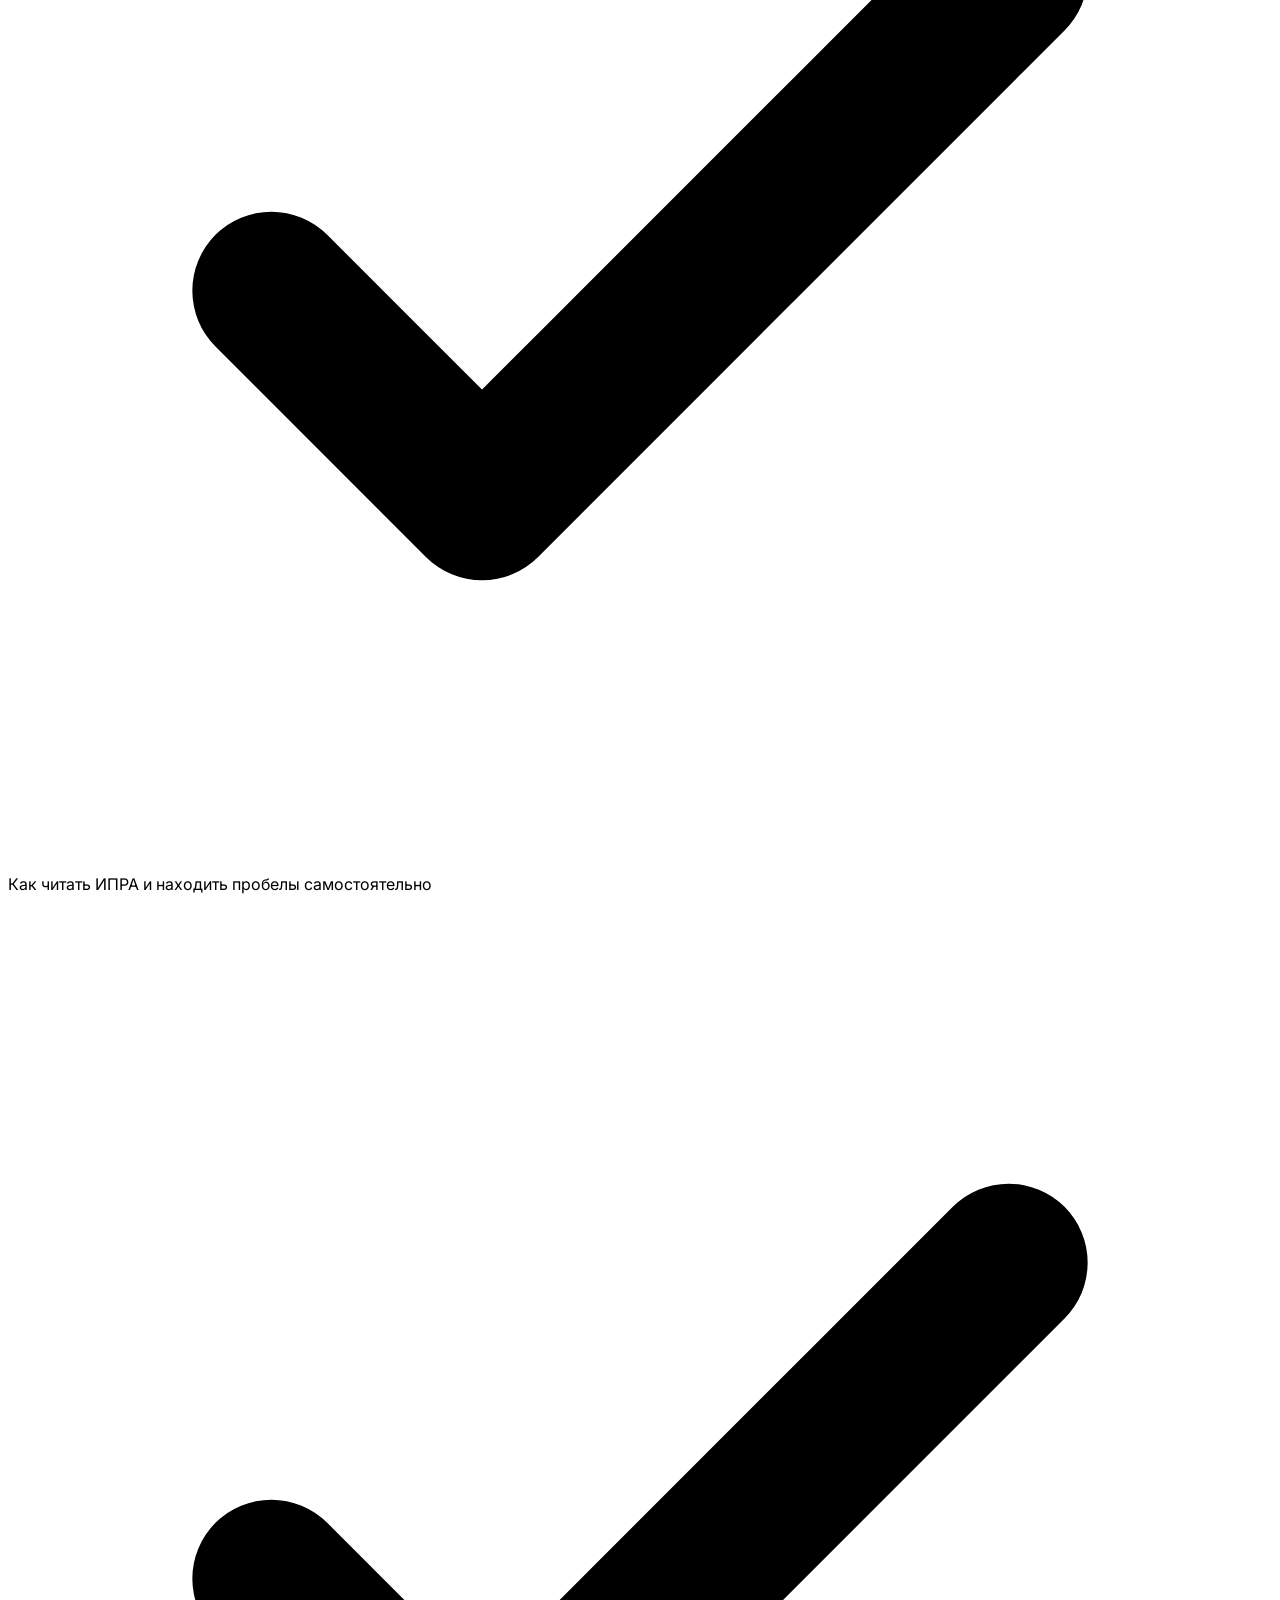
==== commit fb6f841f: "Вебинар: копирайт под реальное видео (5 мин вместо 45) Метаданные из Rutube API: длительность 315 се" ====
--- a/site/index.html
+++ b/site/index.html
@@ -810,7 +810,7 @@
         <div class="text-gray-500 mb-6">Куратор свяжется в течение 15 минут и начнёт работу с вашей ИПРА</div>
         <div class="bg-blue-50 rounded-xl p-5 text-left mb-6">
           <div class="font-semibold text-blue-900 mb-2">Пока ждёте — посмотрите вебинар:</div>
-          <div class="text-sm text-blue-700">«Как получить ТСР по ИПРА бесплатно» — 45 минут</div>
+          <div class="text-sm text-blue-700">«ИПРА: как не терять деньги на ТСР» — 5 минут</div>
           <button onclick="document.getElementById('webinar').scrollIntoView({behavior:'smooth'})"
             class="mt-3 btn-primary text-white text-sm font-semibold px-5 py-2 rounded-lg">
             Смотреть вебинар →
@@ -1464,8 +1464,8 @@
     <div class="grid md:grid-cols-2 gap-12 items-center">
       <div>
         <div class="tag bg-orange-100 text-orange-700 mb-4">🎥 Бесплатный вебинар</div>
-        <h2 class="text-3xl font-black text-gray-900 mb-4">Как получить ТСР по ИПРА — полный разбор</h2>
-        <p class="text-gray-500 mb-6">45 минут. Всё объясняем простым языком без бюрократии</p>
+        <h2 class="text-3xl font-black text-gray-900 mb-4">ИПРА: как не терять десятки тысяч рублей на оборудовании, которое положено бесплатно</h2>
+        <p class="text-gray-500 mb-6">5 минут. Всё объясняем простым языком без бюрократии</p>
         <div class="space-y-3 mb-8">
           <div class="flex items-center gap-3 text-gray-700"><div class="w-5 h-5 rounded-full bg-orange-500 flex items-center justify-center flex-shrink-0"><svg class="w-3 h-3 text-white" fill="none" viewBox="0 0 24 24" stroke="currentColor"><path stroke-linecap="round" stroke-linejoin="round" stroke-width="3" d="M5 13l4 4L19 7"/></svg></div>Как читать ИПРА и находить пробелы самостоятельно</div>
           <div class="flex items-center gap-3 text-gray-700"><div class="w-5 h-5 rounded-full bg-orange-500 flex items-center justify-center flex-shrink-0"><svg class="w-3 h-3 text-white" fill="none" viewBox="0 0 24 24" stroke="currentColor"><path stroke-linecap="round" stroke-linejoin="round" stroke-width="3" d="M5 13l4 4L19 7"/></svg></div>Как добавить ТСР в ИПРА через МСЭ</div>
@@ -1500,8 +1500,8 @@
             <div class="w-20 h-20 rounded-full bg-orange-500 flex items-center justify-center mx-auto mb-4 orange-glow" aria-hidden="true" style="position:relative">
               <svg class="w-8 h-8 text-white ml-1" fill="currentColor" viewBox="0 0 24 24"><path d="M8 5v14l11-7z"/></svg>
             </div>
-            <div class="text-white font-semibold" style="position:relative">Как получить ТСР по ИПРА</div>
-            <div class="text-blue-300 text-sm mt-1" style="position:relative">45 минут • Бесплатно</div>
+            <div class="text-white font-semibold" style="position:relative">ИПРА: как не терять деньги на ТСР</div>
+            <div class="text-blue-300 text-sm mt-1" style="position:relative">5 минут • Бесплатно</div>
           </button>
         </div>
         <div class="text-center mt-3">
@@ -1509,12 +1509,11 @@
              target="_blank" rel="noopener"
              class="text-sm text-gray-500 hover:text-orange-500 transition-colors">Смотреть на Rutube →</a>
         </div>
+        <!-- Оценку и просмотры убрали: подтвердить нечем. Оставили только проверяемые факты. -->
         <div class="flex items-center justify-center gap-6 mt-4">
-          <div class="text-center"><div class="text-xl font-black text-gray-900">4.9 ★</div><div class="text-xs text-gray-400">оценка</div></div>
+          <div class="text-center"><div class="text-xl font-black text-gray-900">5 мин</div><div class="text-xs text-gray-400">длительность</div></div>
           <div class="w-px h-8 bg-gray-200"></div>
-          <div class="text-center"><div class="text-xl font-black text-gray-900">2 400+</div><div class="text-xs text-gray-400">просмотров</div></div>
-          <div class="w-px h-8 bg-gray-200"></div>
-          <div class="text-center"><div class="text-xl font-black text-gray-900">45 мин</div><div class="text-xs text-gray-400">длительность</div></div>
+          <div class="text-center"><div class="text-xl font-black text-gray-900">Бесплатно</div><div class="text-xs text-gray-400">без регистрации</div></div>
         </div>
       </div>
     </div>
@@ -2014,7 +2013,7 @@
     ],
     unknown: [
       { text:'🎯 Разберёмся с нуля — объясним простым языком' },
-      { text:'📺 Посмотрите вебинар по ИПРА — 45 минут, всё станет ясно' },
+      { text:'📺 Посмотрите видео по ИПРА — 5 минут, всё станет ясно' },
       { text:'🤝 Куратор составит персональный план действий' },
       { text:'🎁 Сопроводим до получения ТСР — бесплатно' },
     ]
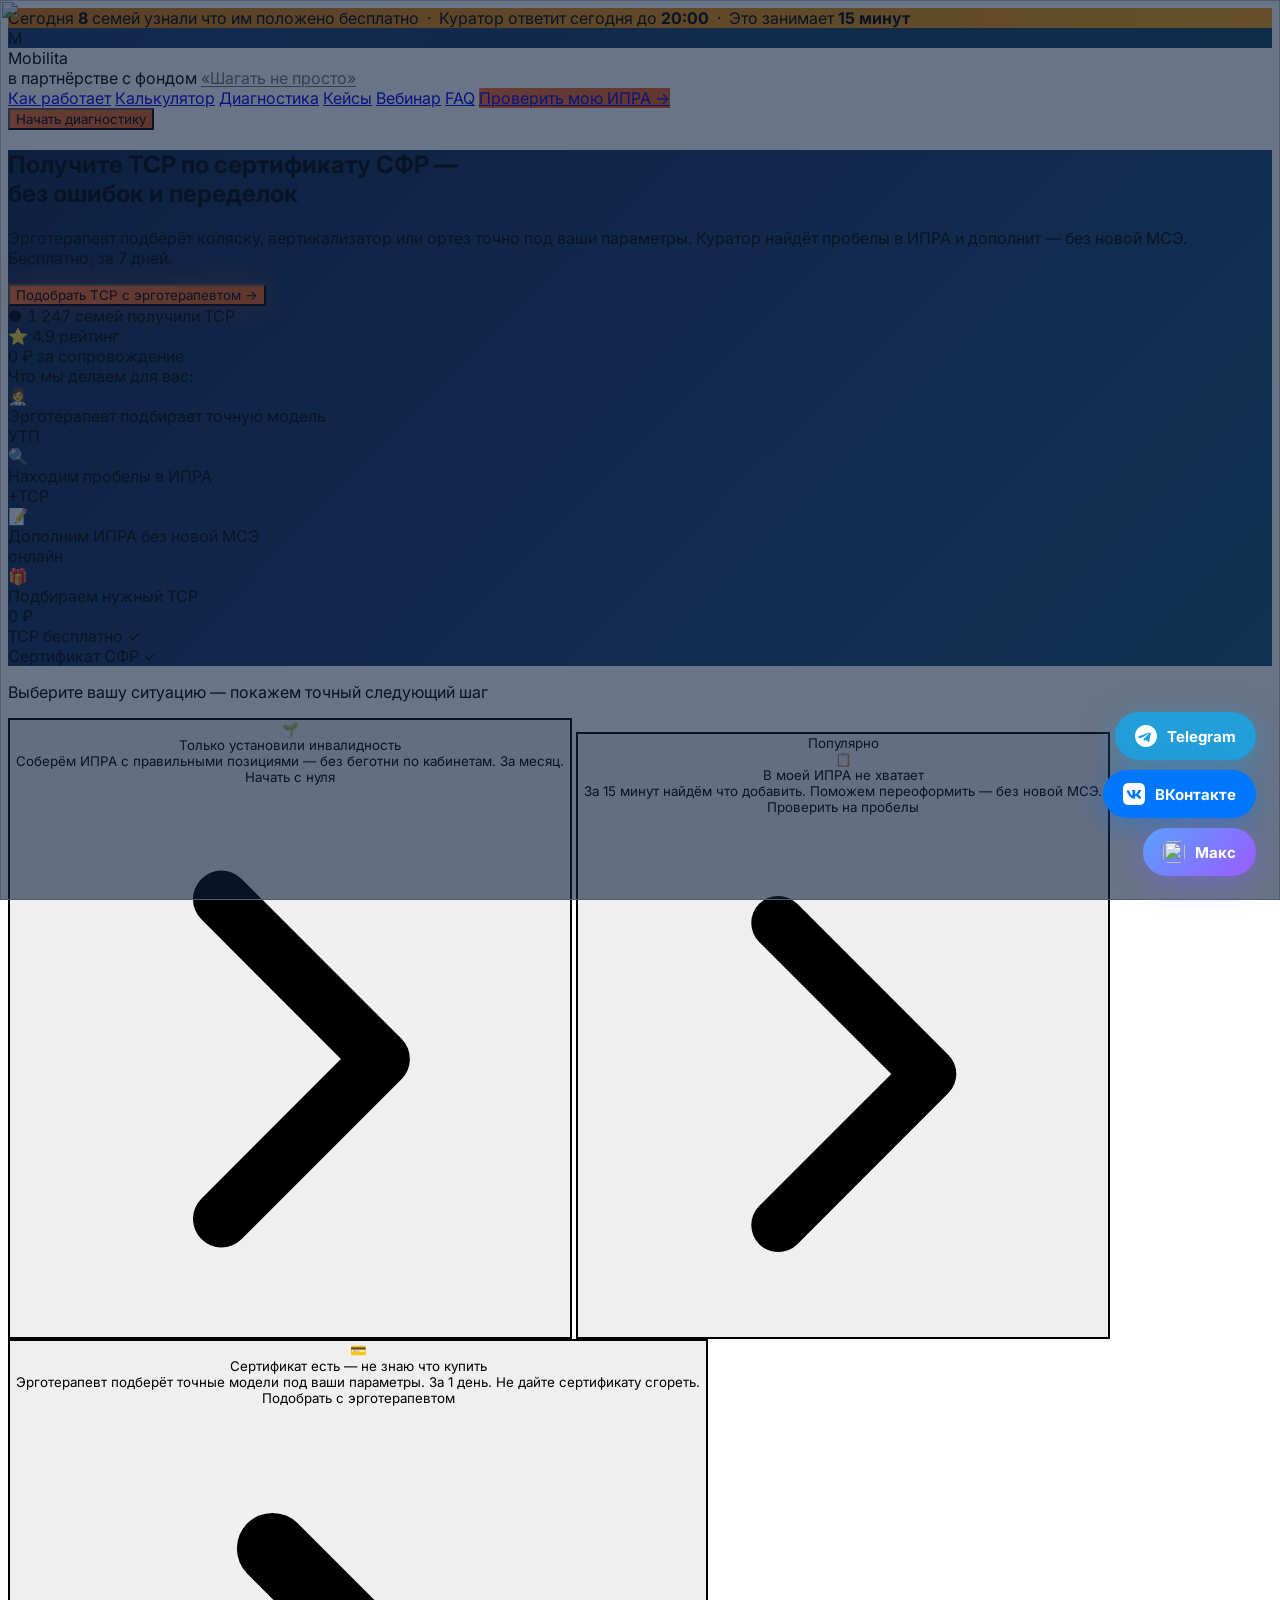
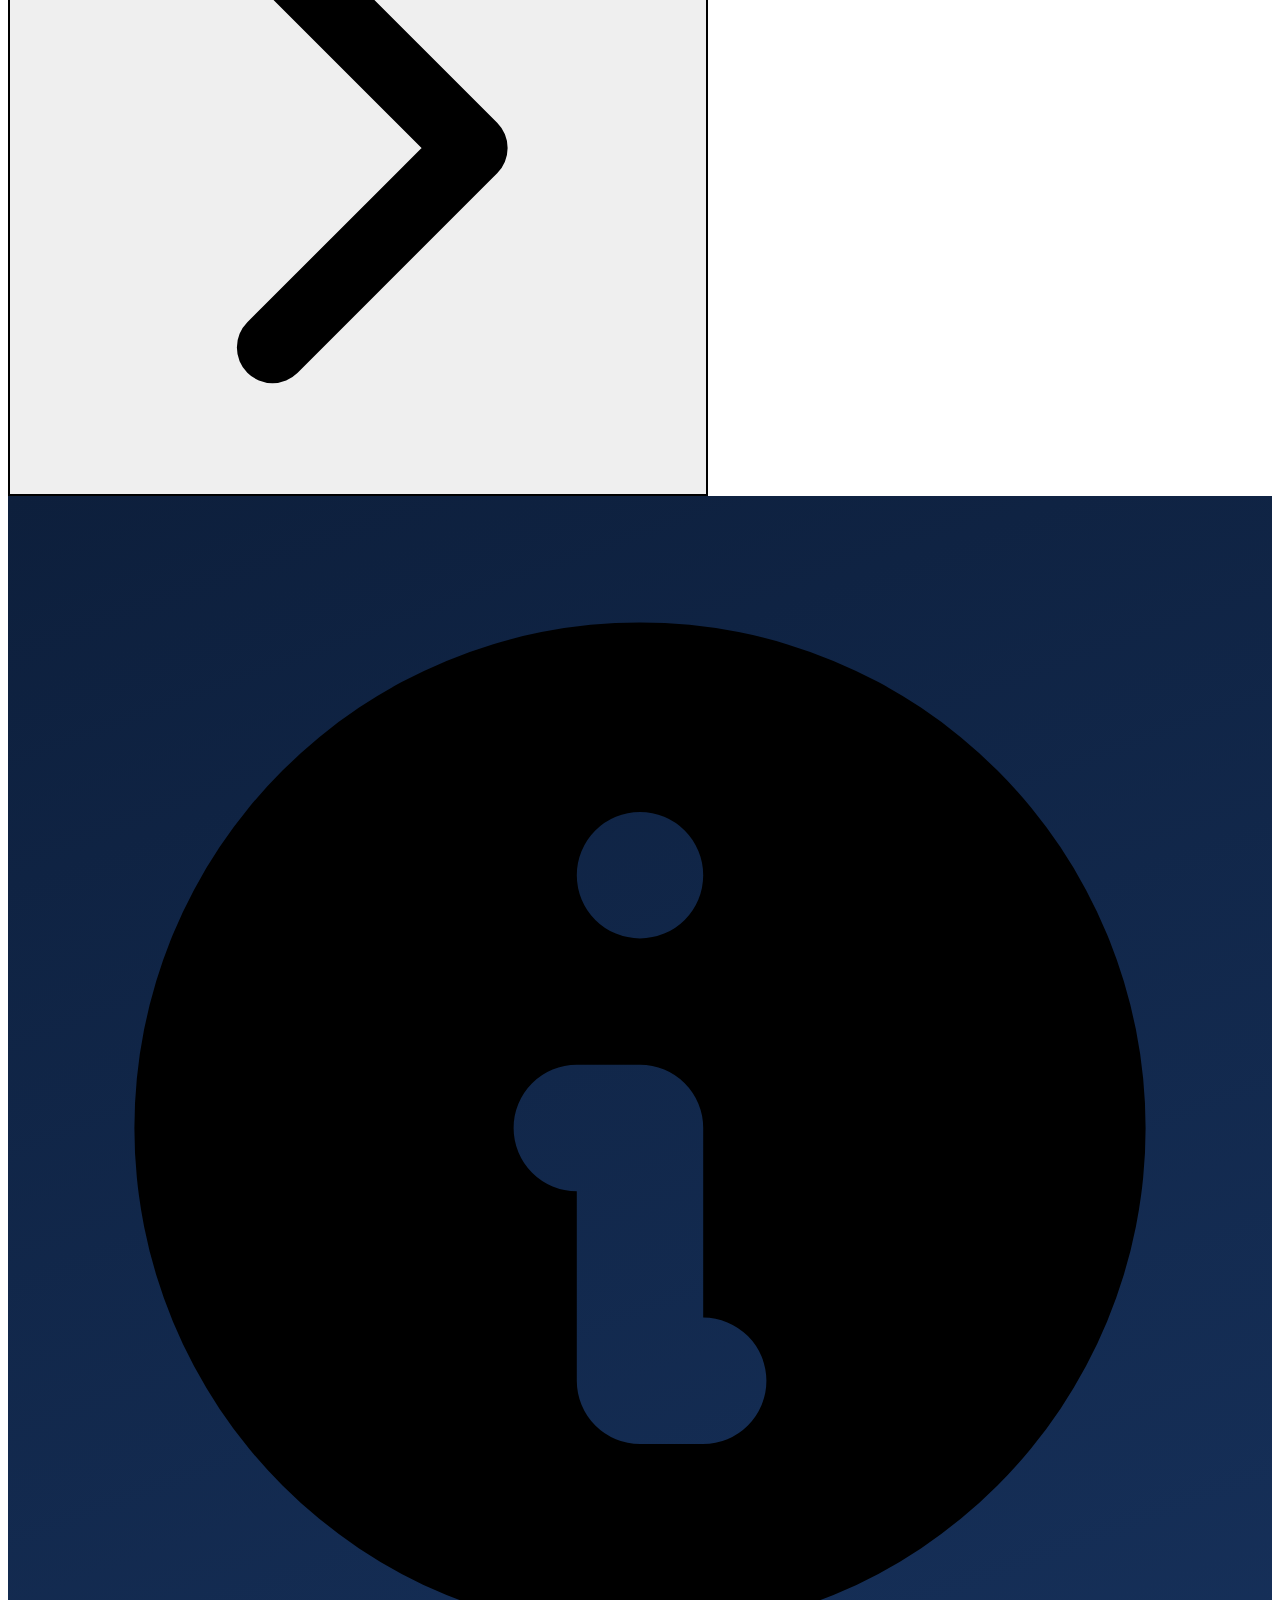
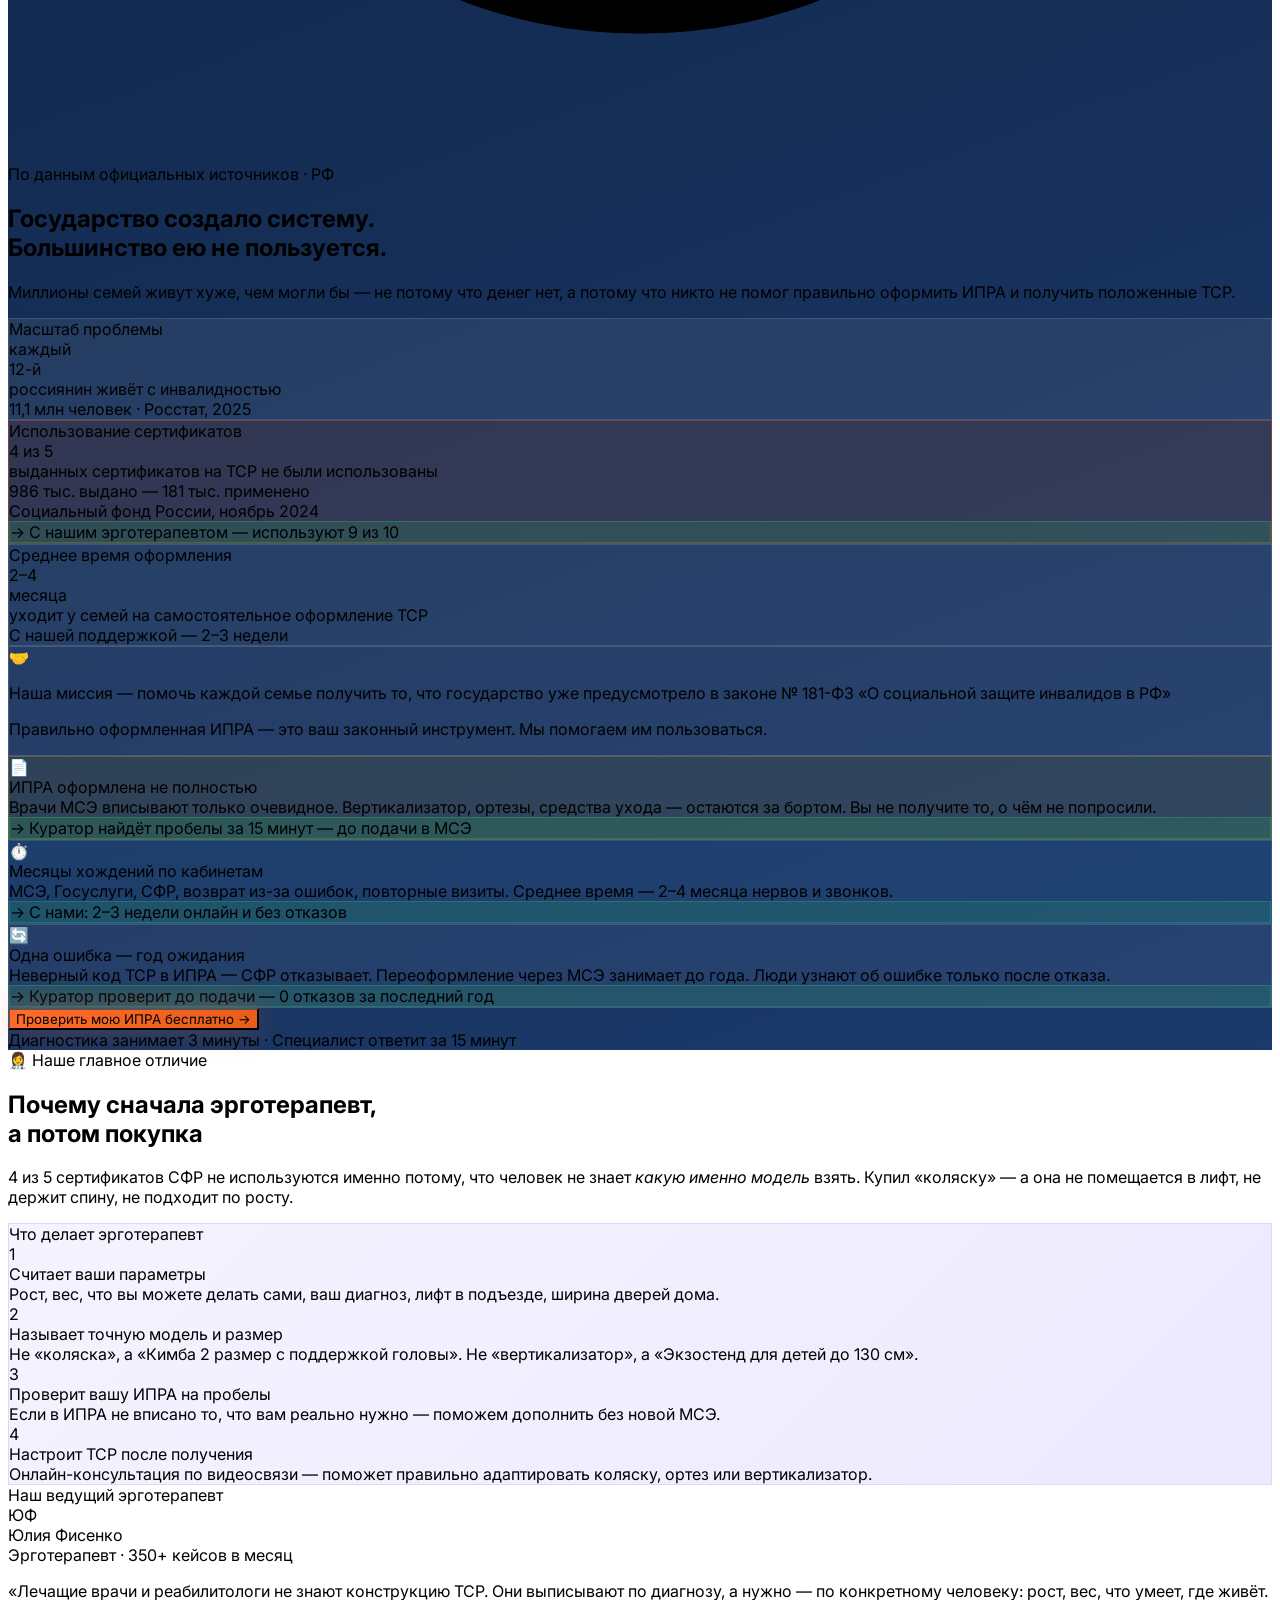
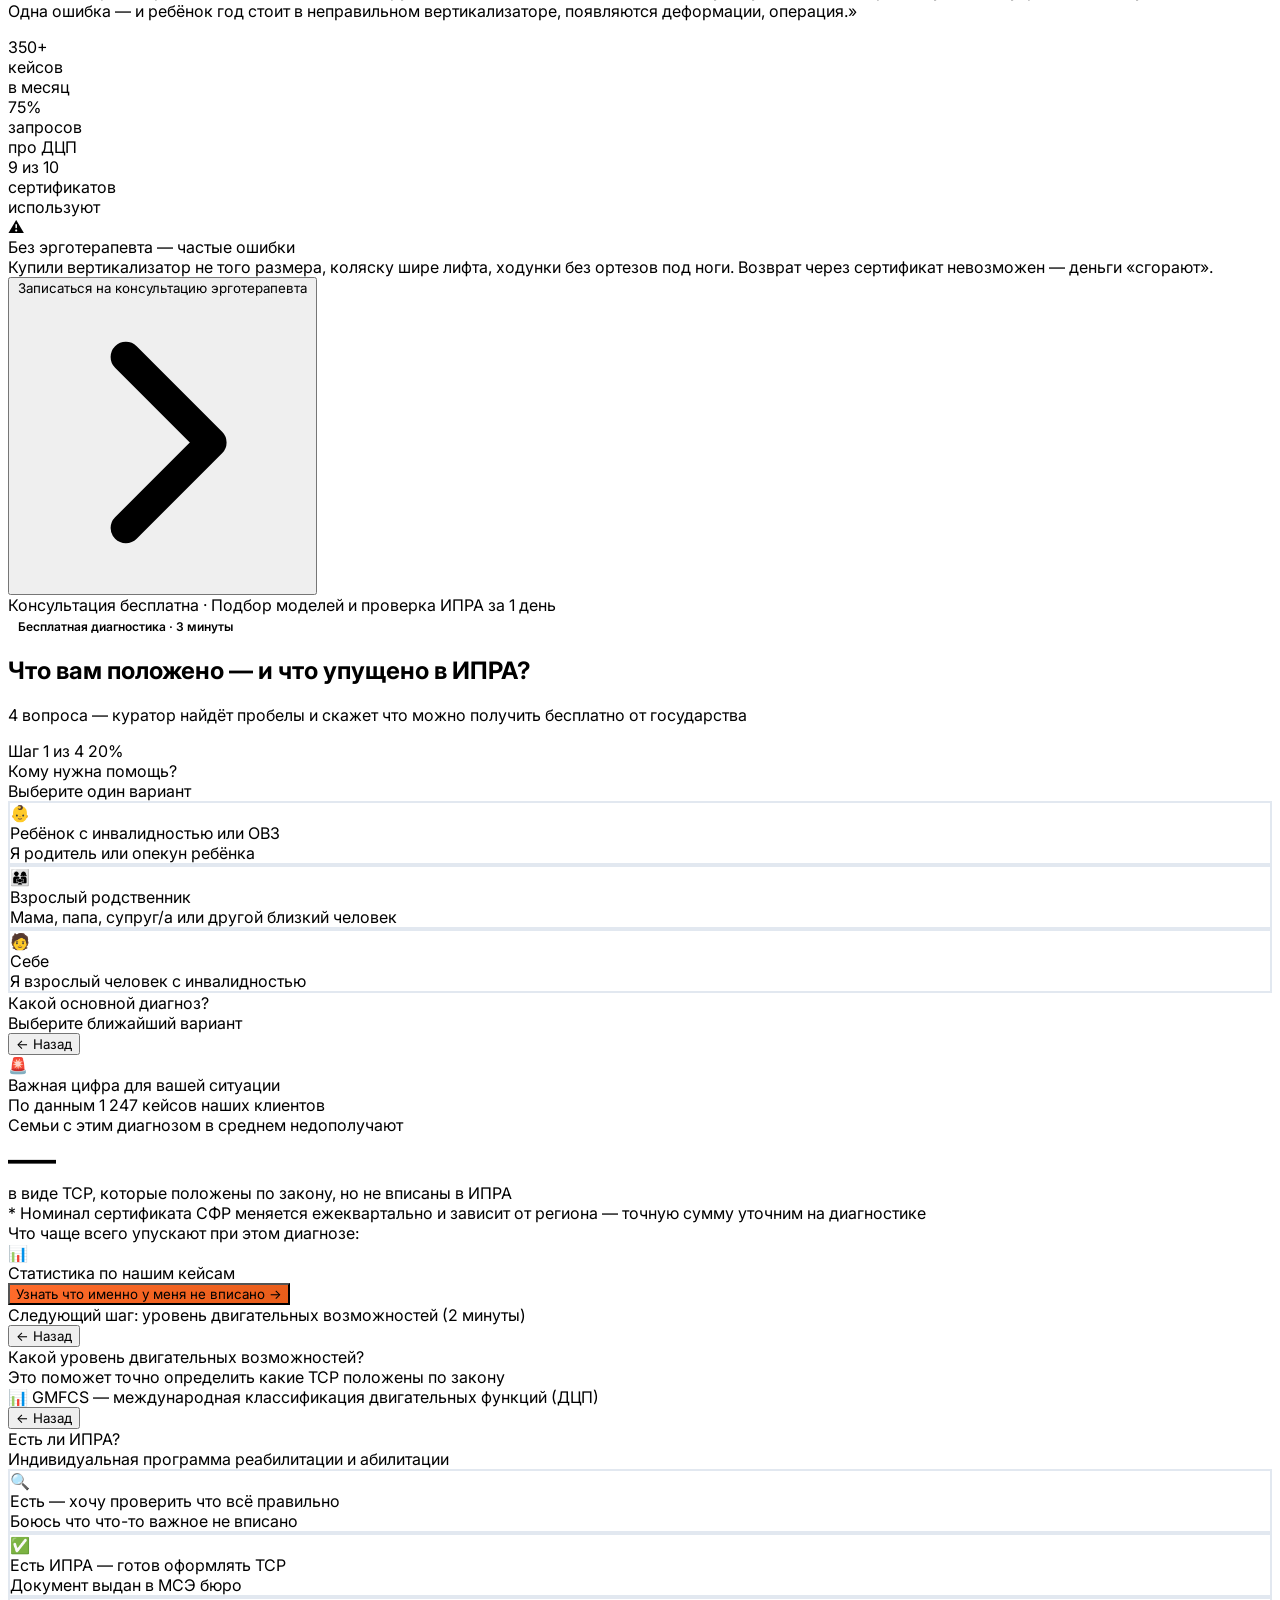
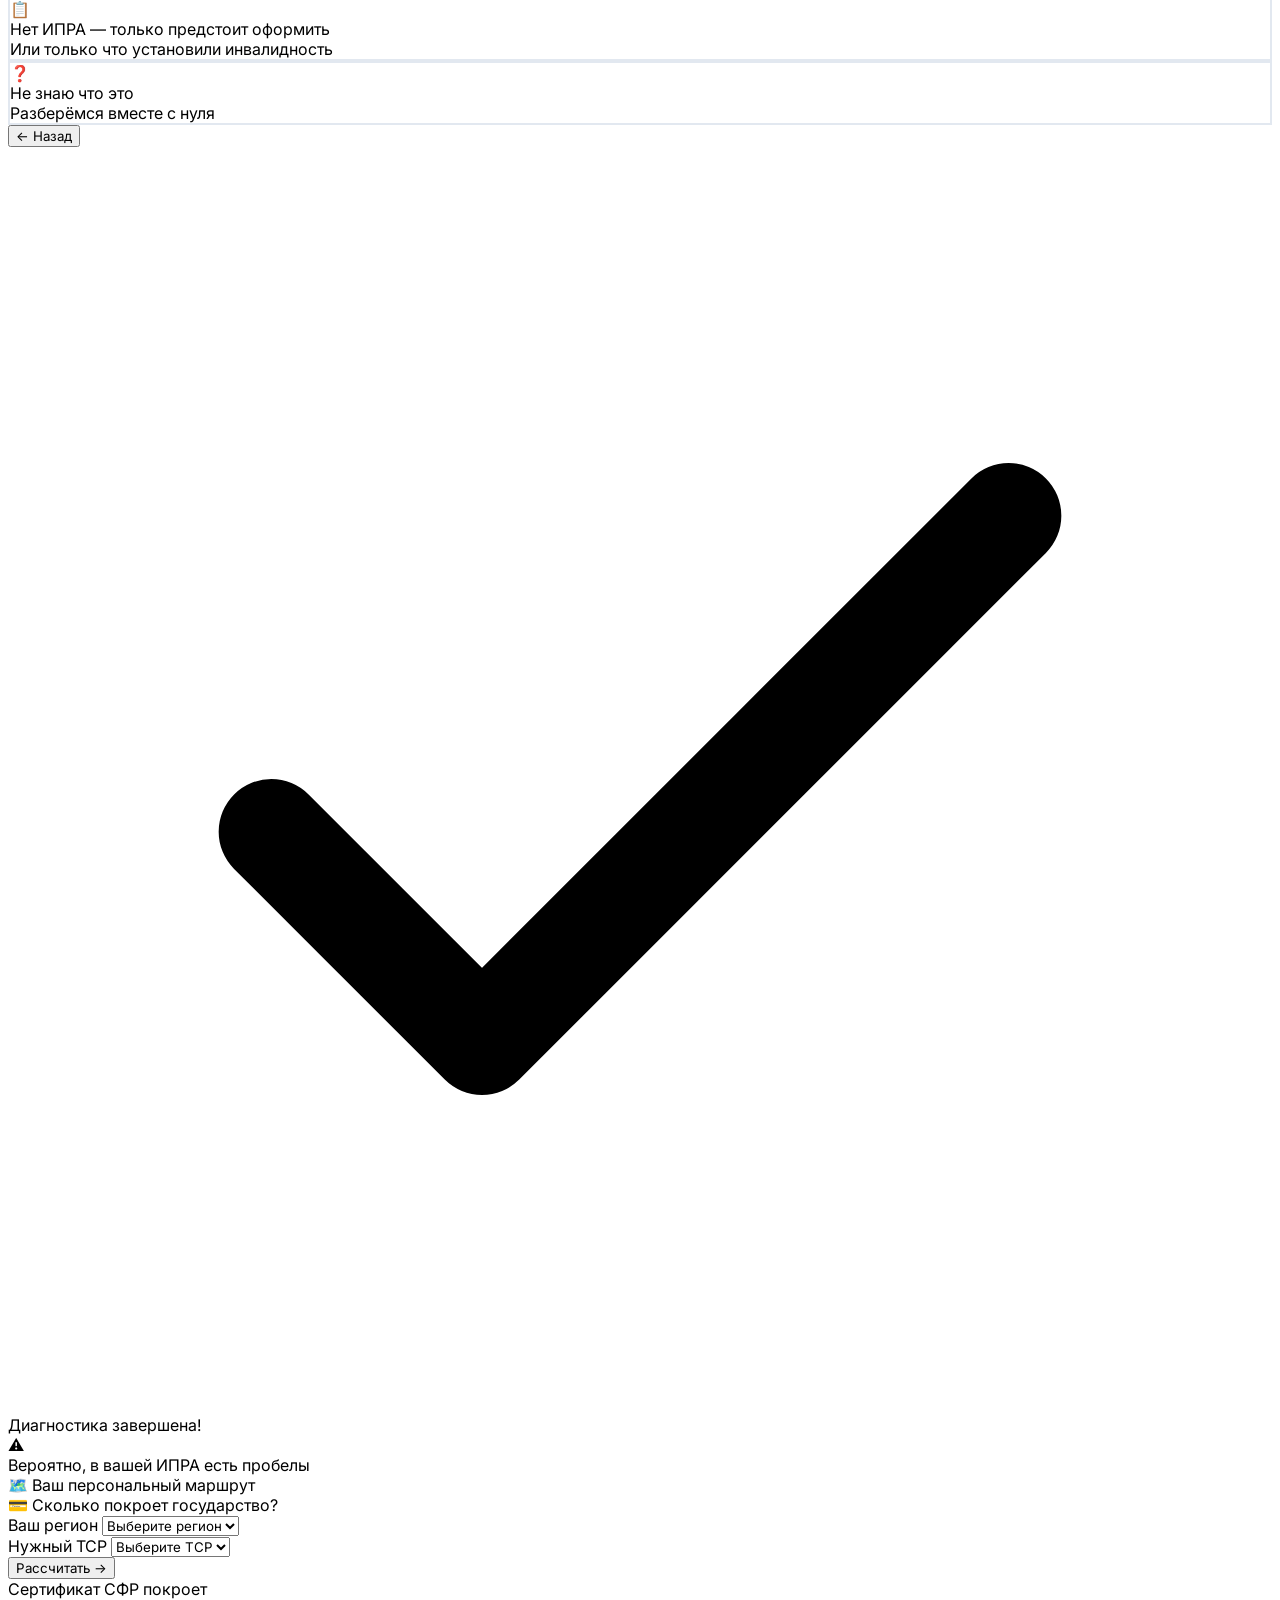
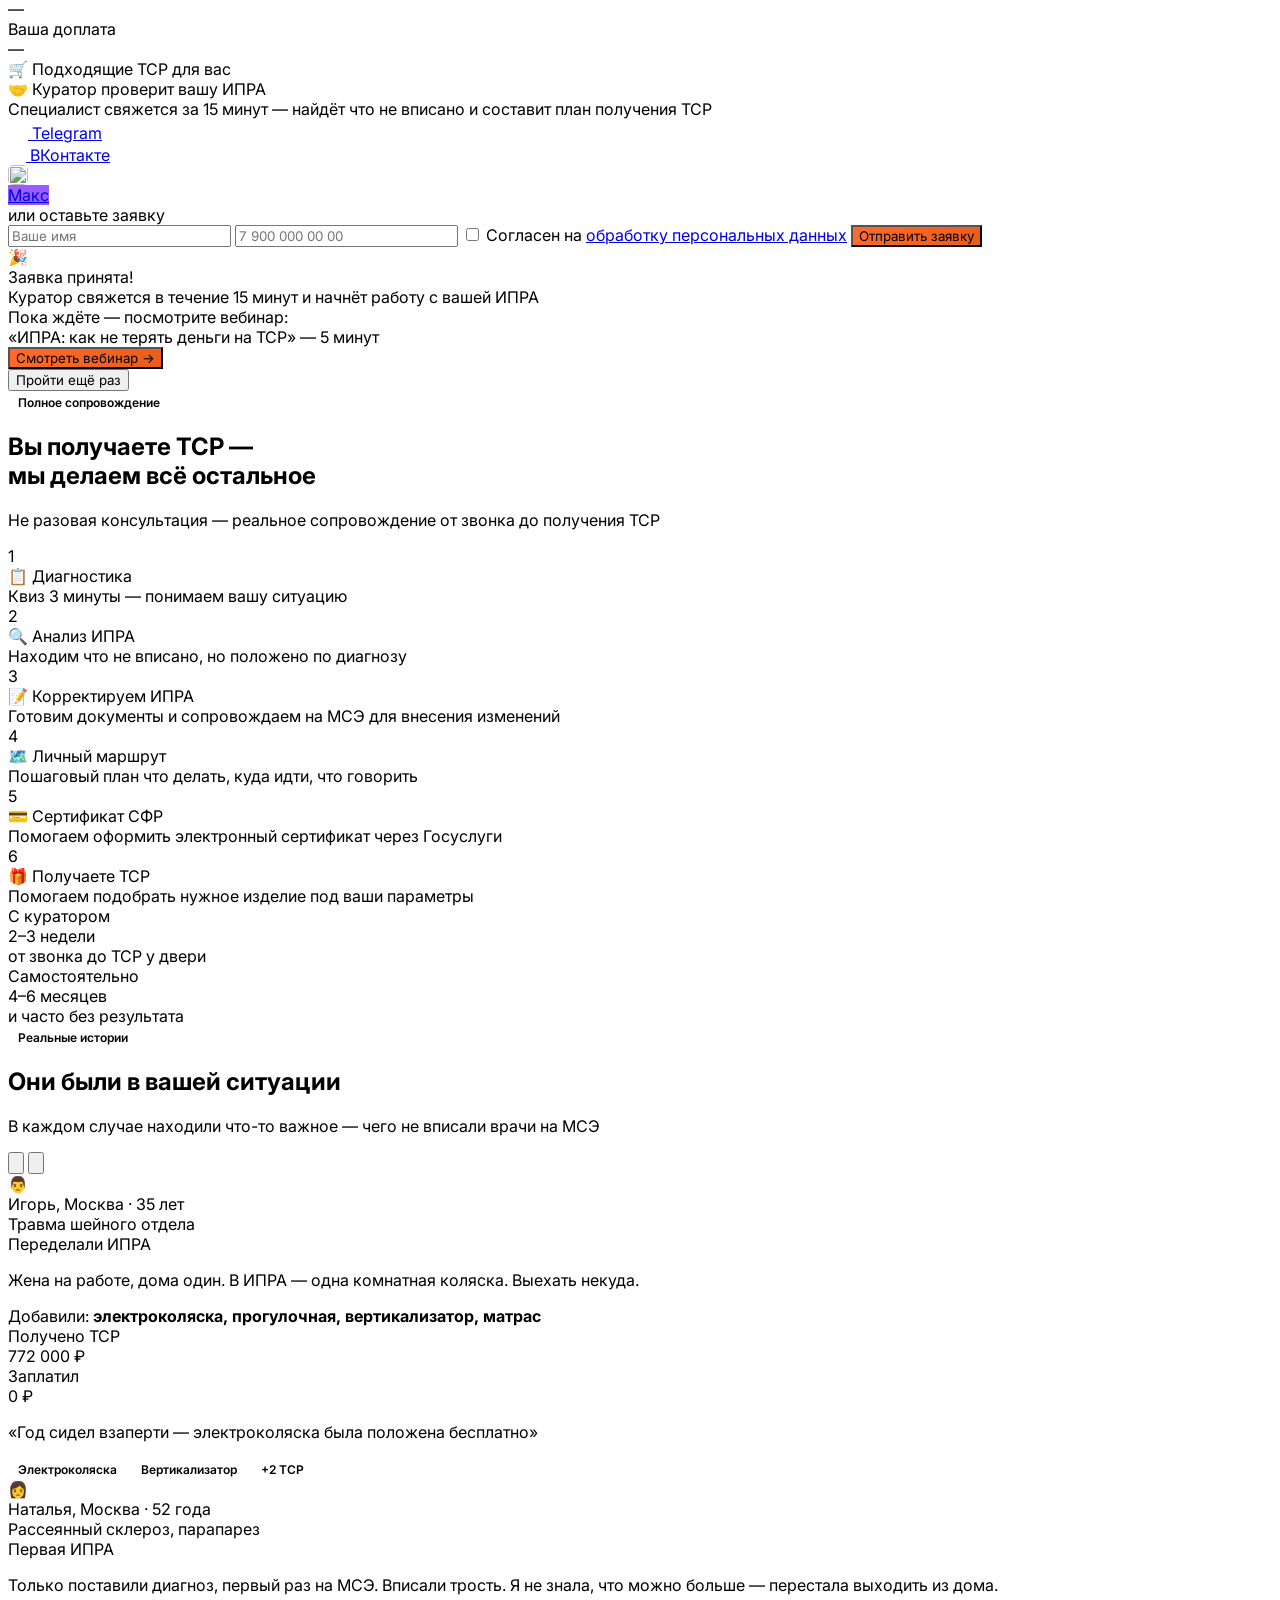
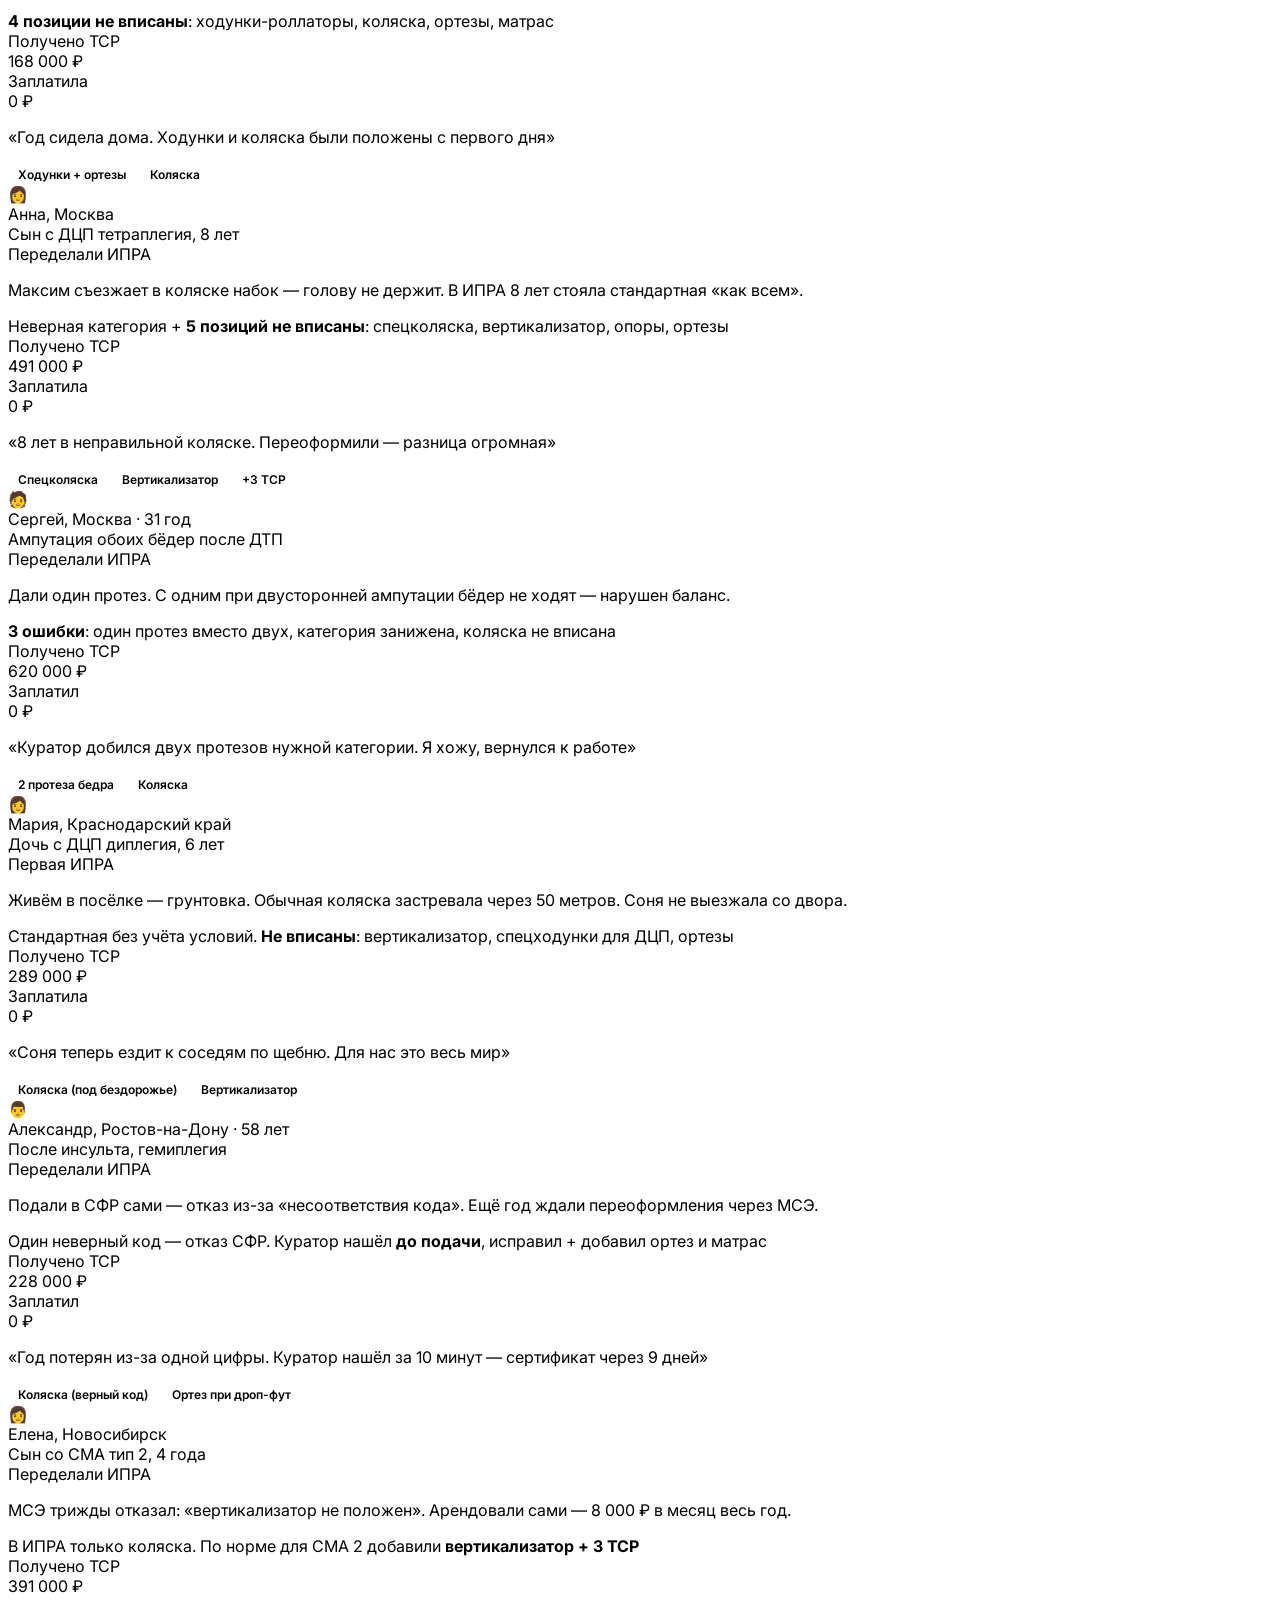
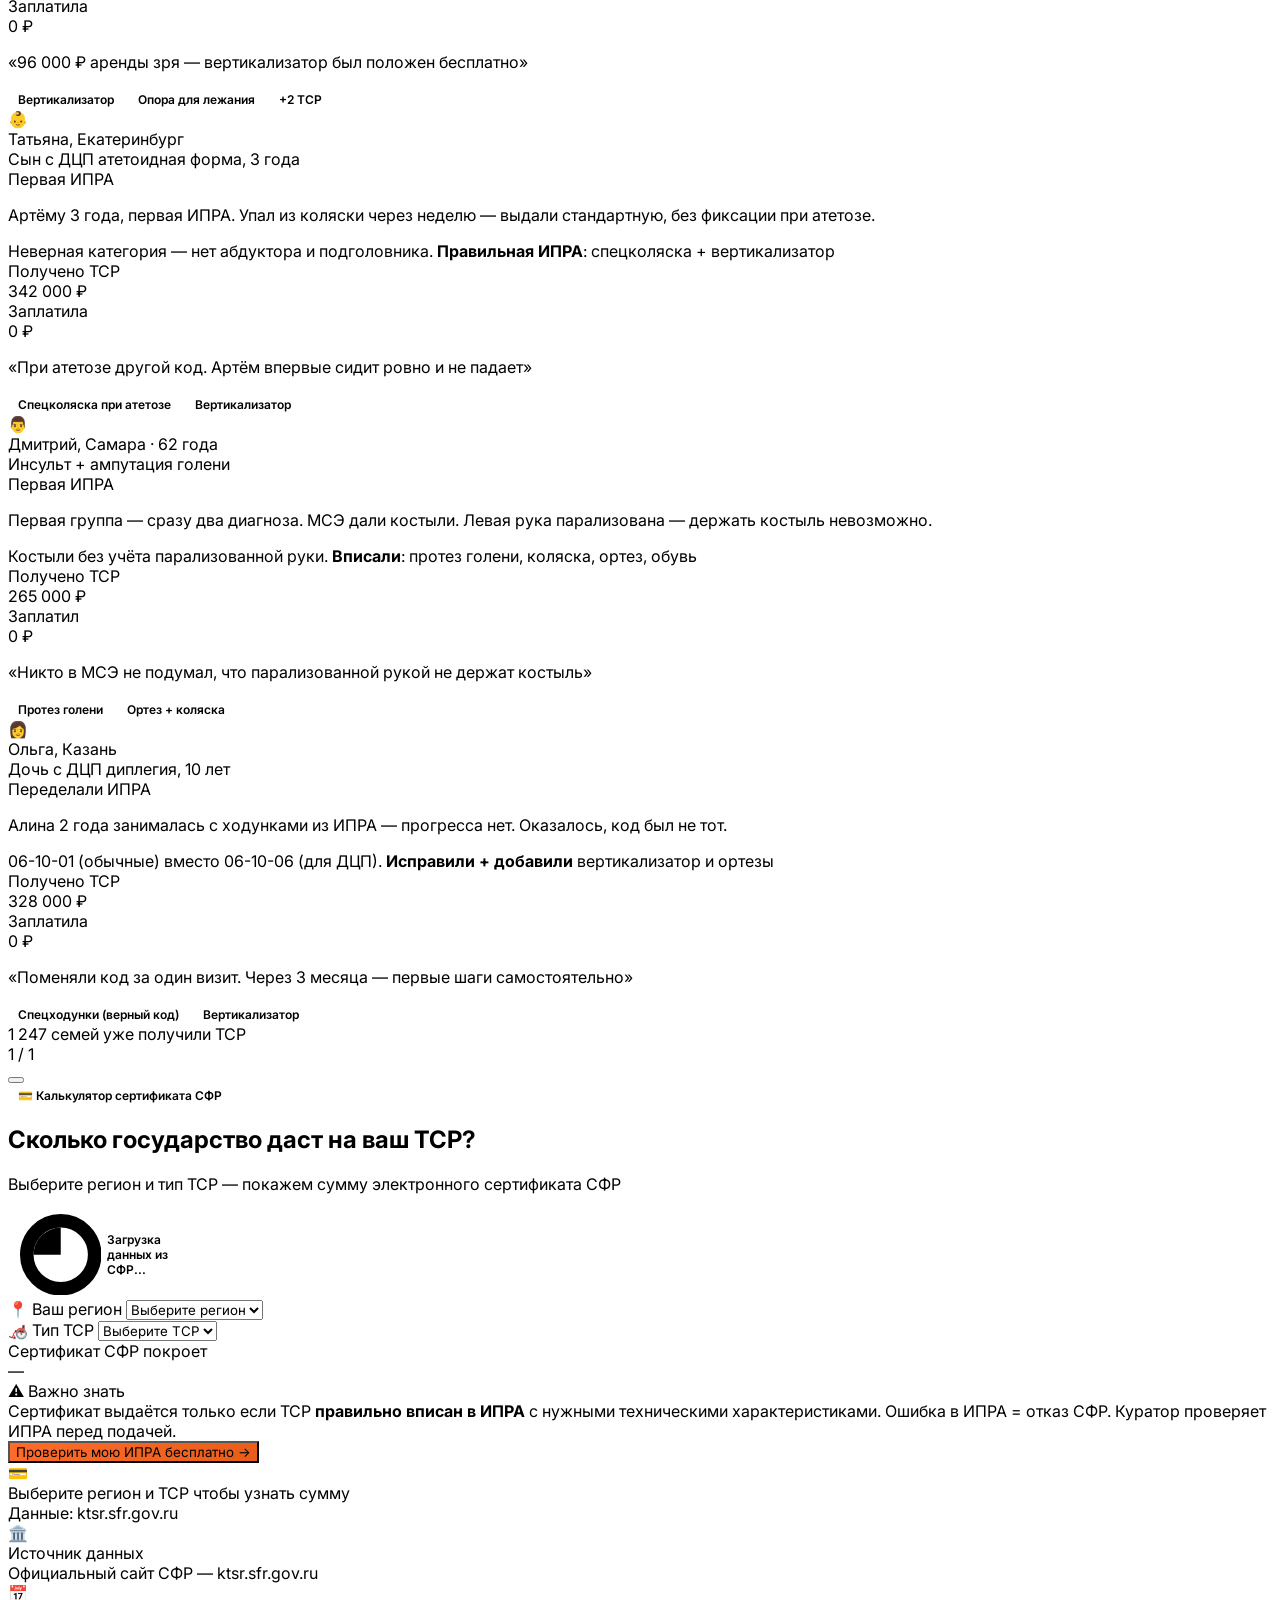
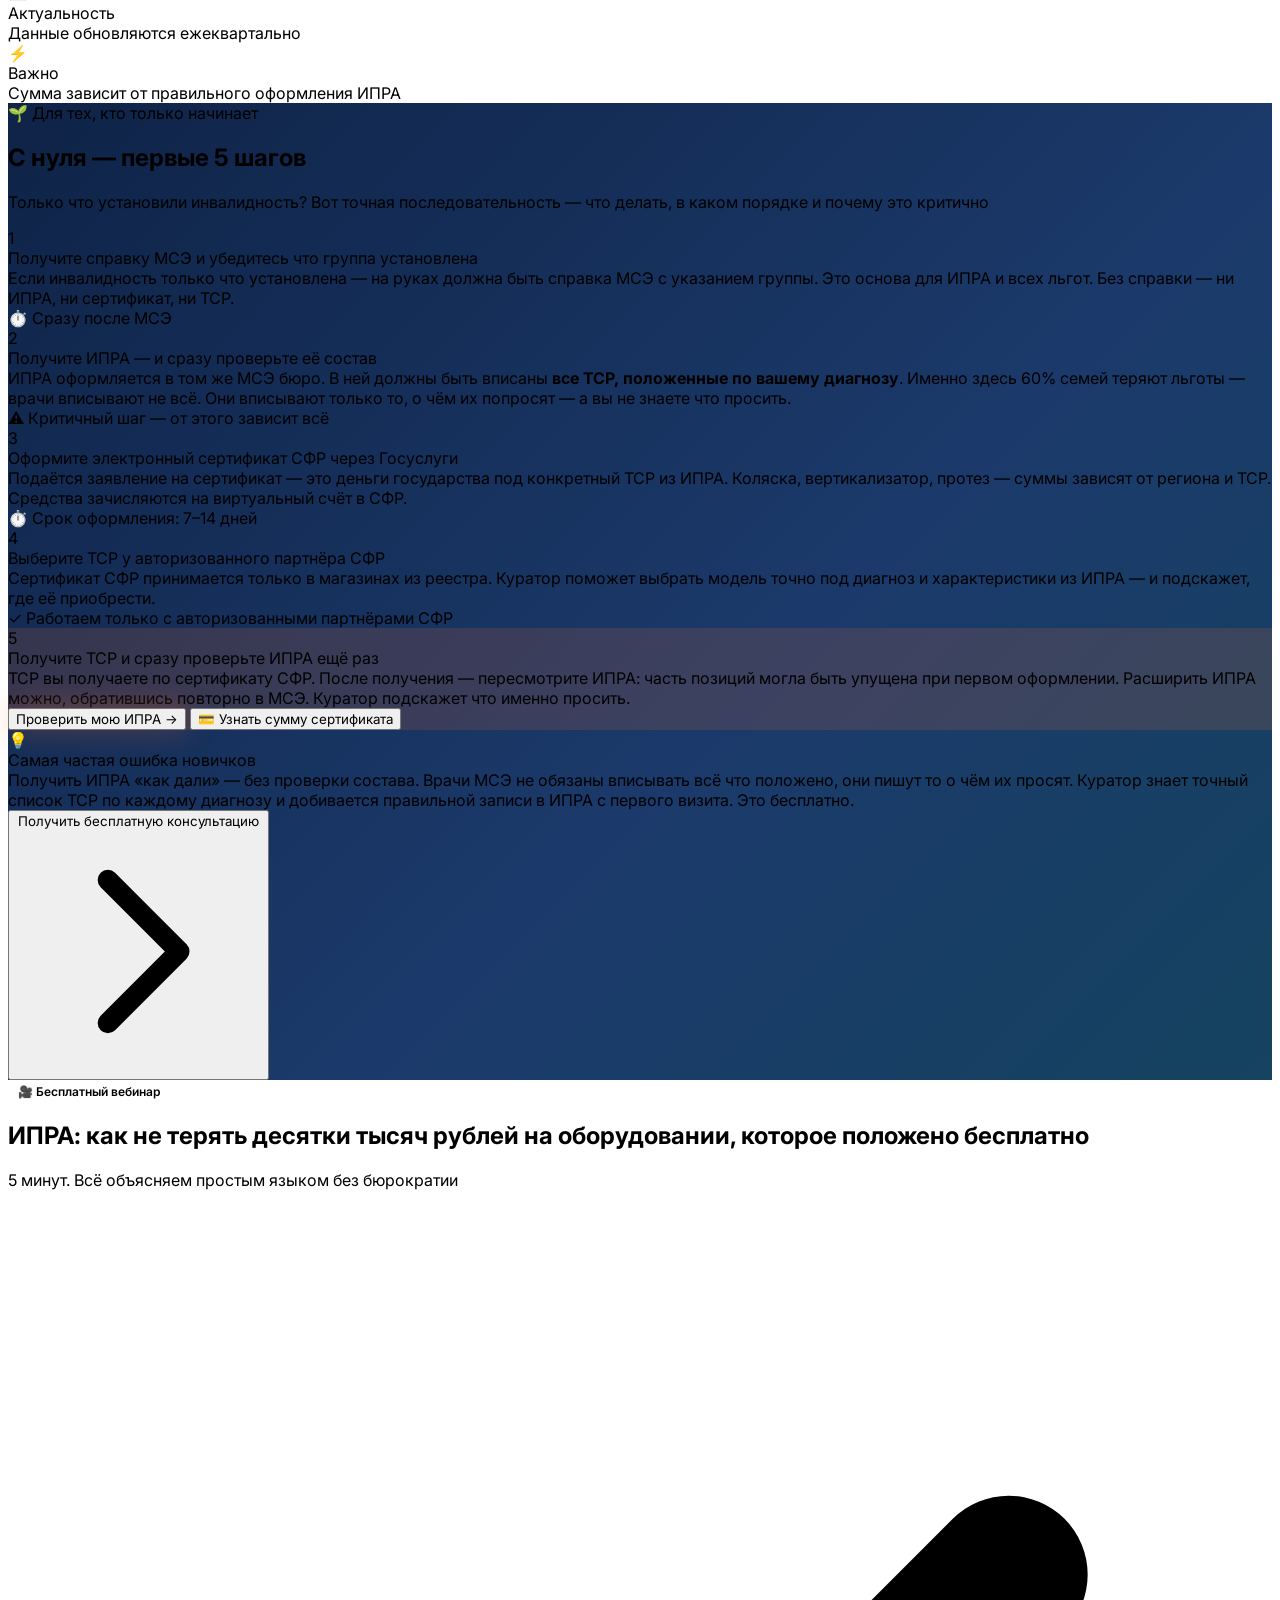
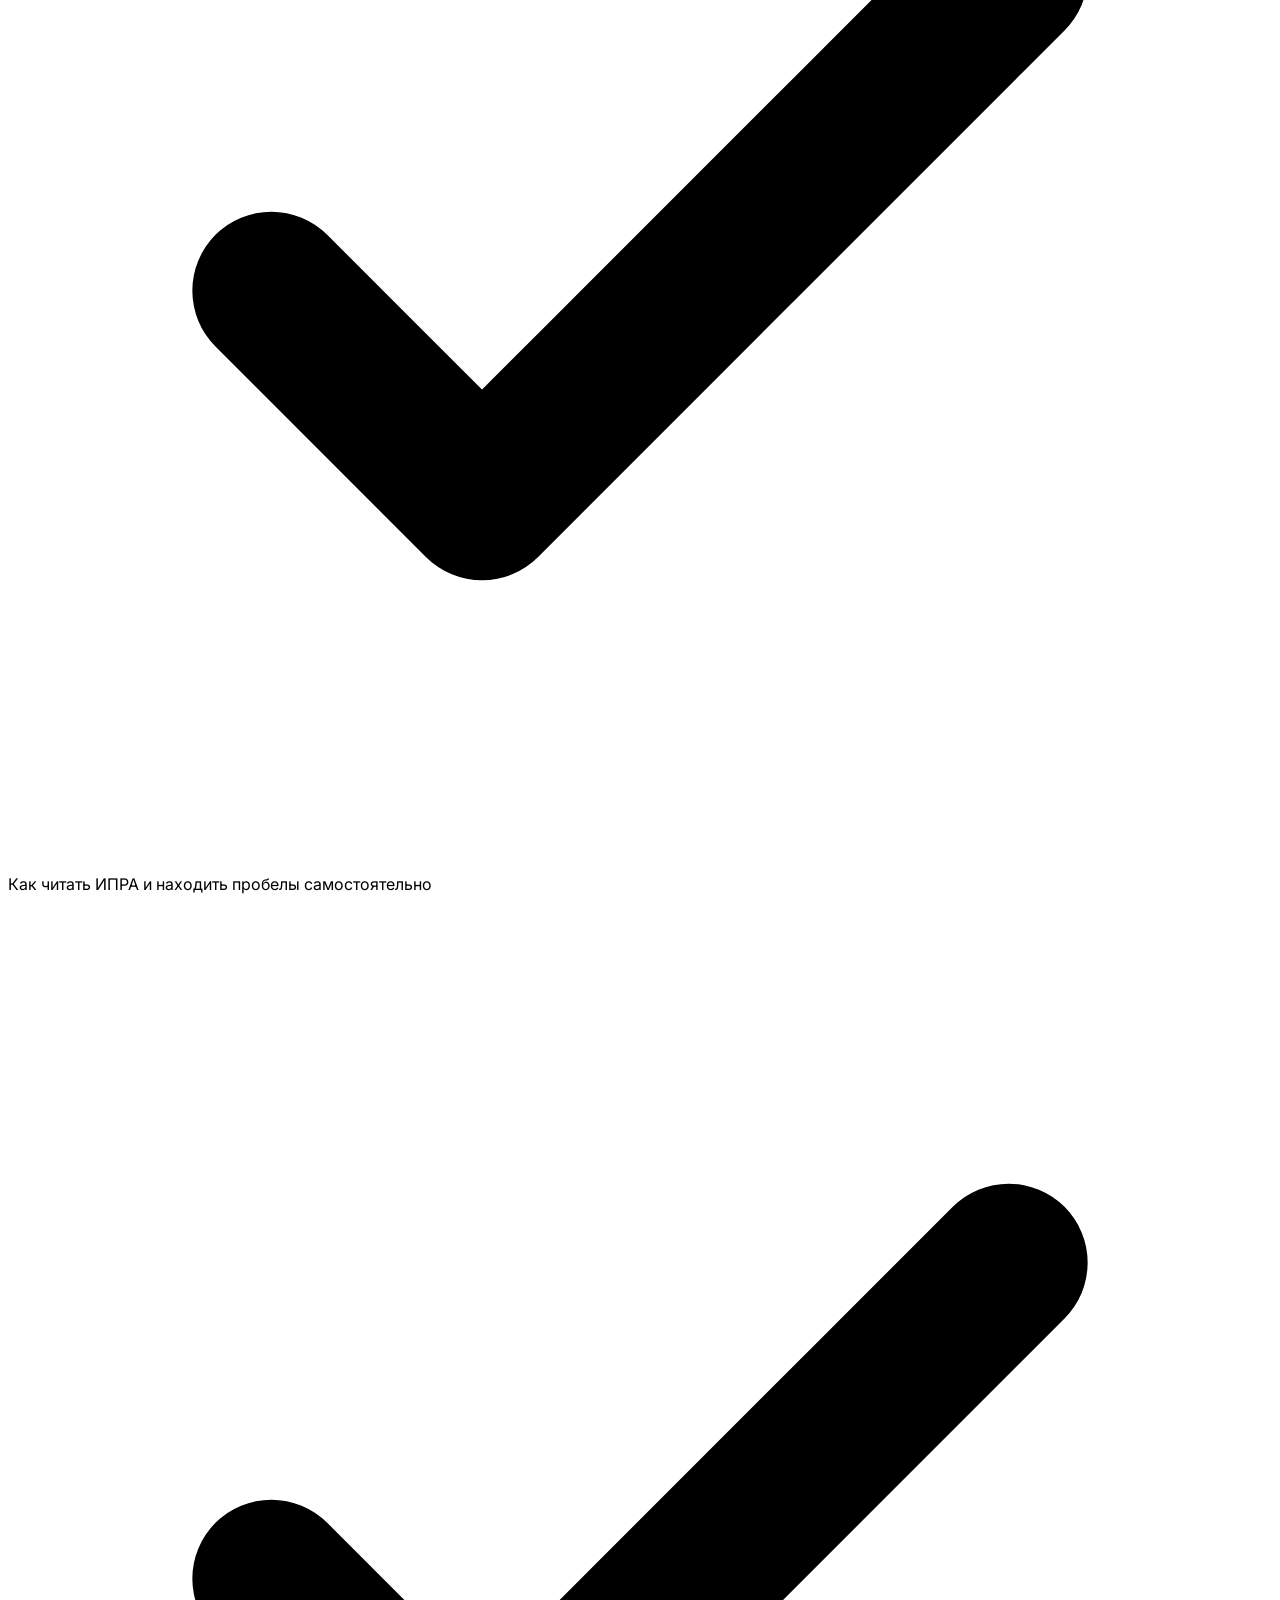
==== commit 71ca532b: "Счётчик «семей получили ТСР»: фолбэк 1 000 → 1 247 Реальное число считается бэкендом = STATS_BASELIN" ====
--- a/site/index.html
+++ b/site/index.html
@@ -191,7 +191,7 @@
         <div class="flex items-center gap-4 sm:gap-6 mt-7 flex-wrap">
           <div class="flex items-center gap-2 text-blue-200 text-sm">
             <span class="text-green-400 text-base">●</span>
-            <span class="font-semibold text-white counter-num" id="heroCounter">1 000</span>
+            <span class="font-semibold text-white counter-num" id="heroCounter">1 247</span>
             <span>семей получили ТСР</span>
           </div>
           <div class="w-px h-4 bg-blue-700 hidden sm:block"></div>
